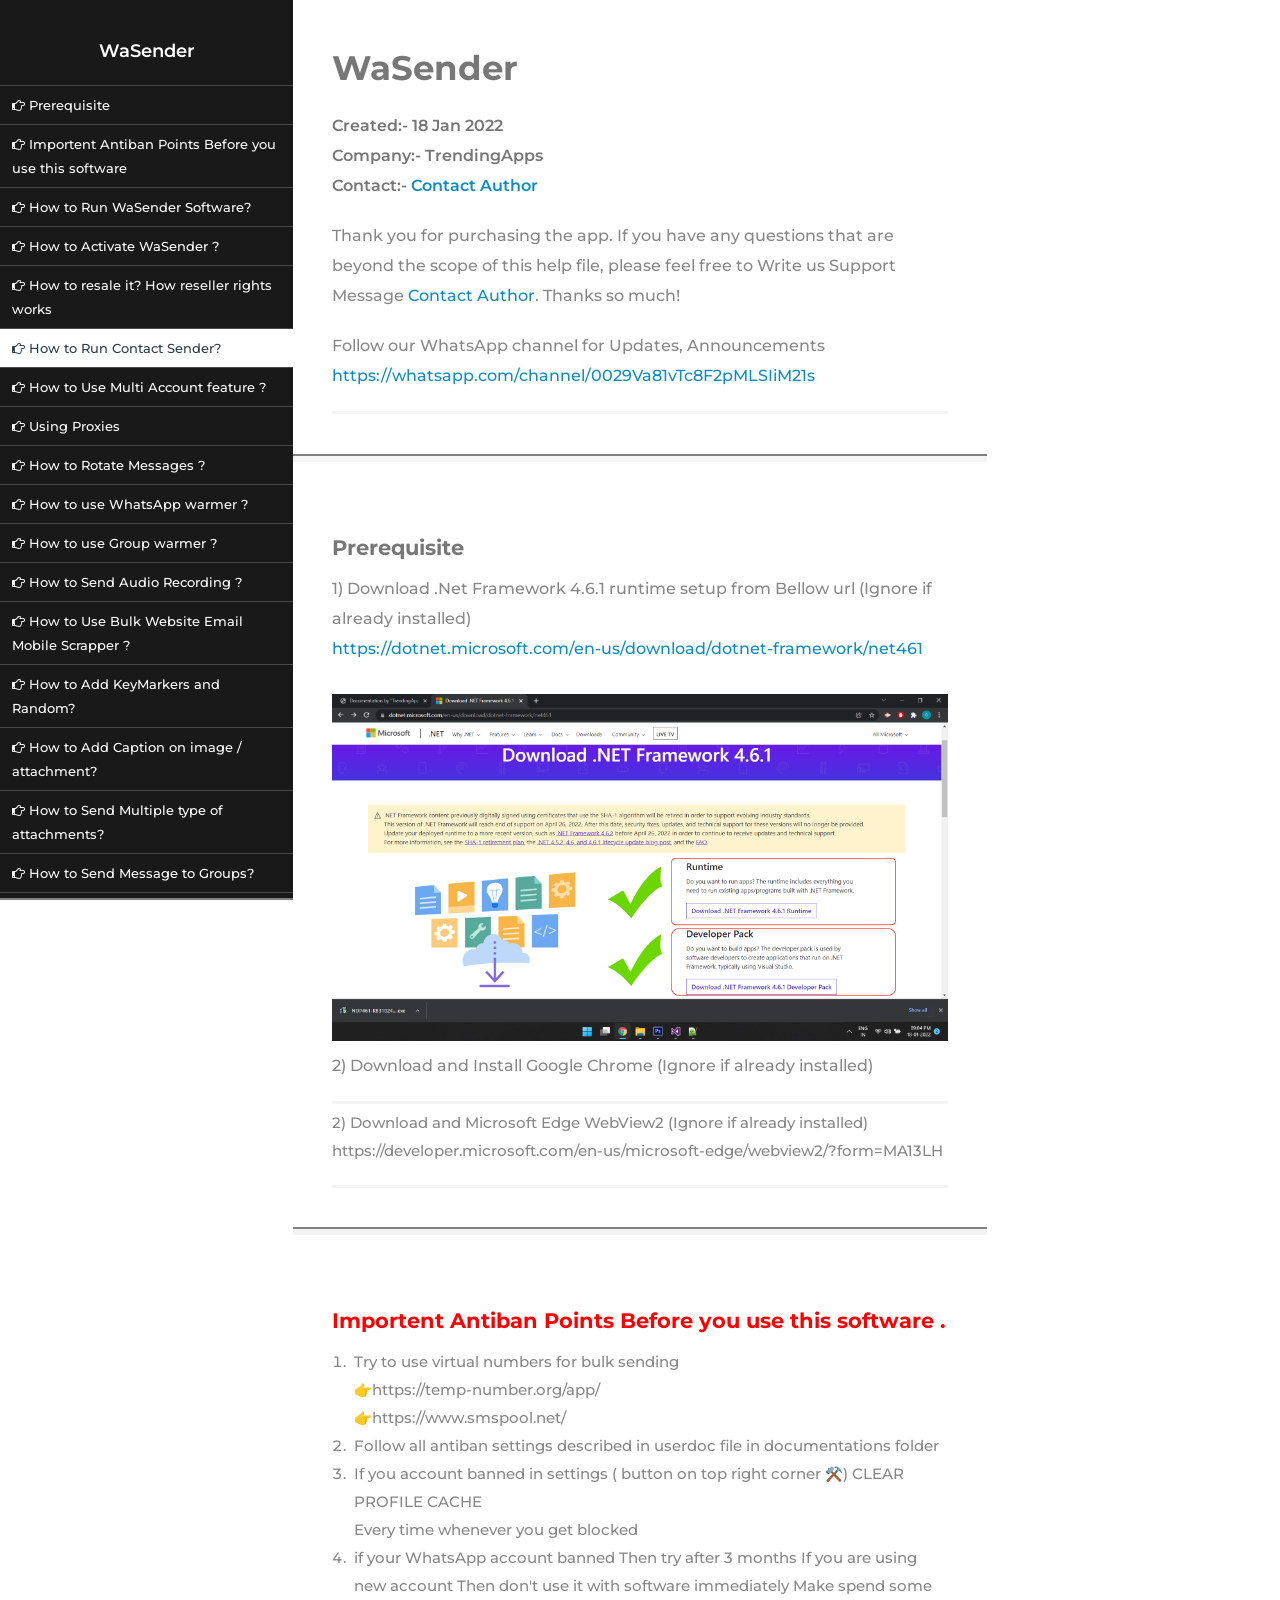
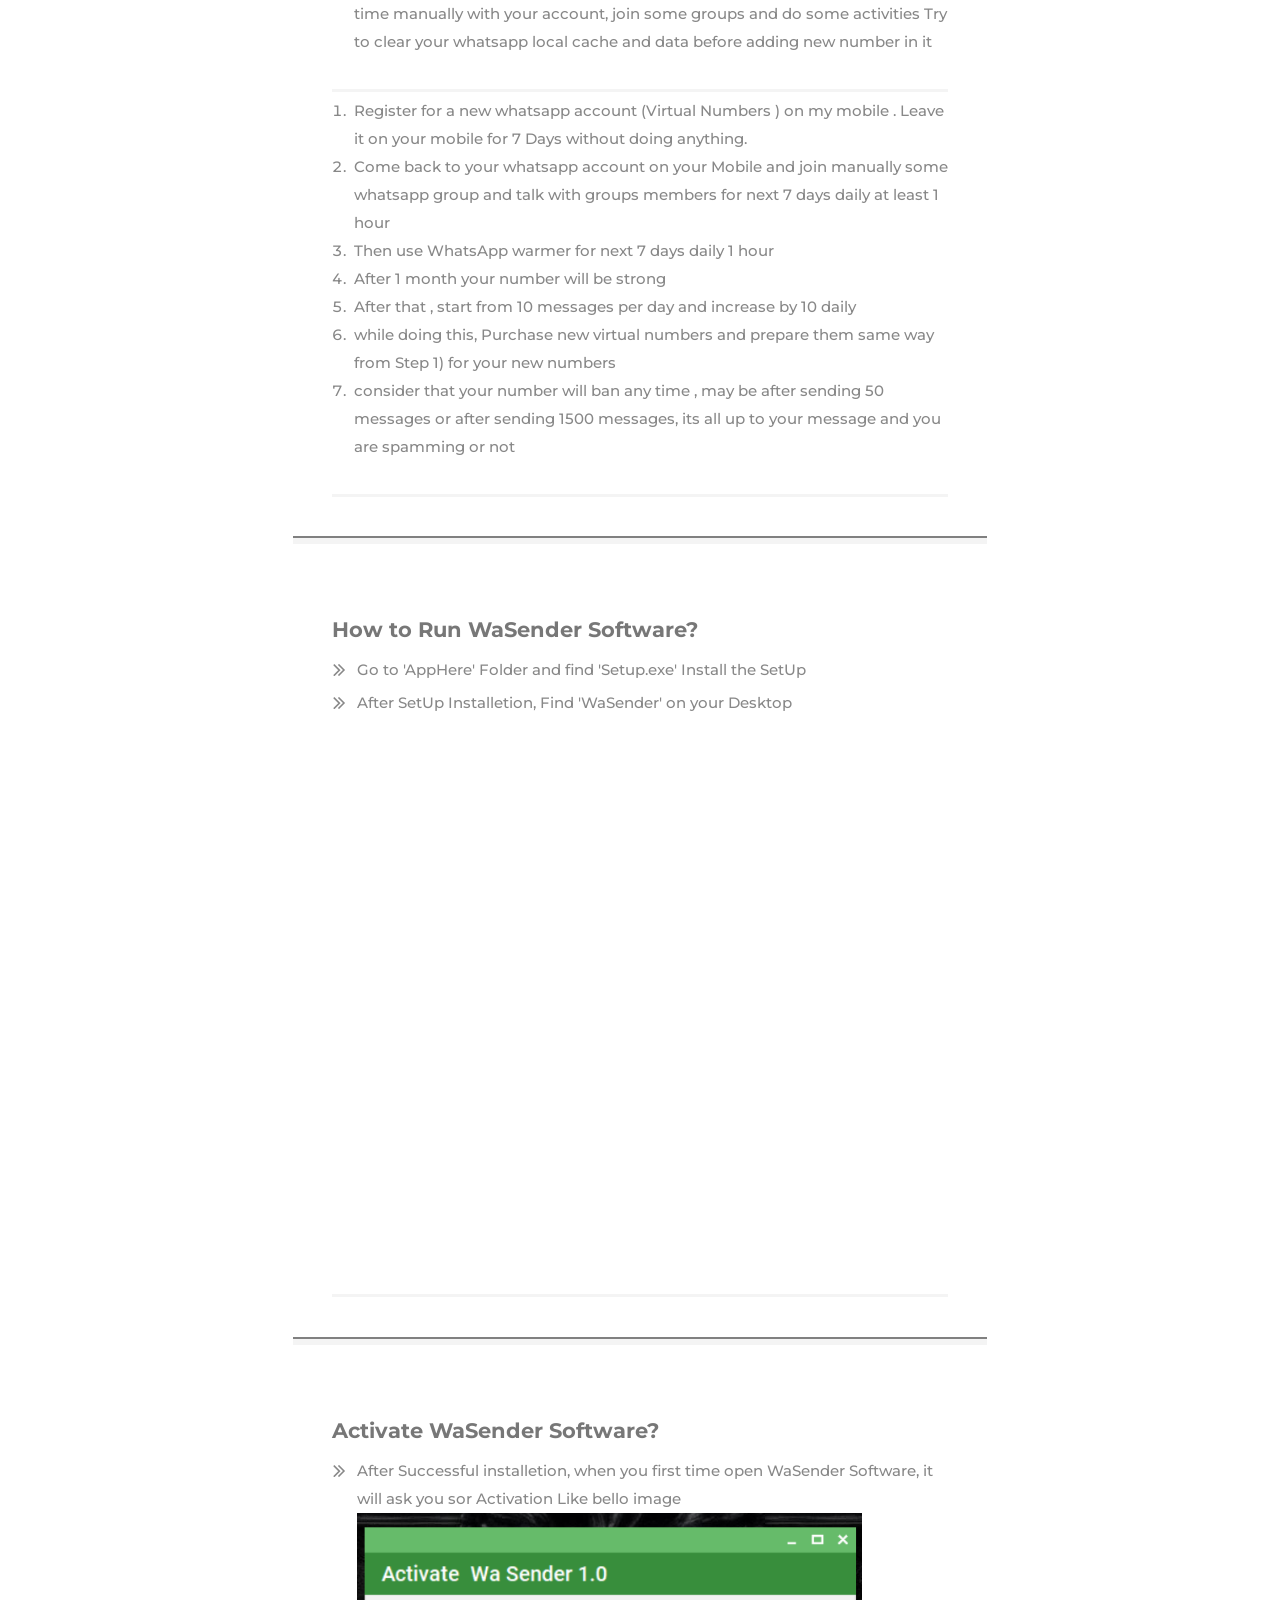
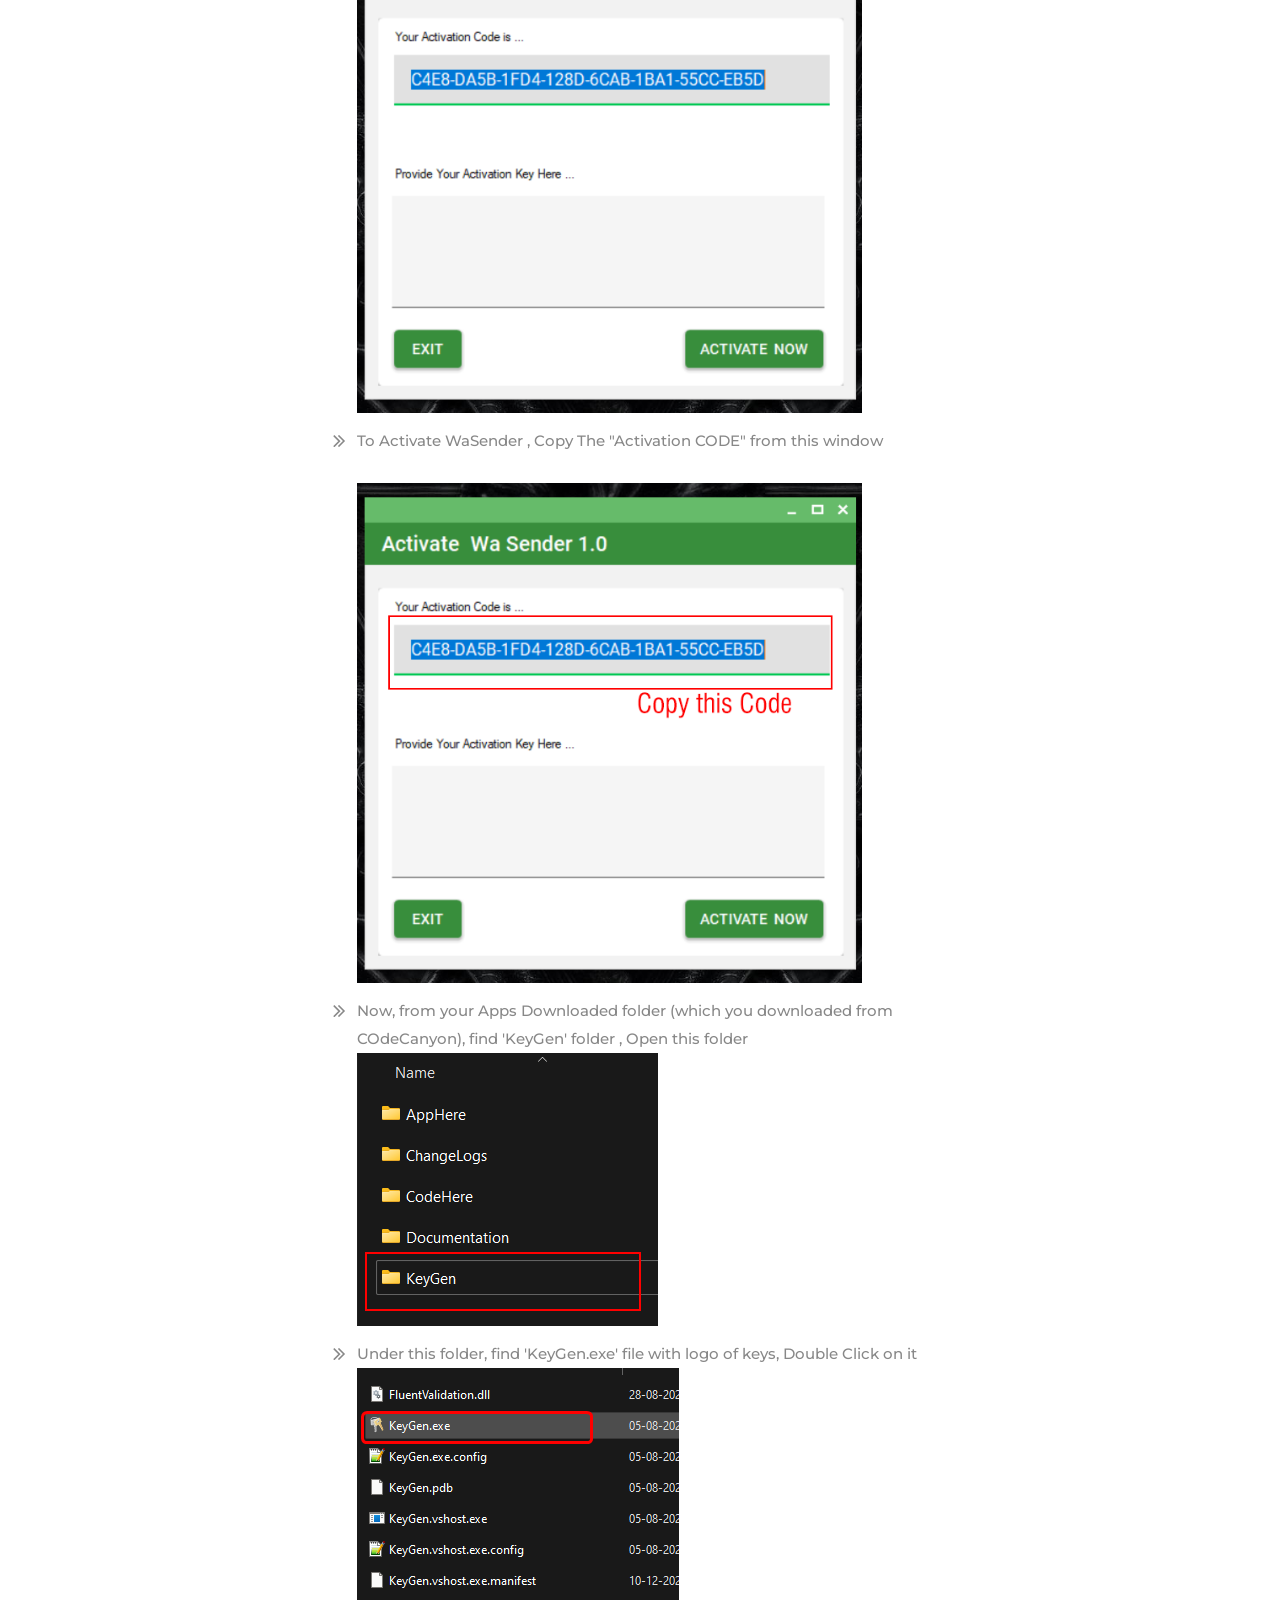
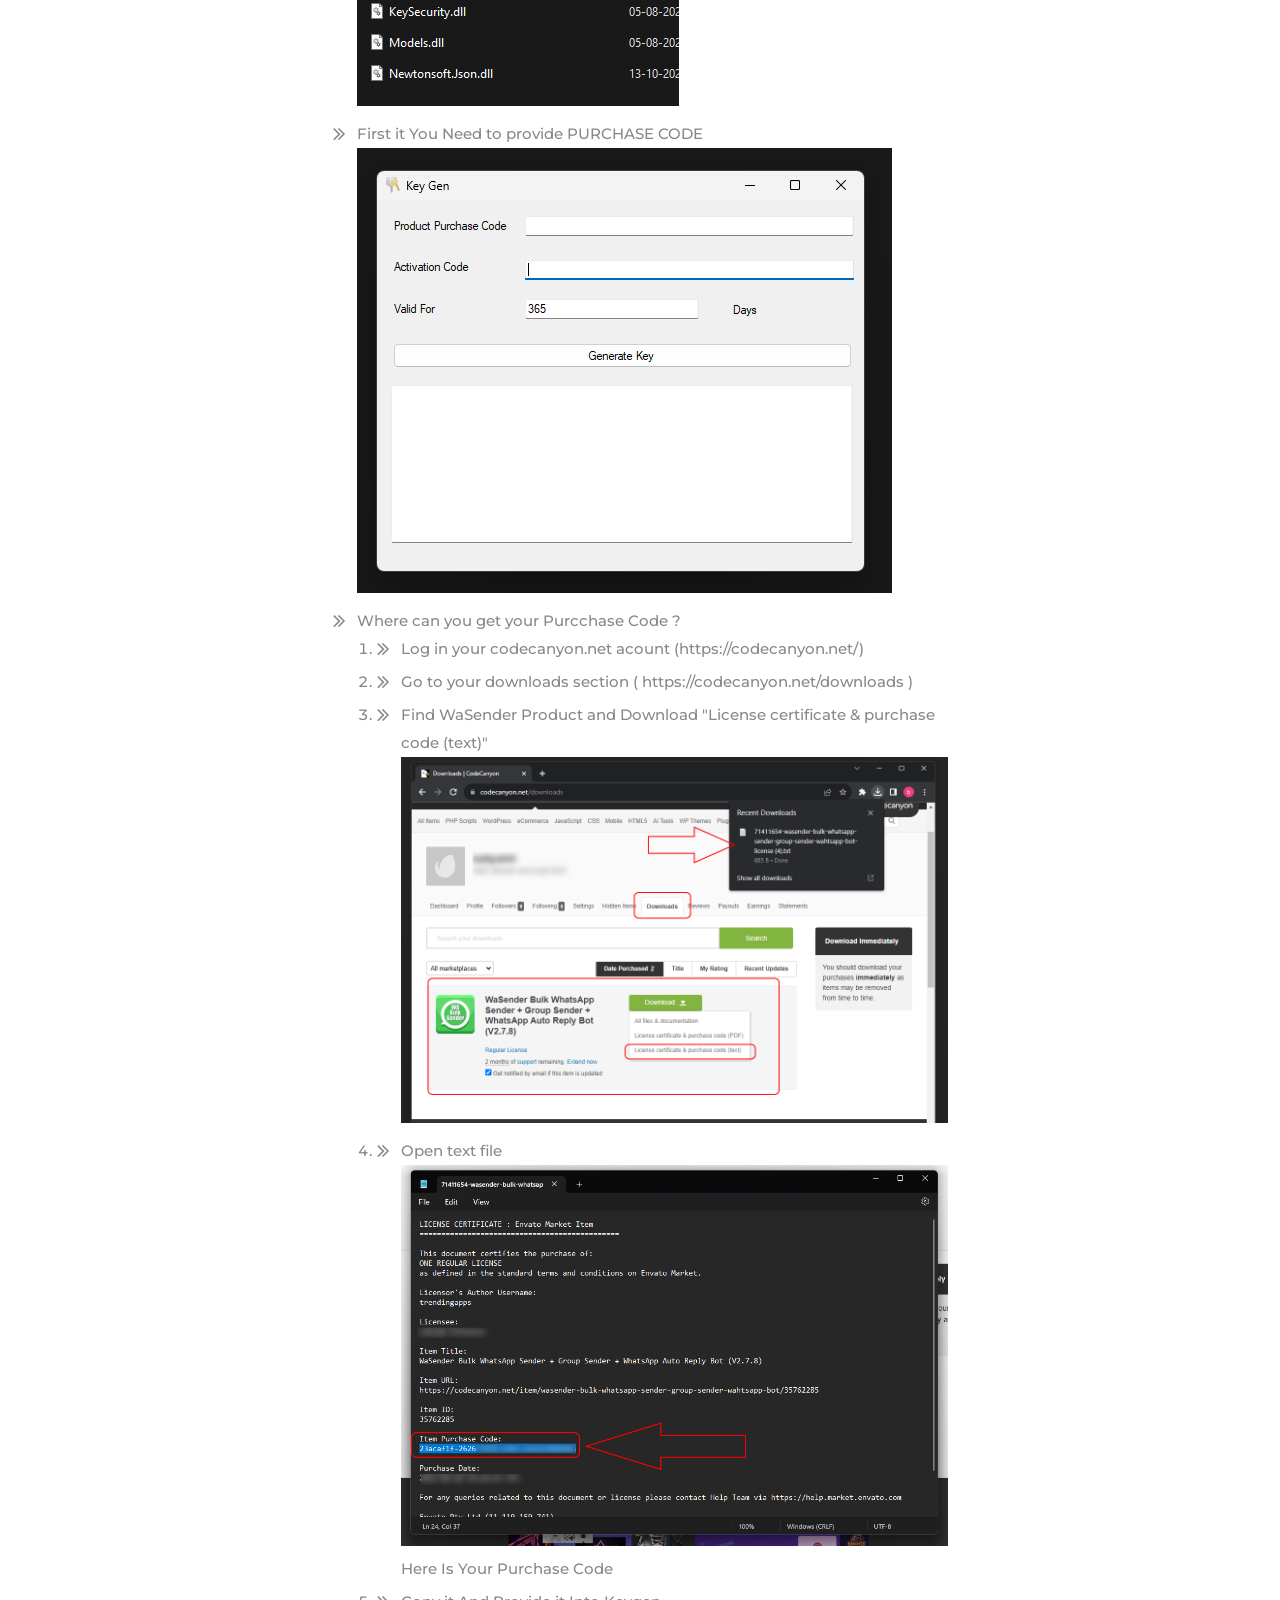
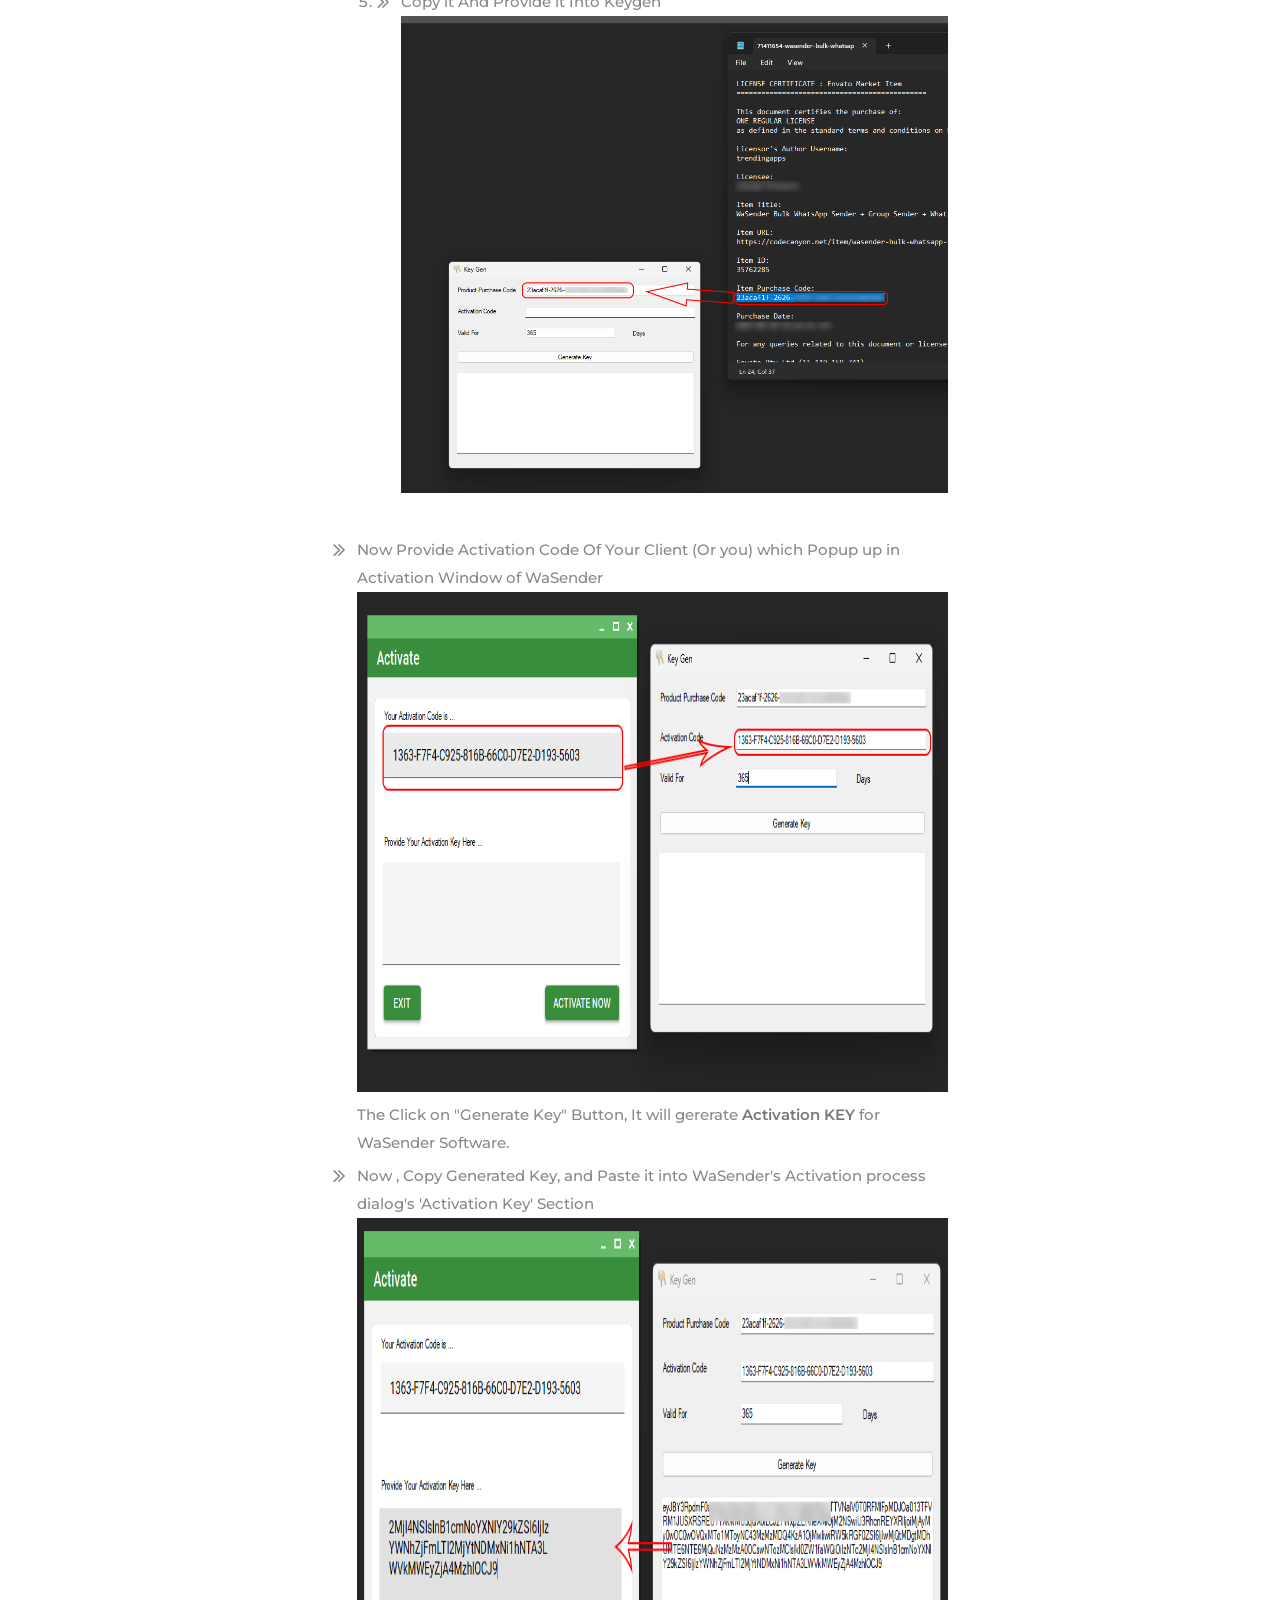
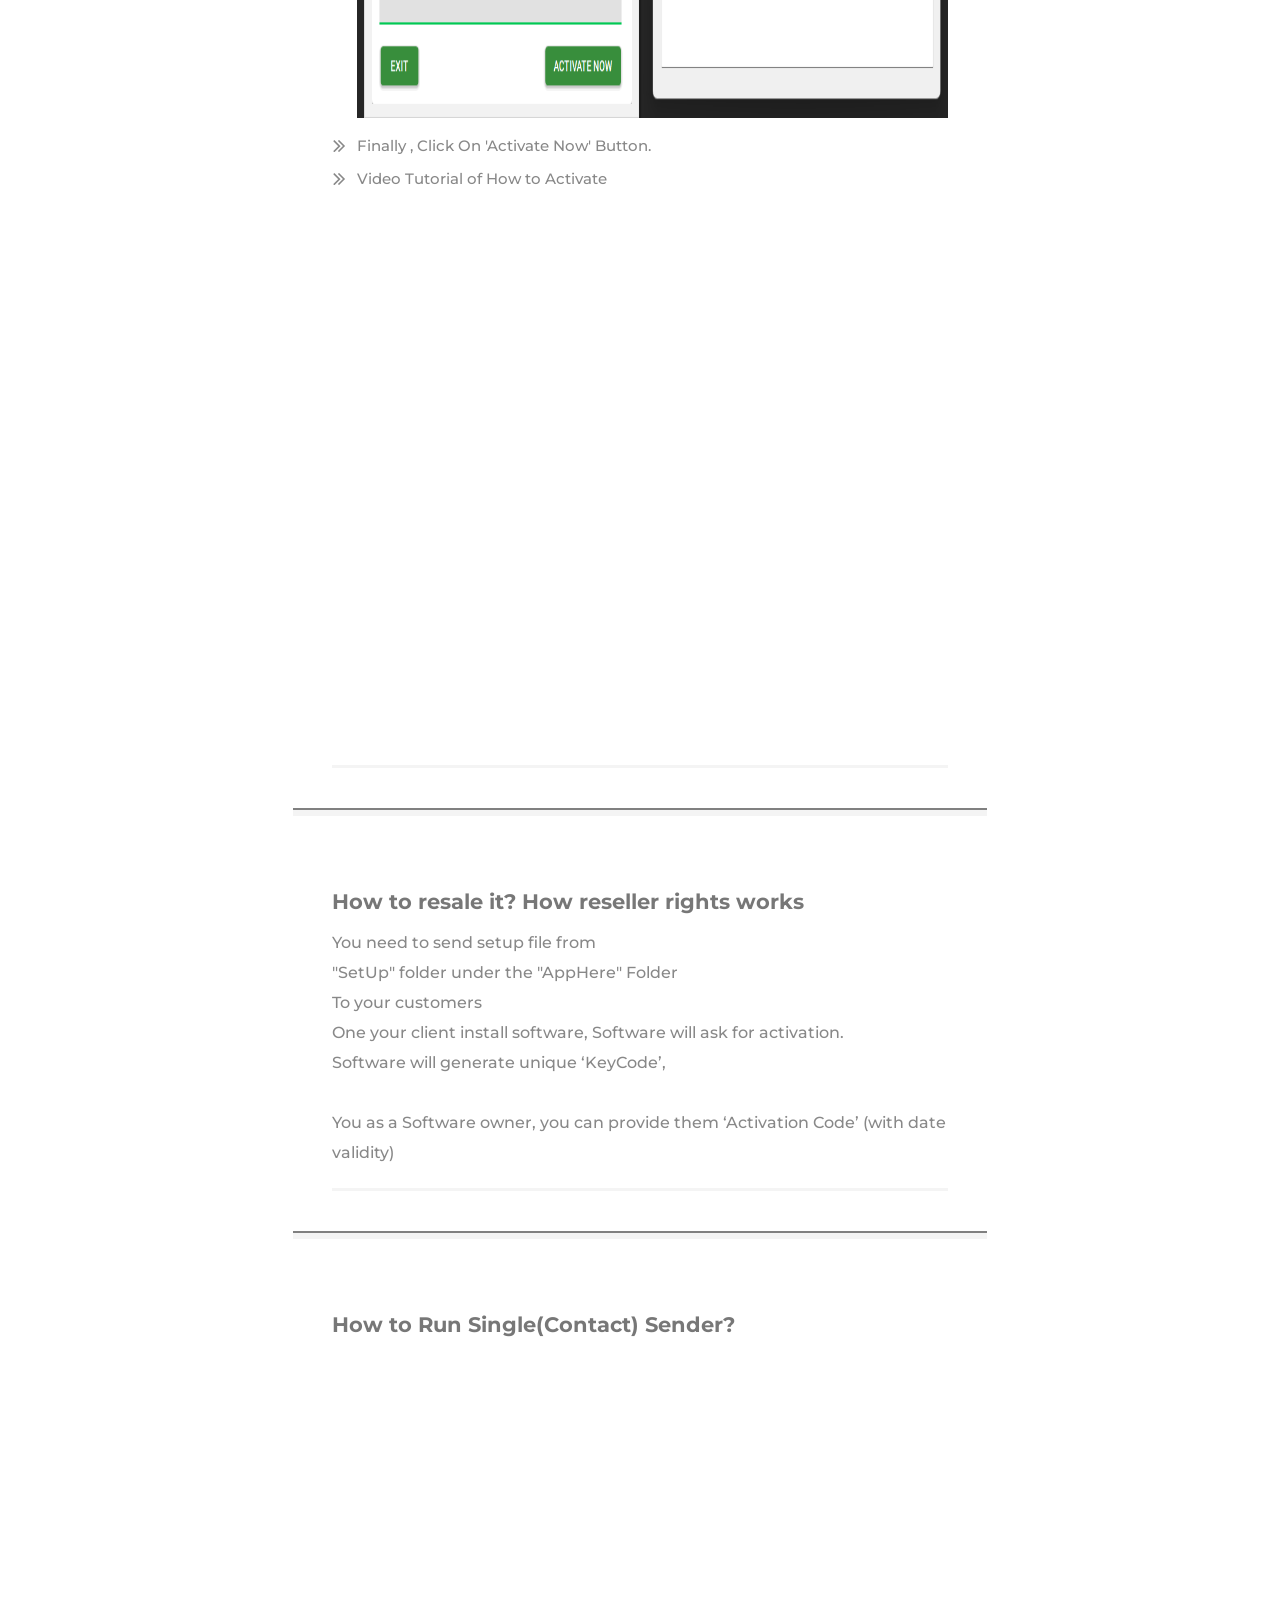
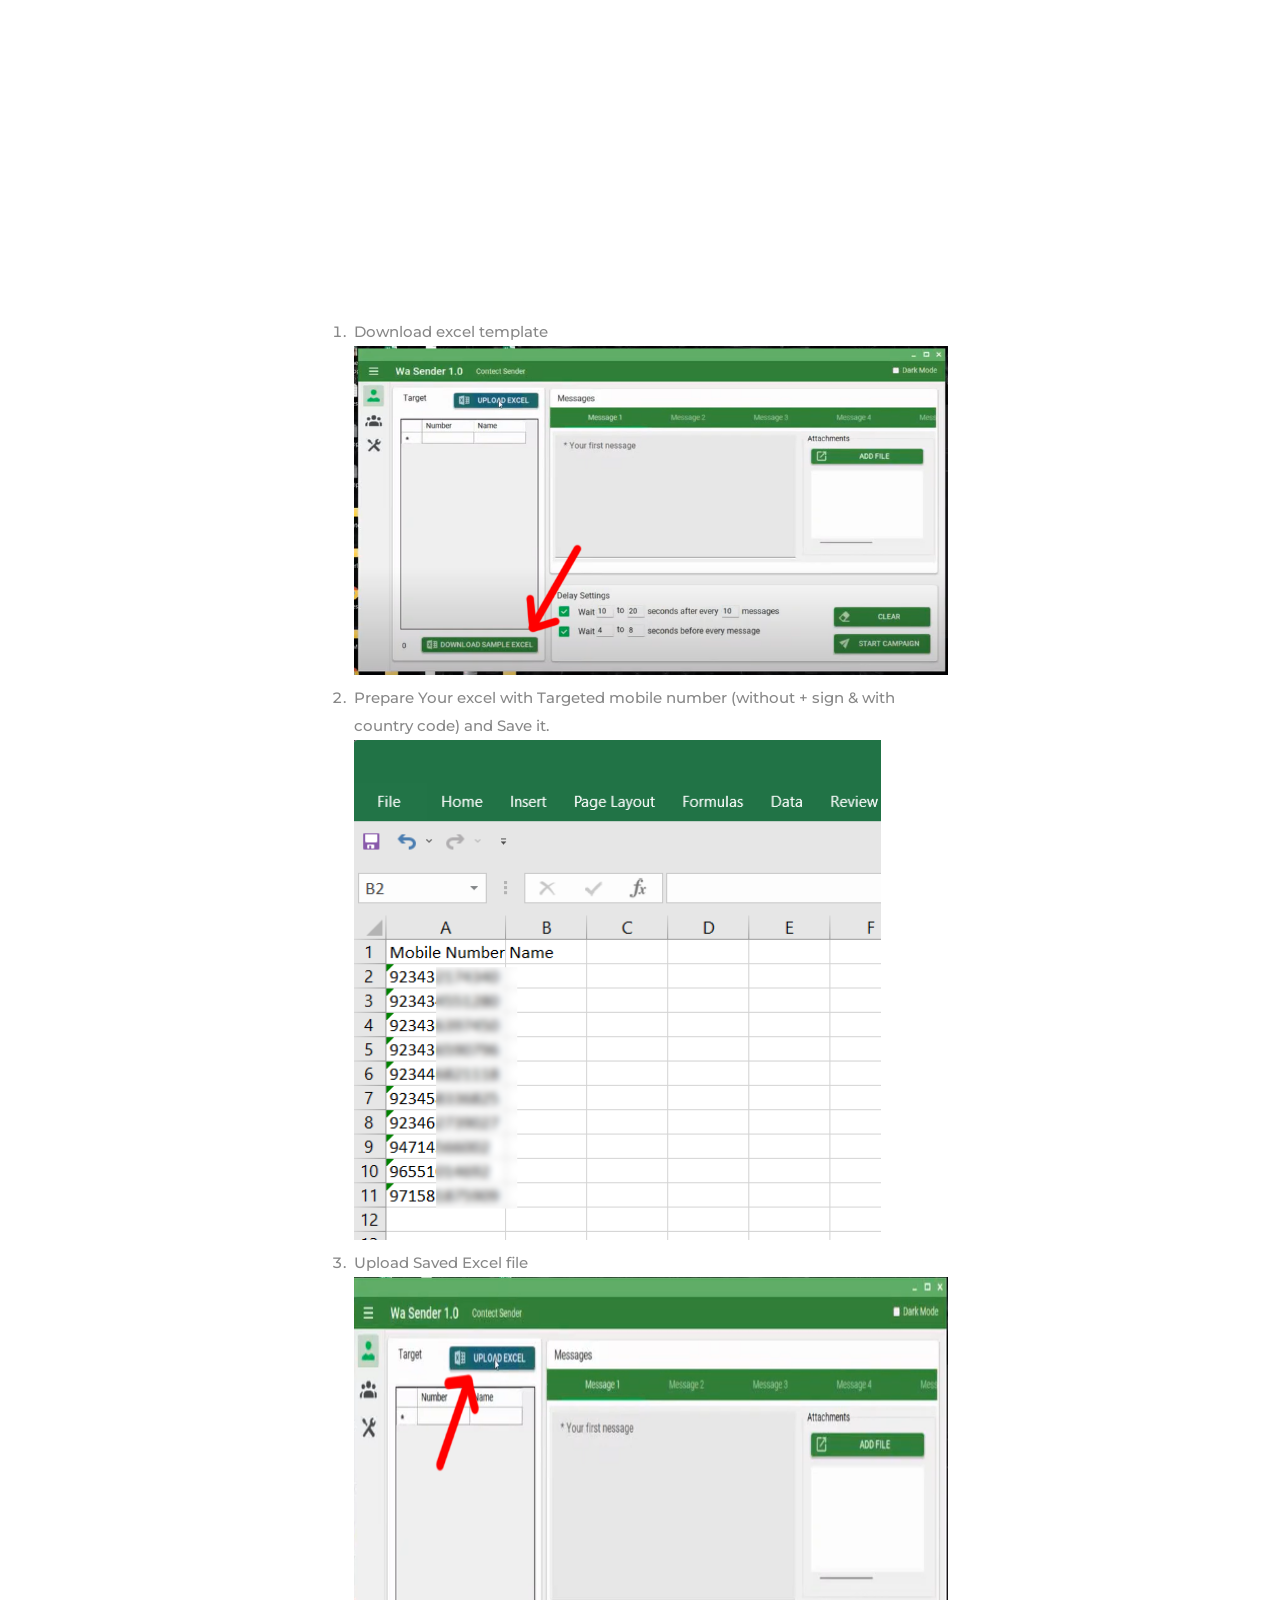
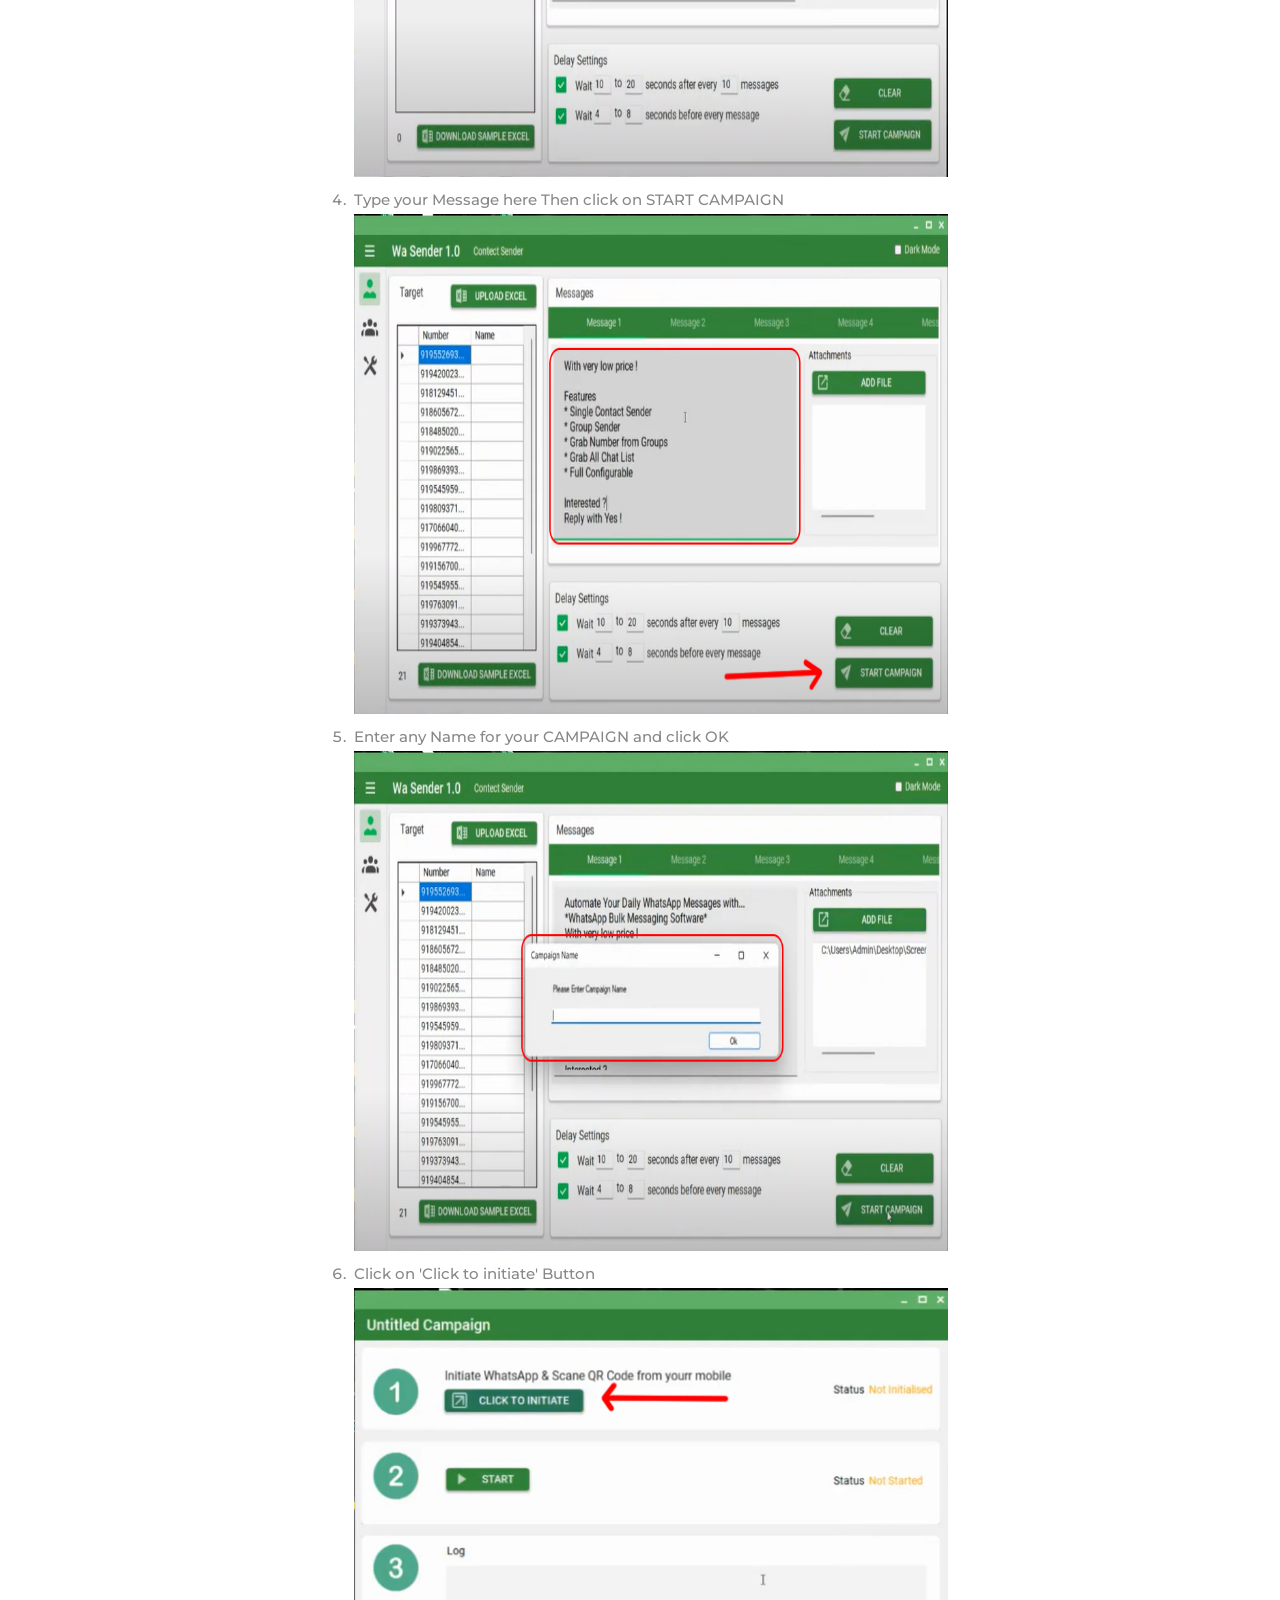
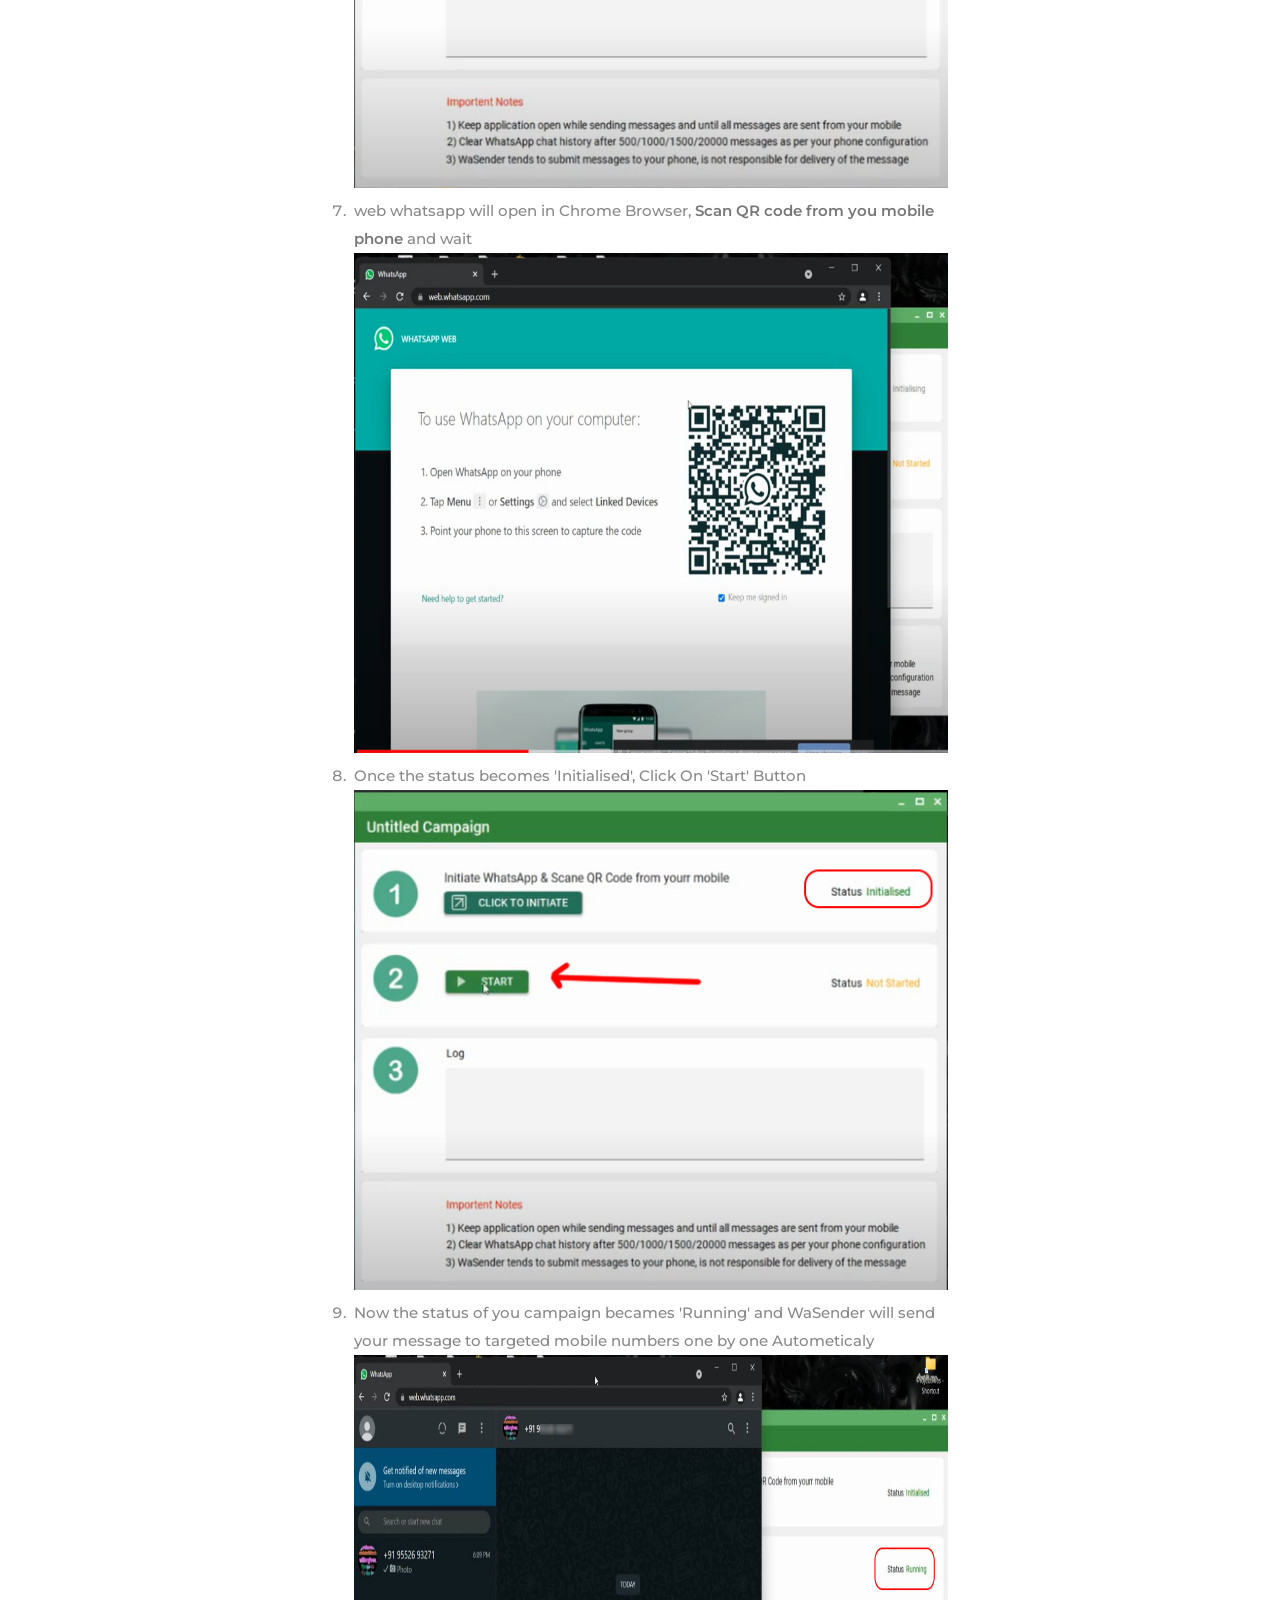
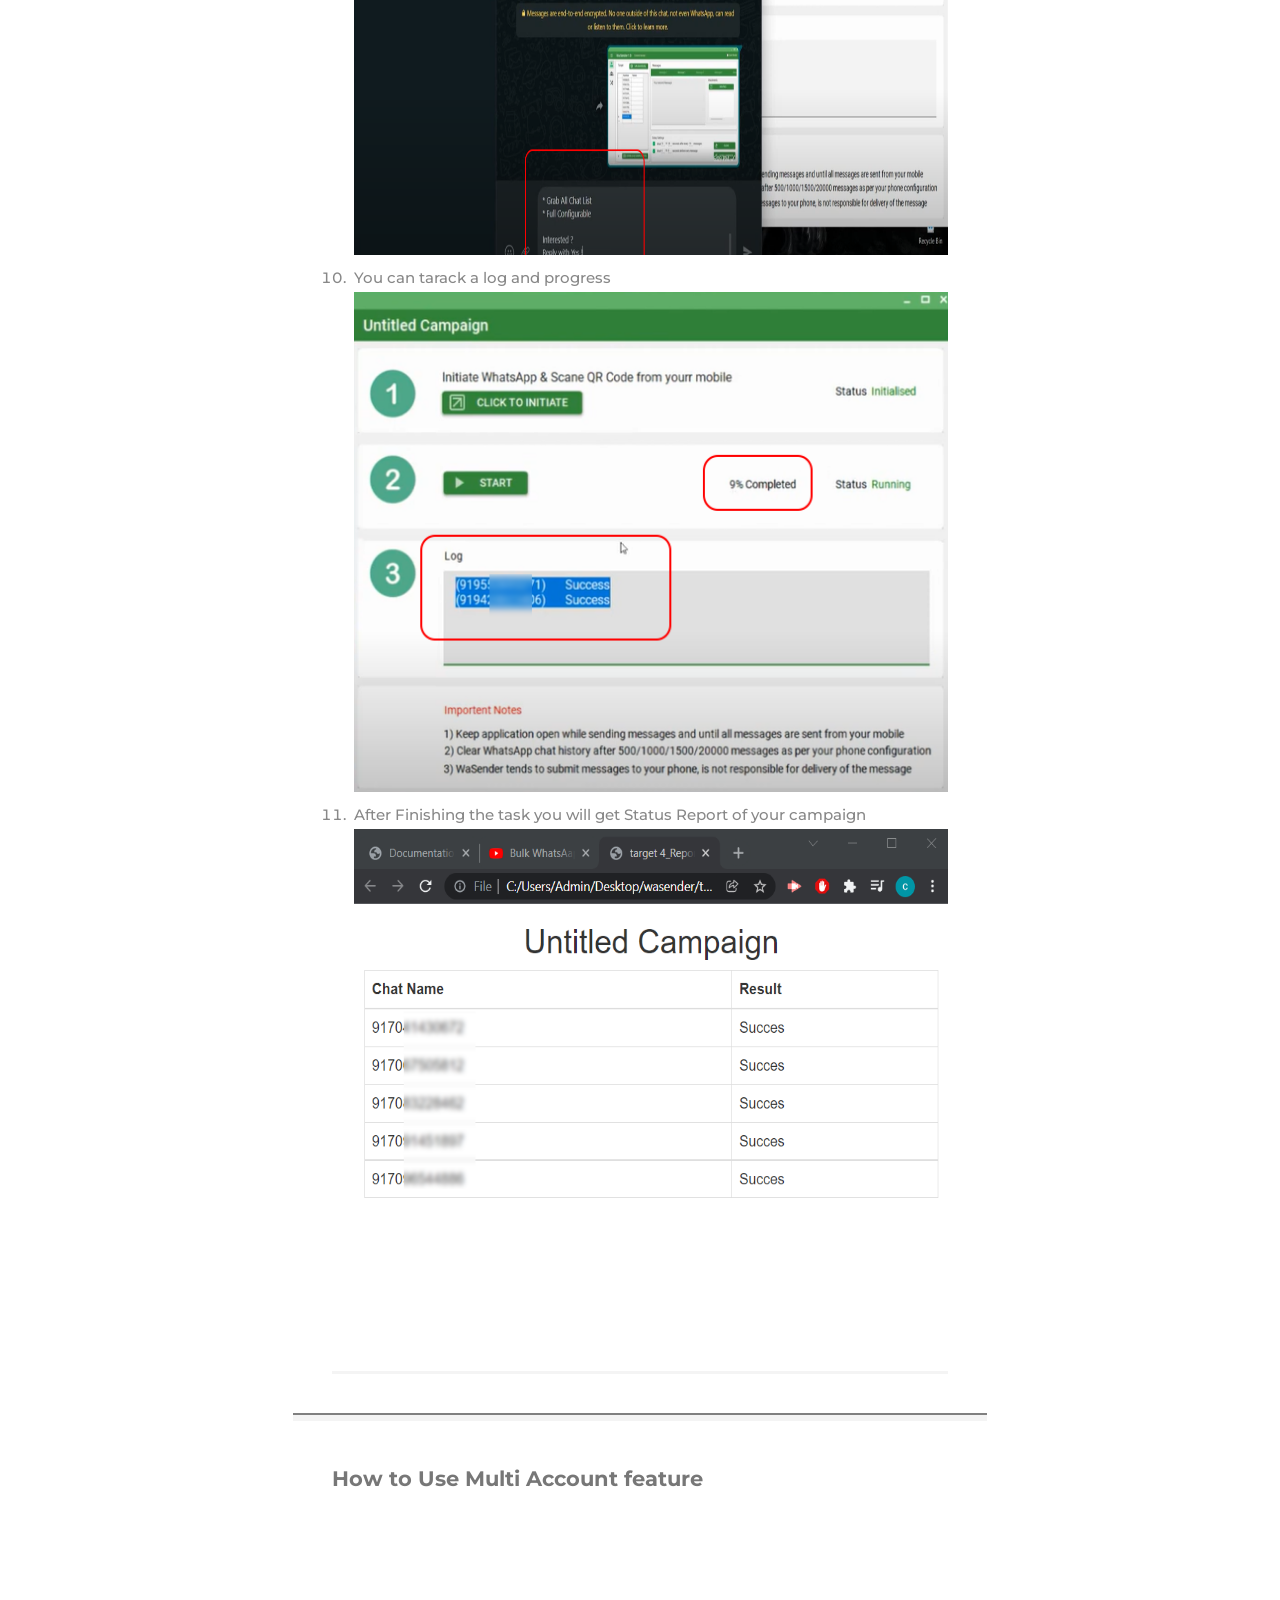
==== index.html @ 002e3497 "upload every file" ====
﻿<!DOCTYPE HTML>
<html lang="zxx">
<head>
<title>Documentation by "TrendingApps"</title>
<meta charset="utf-8" />
<meta name="viewport" content="width=device-width, initial-scale=1" />
<link rel="stylesheet" href="assets/css/main.css" />
<link href="https://fonts.googleapis.com/css?family=Montserrat:300,300i,400,400i,500,500i,600,600i,700,700i,800,800i" rel="stylesheet"> 
</head>
<body>
<section id="header">
  <header> <span class="image avatar"></span>
    <h4 id="logo">WaSender</h4>
  </header>
  <nav id="nav">
    <ul>
		<li><a href="#eclipseversion"><i class="fa fa-hand-o-right"></i> Prerequisite</a></li>
		
		
		<li><a href="#ImportentAntibanPointsBeforeyouusethissoftware"><i class="fa fa-hand-o-right"></i> Importent Antiban Points Before you use this software</a></li>
		
		<li><a href="#importproject"><i class="fa fa-hand-o-right"></i> How to Run WaSender Software?</a></li>
		<li><a href="#activate"><i class="fa fa-hand-o-right"></i> How to Activate WaSender ?</a></li>
		<li><a href="#HowtoRelaseit"><i class="fa fa-hand-o-right"></i> How to resale it? How reseller rights works</a></li>
		<li><a href="#appIcon"><i class="fa fa-hand-o-right"></i> How to Run Contact Sender?</a></li>
		
		<li><a href="#HowtoUseMultiAccountfeature"><i class="fa fa-hand-o-right"></i> How to Use Multi Account feature ?</a></li>
		
		<li><a href="#UsingProxies"><i class="fa fa-hand-o-right"></i> Using Proxies </a></li>
		
		<li><a href="#HowtoRotateMessages"><i class="fa fa-hand-o-right"></i> How to Rotate Messages ?</a></li>
		
		<li><a href="#HowtouseWhatsAppwarmer"><i class="fa fa-hand-o-right"></i> How to use WhatsApp warmer ?</a></li>
		
		<li><a href="#HowtouseGroupwarmer"><i class="fa fa-hand-o-right"></i> How to use Group warmer ?</a></li>
		
		<li><a href="#HowtoSendAudioRecording"><i class="fa fa-hand-o-right"></i> How to Send Audio Recording ?</a></li>
		
		<li><a href="#HowtoUseBulkWebsiteEmailMobileScrapper"><i class="fa fa-hand-o-right"></i> How to Use Bulk Website Email Mobile Scrapper ?</a></li>
		
		
		<li><a href="#keymarkers"><i class="fa fa-hand-o-right"></i> How to Add KeyMarkers and Random?</a></li>
		
		<li><a href="#Captiononimage"><i class="fa fa-hand-o-right"></i> How to Add Caption on image / attachment?</a></li>
		
		<li><a href="#SendMultipletypeofattachments"><i class="fa fa-hand-o-right"></i> How to Send Multiple type of attachments?</a></li>
		
		
		
		
		
		<li><a href="#packagename"><i class="fa fa-hand-o-right"></i> How to Send Message to Groups?</a></li>
		
		
		
		
		
		
		<li><a href="#appname"><i class="fa fa-hand-o-right"></i> Grab WhatsApp Group Links from Web</a></li>
		<li><a href="#autoreplybot"><i class="fa fa-hand-o-right"></i> How to run WhatsApp Auto reply Bot</a></li>
		
		<li><a href="#softwareupdates"><i class="fa fa-hand-o-right"></i> How to check software internal updates</a></li>
		
		<li><a href="#SessionNotCreatedError"><i class="fa fa-hand-o-right"></i> How to resolve CHrome Driver error</a></li>
		<li><a href="#dynamicSender"><i class="fa fa-hand-o-right"></i> How to Send 'Dynamic Parameterised Message'</a></li>
		
		<li><a href="#GrabScrapContactList"><i class="fa fa-hand-o-right"></i> Grab (Scrap) Contact List</a></li>
		<li><a href="#SendMessagetoContactList"><i class="fa fa-hand-o-right"></i> Send Message to Contact List </a></li>
		<li><a href="#UseWhatsAppNumberfilter"><i class="fa fa-hand-o-right"></i> Use WhatsApp Number filter</a></li>
		<li><a href="#UseWhatsAppBusinessProfileExtractor"><i class="fa fa-hand-o-right"></i> Use WhatsApp Business Profile Extractor</a></li>
		<li><a href="#GrabActiveMembersfromWhatsAppgroup"><i class="fa fa-hand-o-right"></i> Grab Active Members from WhatsApp group</a></li>
		
		<li><a href="#HowtoUseGoogleMapDataExtractor"><i class="fa fa-hand-o-right"></i> How to Use Google Map Data Extractor</a></li>
		<li><a href="#HowtoAddGroupMembers"><i class="fa fa-hand-o-right"></i> How to Add Group Members</a></li>
		<li><a href="#HowtoUseGroupFinder"><i class="fa fa-hand-o-right"></i> How to Use Group Finder</a></li>
		
		<li><a href="#HowtoUseGroupGenerator"><i class="fa fa-hand-o-right"></i> How to Use Group Generator</a></li>
		<li><a href="#HowtoUseGetPollResults"><i class="fa fa-hand-o-right"></i> How to Use 'Get Poll Results'</a></li>
		<li><a href="#HowtoUseSocialMediaDataExtractor"><i class="fa fa-hand-o-right"></i> How to Use 'Social Media Data Extractor'</a></li>
		<li><a href="#HowtoExtractCommunitymembersandsendmessagetothem"><i class="fa fa-hand-o-right"></i> How to Extract Community members and send message to them</a></li>
		<li><a href="#HowtoScheduleaCampaign"><i class="fa fa-hand-o-right"></i> How to Schedule a Campaign </a></li>
		
		<li><a href="#BulkWhatsAppgrouplinksverify"><i class="fa fa-hand-o-right"></i> How to Use 'Bulk WhatsApp group links verify' tool </a></li>
		
		<li><a href="#HowtoInviteMembersInGroup"><i class="fa fa-hand-o-right"></i> How to Invite Members In Group?</a></li>
		
		<li><a href="#HowtouseNAMEvariableinMessageandBot"><i class="fa fa-hand-o-right"></i> How to use NAME variable in Message and Bot?</a></li>
		<li><a href="#HowtouseSPOILERvariableinMessage"><i class="fa fa-hand-o-right"></i> How to use SPOILER variable in Message ?</a></li>
		
		<li><a href="#Somehiddentricksyoumustknow"><i class="fa fa-hand-o-right"></i> Some hidden tricks you must know</a></li>
		
		
		<li><a href="#UsefulTips"><i class="fa fa-hand-o-right"></i> Useful Tips</a></li>
	
		<li><a href="#rating"><i class="fa fa-hand-o-right"></i> Rating</a></li>
		<li><a href="#credits"><i class="fa fa-hand-o-right"></i> Credits</a></li>
    </ul>
  </nav>  
</section>
<div id="wrapper">
  <div id="main">
    <section >
      <div class="container">
        <header class="major">
          <h2>WaSender</h2>
        </header>
        <div class="borderTop">
          <div class="span-6 colborder info prepend-1">
            <p class="prepend-top"> <strong>Created:- 18 Jan 2022<br>
              Company:- TrendingApps<br>
              Contact:- <a href="https://codecanyon.net/item/wasender-bulk-whatsapp-sender-group-sender-wahtsapp-bot/35762285/support" style='color:#0e8bcb' target="_blank">Contact Author</a> </strong> </p>
          </div>
          <div class="span-12 last">
            <p class="prepend-top append-0">Thank you for purchasing the app. If you have any questions that are beyond the scope of this help file, please feel free to Write us Support  Message <a href="https://codecanyon.net/item/wasender-bulk-whatsapp-sender-group-sender-wahtsapp-bot/35762285/support" style='color:#0e8bcb' target="_blank">Contact Author</a>. Thanks so much!</p>
			
			<p>
			Follow our WhatsApp channel for Updates, Announcements <a style="color:#0e8bcb" href="https://whatsapp.com/channel/0029Va81vTc8F2pMLSIiM21s">https://whatsapp.com/channel/0029Va81vTc8F2pMLSIiM21s</a>
			</p>
          </div>
        </div>
		<div class="section_bdr"></div>	
</section >
       <section id="eclipseversion">
          <div class="container"> <br>
            <h2>Prerequisite</h2>
            <p>
			1)  Download .Net Framework 4.6.1 runtime setup from Bellow url (Ignore if already installed)
			 <br>
			 <a style="color:#0e8bcb" href="https://dotnet.microsoft.com/en-us/download/dotnet-framework/net461" target="_blank">https://dotnet.microsoft.com/en-us/download/dotnet-framework/net461</a>
			<br /><br />
			<img src="images/01.png">
			2) Download and Install Google Chrome (Ignore if already installed)
            </p>	
            <div class="section_bdr"></div>
			2) Download and Microsoft Edge WebView2 (Ignore if already installed)
			<br>
			<a target="_blank" href="https://developer.microsoft.com/en-us/microsoft-edge/webview2/?form=MA13LH">https://developer.microsoft.com/en-us/microsoft-edge/webview2/?form=MA13LH</a>
            </p>	
            <div class="section_bdr"></div>
          </div>
        </section>
		
		
		
		 <section id="ImportentAntibanPointsBeforeyouusethissoftware">
          <div class="container"> <br>
            <h2 style="color:red">
			
			Importent Antiban Points Before you use this software . </h2>
            
			<ol>

		<li>Try to use virtual numbers for bulk sending  <br>
👉https://temp-number.org/app/ <br>
👉https://www.smspool.net/
</li>

<li>Follow all antiban settings described in userdoc file in documentations folder </li>


<li>If you account banned
in settings ( button on top right corner ⚒️)
CLEAR PROFILE CACHE  
<br>
Every time whenever you get blocked 
</li>

<li>if your WhatsApp account banned
Then try after 3 months

If you are using new account

Then don't use it with software immediately

Make spend some time manually with your account, join some groups and do some activities

Try to clear your whatsapp local cache and data before adding new number in it
</li>


			
			</ol>
            <div class="section_bdr"></div>
			
			<ol>
			

<li>Register for a new whatsapp account (Virtual Numbers ) on my mobile . Leave it on your mobile for 7 Days without doing anything.  </li>

<li> Come back to your whatsapp account on your Mobile and join manually some whatsapp group and talk with groups members for next 7 days daily at least  1 hour</li>

<li> Then use  WhatsApp warmer for next 7 days daily 1 hour </li>

<li> After 1 month your number will be strong</li>

<li> After that , start from 10 messages per day and increase by 10 daily</li>

<li> while doing this, Purchase new virtual numbers and prepare them same way from Step 1) for your new numbers</li>

<li> consider that your number will ban any time , may be after sending 50 messages or after sending 1500 messages, its all up to your message  and you are spamming or not</li>
			
			</ol>
			<div class="section_bdr"></div>
			
			
          </div>
        </section>

        <section id="importproject">
          <div class="container"> <br>
            <h2>How to Run WaSender Software?</h2>
            <ul class="feature_list">
              <li>Go to 'AppHere' Folder and find 'Setup.exe' Install the SetUp </li>
			  <li>After SetUp Installetion, Find 'WaSender' on your Desktop</li>
              
            </ul>
            <iframe width="942" height="530" src="https://www.youtube.com/embed/32IlU0KbCFI" title="YouTube video player" frameborder="0" allow="accelerometer; autoplay; clipboard-write; encrypted-media; gyroscope; picture-in-picture" allowfullscreen></iframe>
            <div class="section_bdr"></div>
          </div>
        </section>
		
		
		<section id="activate">
          <div class="container"> <br>
            <h2>Activate WaSender Software?</h2>
            <ul class="feature_list">
              <li>After Successful installetion, when you first time open WaSender Software, it will ask you sor Activation Like bello image <br> 
					<img style="height:500px" src="images/active1.png" />
			  </li>
			  <li>To Activate WaSender , Copy The "Activation CODE" from this window 
						<br><br>
						<img style="height:500px" src="images/active2.png" />
			  </li>
			  <li>
				Now, from your Apps Downloaded folder (which you downloaded from COdeCanyon), find 'KeyGen' folder , Open this folder<br>
				<img src="images/active3.png" />
			  </li>
			  <li>
				Under this folder, find 'KeyGen.exe' file with logo of keys, Double Click on it <br>
				<img src="images/Activate-1.png" />
			  </li>
			  <li>
				First it You Need to provide PURCHASE CODE
				<img src="images/Activate-2.png" />
			  </li>
			  <li>
				Where can you get your Purcchase Code ? 
					<ol>
						<li>Log in your codecanyon.net acount (<a href="https://codecanyon.net/">https://codecanyon.net/</a>) </li>
						<li>Go to your downloads section (<a href="https://codecanyon.net/downloads"> https://codecanyon.net/downloads </a>)
						
						
						</li>
						
						<li>
							Find WaSender Product and Download "License certificate & purchase code (text)"
							
							<img src="images/Activate-4.png" />
						</li>
						<li> Open text file 
							<img src="images/Activate-5.png" />
							Here Is Your Purchase Code
						</li>
						<li>
							Copy it And Provide it Into Keygen
							<img src="images/Activate-6.png" />
						</li>
					</ol>
			  </li>
			  <li>
				Now Provide Activation Code Of Your Client (Or you) which Popup up in Activation Window of WaSender<br>
				<img style="height:500px" src="images/Activate-7.png" /> <br>
				The Click on "Generate Key" Button, It will gererate <b>Activation KEY</b> for WaSender Software.
			  </li>
			  <li>
				Now , Copy Generated Key, and Paste it into WaSender's Activation process dialog's 'Activation Key' Section <br> 
				<img style="height:500px" src="images/Activate-8.png" /> <br>
			  </li>
			  <li>
				Finally , Click On 'Activate Now' Button.
			  </li>
              <li>
				Video Tutorial of How to Activate
				<iframe width="942" height="530" src="https://www.youtube.com/embed/WS31EpLC0BM" title="YouTube video player" frameborder="0" allow="accelerometer; autoplay; clipboard-write; encrypted-media; gyroscope; picture-in-picture" allowfullscreen></iframe>
			  </li>
            </ul>
            
            <div class="section_bdr"></div>
          </div>
        </section>
		
		<section id="HowtoRelaseit">
			 <div class="container"> <br>
				<h2>How to resale it? How reseller rights works</h2>
				<p>
				You need to send setup file from <br>
"SetUp" folder under the "AppHere" Folder<br>
To your customers<br>
 One your client install software, Software will ask for activation.<br>
Software will generate unique ‘KeyCode’, <br>
<br>
You as a Software owner, you can provide them ‘Activation Code’ (with date validity)
				</p>
				
				<div class="section_bdr"></div>
			 </div>
		</section>


		 <section id="appIcon">
          <div class="container"> <br>
            <h2>How to Run Single(Contact) Sender? </h2>
			<br>
			
			<iframe width="942" height="530" src="https://www.youtube.com/embed/jczKP8Y2J9Y" title="YouTube video player" frameborder="0" allow="accelerometer; autoplay; clipboard-write; encrypted-media; gyroscope; picture-in-picture" allowfullscreen></iframe>
		 <ol>
			<li>
				Download excel template <br>
				<img height="300" src="images/03.png" />
			</li>
			<li>
				Prepare Your excel with Targeted mobile number (without + sign & with country code)  and Save it.<br>
				<img style="height:500px" src="images/04.png" />
			</li>
			<li>
				Upload Saved Excel file <br>
				<img style="height:500px" src="images/05.png" />
			</li>
			<li>
				Type your Message here Then click on START CAMPAIGN<br>
				<img style="height:500px" src="images/06.png" />
			</li>
			<li>
				Enter any Name for your CAMPAIGN and click OK<br>
				<img style="height:500px" src="images/07.png" />
			</li>
			<li>
				Click on 'Click to initiate' Button<br>
				<img style="height:500px" src="images/08.png" />
			</li>
			<li>
				web whatsapp will open in Chrome Browser, <b>Scan QR code from you mobile phone </b> and wait  <br>
				<img style="height:500px" src="images/09.png" />
			</li>
			<li>
				Once the status becomes 'Initialised', Click On 'Start' Button
				<img style="height:500px" src="images/10.png" />
			</li>
			<li>
				Now the status of you campaign becames 'Running' and WaSender will send your message to targeted mobile numbers one by one Autometicaly
				<img style="height:500px" src="images/11.png" />
			</li>
			<li>
				You can tarack a log and progress 
				<img style="height:500px" src="images/12.png" />
			</li>
			<li>
				After Finishing the task you will get Status Report of your campaign
				<img style="height:500px" src="images/13.png" />
			</li>
			
		 </ol>
			
			</p>


                  
            <div class="section_bdr"></div>
          </div>
        </section>
		
		
		<section id="HowtoUseMultiAccountfeature">
			 <div class="container">
				<h2>How to Use Multi Account feature</h2>
				<iframe width="942" height="530" src="https://www.youtube.com/embed/9uhvqJ1MV1c" title="YouTube video player" frameborder="0" allow="accelerometer; autoplay; clipboard-write; encrypted-media; gyroscope; picture-in-picture" allowfullscreen></iframe>
			 <div class="section_bdr"></div>
			 </div>
		</section>
		
		<section id="UsingProxies">
			 <div class="container">
				<h2>Using Proxies</h2>
				<iframe width="942" height="530" src="https://www.youtube.com/embed/UPv4iQ_EPTw" title="YouTube video player" frameborder="0" allow="accelerometer; autoplay; clipboard-write; encrypted-media; gyroscope; picture-in-picture" allowfullscreen></iframe>
			 <div class="section_bdr"></div>
			 </div>
		</section>
		
		
		
		
		<section id="HowtoRotateMessages">
			 <div class="container">
				<h2>How to Rotate Messages ? </h2>
				<iframe width="942" height="530" src="https://www.youtube.com/embed/F8TfIhduepk" title="YouTube video player" frameborder="0" allow="accelerometer; autoplay; clipboard-write; encrypted-media; gyroscope; picture-in-picture" allowfullscreen></iframe>
			 <div class="section_bdr"></div>
			 </div>
		</section>
		
		
		<section id="HowtouseWhatsAppwarmer">
			 <div class="container">
				<h2>How to use WhatsApp warmer ?</h2>
				<iframe width="942" height="530" src="https://www.youtube.com/embed/lGTKGC-aPP8" title="YouTube video player" frameborder="0" allow="accelerometer; autoplay; clipboard-write; encrypted-media; gyroscope; picture-in-picture" allowfullscreen></iframe>
			 <div class="section_bdr"></div>
			 </div>
		</section>
		
		<section id="HowtouseGroupwarmer">
			 <div class="container">
				<h2>How to use Group warmer ?</h2>
				<iframe width="942" height="530" src="https://www.youtube.com/embed/lf7HUqHe8Ds" title="YouTube video player" frameborder="0" allow="accelerometer; autoplay; clipboard-write; encrypted-media; gyroscope; picture-in-picture" allowfullscreen></iframe>
			 <div class="section_bdr"></div>
			 </div>
		</section>
		
		<section id="HowtoSendAudioRecording">
			 <div class="container">
				<h2>How to Send Audio Recording ? </h2>
				<iframe width="942" height="530" src="https://www.youtube.com/embed/IFH4vFCK1d8" title="YouTube video player" frameborder="0" allow="accelerometer; autoplay; clipboard-write; encrypted-media; gyroscope; picture-in-picture" allowfullscreen></iframe>
			 <div class="section_bdr"></div>
			 </div>
		</section>
		
		<section id="HowtoUseBulkWebsiteEmailMobileScrapper">
			 <div class="container">
				<h2>How to Use Bulk Website Email Mobile Scrapper ?  </h2>
				<iframe width="942" height="530" src="https://www.youtube.com/embed/_1dkmUiUhy0" title="YouTube video player" frameborder="0" allow="accelerometer; autoplay; clipboard-write; encrypted-media; gyroscope; picture-in-picture" allowfullscreen></iframe>
			 <div class="section_bdr"></div>
			 </div>
		</section>
		
		<section id="keymarkers">
			 <div class="container">
					<h2>How to Add KeyMarkers and Random</h2>
					<p>
					Keymaker means bunch or similar words
Like , hi, hey, hello, howdy etc.

If you provide keymakers , system will take any one of them randomly everytime .

This is part of antibban settings
					</p>
					<p>
					Random is system will generates automatically any random number and include it in your main mess to each contact

Again this is also part of antibban setting
					</p>
					<iframe width="942" height="530" src="https://www.youtube.com/embed/yrboX2TM72I" title="YouTube video player" frameborder="0" allow="accelerometer; autoplay; clipboard-write; encrypted-media; gyroscope; picture-in-picture" allowfullscreen></iframe>
			  <div class="section_bdr"></div>
			 </div>
		</section>
		
		
		<section id="Captiononimage">
			 <div class="container">
					<h2>How to Add Caption on image / attachment</h2>
					
					<iframe width="942" height="530" src="https://www.youtube.com/embed/P61SMqscOXU" title="YouTube video player" frameborder="0" allow="accelerometer; autoplay; clipboard-write; encrypted-media; gyroscope; picture-in-picture" allowfullscreen></iframe>
			  <div class="section_bdr"></div>
			 </div>
		</section>
		
		<section id="SendMultipletypeofattachments">
			 <div class="container">
					<h2>How to Send Multiple type of attachments?</h2>
					
					<iframe width="942" height="530" src="https://www.youtube.com/embed/pVvdBbMEQKk" title="YouTube video player" frameborder="0" allow="accelerometer; autoplay; clipboard-write; encrypted-media; gyroscope; picture-in-picture" allowfullscreen></iframe>
			  <div class="section_bdr"></div>
			 </div>
		</section>
		
		
		

        <section id="packagename">
          <div class="container"> <br>
            <h2>How to Send Message to Groups? </h2>

            <iframe width="942" height="530" src="https://www.youtube.com/embed/cAUxFHXis_w" title="YouTube video player" frameborder="0" allow="accelerometer; autoplay; clipboard-write; encrypted-media; gyroscope; picture-in-picture" allowfullscreen></iframe>

			
                  
            <div class="section_bdr"></div>
          </div>
        </section>
		
		

		<section id="appname">
          <div class="container"> <br>
            <h2>Grab WhatsApp Group Links from Web </h2>
            
            <iframe width="942" height="530" src="https://www.youtube.com/embed/9OYwop9i5QE" title="YouTube video player" frameborder="0" allow="accelerometer; autoplay; clipboard-write; encrypted-media; gyroscope; picture-in-picture" allowfullscreen></iframe>
          </div>
        </section>
        <div class="section_bdr"></div>
		
		<section id="autoreplybot">
          <div class="container"> <br>
            <h2>Auto Reply Bot </h2>
            <ol>
				<li>
					<h2>How to configure AutoReply Bot</h2>
					<iframe width="942" height="530" src="https://www.youtube.com/embed/LKjRi550wR0" title="YouTube video player" frameborder="0" allow="accelerometer; autoplay; clipboard-write; encrypted-media; gyroscope; picture-in-picture" allowfullscreen></iframe>
				</li>
				
				<li>
					<h2>Running AutoReply Bot</h2>
					<iframe width="942" height="530" src="https://www.youtube.com/embed/QxVkV1Aoe_8" title="YouTube video player" frameborder="0" allow="accelerometer; autoplay; clipboard-write; encrypted-media; gyroscope; picture-in-picture" allowfullscreen></iframe>
				</li>
				<li>
					<h2>How to use Polls in BOT ?</h2>
					<iframe width="942" height="530" src="https://www.youtube.com/embed/-p_Ai8tmb-g" title="YouTube video player" frameborder="0" allow="accelerometer; autoplay; clipboard-write; encrypted-media; gyroscope; picture-in-picture" allowfullscreen></iframe>
				</li>
			
			</ol>
            
          </div>
        </section>
        <div class="section_bdr"></div>
		
		
		<section id="softwareupdates">
			  <div class="container"> <br>
				<h2>How to check software internal updates</h2>
				Internal updates meanse , if you facing issue issue because of CHrome driver update and web whatsapp update. after purchasing this software, you dont need to uninstall software and re-install new version of this software <br>
				first thing you need to do is 'check software internal updates'.  <br>
				
					<iframe width="942" height="530" src="https://www.youtube.com/embed/2J294xtVVkc" title="YouTube video player" frameborder="0" allow="accelerometer; autoplay; clipboard-write; encrypted-media; gyroscope; picture-in-picture" allowfullscreen></iframe>
		</section>
		
		<div class="section_bdr"></div>


		<section id="SessionNotCreatedError">
          <div class="container"> <br>
            <h2>How to resolve Chrome Driver error (Windows 10 and above) </h2>
			
			1) TRy this 
			<iframe width="942" height="530" src="https://www.youtube.com/embed/o6E9wbACDuk" title="YouTube video player" frameborder="0" allow="accelerometer; autoplay; clipboard-write; encrypted-media; gyroscope; picture-in-picture" allowfullscreen></iframe>
			
			
			<br>
			
			2) Above solution is not working , then try to update chrome driver manually 
			<iframe width="942" height="530" src="https://www.youtube.com/embed/lAtybxYmc9g" title="YouTube video player" frameborder="0" allow="accelerometer; autoplay; clipboard-write; encrypted-media; gyroscope; picture-in-picture" allowfullscreen></iframe>
			
			
			<br/><br/>

			For Windows 7 and 8 follow bellow video tutorial <br>
			<br>
			<iframe width="942" height="530" src="https://www.youtube.com/embed/DH5AeTiGVZY" title="YouTube video player" frameborder="0" allow="accelerometer; autoplay; clipboard-write; encrypted-media; gyroscope; picture-in-picture" allowfullscreen></iframe>
			
			

			
			<br><br>
			<!-- <ol> -->
				<!-- <li> -->
					<!-- Open Google Chrome, Go to 'About Chrome' section -->
					<!-- <br> -->
					<!-- <img src="images/help1.png"> -->
				<!-- </li> -->
				<!-- <li> -->
					<!-- Note the Version of your Google Chrome  -->
					<!-- <br> -->
					<!-- <img src="images/help2.png"> -->
				<!-- </li> -->
				<!-- <li> -->
					<!-- Now Click on Below link  -->
					<!-- <br> -->
					<!-- <a target="_Blank" href="https://chromedriver.chromium.org/downloads" >https://chromedriver.chromium.org/downloads </a> -->
				<!-- </li> -->
				<!-- <br><br> -->
				<!-- <li> -->
					<!-- Find the exact same chrome driver Download Link from opened page . Click on it. -->
					<!-- <br> -->
					<!-- <img src="images/help3.png"> -->
				<!-- </li> -->
				<!-- <li> -->
					<!-- Choose <b>chromedriver_win32.zip</a> -->
					<!-- <br> -->
					<!-- <img src="images/help4.png"> -->
				<!-- </li> -->
				<!-- <li> -->
					<!-- Once Download Complete , Extract the zip file -->
					<!-- <br> -->
					<!-- <img src="images/help5.png"> -->
				<!-- </li> -->
				
				<!-- <li> -->
					<!-- Now from Your Start Menu Type "WaSender" , Find Installed WaSender Software Icon , Right CLick on it and Click on 'Open File Location' -->
					<!-- <br> -->
					<!-- <img src="images/help6.png"> -->
				<!-- </li> -->
				
				<!-- <li> -->
					<!-- Now from Your Start Menu Type "WaSender" , Find Installed WaSender Software Icon , Right CLick on it and Click on 'Open File Location' -->
					<!-- <br> -->
					<!-- <img src="images/help6.png"> -->
				<!-- </li> -->
				<!-- <li> -->
					<!-- You Can Find shortcut of WaSender Software here -->
					<!-- <br> -->
					<!-- <img src="images/help7.png"> -->
				<!-- </li> -->
				<!-- <li> -->
					<!-- Right Click on 'WaSender' Shortcut and Click on 'Properties' -->
					<!-- <br> -->
					<!-- <img src="images/help8.png"> -->
				<!-- </li> -->
				
				<!-- <li> -->
					<!-- Property Window will Open , Now Copy Full Path of 'Wa Sender' Software where it installed from  'Starts in' Section as hilighted below  -->
					<!-- <br> -->
					<!-- <img src="images/help9.png"> -->
				<!-- </li> -->
				
				<!-- <li> -->
					 <!-- Now Close this property window. <br>Then Pres "Window Key " + "R" <Br> Then Pres "Control" + "V" -->
					<!-- <br> -->
						<!-- And Click on "OK" Button -->
					<!-- <br> -->
					<!-- <img src="images/help10.png"> -->
				<!-- </li> -->
				
				<!-- <li> -->
					 <!-- It will Open a folder where 'Wa Sender' Software installed -->
					<!-- <img src="images/help11.png"> -->
				<!-- </li> -->
				
				<!-- <li> -->
					 <!-- Go back to your downloaded 'chromedriver.exe' file and copy it -->
					<!-- <img src="images/help12.png"> -->
				<!-- </li> -->
				
				<!-- <li> -->
					 <!-- Then come back to WaSender folder and Paste the copied file -->
					<!-- <img src="images/help13.png"> -->
				<!-- </li> -->
				<!-- <li> -->
					 <!-- It wil ask you for Confirmation, Click on 'Replace' button as shown below -->
					<!-- <img src="images/help14.png"> -->
				<!-- </li> -->
				<!-- <li> -->
					 <!-- Now One more steap, Double click on 'Chromedriver' folder in the same directory -->
					<!-- <img src="images/help15.png"> -->
				<!-- </li> -->
				<!-- <li> -->
					 <!-- Paste the same copied file here as well -->
					<!-- <img src="images/help16.png"> -->
				<!-- </li> -->
				
				<!-- <li> -->
					<!-- Thats It. <br> -->
					<!-- Now Close WaSender Software and Open it again. -->
				<!-- </li> -->
				
			<!-- </ol> -->
           
            
          </div>
        </section>
        <div class="section_bdr"></div>

        
      
	
		<section id="dynamicSender">
          <div class="container"> <br>
            <h2>How to Send 'Dynamic Parameterised Message'</h2>
            
			<ul>
				<li> You can Send Dynamic, Parameterised  Messages with very easy options</li>
				<li>
					First, Download sample excel file from WaSender <br>
					<img src="images/dynamic1.png" >
				</li>
				<li>
					In this sheet, As we normally enter mobile numbers, add MObile Numbers with country code, then add Name if any, <br>
					Now here is the key point, Add some extra columns as per your message requirment. The Example is shown in below image <br>
					<img src="images/dynamic2.png" >
				</li>
				
				<li>
					Now Save the file, And Back to WaSender, Hit 'UPLOAD EXCEL' button, and choose recently updated excel sheet.
					Extra aded columns will added with values, as per excel sheet <br>
					
					<img src="images/dynamic3.png" >
				</li>
				<li>
					Now in the message field, You can use Columns Headers with {{}} as parameter , <br>
					for example, if you want to use 'Name' use {{Name}}
					(Without Space / Case Sencitive) <br>
					
					<img src="images/dynamic4.png" >
					<br>
				</li>
				
				<li>
					Now run the campaign Normally. Result will be like <br/>
					<img src="images/dynamic5.png" >	
				</li>
			</li>
			
			
            <div class="section_bdr"></div>
          </div>
        </section>
		
		
		
		<section id="GrabScrapContactList">
			 <div class="container"> <br>
				 <h2>Grab (Scrap) Contact List</h2>
				 
				 <iframe width="942" height="530" src="https://www.youtube.com/embed/8Lp6VjG9W_k" title="YouTube video player" frameborder="0" allow="accelerometer; autoplay; clipboard-write; encrypted-media; gyroscope; picture-in-picture" allowfullscreen></iframe>
			 </div>
		</section>
		
		<section id="SendMessagetoContactList">
			 <div class="container"> <br>
				 <h2>Send Message to Contact List </h2>
				 
				 
				 <iframe width="942" height="530" src="https://www.youtube.com/embed/FA13Nfw4OTE" title="YouTube video player" frameborder="0" allow="accelerometer; autoplay; clipboard-write; encrypted-media; gyroscope; picture-in-picture" allowfullscreen></iframe>
			 </div>
		</section>
		
		
		<section id="UseWhatsAppNumberfilter">
			 <div class="container"> <br>
				 <h2>Use WhatsApp Number filter</h2>
				 <iframe width="942" height="530" src="https://www.youtube.com/embed/JU6jjUpq2k4" title="YouTube video player" frameborder="0" allow="accelerometer; autoplay; clipboard-write; encrypted-media; gyroscope; picture-in-picture" allowfullscreen></iframe>
			 </div>
		</section>
		
		
		<section id="UseWhatsAppBusinessProfileExtractor">
			 <div class="container"> <br>
				 <h2>Use WhatsApp Business Profile Extractor</h2>
				 <iframe width="942" height="530" src="https://www.youtube.com/embed/CwyyahD7uGI" title="YouTube video player" frameborder="0" allow="accelerometer; autoplay; clipboard-write; encrypted-media; gyroscope; picture-in-picture" allowfullscreen></iframe>
			 </div>
		</section>
		
		<section id="GrabActiveMembersfromWhatsAppgroup">
			 <div class="container"> <br>
				 <h2>Grab Active Members from WhatsApp group</h2>
				 <iframe width="942" height="530" src="https://www.youtube.com/embed/_DNO4unT7CA" title="YouTube video player" frameborder="0" allow="accelerometer; autoplay; clipboard-write; encrypted-media; gyroscope; picture-in-picture" allowfullscreen></iframe>
			 </div>
		</section>
		
		<section id="HowtoUseGoogleMapDataExtractor">
			 <div class="container"> <br>
				 <h2>How to Use Google Map Data Extractor</h2>
				 <iframe width="942" height="530" src="https://www.youtube.com/embed/rXRtjZkO35Q" title="YouTube video player" frameborder="0" allow="accelerometer; autoplay; clipboard-write; encrypted-media; gyroscope; picture-in-picture" allowfullscreen></iframe>
			 </div>
		</section>
		
		<section id="HowtoAddGroupMembers">
			 <div class="container"> <br>
				 <h2>How to Add Group Members</h2>
				 
				 <h6>
				 Note  : Acording to recent update - Beofore adding bulk members to group, You need to save all contacts into your contact list
Then refresh your contact list in WhatsApp
Then add  same members in group .
<br>
For that you can use our Google contacts CSV generator

Import all numbers in this tool , then generate one CSV file 
Import that CSV file in your contact.google.com account

Then sync that contacts in your device WhatsApp

Once all number added into your contacts then 

Import same number in group member adder tool

Note: group member adder is risky to use, use this tool only if you don't care about banning
				 </h6>
				 
				 <iframe width="942" height="530" src="https://www.youtube.com/embed/x0nqI6FpEZg" title="YouTube video player" frameborder="0" allow="accelerometer; autoplay; clipboard-write; encrypted-media; gyroscope; picture-in-picture" allowfullscreen></iframe>
			 </div>
		</section>
		
		<section id="HowtoUseGroupFinder">
			 <div class="container"> <br>
				 <h2>How to Use Group Finder</h2>
				 <iframe width="942" height="530" src="https://www.youtube.com/embed/x12kBa6IALo" title="YouTube video player" frameborder="0" allow="accelerometer; autoplay; clipboard-write; encrypted-media; gyroscope; picture-in-picture" allowfullscreen></iframe>
			 </div>
		</section>
		
		<section id="HowtoUseGroupGenerator">
			 <div class="container"> <br>
				 <h2>How to Use Group Generator</h2>
				 <iframe width="942" height="530" src="https://www.youtube.com/embed/-wpQ7ZXEUUM" title="YouTube video player" frameborder="0" allow="accelerometer; autoplay; clipboard-write; encrypted-media; gyroscope; picture-in-picture" allowfullscreen></iframe>
			 </div>
		</section>
		
		<section id="HowtoUseGetPollResults">
			 <div class="container"> <br>
				 <h2>How to Use 'Get Poll Results'</h2>
				 
				<h5 style="color:red">
						Try to send messages with Poll and get result from same system and same browser. <Br>
						This feature will work efficiently, If you send messages with polls Using Same Bulk Sender Software (WaSender) with Same Profile/Browser and same system.
						If you send message from someware else system or browser and trying to get Poll Results from any other system/Browser then the result can be something diffrent, 
						because in web browser not all chats are loaded so that , all Poll replies by the users can't get. <br>
						Also , Result can be unexpected if Poll Messages was too old.
						
				</h5>
			
				 <iframe width="942" height="530" src="https://www.youtube.com/embed/PaWWMSxy4Ho" title="YouTube video player" frameborder="0" allow="accelerometer; autoplay; clipboard-write; encrypted-media; gyroscope; picture-in-picture" allowfullscreen></iframe>
			 </div>
		</section>
		
		<section id="HowtoUseSocialMediaDataExtractor">
			 <div class="container"> <br>
				 <h2>How to Use 'Social Media Data Extractor'</h2>
				 
				 <h5 style="color:red">
					Please Note : While grabbing data google can ask you for CAPTCHA. when it cames,  System will inform you will Playing two times Beep sound. You need to solve the CAPTCHA, then system will continew with Data Grabbing
				 </h5>
				 
				 <iframe width="942" height="530" src="https://www.youtube.com/embed/6U7FOum9N0o" title="YouTube video player" frameborder="0" allow="accelerometer; autoplay; clipboard-write; encrypted-media; gyroscope; picture-in-picture" allowfullscreen></iframe>
			 </div>
		</section>
		
		<section id="HowtoExtractCommunitymembersandsendmessagetothem">
			 <div class="container"> 
				 <h2>How to Extract Community members and send message to them</h2>
				 
				 <h5 style="color:red">
					Please Note :This feature is based on the loopholes of the WhatsApp algorithm. If WhatsApp realizes this in the future, it can stop working at any time
				 </h5>
				 
				 <iframe width="942" height="530" src="https://www.youtube.com/embed/1SAYuyJ_oLU" title="YouTube video player" frameborder="0" allow="accelerometer; autoplay; clipboard-write; encrypted-media; gyroscope; picture-in-picture" allowfullscreen></iframe>
			 </div>
		</section>
		
		
		<section id="HowtoScheduleaCampaign">
			 <div class="container"> <br>
				 <h2>How to Schedule a Campaign</h2>
				 <iframe width="942" height="530" src="https://www.youtube.com/embed/I3wx4tP0NCI" title="YouTube video player" frameborder="0" allow="accelerometer; autoplay; clipboard-write; encrypted-media; gyroscope; picture-in-picture" allowfullscreen></iframe>
			 </div>
		</section>
		
		<section id="BulkWhatsAppgrouplinksverify">
			 <div class="container"> <br>
				 <h2>How to Use 'Bulk WhatsApp group links verify' tool</h2>
				 <iframe width="942" height="530" src="https://www.youtube.com/embed/EfLauFiSyu0" title="YouTube video player" frameborder="0" allow="accelerometer; autoplay; clipboard-write; encrypted-media; gyroscope; picture-in-picture" allowfullscreen></iframe>
			 </div>
		</section>
		
		
		<section id="HowtoInviteMembersInGroup">
			 <div class="container">
				 <h2>How to Invite Members In Group</h2>
				  <h5 style="color:red">
					Please Note :This tool is very risky , use this tool only if you don't care of Banning your WhatsApp account
				 </h5>
				 <iframe width="942" height="530" src="https://www.youtube.com/embed/ejgAoPxSQmw" title="YouTube video player" frameborder="0" allow="accelerometer; autoplay; clipboard-write; encrypted-media; gyroscope; picture-in-picture" allowfullscreen></iframe>
			 </div>
		</section>
		
		<section id="HowtouseNAMEvariableinMessageandBot">
			 <div class="container">
				 <h2>How to use NAME variable in message and Bot</h2>
					<p>
					[NAME] variable inserts a user's name into a message automatically while sending messages. You can use this built-in variable exactly the same as [NAME].

Do not translate this variable into any other language.

					</p>
				   <h5 style="color:red">
					Important Note : this variable only works for those numbers who are already connected with you before and those who are already present in your chat list. Otherwise, instead of NAME It will replace this variable with user's number.
				 </h5>
				 <iframe width="942" height="530" src="https://www.youtube.com/embed/Q7Q3fxz1dc8" title="YouTube video player" frameborder="0" allow="accelerometer; autoplay; clipboard-write; encrypted-media; gyroscope; picture-in-picture" allowfullscreen></iframe>
			 </div>
		</section>
		
		
		<section id="HowtouseSPOILERvariableinMessage">
			 <div class="container">
				 <h2>How to use SPOILER variable in Message</h2>
					<p>
					[SPOILER] this variable Send WhatsApp messages with spoiler tags!. <br>
					<img src="images/spoiler.png">
					</p>
				   <h5 style="color:red">
					Important Note : this variable only works for those numbers who are already connected with you before and those who are already present in your chat list. Otherwise, instead of NAME It will replace this variable with user's number.
				 </h5>
				 <iframe width="942" height="530" src="https://www.youtube.com/embed/X4B1nFXqWc0" title="YouTube video player" frameborder="0" allow="accelerometer; autoplay; clipboard-write; encrypted-media; gyroscope; picture-in-picture" allowfullscreen></iframe>
			 </div>
		</section>
		
		<section id="Somehiddentricksyoumustknow">
			 <div class="container"> <br>
				 <h2>Some hidden tricks you must know</h2>
				 <iframe width="942" height="530" src="https://www.youtube.com/embed/IeKRrwJXq0E" title="YouTube video player" frameborder="0" allow="accelerometer; autoplay; clipboard-write; encrypted-media; gyroscope; picture-in-picture" allowfullscreen></iframe>
			 </div>
		</section>
		
		
		
		<section id="UsefulTips">
          <div class="container"> <br>
            <h2>Useful Tips</h2>
            <ul>
			<li>
			<P>Q . How many messages with an image could be sent per minute?</P>
			<p>
				Answer : It Depends on to how many contact you are targeting. Its advisable to increase delay setting as per your contact vastness. Current default delay settings are enough for almost 200 contacts . It takes random delay from the configuration which you provide You can say if you targeting for 200 contacts, it can send 5 to 10 message per minutes
			</p>
			</li>
			
			<li>
					<p>
						Q . How many WhatsApp messages can I send per day? Will my number be blocked if I sent too many WhatsApp messages?
					</p>
					<p>
						Answer : The number of messages you can send depends on how old your WhatsApp account is. If you have a new number, start by sending a small number of messages like 50 per day. Gradually increase it by around 5-10% every day and within a month you can reach up to 3000-4000 messages. WhatsApp will ban your number if you send too many spam messages. This happens if a large number of people report you as spam. So always ensure that you don’t spend spam especially from a new number.
					</p>
			</li>
			
			<li>
				<p>
					Q . What are Anti-Block settings?
				</p>
				<p>
					Answer : WaSender has a list of settings that can help to send a large number of messages without getting your account blocked. <br/>
1: With WaSender , you can send multiple variants of messages in single time. For example, if you are sending messages to 1000+ numbers, you can create around 5 different variants of messages so that your messages remain different.
<br/>
2: WaSender allows you to import files with variables that can help you to even further distinguish each of your messages. For example, you can import a file with a name & number and use the name to make each message unique.
<br/>
3: We provide settings like the time between messages and other advanced settings that prevent your account from getting blocked.
				</p>
			
			</li>
			
			<li>
				<p>
				Anti Ban tips
				</p>
				<p>
					1)We suggest to not use your main personal account (you can use a new account number)  <br>
					2)Just try to use your new account for few days sending and receiving and after sending bulk from it <br>
					3)Send account number (that you want use it to send bulk) as vcard from your personal account with friends and family ask them to save it and to message you on it <br>
					 4)When you start send bulk from new account start with small bulks  <br>
					 5)Join Open WhatsApp Groups and make some conversation their <br>
					 6)Try to write message in a way that recipient do not report it as spam (this is the most critical issue with new accounts) <br>
					 7)Try to use Multi Message and/or Spintax options on the application, which allow you to write same message in different way <br>
					  8)Add your numbers and your friends number that you usually chat with them and set initiate dialog with them after x amount of messages  <br>
					  9)Give your account more credibility by joining groups <br>
					  10)Do not send more than 600 messages per hour. Bulk Whatsapp Sender has a unique capping option where you can tell Bulk Whatsapp Sender when to stop sending messages. <br>
					  11)Send messages only to opt-in users <br>
					  12) Use randoms and key markers <br>
					  13) Try to use virtual numbers for bulk sending (sms-man.com) <br>
					  14)  If you account banned <br>
<br>
Go to<br> 
C:\programdata\wasender<br>
<br>
And delete chromeprofile folder
<br>
Every time
				</p>
			</li>
			
			
			</ul>
            <div class="section_bdr"></div>
          </div>
        </section>

      
        <section id="rating">
          <div class="container"> <br>
            <h2>Rating</h2>
            <p>If you like our app, we will highly appreciate if you can provide us a rating of 5. You can rate us from your Codecanyon Menu > Download page.</p>
            <div class="section_bdr"></div>
          </div>
        </section>

        <section id="credits">
          <div class="container"> <br>
            <h2>Credits</h2>
            
            <p>Once again, thank you so much for purchasing this app. As I said at the beginning, I'd be glad to help you if you have any questions relating to this app. No guarantees, but I'll do my best to assist. If you have a more general question relating to the apps on Codecanyon, you might consider visiting the "FAQ / Support" section and asking your question in the "Comments" section at Codecanyon app detail page.</p>
            <p class="append-bottom alt large"><strong>TrendingApps</strong><br />
              
          </div>
        </section>
        
        <!-- Footer -->
  
      </div>
    
  </div>
</div>
<!-- Scripts --> 
<script src="assets/js/jquery.min.js"></script> 
<script src="assets/js/jquery.scrollzer.min.js"></script> 
<script src="assets/js/jquery.scrolly.min.js"></script> 
<script src="assets/js/skel.min.js"></script> 
<script src="assets/js/util.js"></script> 
<script src="assets/js/main.js"></script> 
<script>
$(document).ready(function(){
	$(window).scroll(function(){
		if ($(this).scrollTop() > 100) {
			$('.scrollup').fadeIn();
		} else {
			$('.scrollup').fadeOut();
		}
	});
	$('.scrollup').click(function(){
		$("html, body").animate({ scrollTop: 0 }, 600);
		return false;
	});
});
</script>
<div><a href="#" class="scrollup">Scroll</a></div>
</body>
</html>
---- assets/css/main.css ----
@import url("font-awesome.min.css");
@import url('https://fonts.googleapis.com/css?family=Montserrat:300,300i,400,400i,500,500i,600,600i,700,700i,800,800i');
/*
	Read Only by HTML5 UP
	html5up.net | @n33co
	Free for personal and commercial use under the CCA 3.0 license (html5up.net/license)
*/

/* Reset */

html, body, div, span, applet, object, iframe, h1, h2, h3, h4, h5, h6, p, blockquote, pre, a, abbr, acronym, address, big, cite, code, del, dfn, em, img, ins, kbd, q, s, samp, small, strike, strong, sub, sup, tt, var, b, u, i, center, dl, dt, dd, ol, ul, li, fieldset, form, label, legend, table, caption, tbody, tfoot, thead, tr, th, td, article, aside, canvas, details, embed, figure, figcaption, footer, header, hgroup, menu, nav, output, ruby, section, summary, time, mark, audio, video {
	margin: 0;
	padding: 0;
	border: 0;
	font-size: 100%;
	font: inherit;
	vertical-align: baseline;
}
article, aside, details, figcaption, figure, footer, header, hgroup, menu, nav, section {
	display: block;
}
body {
	line-height: 1;
}
ol, ul {
	list-style: none;
}
blockquote, q {
	quotes: none;
}
blockquote:before, blockquote:after, q:before, q:after {
	content: '';
	content: none;
}
table {
	border-collapse: collapse;
	border-spacing: 0;
}
body {
	-webkit-text-size-adjust: none;
}
/* Box Model */

*, *:before, *:after {
	-moz-box-sizing: border-box;
	-webkit-box-sizing: border-box;
	box-sizing: border-box;
}
/* Containers */

.container {
	margin-left: auto;
	margin-right: auto;
}
 .container.\31 25\25 {
 width: 100%;
 max-width: 56.25em;
 min-width: 45em;
}
 .container.\37 5\25 {
 width: 33.75em;
}
 .container.\35 0\25 {
 width: 22.5em;
}
 .container.\32 5\25 {
 width: 11.25em;
}
.container {
	width: 45em;
}
 @media screen and (max-width: 1680px) {
 .container.\31 25\25 {
 width: 100%;
 max-width: 56.25em;
 min-width: 45em;
}
 .container.\37 5\25 {
 width: 33.75em;
}
 .container.\35 0\25 {
 width: 22.5em;
}
 .container.\32 5\25 {
 width: 11.25em;
}
.container {
	width: 50em;
}
}
 @media screen and (max-width: 1280px) {
 .container.\31 25\25 {
 width: 100%;
 max-width: 52.5em;
 min-width: 42em;
}
 .container.\37 5\25 {
 width: 31.5em;
}
 .container.\35 0\25 {
 width: 21em;
}
 .container.\32 5\25 {
 width: 10.5em;
}
.container {
	width: 42em;
}
}
 @media screen and (max-width: 1024px) {
 .container.\31 25\25 {
 width: 100%;
 max-width: 106.25%;
 min-width: 85%;
}
 .container.\37 5\25 {
 width: 63.75%;
}
 .container.\35 0\25 {
 width: 42.5%;
}
 .container.\32 5\25 {
 width: 21.25%;
}
.container {
	width: 85% !important;
}
}
 @media screen and (max-width: 736px) {
 .container.\31 25\25 {
 width: 100%;
 max-width: 112.5%;
 min-width: 90%;
}
 .container.\37 5\25 {
 width: 67.5%;
}
 .container.\35 0\25 {
 width: 45%;
}
 .container.\32 5\25 {
 width: 22.5%;
}
.container {
	width: 90% !important;
}
}
 @media screen and (max-width: 480px) {
 .container.\31 25\25 {
 width: 100%;
 max-width: 112.5%;
 min-width: 90%;
}
 .container.\37 5\25 {
 width: 67.5%;
}
 .container.\35 0\25 {
 width: 45%;
}
 .container.\32 5\25 {
 width: 22.5%;
}
.container {
	width: 90% !important;
}
}
/* Grid */

.row {
	border-bottom: solid 1px transparent;
	-moz-box-sizing: border-box;
	-webkit-box-sizing: border-box;
	box-sizing: border-box;
}
.row > * {
	float: left;
	-moz-box-sizing: border-box;
	-webkit-box-sizing: border-box;
	box-sizing: border-box;
}
.row:after, .row:before {
	content: '';
	display: block;
	clear: both;
	height: 0;
}
.row.uniform > * > :first-child {
	margin-top: 0;
}
.row.uniform > * > :last-child {
	margin-bottom: 0;
}
.row.\30 \25 > * {
	padding: 0 0 0 0em;
}
.row.\30 \25 {
	margin: 0 0 -1px 0em;
}
.row.uniform.\30 \25 > * {
	padding: 0em 0 0 0em;
}
.row.uniform.\30 \25 {
	margin: 0em 0 -1px 0em;
}
.row > * {
	padding: 0 0 0 2em;
}
.row {
	margin: 0 0 -1px -2em;
}
.row.uniform > * {
	padding: 2em 0 0 2em;
}
.row.uniform {
	margin: -2em 0 -1px -2em;
}
 .row.\32 00\25 > * {
 padding: 0 0 0 4em;
}
 .row.\32 00\25 {
 margin: 0 0 -1px -4em;
}
 .row.uniform.\32 00\25 > * {
 padding: 4em 0 0 4em;
}
 .row.uniform.\32 00\25 {
 margin: -4em 0 -1px -4em;
}
 .row.\31 50\25 > * {
 padding: 0 0 0 3em;
}
 .row.\31 50\25 {
 margin: 0 0 -1px -3em;
}
 .row.uniform.\31 50\25 > * {
 padding: 3em 0 0 3em;
}
 .row.uniform.\31 50\25 {
 margin: -3em 0 -1px -3em;
}
 .row.\35 0\25 > * {
 padding: 0 0 0 1em;
}
 .row.\35 0\25 {
 margin: 0 0 -1px -1em;
}
 .row.uniform.\35 0\25 > * {
 padding: 1em 0 0 1em;
}
 .row.uniform.\35 0\25 {
 margin: -1em 0 -1px -1em;
}
 .row.\32 5\25 > * {
 padding: 0 0 0 0.5em;
}
 .row.\32 5\25 {
 margin: 0 0 -1px -0.5em;
}
 .row.uniform.\32 5\25 > * {
 padding: 0.5em 0 0 0.5em;
}
 .row.uniform.\32 5\25 {
 margin: -0.5em 0 -1px -0.5em;
}
 .\31 2u, .\31 2u\24 {
 width: 100%;
 clear: none;
 margin-left: 0;
}
 .\31 1u, .\31 1u\24 {
 width: 91.6666666667%;
 clear: none;
 margin-left: 0;
}
 .\31 0u, .\31 0u\24 {
 width: 83.3333333333%;
 clear: none;
 margin-left: 0;
}
.\39 u, .\39 u\24 {
	width: 75%;
	clear: none;
	margin-left: 0;
}
.\38 u, .\38 u\24 {
	width: 66.6666666667%;
	clear: none;
	margin-left: 0;
}
.\37 u, .\37 u\24 {
	width: 58.3333333333%;
	clear: none;
	margin-left: 0;
}
.\36 u, .\36 u\24 {
	width: 50%;
	clear: none;
	margin-left: 0;
}
.\35 u, .\35 u\24 {
	width: 41.6666666667%;
	clear: none;
	margin-left: 0;
}
.\34 u, .\34 u\24 {
	width: 33.3333333333%;
	clear: none;
	margin-left: 0;
}
.\33 u, .\33 u\24 {
	width: 25%;
	clear: none;
	margin-left: 0;
}
.\32 u, .\32 u\24 {
	width: 16.6666666667%;
	clear: none;
	margin-left: 0;
}
.\31 u, .\31 u\24 {
	width: 8.3333333333%;
	clear: none;
	margin-left: 0;
}
 .\31 2u\24 + *, .\31 1u\24 + *, .\31 0u\24 + *, .\39 u\24 + *, .\38 u\24 + *, .\37 u\24 + *, .\36 u\24 + *, .\35 u\24 + *, .\34 u\24 + *, .\33 u\24 + *, .\32 u\24 + *, .\31 u\24 + * {
 clear: left;
}
.\-11u {
	margin-left: 91.66667%;
}
.\-10u {
	margin-left: 83.33333%;
}
.\-9u {
	margin-left: 75%;
}
.\-8u {
	margin-left: 66.66667%;
}
.\-7u {
	margin-left: 58.33333%;
}
.\-6u {
	margin-left: 50%;
}
.\-5u {
	margin-left: 41.66667%;
}
.\-4u {
	margin-left: 33.33333%;
}
.\-3u {
	margin-left: 25%;
}
.\-2u {
	margin-left: 16.66667%;
}
.\-1u {
	margin-left: 8.33333%;
}
 @media screen and (max-width: 1680px) {
.row > * {
	padding: 0 0 0 2em;
}
.row {
	margin: 0 0 -1px -2em;
}
.row.uniform > * {
	padding: 2em 0 0 2em;
}
.row.uniform {
	margin: -2em 0 -1px -2em;
}
 .row.\32 00\25 > * {
 padding: 0 0 0 4em;
}
 .row.\32 00\25 {
 margin: 0 0 -1px -4em;
}
 .row.uniform.\32 00\25 > * {
 padding: 4em 0 0 4em;
}
 .row.uniform.\32 00\25 {
 margin: -4em 0 -1px -4em;
}
 .row.\31 50\25 > * {
 padding: 0 0 0 3em;
}
 .row.\31 50\25 {
 margin: 0 0 -1px -3em;
}
 .row.uniform.\31 50\25 > * {
 padding: 3em 0 0 3em;
}
 .row.uniform.\31 50\25 {
 margin: -3em 0 -1px -3em;
}
 .row.\35 0\25 > * {
 padding: 0 0 0 1em;
}
 .row.\35 0\25 {
 margin: 0 0 -1px -1em;
}
 .row.uniform.\35 0\25 > * {
 padding: 1em 0 0 1em;
}
 .row.uniform.\35 0\25 {
 margin: -1em 0 -1px -1em;
}
 .row.\32 5\25 > * {
 padding: 0 0 0 0.5em;
}
 .row.\32 5\25 {
 margin: 0 0 -1px -0.5em;
}
 .row.uniform.\32 5\25 > * {
 padding: 0.5em 0 0 0.5em;
}
 .row.uniform.\32 5\25 {
 margin: -0.5em 0 -1px -0.5em;
}
 .\31 2u\28xlarge\29, .\31 2u\24\28xlarge\29 {
 width: 100%;
 clear: none;
 margin-left: 0;
}
 .\31 1u\28xlarge\29, .\31 1u\24\28xlarge\29 {
 width: 91.6666666667%;
 clear: none;
 margin-left: 0;
}
 .\31 0u\28xlarge\29, .\31 0u\24\28xlarge\29 {
 width: 83.3333333333%;
 clear: none;
 margin-left: 0;
}
.\39 u\28xlarge\29, .\39 u\24\28xlarge\29 {
	width: 75%;
	clear: none;
	margin-left: 0;
}
.\38 u\28xlarge\29, .\38 u\24\28xlarge\29 {
	width: 66.6666666667%;
	clear: none;
	margin-left: 0;
}
.\37 u\28xlarge\29, .\37 u\24\28xlarge\29 {
	width: 58.3333333333%;
	clear: none;
	margin-left: 0;
}
.\36 u\28xlarge\29, .\36 u\24\28xlarge\29 {
	width: 50%;
	clear: none;
	margin-left: 0;
}
.\35 u\28xlarge\29, .\35 u\24\28xlarge\29 {
	width: 41.6666666667%;
	clear: none;
	margin-left: 0;
}
.\34 u\28xlarge\29, .\34 u\24\28xlarge\29 {
	width: 33.3333333333%;
	clear: none;
	margin-left: 0;
}
.\33 u\28xlarge\29, .\33 u\24\28xlarge\29 {
	width: 25%;
	clear: none;
	margin-left: 0;
}
.\32 u\28xlarge\29, .\32 u\24\28xlarge\29 {
	width: 16.6666666667%;
	clear: none;
	margin-left: 0;
}
.\31 u\28xlarge\29, .\31 u\24\28xlarge\29 {
	width: 8.3333333333%;
	clear: none;
	margin-left: 0;
}
 .\31 2u\24\28xlarge\29 + *, .\31 1u\24\28xlarge\29 + *, .\31 0u\24\28xlarge\29 + *, .\39 u\24\28xlarge\29 + *, .\38 u\24\28xlarge\29 + *, .\37 u\24\28xlarge\29 + *, .\36 u\24\28xlarge\29 + *, .\35 u\24\28xlarge\29 + *, .\34 u\24\28xlarge\29 + *, .\33 u\24\28xlarge\29 + *, .\32 u\24\28xlarge\29 + *, .\31 u\24\28xlarge\29 + * {
 clear: left;
}
.\-11u\28xlarge\29 {
	margin-left: 91.66667%;
}
.\-10u\28xlarge\29 {
	margin-left: 83.33333%;
}
.\-9u\28xlarge\29 {
	margin-left: 75%;
}
.\-8u\28xlarge\29 {
	margin-left: 66.66667%;
}
.\-7u\28xlarge\29 {
	margin-left: 58.33333%;
}
.\-6u\28xlarge\29 {
	margin-left: 50%;
}
.\-5u\28xlarge\29 {
	margin-left: 41.66667%;
}
.\-4u\28xlarge\29 {
	margin-left: 33.33333%;
}
.\-3u\28xlarge\29 {
	margin-left: 25%;
}
.\-2u\28xlarge\29 {
	margin-left: 16.66667%;
}
.\-1u\28xlarge\29 {
	margin-left: 8.33333%;
}
}
 @media screen and (max-width: 1280px) {
.row > * {
	padding: 0 0 0 1.5em;
}
.row {
	margin: 0 0 -1px -1.5em;
}
.row.uniform > * {
	padding: 1.5em 0 0 1.5em;
}
.row.uniform {
	margin: -1.5em 0 -1px -1.5em;
}
 .row.\32 00\25 > * {
 padding: 0 0 0 3em;
}
 .row.\32 00\25 {
 margin: 0 0 -1px -3em;
}
 .row.uniform.\32 00\25 > * {
 padding: 3em 0 0 3em;
}
 .row.uniform.\32 00\25 {
 margin: -3em 0 -1px -3em;
}
 .row.\31 50\25 > * {
 padding: 0 0 0 2.25em;
}
 .row.\31 50\25 {
 margin: 0 0 -1px -2.25em;
}
 .row.uniform.\31 50\25 > * {
 padding: 2.25em 0 0 2.25em;
}
 .row.uniform.\31 50\25 {
 margin: -2.25em 0 -1px -2.25em;
}
 .row.\35 0\25 > * {
 padding: 0 0 0 0.75em;
}
 .row.\35 0\25 {
 margin: 0 0 -1px -0.75em;
}
 .row.uniform.\35 0\25 > * {
 padding: 0.75em 0 0 0.75em;
}
 .row.uniform.\35 0\25 {
 margin: -0.75em 0 -1px -0.75em;
}
 .row.\32 5\25 > * {
 padding: 0 0 0 0.375em;
}
 .row.\32 5\25 {
 margin: 0 0 -1px -0.375em;
}
 .row.uniform.\32 5\25 > * {
 padding: 0.375em 0 0 0.375em;
}
 .row.uniform.\32 5\25 {
 margin: -0.375em 0 -1px -0.375em;
}
 .\31 2u\28large\29, .\31 2u\24\28large\29 {
 width: 100%;
 clear: none;
 margin-left: 0;
}
 .\31 1u\28large\29, .\31 1u\24\28large\29 {
 width: 91.6666666667%;
 clear: none;
 margin-left: 0;
}
 .\31 0u\28large\29, .\31 0u\24\28large\29 {
 width: 83.3333333333%;
 clear: none;
 margin-left: 0;
}
.\39 u\28large\29, .\39 u\24\28large\29 {
	width: 75%;
	clear: none;
	margin-left: 0;
}
.\38 u\28large\29, .\38 u\24\28large\29 {
	width: 66.6666666667%;
	clear: none;
	margin-left: 0;
}
.\37 u\28large\29, .\37 u\24\28large\29 {
	width: 58.3333333333%;
	clear: none;
	margin-left: 0;
}
.\36 u\28large\29, .\36 u\24\28large\29 {
	width: 50%;
	clear: none;
	margin-left: 0;
}
.\35 u\28large\29, .\35 u\24\28large\29 {
	width: 41.6666666667%;
	clear: none;
	margin-left: 0;
}
.\34 u\28large\29, .\34 u\24\28large\29 {
	width: 33.3333333333%;
	clear: none;
	margin-left: 0;
}
.\33 u\28large\29, .\33 u\24\28large\29 {
	width: 25%;
	clear: none;
	margin-left: 0;
}
.\32 u\28large\29, .\32 u\24\28large\29 {
	width: 16.6666666667%;
	clear: none;
	margin-left: 0;
}
.\31 u\28large\29, .\31 u\24\28large\29 {
	width: 8.3333333333%;
	clear: none;
	margin-left: 0;
}
 .\31 2u\24\28large\29 + *, .\31 1u\24\28large\29 + *, .\31 0u\24\28large\29 + *, .\39 u\24\28large\29 + *, .\38 u\24\28large\29 + *, .\37 u\24\28large\29 + *, .\36 u\24\28large\29 + *, .\35 u\24\28large\29 + *, .\34 u\24\28large\29 + *, .\33 u\24\28large\29 + *, .\32 u\24\28large\29 + *, .\31 u\24\28large\29 + * {
 clear: left;
}
.\-11u\28large\29 {
	margin-left: 91.66667%;
}
.\-10u\28large\29 {
	margin-left: 83.33333%;
}
.\-9u\28large\29 {
	margin-left: 75%;
}
.\-8u\28large\29 {
	margin-left: 66.66667%;
}
.\-7u\28large\29 {
	margin-left: 58.33333%;
}
.\-6u\28large\29 {
	margin-left: 50%;
}
.\-5u\28large\29 {
	margin-left: 41.66667%;
}
.\-4u\28large\29 {
	margin-left: 33.33333%;
}
.\-3u\28large\29 {
	margin-left: 25%;
}
.\-2u\28large\29 {
	margin-left: 16.66667%;
}
.\-1u\28large\29 {
	margin-left: 8.33333%;
}
}
 @media screen and (max-width: 1024px) {
.row > * {
	padding: 0 0 0 1.5em;
}
.row {
	margin: 0 0 -1px -1.5em;
}
.row.uniform > * {
	padding: 1.5em 0 0 1.5em;
}
.row.uniform {
	margin: -1.5em 0 -1px -1.5em;
}
 .row.\32 00\25 > * {
 padding: 0 0 0 3em;
}
 .row.\32 00\25 {
 margin: 0 0 -1px -3em;
}
 .row.uniform.\32 00\25 > * {
 padding: 3em 0 0 3em;
}
 .row.uniform.\32 00\25 {
 margin: -3em 0 -1px -3em;
}
 .row.\31 50\25 > * {
 padding: 0 0 0 2.25em;
}
 .row.\31 50\25 {
 margin: 0 0 -1px -2.25em;
}
 .row.uniform.\31 50\25 > * {
 padding: 2.25em 0 0 2.25em;
}
 .row.uniform.\31 50\25 {
 margin: -2.25em 0 -1px -2.25em;
}
 .row.\35 0\25 > * {
 padding: 0 0 0 0.75em;
}
 .row.\35 0\25 {
 margin: 0 0 -1px -0.75em;
}
 .row.uniform.\35 0\25 > * {
 padding: 0.75em 0 0 0.75em;
}
 .row.uniform.\35 0\25 {
 margin: -0.75em 0 -1px -0.75em;
}
 .row.\32 5\25 > * {
 padding: 0 0 0 0.375em;
}
 .row.\32 5\25 {
 margin: 0 0 -1px -0.375em;
}
 .row.uniform.\32 5\25 > * {
 padding: 0.375em 0 0 0.375em;
}
 .row.uniform.\32 5\25 {
 margin: -0.375em 0 -1px -0.375em;
}
 .\31 2u\28medium\29, .\31 2u\24\28medium\29 {
 width: 100%;
 clear: none;
 margin-left: 0;
}
 .\31 1u\28medium\29, .\31 1u\24\28medium\29 {
 width: 91.6666666667%;
 clear: none;
 margin-left: 0;
}
 .\31 0u\28medium\29, .\31 0u\24\28medium\29 {
 width: 83.3333333333%;
 clear: none;
 margin-left: 0;
}
.\39 u\28medium\29, .\39 u\24\28medium\29 {
	width: 75%;
	clear: none;
	margin-left: 0;
}
.\38 u\28medium\29, .\38 u\24\28medium\29 {
	width: 66.6666666667%;
	clear: none;
	margin-left: 0;
}
.\37 u\28medium\29, .\37 u\24\28medium\29 {
	width: 58.3333333333%;
	clear: none;
	margin-left: 0;
}
.\36 u\28medium\29, .\36 u\24\28medium\29 {
	width: 50%;
	clear: none;
	margin-left: 0;
}
.\35 u\28medium\29, .\35 u\24\28medium\29 {
	width: 41.6666666667%;
	clear: none;
	margin-left: 0;
}
.\34 u\28medium\29, .\34 u\24\28medium\29 {
	width: 33.3333333333%;
	clear: none;
	margin-left: 0;
}
.\33 u\28medium\29, .\33 u\24\28medium\29 {
	width: 25%;
	clear: none;
	margin-left: 0;
}
.\32 u\28medium\29, .\32 u\24\28medium\29 {
	width: 16.6666666667%;
	clear: none;
	margin-left: 0;
}
.\31 u\28medium\29, .\31 u\24\28medium\29 {
	width: 8.3333333333%;
	clear: none;
	margin-left: 0;
}
 .\31 2u\24\28medium\29 + *, .\31 1u\24\28medium\29 + *, .\31 0u\24\28medium\29 + *, .\39 u\24\28medium\29 + *, .\38 u\24\28medium\29 + *, .\37 u\24\28medium\29 + *, .\36 u\24\28medium\29 + *, .\35 u\24\28medium\29 + *, .\34 u\24\28medium\29 + *, .\33 u\24\28medium\29 + *, .\32 u\24\28medium\29 + *, .\31 u\24\28medium\29 + * {
 clear: left;
}
.\-11u\28medium\29 {
	margin-left: 91.66667%;
}
.\-10u\28medium\29 {
	margin-left: 83.33333%;
}
.\-9u\28medium\29 {
	margin-left: 75%;
}
.\-8u\28medium\29 {
	margin-left: 66.66667%;
}
.\-7u\28medium\29 {
	margin-left: 58.33333%;
}
.\-6u\28medium\29 {
	margin-left: 50%;
}
.\-5u\28medium\29 {
	margin-left: 41.66667%;
}
.\-4u\28medium\29 {
	margin-left: 33.33333%;
}
.\-3u\28medium\29 {
	margin-left: 25%;
}
.\-2u\28medium\29 {
	margin-left: 16.66667%;
}
.\-1u\28medium\29 {
	margin-left: 8.33333%;
}
}
 @media screen and (max-width: 736px) {
.row > * {
	padding: 0 0 0 1.25em;
}
.row {
	margin: 0 0 -1px -1.25em;
}
.row.uniform > * {
	padding: 1.25em 0 0 1.25em;
}
.row.uniform {
	margin: -1.25em 0 -1px -1.25em;
}
 .row.\32 00\25 > * {
 padding: 0 0 0 2.5em;
}
 .row.\32 00\25 {
 margin: 0 0 -1px -2.5em;
}
 .row.uniform.\32 00\25 > * {
 padding: 2.5em 0 0 2.5em;
}
 .row.uniform.\32 00\25 {
 margin: -2.5em 0 -1px -2.5em;
}
 .row.\31 50\25 > * {
 padding: 0 0 0 1.875em;
}
 .row.\31 50\25 {
 margin: 0 0 -1px -1.875em;
}
 .row.uniform.\31 50\25 > * {
 padding: 1.875em 0 0 1.875em;
}
 .row.uniform.\31 50\25 {
 margin: -1.875em 0 -1px -1.875em;
}
 .row.\35 0\25 > * {
 padding: 0 0 0 0.625em;
}
 .row.\35 0\25 {
 margin: 0 0 -1px -0.625em;
}
 .row.uniform.\35 0\25 > * {
 padding: 0.625em 0 0 0.625em;
}
 .row.uniform.\35 0\25 {
 margin: -0.625em 0 -1px -0.625em;
}
 .row.\32 5\25 > * {
 padding: 0 0 0 0.3125em;
}
 .row.\32 5\25 {
 margin: 0 0 -1px -0.3125em;
}
 .row.uniform.\32 5\25 > * {
 padding: 0.3125em 0 0 0.3125em;
}
 .row.uniform.\32 5\25 {
 margin: -0.3125em 0 -1px -0.3125em;
}
 .\31 2u\28small\29, .\31 2u\24\28small\29 {
 width: 100%;
 clear: none;
 margin-left: 0;
}
 .\31 1u\28small\29, .\31 1u\24\28small\29 {
 width: 91.6666666667%;
 clear: none;
 margin-left: 0;
}
 .\31 0u\28small\29, .\31 0u\24\28small\29 {
 width: 83.3333333333%;
 clear: none;
 margin-left: 0;
}
.\39 u\28small\29, .\39 u\24\28small\29 {
	width: 75%;
	clear: none;
	margin-left: 0;
}
.\38 u\28small\29, .\38 u\24\28small\29 {
	width: 66.6666666667%;
	clear: none;
	margin-left: 0;
}
.\37 u\28small\29, .\37 u\24\28small\29 {
	width: 58.3333333333%;
	clear: none;
	margin-left: 0;
}
.\36 u\28small\29, .\36 u\24\28small\29 {
	width: 50%;
	clear: none;
	margin-left: 0;
}
.\35 u\28small\29, .\35 u\24\28small\29 {
	width: 41.6666666667%;
	clear: none;
	margin-left: 0;
}
.\34 u\28small\29, .\34 u\24\28small\29 {
	width: 33.3333333333%;
	clear: none;
	margin-left: 0;
}
.\33 u\28small\29, .\33 u\24\28small\29 {
	width: 25%;
	clear: none;
	margin-left: 0;
}
.\32 u\28small\29, .\32 u\24\28small\29 {
	width: 16.6666666667%;
	clear: none;
	margin-left: 0;
}
.\31 u\28small\29, .\31 u\24\28small\29 {
	width: 8.3333333333%;
	clear: none;
	margin-left: 0;
}
 .\31 2u\24\28small\29 + *, .\31 1u\24\28small\29 + *, .\31 0u\24\28small\29 + *, .\39 u\24\28small\29 + *, .\38 u\24\28small\29 + *, .\37 u\24\28small\29 + *, .\36 u\24\28small\29 + *, .\35 u\24\28small\29 + *, .\34 u\24\28small\29 + *, .\33 u\24\28small\29 + *, .\32 u\24\28small\29 + *, .\31 u\24\28small\29 + * {
 clear: left;
}
.\-11u\28small\29 {
	margin-left: 91.66667%;
}
.\-10u\28small\29 {
	margin-left: 83.33333%;
}
.\-9u\28small\29 {
	margin-left: 75%;
}
.\-8u\28small\29 {
	margin-left: 66.66667%;
}
.\-7u\28small\29 {
	margin-left: 58.33333%;
}
.\-6u\28small\29 {
	margin-left: 50%;
}
.\-5u\28small\29 {
	margin-left: 41.66667%;
}
.\-4u\28small\29 {
	margin-left: 33.33333%;
}
.\-3u\28small\29 {
	margin-left: 25%;
}
.\-2u\28small\29 {
	margin-left: 16.66667%;
}
.\-1u\28small\29 {
	margin-left: 8.33333%;
}
}
 @media screen and (max-width: 480px) {
.row > * {
	padding: 0 0 0 1.25em;
}
.row {
	margin: 0 0 -1px -1.25em;
}
.row.uniform > * {
	padding: 1.25em 0 0 1.25em;
}
.row.uniform {
	margin: -1.25em 0 -1px -1.25em;
}
 .row.\32 00\25 > * {
 padding: 0 0 0 2.5em;
}
 .row.\32 00\25 {
 margin: 0 0 -1px -2.5em;
}
 .row.uniform.\32 00\25 > * {
 padding: 2.5em 0 0 2.5em;
}
 .row.uniform.\32 00\25 {
 margin: -2.5em 0 -1px -2.5em;
}
 .row.\31 50\25 > * {
 padding: 0 0 0 1.875em;
}
 .row.\31 50\25 {
 margin: 0 0 -1px -1.875em;
}
 .row.uniform.\31 50\25 > * {
 padding: 1.875em 0 0 1.875em;
}
 .row.uniform.\31 50\25 {
 margin: -1.875em 0 -1px -1.875em;
}
 .row.\35 0\25 > * {
 padding: 0 0 0 0.625em;
}
 .row.\35 0\25 {
 margin: 0 0 -1px -0.625em;
}
 .row.uniform.\35 0\25 > * {
 padding: 0.625em 0 0 0.625em;
}
 .row.uniform.\35 0\25 {
 margin: -0.625em 0 -1px -0.625em;
}
 .row.\32 5\25 > * {
 padding: 0 0 0 0.3125em;
}
 .row.\32 5\25 {
 margin: 0 0 -1px -0.3125em;
}
 .row.uniform.\32 5\25 > * {
 padding: 0.3125em 0 0 0.3125em;
}
 .row.uniform.\32 5\25 {
 margin: -0.3125em 0 -1px -0.3125em;
}
 .\31 2u\28xsmall\29, .\31 2u\24\28xsmall\29 {
 width: 100%;
 clear: none;
 margin-left: 0;
}
 .\31 1u\28xsmall\29, .\31 1u\24\28xsmall\29 {
 width: 91.6666666667%;
 clear: none;
 margin-left: 0;
}
 .\31 0u\28xsmall\29, .\31 0u\24\28xsmall\29 {
 width: 83.3333333333%;
 clear: none;
 margin-left: 0;
}
.\39 u\28xsmall\29, .\39 u\24\28xsmall\29 {
	width: 75%;
	clear: none;
	margin-left: 0;
}
.\38 u\28xsmall\29, .\38 u\24\28xsmall\29 {
	width: 66.6666666667%;
	clear: none;
	margin-left: 0;
}
.\37 u\28xsmall\29, .\37 u\24\28xsmall\29 {
	width: 58.3333333333%;
	clear: none;
	margin-left: 0;
}
.\36 u\28xsmall\29, .\36 u\24\28xsmall\29 {
	width: 50%;
	clear: none;
	margin-left: 0;
}
.\35 u\28xsmall\29, .\35 u\24\28xsmall\29 {
	width: 41.6666666667%;
	clear: none;
	margin-left: 0;
}
.\34 u\28xsmall\29, .\34 u\24\28xsmall\29 {
	width: 33.3333333333%;
	clear: none;
	margin-left: 0;
}
.\33 u\28xsmall\29, .\33 u\24\28xsmall\29 {
	width: 25%;
	clear: none;
	margin-left: 0;
}
.\32 u\28xsmall\29, .\32 u\24\28xsmall\29 {
	width: 16.6666666667%;
	clear: none;
	margin-left: 0;
}
.\31 u\28xsmall\29, .\31 u\24\28xsmall\29 {
	width: 8.3333333333%;
	clear: none;
	margin-left: 0;
}
 .\31 2u\24\28xsmall\29 + *, .\31 1u\24\28xsmall\29 + *, .\31 0u\24\28xsmall\29 + *, .\39 u\24\28xsmall\29 + *, .\38 u\24\28xsmall\29 + *, .\37 u\24\28xsmall\29 + *, .\36 u\24\28xsmall\29 + *, .\35 u\24\28xsmall\29 + *, .\34 u\24\28xsmall\29 + *, .\33 u\24\28xsmall\29 + *, .\32 u\24\28xsmall\29 + *, .\31 u\24\28xsmall\29 + * {
 clear: left;
}
.\-11u\28xsmall\29 {
	margin-left: 91.66667%;
}
.\-10u\28xsmall\29 {
	margin-left: 83.33333%;
}
.\-9u\28xsmall\29 {
	margin-left: 75%;
}
.\-8u\28xsmall\29 {
	margin-left: 66.66667%;
}
.\-7u\28xsmall\29 {
	margin-left: 58.33333%;
}
.\-6u\28xsmall\29 {
	margin-left: 50%;
}
.\-5u\28xsmall\29 {
	margin-left: 41.66667%;
}
.\-4u\28xsmall\29 {
	margin-left: 33.33333%;
}
.\-3u\28xsmall\29 {
	margin-left: 25%;
}
.\-2u\28xsmall\29 {
	margin-left: 16.66667%;
}
.\-1u\28xsmall\29 {
	margin-left: 8.33333%;
}
}
/* Basic */

body {
	background: #fff;
}
body, input, select, textarea {
	color: #888;
	font-family: "montserrat", sans-serif;
	font-size: 14pt;
	font-weight: 500;
	line-height: 28px;
}
a {
	-moz-transition: color 0.2s ease-in-out, border-color 0.2s ease-in-out;
	-webkit-transition: color 0.2s ease-in-out, border-color 0.2s ease-in-out;
	-ms-transition: color 0.2s ease-in-out, border-color 0.2s ease-in-out;
	transition: color 0.2s ease-in-out, border-color 0.2s ease-in-out;
	border-bottom: 0px;
	color: inherit;
	text-decoration: none;
}
a:hover {
	border-bottom-color: transparent;
	color: #e74c3c;
}
strong, b {
	color: #777;
	font-weight: 600;
}
em, i {
	font-style: italic;
}
p {	
	font-size:16px;
	margin: 0 0 1.25em 0;
	font-style: normal;
	line-height:30px;
}
.pt_bottom {
	margin-bottom: 10px;
}
h1.toc {
	font-size: 1.75em;
	margin-bottom: 30px;
}
h1, h2, h3, h4, h5, h6 {
	color: #777;
	font-weight: 700;
	line-height: 1em;
	margin: 0 0 0.5625em 0;
	font-style: normal;
}
h1 a, h2 a, h3 a, h4 a, h5 a, h6 a {
	border: 0;
	color: inherit;
	text-decoration: none;
}
h2 {
	font-size: 1.4em;
	line-height: 1.4em;
}
h3 {
	font-size: 1.75em;
	line-height: 1.5em;
}
h4 {
	font-size: 1.25em;
	line-height: 1.5em;
}
h5 {
	font-size: 0.9em;
	line-height: 1.5em;
}
h6 {
	font-size: 0.7em;
	line-height: 1.5em;
}
sub {
	font-size: 0.8em;
	position: relative;
	top: 0.5em;
}
sup {
	font-size: 0.8em;
	position: relative;
	top: -0.5em;
}
hr {
	border: 0;
	border-bottom: solid 2px #f4f4f4;
	margin: 2.25em 0;
}
hr.major {
	margin: 3.375em 0;
}
blockquote {
	border-left: solid 8px #e4e4e4;
	font-style: italic;
	margin: 0 0 2.25em 0;
	padding: 0.5em 0 0.5em 2em;
}
code {
	background: #b9b9b9;
	border-radius: 5px;
	color: #fff;
	font-family: "Source Code Pro", monospace;
	font-size: 0.9em;
	margin: 0 0.25em;
	padding: 0.25em 0.65em;
}
.app_screenshot section {
	width: 33%;
	height: auto;
	min-height: 500px;
	float: left;
	padding: 0 10px;
	box-sizing: border-box;
}
.app_screenshot section p {
	font-size: 15px;
}
.app_screenshot section hr {
	margin: 1em 0;
}
.screen_slt img {
	width: 33%;
	height: auto;
	padding: 0 15px;
}
.screen_slt hr {
	margin: 1em 0;
}
.screen_slt_item section {
	width: 33%;
	height: auto;
	float: left;
	padding: 0 15px;
	box-sizing: border-box;
}
.screen_slt_item section hr {
	margin: 1em 0;
}
.screen_slt_item section img {
	width: 100%;
}
.major {
	font-style: normal;
}
pre {
	font-family: "Source Code Pro", monospace;
	font-size: 0.9em;
	margin: 0 0 2.25em 0;
}
pre code {
	-webkit-overflow-scrolling: touch;
	display: block;
	line-height: 1.5em;
	overflow-x: auto;
	padding: 1em 1.5em;
}
.align-left {
	text-align: left;
}
.align-center {
	text-align: center;
}
.align-right {
	text-align: right;
}
/* Section/Article */

section.special, article.special {
	text-align: center;
}
header p {
	color: #aaa;
	position: relative;
	margin: 0 0 1.6875em 0;
}
header h2 + p {
	font-size: 1.25em;
	margin-top: -0.5em;
	line-height: 1.5em;
}
header h3 + p {
	font-size: 1.1em;
	margin-top: -0.35em;
	line-height: 1.5em;
}
header h4 + p, header h5 + p, header h6 + p {
	font-size: 0.9em;
	margin-top: -0.25em;
	line-height: 1.5em;
}
header.major h2 {
	color:#777;
	font-size: 34px;
	line-height: 48px;
}
header.major h2 + p {
	color: #777;
	font-size: 1.75em;
	font-weight: 700;
	margin-top: -0.75em;
}
/* Form */

form {
	margin: 0 0 2.25em 0;
}
label {
	color: #777;
	display: block;
	font-size: 0.9em;
	font-weight: 700;
	margin: 0 0 1.125em 0;
}
input::-moz-focus-inner {
	border: 0;
	padding: 0;
}
input[type="text"], input[type="password"], input[type="email"], select, textarea {
	-moz-appearance: none;
	-webkit-appearance: none;
	-ms-appearance: none;
	appearance: none;
	border-radius: 5px;
	border: none;
	border: solid 2px #e4e4e4;
	color: inherit;
	display: block;
	outline: 0;
	padding: 0 1em;
	text-decoration: none;
	width: 100%;
}
 input[type="text"]:invalid, input[type="password"]:invalid, input[type="email"]:invalid, select:invalid, textarea:invalid {
 box-shadow: none;
}
input[type="text"]:focus, input[type="password"]:focus, input[type="email"]:focus, select:focus, textarea:focus {
	border-color: #e74c3c;
}
.select-wrapper {
	text-decoration: none;
	display: block;
	position: relative;
}
.select-wrapper:before {
	-moz-osx-font-smoothing: grayscale;
	-webkit-font-smoothing: antialiased;
	font-family: FontAwesome;
	font-style: normal;
	font-weight: normal;
	text-transform: none !important;
}
.select-wrapper:before {
	color: #e4e4e4;
	content: '\f078';
	display: block;
	height: 2.75em;
	line-height: 2.75em;
	pointer-events: none;
	position: absolute;
	right: 0;
	text-align: center;
	top: 0;
	width: 2.75em;
}
 .select-wrapper select::-ms-expand {
 display: none;
}
input[type="text"], input[type="password"], input[type="email"], select {
	height: 2.75em;
}
textarea {
	padding: 0.75em 1em;
}
input[type="checkbox"], input[type="radio"] {
	-moz-appearance: none;
	-webkit-appearance: none;
	-ms-appearance: none;
	appearance: none;
	display: block;
	float: left;
	margin-right: -2em;
	opacity: 0;
	width: 1em;
	z-index: -1;
}
input[type="checkbox"] + label, input[type="radio"] + label {
	text-decoration: none;
	color: #888;
	cursor: pointer;
	display: inline-block;
	font-size: 1em;
	font-weight: 400;
	padding-left: 2.4em;
	padding-right: 0.75em;
	position: relative;
}
input[type="checkbox"] + label:before, input[type="radio"] + label:before {
	-moz-osx-font-smoothing: grayscale;
	-webkit-font-smoothing: antialiased;
	font-family: FontAwesome;
	font-style: normal;
	font-weight: normal;
	text-transform: none !important;
}
input[type="checkbox"] + label:before, input[type="radio"] + label:before {
	background: #fafafa;
	border-radius: 5px;
	border: solid 2px #e4e4e4;
	content: '';
	display: inline-block;
	height: 1.65em;
	left: 0;
	line-height: 1.58125em;
	position: absolute;
	text-align: center;
	top: 0;
	width: 1.65em;
}
input[type="checkbox"]:checked + label:before, input[type="radio"]:checked + label:before {
	background: #989898;
	border-color: #989898;
	color: #ffffff;
	content: '\f00c';
}
input[type="checkbox"]:focus + label:before, input[type="radio"]:focus + label:before {
	border-color: #e74c3c;
}
input[type="checkbox"] + label:before {
	border-radius: 5px;
}
input[type="radio"] + label:before {
	border-radius: 100%;
}

	::-webkit-input-placeholder {
 color: #aaa !important;
 font-style: italic;
 opacity: 1.0;
}

	:-moz-placeholder {
 color: #aaa !important;
 font-style: italic;
 opacity: 1.0;
}

	::-moz-placeholder {
 color: #aaa !important;
 font-style: italic;
 opacity: 1.0;
}

	:-ms-input-placeholder {
 color: #aaa !important;
 font-style: italic;
 opacity: 1.0;
}
.formerize-placeholder {
	color: #aaa !important;
	font-style: italic;
	opacity: 1.0;
}
/* Box */

.box {
	border-radius: 5px;
	border: solid 2px #e4e4e4;
	margin-bottom: 2.25em;
	padding: 1.5em;
}
.box > :last-child, .box > :last-child > :last-child, .box > :last-child > :last-child > :last-child {
	margin-bottom: 0;
}
.box.alt {
	border: 0;
	border-radius: 0;
	padding: 0;
}
/* Icon */

.icon {
	text-decoration: none;
	border-bottom: none;
	position: relative;
}
.icon:before {
	-moz-osx-font-smoothing: grayscale;
	-webkit-font-smoothing: antialiased;
	font-family: FontAwesome;
	font-style: normal;
	font-weight: normal;
	text-transform: none !important;
}
.icon > .label {
	display: none;
}
/* Image */

.image {
	border-radius: 5px;
	border: 0;
	display: inline-block;
	position: relative;
}
.image img {
	border-radius: 5px;
	display: block;
}
.image.left {
	float: left;
	margin: 0 2.5em 2em 0;
	top: 0.25em;
}
.image.right {
	float: right;
	margin: 0 0 2em 2.5em;
	top: 0.25em;
}
.image.fit {
	display: block;
	margin: 0 0 2.25em 0;
	width: 100%;
}
.image.fit img {
	display: block;
	width: 100%;
}
.image.avatar {
	border-radius: 10px;
	overflow: hidden;
}
.image.avatar img {
	border-radius: 10px;
	display: block;
	width: 100%;
}
/* List */

ol {
	list-style: decimal;
	margin: 0 0 2.25em 0;
	padding-left: 1.25em;
}
ol li {
	padding-left: 0.25em;
}
ul {
	list-style: disc;
	margin: 0 0 2.25em 0;
	padding-left: 1em;
}
ul li {
	padding-left: 0.5em;
}
ul.alt {
	list-style: none;
	padding-left: 0;
}
ul.alt li {
	border-top: solid 2px #f4f4f4;
	padding: 0.5em 0;
}
ul.alt li:first-child {
	border-top: 0;
	padding-top: 0;
}
ul.feature-icons {
	list-style: none;
	padding-left: 0;
}
ul.feature-icons li {
	text-decoration: none;
	display: inline-block;
	margin: 0 0 1.6875em 0;
	padding: 0.35em 0 0 3.5em;
	position: relative;
	vertical-align: top;
	width: 48%;
}
ul.feature-icons li:before {
	-moz-osx-font-smoothing: grayscale;
	-webkit-font-smoothing: antialiased;
	font-family: FontAwesome;
	font-style: normal;
	font-weight: normal;
	text-transform: none !important;
}
ul.feature-icons li:before {
	background: #e74c3c;
	border-radius: 100%;
	color: #ffffff;
	display: block;
	height: 2.5em;
	left: 0;
	line-height: 2.5em;
	position: absolute;
	text-align: center;
	top: 0;
	width: 2.5em;
}
ul.icons {
	cursor: default;
	list-style: none;
	padding-left: 0;
}
ul.icons li {
	display: inline-block;
	padding: 5px;
	background:#fff;	
	border-radius: 30px;
	width: 36px;
	height: 36px;
	line-height: 26px;
	text-align: center;
	vertical-align: middle;
	margin-right: 5px;
}
ul.icons li a:hover{
	color: #fff;
}
ul.icons li:hover {
	background:#0e8bcb;
	color: #fff;
}
ul.icons li:hover {
	display: inline-block;	
}
ul.icons li .icon:before {
	font-size:16px;
}
ul.actions {
	cursor: default;
	list-style: none;
	padding-left: 0;
}
ul.actions li {
	display: inline-block;
	padding: 0 1.125em 0 0;
	vertical-align: middle;
}
ul.actions li:last-child {
	padding-right: 0;
}
ul.actions.small li {
	padding: 0 0.5625em 0 0;
}
ul.actions.vertical li {
	display: block;
	padding: 1.125em 0 0 0;
}
ul.actions.vertical li:first-child {
	padding-top: 0;
}
ul.actions.vertical li > * {
	margin-bottom: 0;
}
ul.actions.vertical.small li {
	padding: 0.5625em 0 0 0;
}
ul.actions.vertical.small li:first-child {
	padding-top: 0;
}
ul.actions.fit {
	display: table;
	margin-left: -1.125em;
	padding: 0;
	table-layout: fixed;
	width: calc(100% + 1.125em);
}
ul.actions.fit li {
	display: table-cell;
	padding: 0 0 0 1.125em;
}
ul.actions.fit li > * {
	margin-bottom: 0;
}
ul.actions.fit.small {
	margin-left: -0.5625em;
	width: calc(100% + 0.5625em);
}
ul.actions.fit.small li {
	padding: 0 0 0 0.5625em;
}
dl {
	margin: 0 0 2.25em 0;
}
ul.feature_title {
	list-style-type: none;
	padding-left: 0;
}
ul.feature_title li {
	background:#f8f7f7;
	padding-left: 10px;
	margin-bottom:5px;
	border-radius:6px;
	font-weight: 500;
	line-height: 40px;
	font-size: 15px;
}
ul.feature_title li a {
	color: #727272;
}
ul.feature_title li a i {
	color: #727272;
	padding-right: 10px;
}
ul.feature_title li:hover{
	background:#e4e4e4
}
ul.feature_list{
	list-style:none;
	padding-left:0;
}
ul.feature_list li{
	background:url('../../images/ic_next.png') no-repeat 0px 7px;
	list-style-image:none;
	padding-left:20px;
}
ul.feature_list li{
	padding-left: 25px;
	margin-bottom:5px;
	font-weight: 500;
	line-height: 28px;
	font-size: 15px;
}	
/* Table */

.table-wrapper {
	-webkit-overflow-scrolling: touch;
	overflow-x: auto;
}
table {
	margin: 0 0 2.25em 0;
	width: 100%;
}
table tbody tr {
	border: solid 2px #f4f4f4;
	border-left: 0;
	border-right: 0;
}
table tbody tr:nth-child(2n + 1) {
	background-color: #fafafa;
}
table td {
	padding: 0.75em 0.75em;
}
table th {
	color: #777;
	font-size: 0.9em;
	font-weight: 700;
	padding: 0 0.75em 0.75em 0.75em;
	text-align: left;
}
table thead {
	border-bottom: solid 4px #e4e4e4;
}
table tfoot {
	border-top: solid 4px #e4e4e4;
}
table.alt {
	border-collapse: separate;
}
table.alt tbody tr td {
	border: solid 2px #e4e4e4;
	border-left-width: 0;
	border-top-width: 0;
}
table.alt tbody tr td:first-child {
	border-left-width: 2px;
}
table.alt tbody tr:first-child td {
	border-top-width: 2px;
}
table.alt thead {
	border-bottom: 0;
}
table.alt tfoot {
	border-top: 0;
}
/* Button */

input[type="submit"], input[type="reset"], input[type="button"], .button {
	-moz-appearance: none;
	-webkit-appearance: none;
	-ms-appearance: none;
	appearance: none;
	-moz-transition: background-color 0.2s ease-in-out, color 0.2s ease-in-out;
	-webkit-transition: background-color 0.2s ease-in-out, color 0.2s ease-in-out;
	-ms-transition: background-color 0.2s ease-in-out, color 0.2s ease-in-out;
	transition: background-color 0.2s ease-in-out, color 0.2s ease-in-out;
	background-color: #989898;
	border-radius: 5px;
	border: 0;
	color: #ffffff !important;
	cursor: pointer;
	display: inline-block;
	font-weight: 700;
	height: 2.75em;
	line-height: 2.75em;
	padding: 0 1.5em;
	text-align: center;
	text-decoration: none;
	white-space: nowrap;
}
input[type="submit"]:hover, input[type="reset"]:hover, input[type="button"]:hover, .button:hover {
	background-color: #a5a5a5;
	color: #ffffff !important;
}
input[type="submit"]:active, input[type="reset"]:active, input[type="button"]:active, .button:active {
	background-color: #8b8b8b;
}
input[type="submit"].icon, input[type="reset"].icon, input[type="button"].icon, .button.icon {
	padding-left: 1.35em;
}
input[type="submit"].icon:before, input[type="reset"].icon:before, input[type="button"].icon:before, .button.icon:before {
	margin-right: 0.5em;
}
input[type="submit"].fit, input[type="reset"].fit, input[type="button"].fit, .button.fit {
	display: block;
	margin: 0 0 1.125em 0;
	width: 100%;
}
input[type="submit"].small, input[type="reset"].small, input[type="button"].small, .button.small {
	font-size: 0.8em;
}
input[type="submit"].big, input[type="reset"].big, input[type="button"].big, .button.big {
	font-size: 1.35em;
}
input[type="submit"].alt, input[type="reset"].alt, input[type="button"].alt, .button.alt {
	background-color: transparent;
	box-shadow: inset 0 0 0 2px #e4e4e4;
	color: #777 !important;
}
input[type="submit"].alt:hover, input[type="reset"].alt:hover, input[type="button"].alt:hover, .button.alt:hover {
	background-color: #f4f4f4;
	color: #777 !important;
}
input[type="submit"].alt:active, input[type="reset"].alt:active, input[type="button"].alt:active, .button.alt:active {
	background-color: #eaeaea;
}
input[type="submit"].alt.icon:before, input[type="reset"].alt.icon:before, input[type="button"].alt.icon:before, .button.alt.icon:before {
	color: #aaa;
}
input[type="submit"].special, input[type="reset"].special, input[type="button"].special, .button.special {
	background-color: #e74c3c;
	color: #ffffff !important;
}
input[type="submit"].special:hover, input[type="reset"].special:hover, input[type="button"].special:hover, .button.special:hover {
	background-color: #5ed0b1;
}
input[type="submit"].special:active, input[type="reset"].special:active, input[type="button"].special:active, .button.special:active {
	background-color: #39c29d;
}
input[type="submit"].disabled, input[type="submit"]:disabled, input[type="reset"].disabled, input[type="reset"]:disabled, input[type="button"].disabled, input[type="button"]:disabled, .button.disabled, .button:disabled {
	background-color: #888 !important;
	box-shadow: inset 0 -0.15em 0 0 rgba(0, 0, 0, 0.15);
	color: #fff !important;
	cursor: default;
	opacity: 0.25;
}
/* Features */

.features article {
	border-top: solid 3px #f4f4f4;
	margin-bottom: 2.25em;
	padding-top: 2.25em;
}
.features article:first-child {
	border-top: 0;
	padding-top: 0;
}
.features article .image {
	display: inline-block;
	padding-right: 2.5em;
	vertical-align: middle;
	width: 48%;
}
.features article .image img {
	display: block;
	width: 100%;
}
.features article .inner {
	display: inline-block;
	vertical-align: middle;
	width: 50%;
}
.features article .inner > :last-child {
	margin-bottom: 0;
}
/* Header */

#header {
	background: #191919;
	color: #c6deeb;
	height: 100%;
	position: fixed;
	text-align: center;
	top: 0;
	overflow-y:scroll;
	width: 23em;
}
#header h1, #header h2, #header h3, #header h4, #header h5, #header h6 {
	color: #ffffff;
}
#header h1 a, #header h2 a, #header h3 a, #header h4 a, #header h5 a, #header h6 a {
	color: #ffffff;
}
#header header p {
	color: #00becc;
}
#header a {
	color: #d1f1e9;
}
#header a:hover {
	color: #f2f2f2;
}
#header > header {
	padding: 3em;
}
#header > header .avatar {
	display: block;
	margin: 0 auto 0.5em auto;
	width: 80px;
	padding:0;
	background: #fff;
	border: 0px solid;
}
#header > header img {
	width: 80px
}
#header > header h1 {
	font-size: 1.75em;
	margin: 0;
}
#header > header p {
	color: #d1f1e9;
	font-style: italic;
	margin: 1em 0 0 0;
}
#header > footer {
	bottom: 0;
	left: 0;
	padding: 2em;
	position: absolute;
	width: 100%;
}
#header > footer .icons {
	margin: 0;
}
#header > footer .icons li a {
	font-size: 14px;
	color: #fff;
}
#header > nav ul {
	list-style: none;
	margin: 0;
	padding: 0;
}
#header > nav ul li {
	border-bottom: solid 1px rgba(255, 255, 255, 0.2);
	display: block;
	padding: 0;
}
#header > nav ul li a {
	font-family: "montserrat", sans-serif;
	font-size: 10pt;
	font-weight: 500;
	line-height: 24px;
	-moz-transition: none;
	-webkit-transition: none;
	-ms-transition: none;
	transition: none;
	border: 0;
	text-align: left;
	color: #ffffff !important;
	display: block;
	padding: 7px 12px;
	text-decoration: none;
}
#header > nav ul li a.active {
	background: #fff;
	color: #2c3d4f !important;
}
#header > nav ul li:first-child {
	border-top:solid 1px rgba(255, 255, 255, 0.2);
	margin-top:0px;
}
.social_icon{
	float: right;
    margin-right: 20px;
    margin-top: 10px;
}
.social_icon ul.icons{
	margin-bottom:0;
}
/* Wrapper */

#wrapper {
	background: #fff;
	padding-left: 21em;
}
.section_bdr {
	border-bottom: 3px solid #f4f4f4;
	margin: 5px 0;
	width: 100%;
}
/* Main */

#main > section {
	border-top: solid 6px #f4f4f4;
}
#main > section img {
	max-width: 100%;
	height: auto;
}
#main > section > .container {
	padding: 6em 0 4em 0;
}
#main > section:first-child {
	border-top: 0;
}
/* One */

#one:before {
	background-image: url("../../images/banner.jpg");
	background-position: top left;
	background-repeat: no-repeat;
	background-size: cover;
	content: '';
	display: block;
	height: 172px;
	width: 100%;
}
/* Footer */

#footer {
	background: #f6f6f6;
	border-top: 0;
	color: #c0c0c0;
	overflow: hidden;
	padding: 2em 0 2em 0;
}
#footer .copyright {
	font-style: normal;
	line-height: 1em;
	list-style: outside none none;
	padding: 0;
	padding-right: 30px;
	text-align: right;
	display: inline-block;
	width: 100%;
	margin-bottom: 0;
}
#footer .copyright li {
	display: inline-block;
	font-size: 0.8em;
	margin: 0px 0;
	padding-left: 0;
	width: 100%;
	float: left;
}
#footer .copyright li:first-child {
	border-left: 0;
	margin: 0px 0;
	padding-left: 0;
	width: 100%;
	float: left;
}
#footer .copyright li a {
	color: inherit;
	font-size: 14px;
}
#footer .copyright h3 {
	margin: 0px 0 5px 0;
}
.scrollup {
	background: url("../../images/top-move.png") no-repeat scroll 0 0;
	bottom: 35px;
	display: block;
	height: 40px;
	opacity: 0.9;
	outline: medium none !important;
	position: fixed;
	right: 10px;
	text-indent: -9999px;
	width: 40px;
}
/* XLarge */

	@media screen and (max-width: 1680px) {
/* Basic */

body, input, select, textarea {
	font-size: 13pt;
}
/* Header */

#header {
	width: 20em;
}
#logo{
	font-weight:600;
	color:#fff !important;
}
#header > header {
	background:#191919;
	padding:30px 20px 10px;
}
#header > footer {
	padding: 1.5em;
}
/* Wrapper */

#wrapper {
	padding-left: 20em;
}
/* Main */

#main > section > .container {
	padding: 3em 0 1em 0;
}
}

/* Large */

	@media screen and (max-width: 1280px) {
/* Basic */

body, input, select, textarea {
	font-size: 11pt;
}
/* Header */

#header {
	width: 20em;
}
/* Wrapper */

#wrapper {
	padding-right: 20em;
}
}
/* Medium */

#titleBar {
	display: none;
}
 @media screen and (max-width: 1024px) {
/* Basic */

html, body {
	overflow-x: hidden;
}
body, input, select, textarea {
	font-size: 12pt;
}
/* Image */

.image.left, .image.right {
	max-width: 40%;
}
.image.left img, .image.right img {
	width: 100%;
}
/* Header */

#header {
	-moz-backface-visibility: hidden;
	-webkit-backface-visibility: hidden;
	-ms-backface-visibility: hidden;
	backface-visibility: hidden;
	-moz-transition: -moz-transform 0.5s ease;
	-webkit-transition: -webkit-transform 0.5s ease;
	-ms-transition: -ms-transform 0.5s ease;
	transition: transform 0.5s ease;
	display: block;
	height: 100%;
	overflow-y: auto;
	position: fixed;
	top: 0;
	width: 23em;
	z-index: 10002;
	-moz-transform: translateX(23em);
	-webkit-transform: translateX(23em);
	-ms-transform: translateX(23em);
	transform: translateX(23em);
	right: 0;
}
#header > footer {
	bottom: auto;
	left: auto;
	margin: 1em 0 0 0;
	position: relative;
	right: auto;
	top: auto;
}
/* Wrapper */

#wrapper {
	-moz-backface-visibility: hidden;
	-webkit-backface-visibility: hidden;
	-ms-backface-visibility: hidden;
	backface-visibility: hidden;
	-moz-transition: -moz-transform 0.5s ease;
	-webkit-transition: -webkit-transform 0.5s ease;
	-ms-transition: -ms-transform 0.5s ease;
	transition: transform 0.5s ease;
	padding: 44px 0 1px 0;
}
/* One */

#one:before {
	height: 10em;
}
/* Off-Canvas Navigation */

#titleBar {
	-moz-backface-visibility: hidden;
	-webkit-backface-visibility: hidden;
	-ms-backface-visibility: hidden;
	backface-visibility: hidden;
	-moz-transition: -moz-transform 0.5s ease;
	-webkit-transition: -webkit-transform 0.5s ease;
	-ms-transition: -ms-transform 0.5s ease;
	transition: transform 0.5s ease;
	display: block;
	height: 44px;
	left: 0;
	position: fixed;
	top: 0;
	width: 100%;
	z-index: 10001;
	background: #222;
	color: #fff;
	min-width: 320px;
}
#titleBar .title {
	color: #fff;
	display: block;
	font-weight: 700;
	height: 44px;
	line-height: 44px;
	padding: 0 1em;
	width: 100%;
	text-align: left;
}
#titleBar .title a {
	border: 0;
	text-decoration: none;
}
#titleBar .toggle {
	text-decoration: none;
	height: 4em;
	position: absolute;
	top: 0;
	width: 6em;
	border: 0;
	outline: 0;
	right: 0;
}
#titleBar .toggle:before {
	-moz-osx-font-smoothing: grayscale;
	-webkit-font-smoothing: antialiased;
	font-family: FontAwesome;
	font-style: normal;
	font-weight: normal;
	text-transform: none !important;
}
#titleBar .toggle:before {
	background: #0e8bcb;
	color: #ffffff;
	content: '\f0c9';
	display: block;
	font-size: 18px;
	height: 44px;
	line-height: 44px;
	position: absolute;
	text-align: center;
	top: 0;
	width: 64px;
	right: 0;
}
body.header-visible #wrapper, body.header-visible #titleBar {
	-moz-transform: translateX(-23em);
	-webkit-transform: translateX(-23em);
	-ms-transform: translateX(-23em);
	transform: translateX(-23em);
}
body.header-visible #header {
	-moz-transform: translateX(0);
	-webkit-transform: translateX(0);
	-ms-transform: translateX(0);
	transform: translateX(0);
}
}

/* Small */

	@media screen and (max-width: 736px) {
/* Basic */

body, input, select, textarea {
	font-size: 12pt;
}
h1 br, h2 br, h3 br, h4 br, h5 br, h6 br {
	display: none;
}
h2 {
	font-size: 1.75em;
}
h3 {
	font-size: 1.5em;
}
h4 {
	font-size: 1em;
}
/* Image */

.image.left {
	margin: 0 1.5em 1em 0;
}
.image.right {
	margin: 0 0 1em 1.5em;
}
/* Section/Article */

header br {
	display: none;
}
header.major h2 + p {
	font-size: 1.5em;
}
/* Features */

.features article .image {
	display: block;
	margin: 0 0 2.25em 0;
	padding-right: 0;
	width: 100%;
}
.features article .inner {
	display: block;
	width: 100%;
}
/* Header */

#header {
	width: 17em;
	-moz-transform: translateX(17em);
	-webkit-transform: translateX(17em);
	-ms-transform: translateX(17em);
	transform: translateX(17em);
	right: 0;
}
#header > header {
	padding: 2em;
}
#header > header h1 {
	font-size: 1.5em;
}
#header > header p {
	margin: 1em 0 0 0;
}
#header > footer {
	padding: 1.5em;
}
/* Main */

#main > section > .container {
	padding: 2em 0 0 0;
}
/* One */

#one:before {
	height: 7em;
}
/* Footer */

#footer {
	text-align: center;
}
#footer .copyright li {
	border-left: 0;
	display: block;
	line-height: 1.75em;
	margin: 0.75em 0 0 0;
	padding-left: 0;
}
#footer .copyright li:first-child {
	margin-top: 0;
}
/* Off-Canvas Navigation */

#titleBar .toggle {
	height: 4em;
	width: 6em;
}
#titleBar .toggle:before {
	font-size: 14px;
	width: 44px;
}
body.header-visible #wrapper, body.header-visible #titleBar {
	-moz-transform: translateX(-17em);
	-webkit-transform: translateX(-17em);
	-ms-transform: translateX(-17em);
	transform: translateX(-17em);
}
}

/* XSmall */

	@media screen and (max-width: 480px) {
/* Basic */

html, body {
	min-width: 320px;
}
body, input, select, textarea {
	font-size: 12pt;
}
/* List */

ul.actions {
	margin: 0 0 2.25em 0;
}
ul.actions li {
	display: block;
	padding: 1.125em 0 0 0;
	text-align: center;
	width: 100%;
}
ul.actions li:first-child {
	padding-top: 0;
}
ul.actions li > * {
	width: 100%;
	margin: 0 !important;
}
ul.actions li > *.icon:before {
	margin-left: -2em;
}
ul.actions.small li {
	padding: 0.5625em 0 0 0;
}
ul.actions.small li:first-child {
	padding-top: 0;
}
ul.feature-icons li {
	display: block;
	width: 100%;
}
/* Button */

input[type="submit"], input[type="reset"], input[type="button"], .button {
	padding: 0;
}
}
/* Styles the thumbnail */

span.lightbox {
	margin-top:10px;
	margin-bottom:10px;	
}
span.lightbox img {
	height: 150px;
	border: 3px solid white;
	box-shadow: 0px 0px 8px rgba(0,0,0,.3);
	margin: 0px 20px 0px 0px;
}
.lightbox-target {
	position: fixed;
	top: -100%;
	width: 100%;
	background: rgba(0,0,0,.7);
	width: 100%;
	opacity: 0;
	-webkit-transition: opacity .5s ease-in-out;
	-moz-transition: opacity .5s ease-in-out;
	-o-transition: opacity .5s ease-in-out;
	transition: opacity .5s ease-in-out;
	overflow: hidden;
}
.lightbox-target img {
	margin: auto;
	position: absolute;
	top: 0;
	left: 0;
	right: 0;
	bottom: 0;
	max-height: 0%;
	max-width: 0%;
	border: 3px solid white;
	box-shadow: 0px 0px 8px rgba(0,0,0,.3);
	box-sizing: border-box;
	-webkit-transition: .5s ease-in-out;
	-moz-transition: .5s ease-in-out;
	-o-transition: .5s ease-in-out;
	transition: .5s ease-in-out;
}
a.lightbox-close {
	display: block;
	width: 50px;
	height: 50px;
	box-sizing: border-box;
	background: white;
	color: black;
	text-decoration: none;
	position: absolute;
	top: -80px;
	right: 0;
	-webkit-transition: .5s ease-in-out;
	-moz-transition: .5s ease-in-out;
	-o-transition: .5s ease-in-out;
	transition: .5s ease-in-out;
}
a.lightbox-close:before {
	content: "";
	display: block;
	height: 30px;
	width: 1px;
	background: black;
	position: absolute;
	left: 26px;
	top: 10px;
	-webkit-transform: rotate(45deg);
	-moz-transform: rotate(45deg);
	-o-transform: rotate(45deg);
	transform: rotate(45deg);
}
a.lightbox-close:after {
	content: "";
	display: block;
	height: 30px;
	width: 1px;
	background: black;
	position: absolute;
	left: 26px;
	top: 10px;
	-webkit-transform: rotate(-45deg);
	-moz-transform: rotate(-45deg);
	-o-transform: rotate(-45deg);
	transform: rotate(-45deg);
}
.lightbox-target:target {
	opacity: 1;
	top: 0;
	bottom: 0;
	left: 0;
	right: 0;
}
.lightbox-target:target img {
	max-height: 100%;
	max-width: 85%;
}
.lightbox-target:target a.lightbox-close {
	top: 0px;
}
.lightbox {
	width: 100%;
	display: inline-block;
}
yash{
	font-weight: bold;
    font-style: italic;
}
#nav ol li 
{
	text-align:left;
}
section
{
	border-bottom: 2px solid gray;
    padding-bottom: 20px;
}
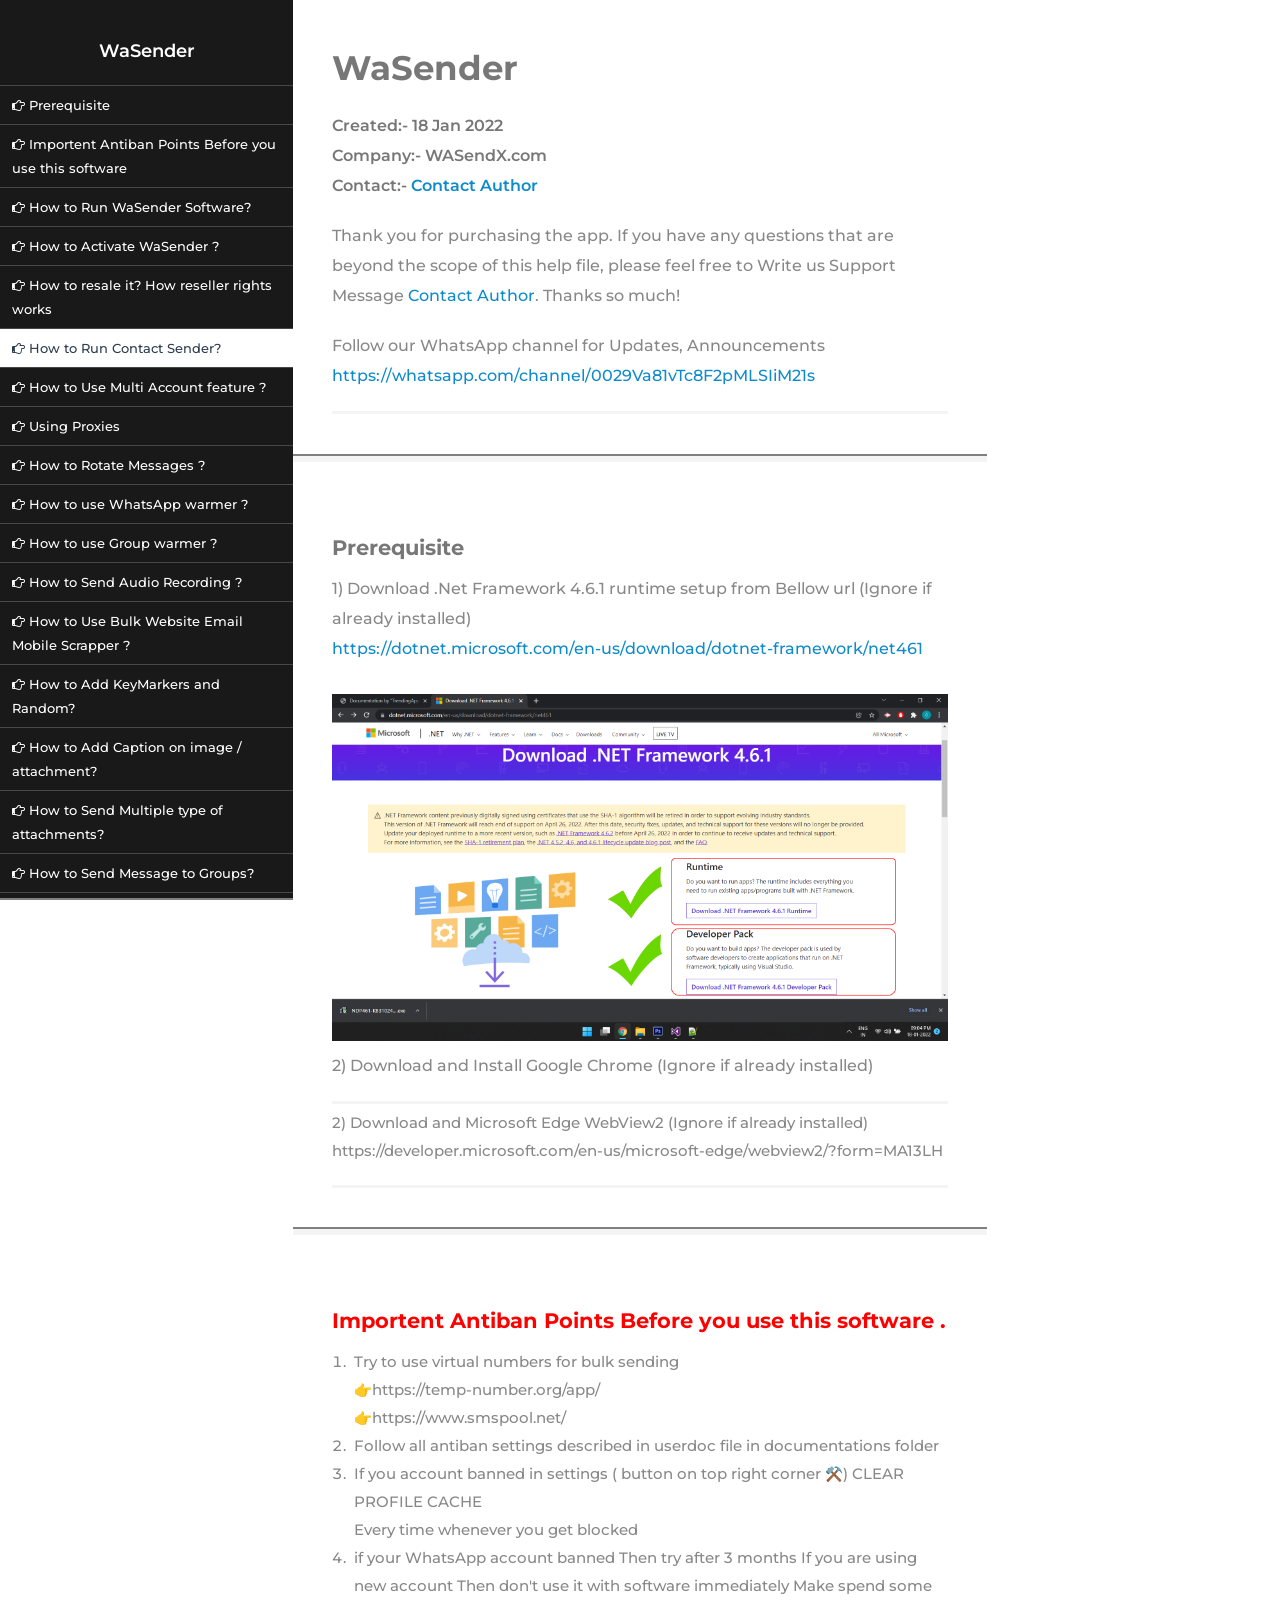
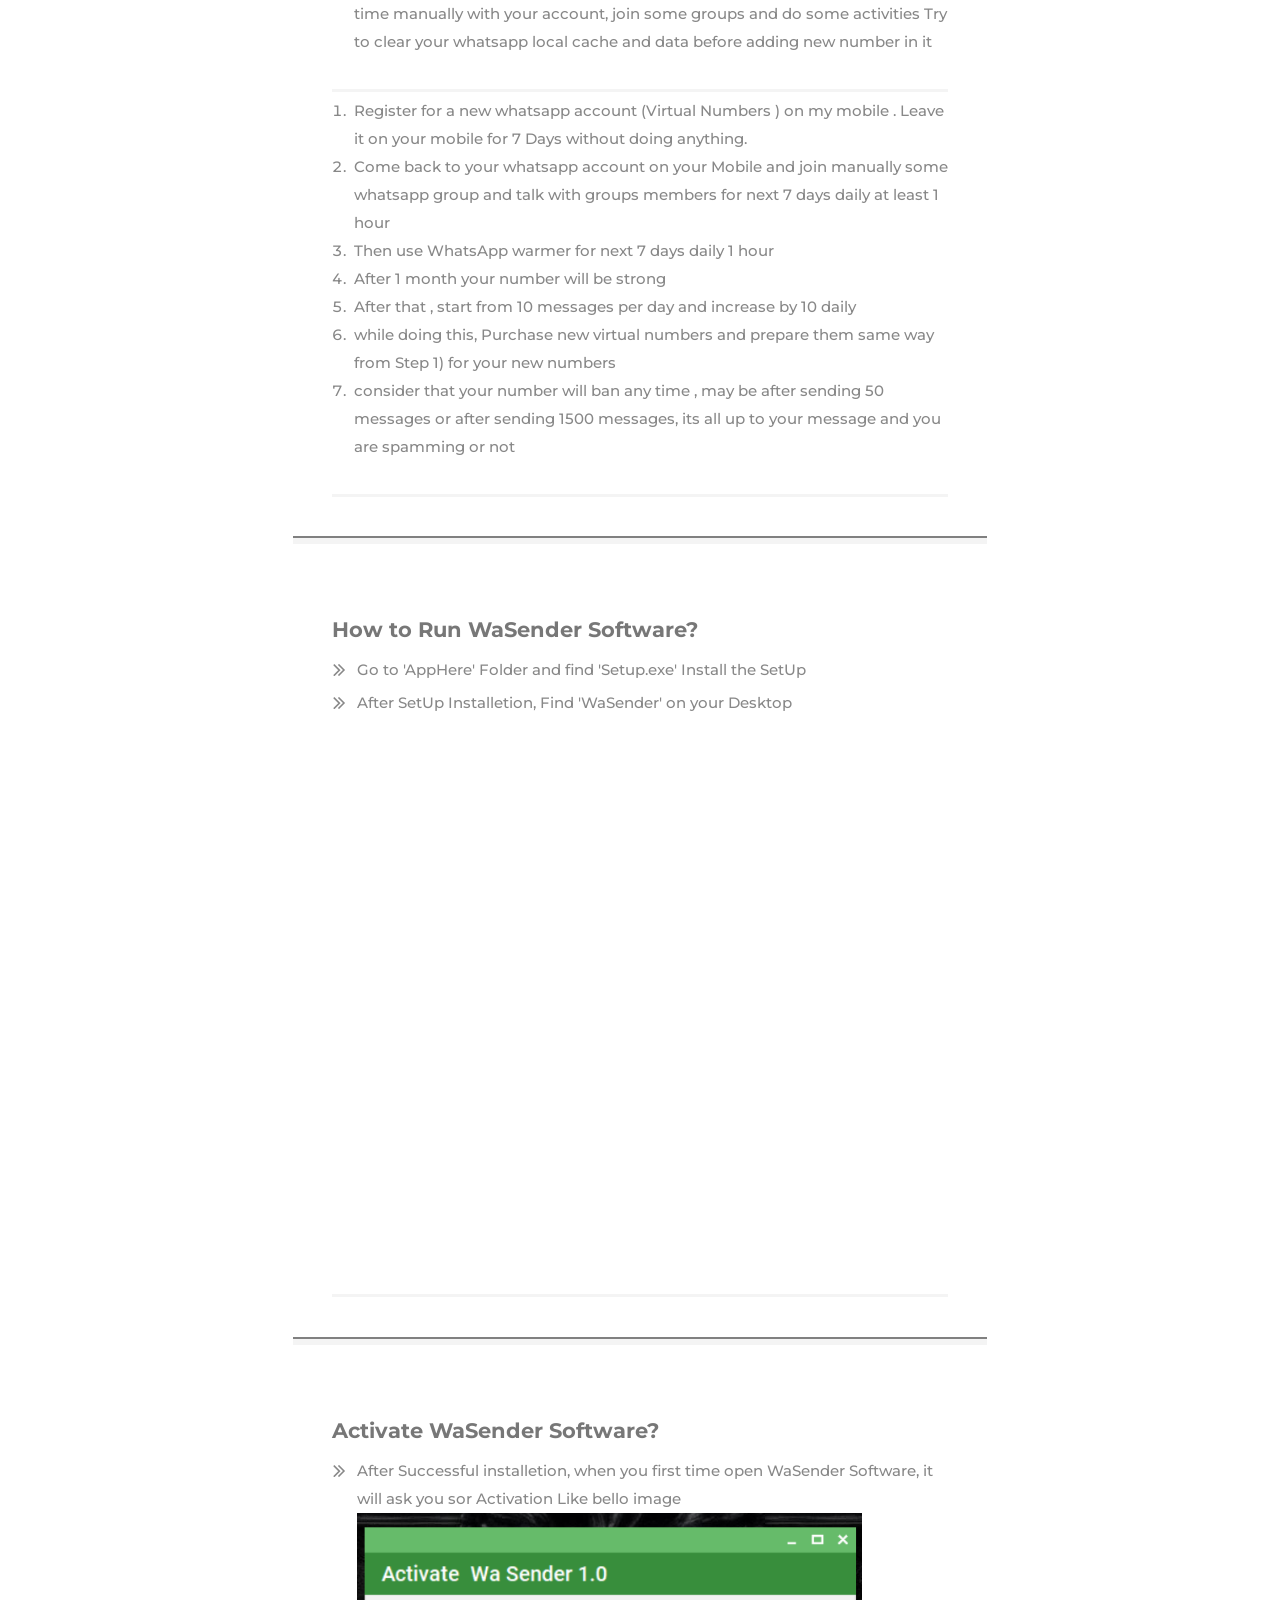
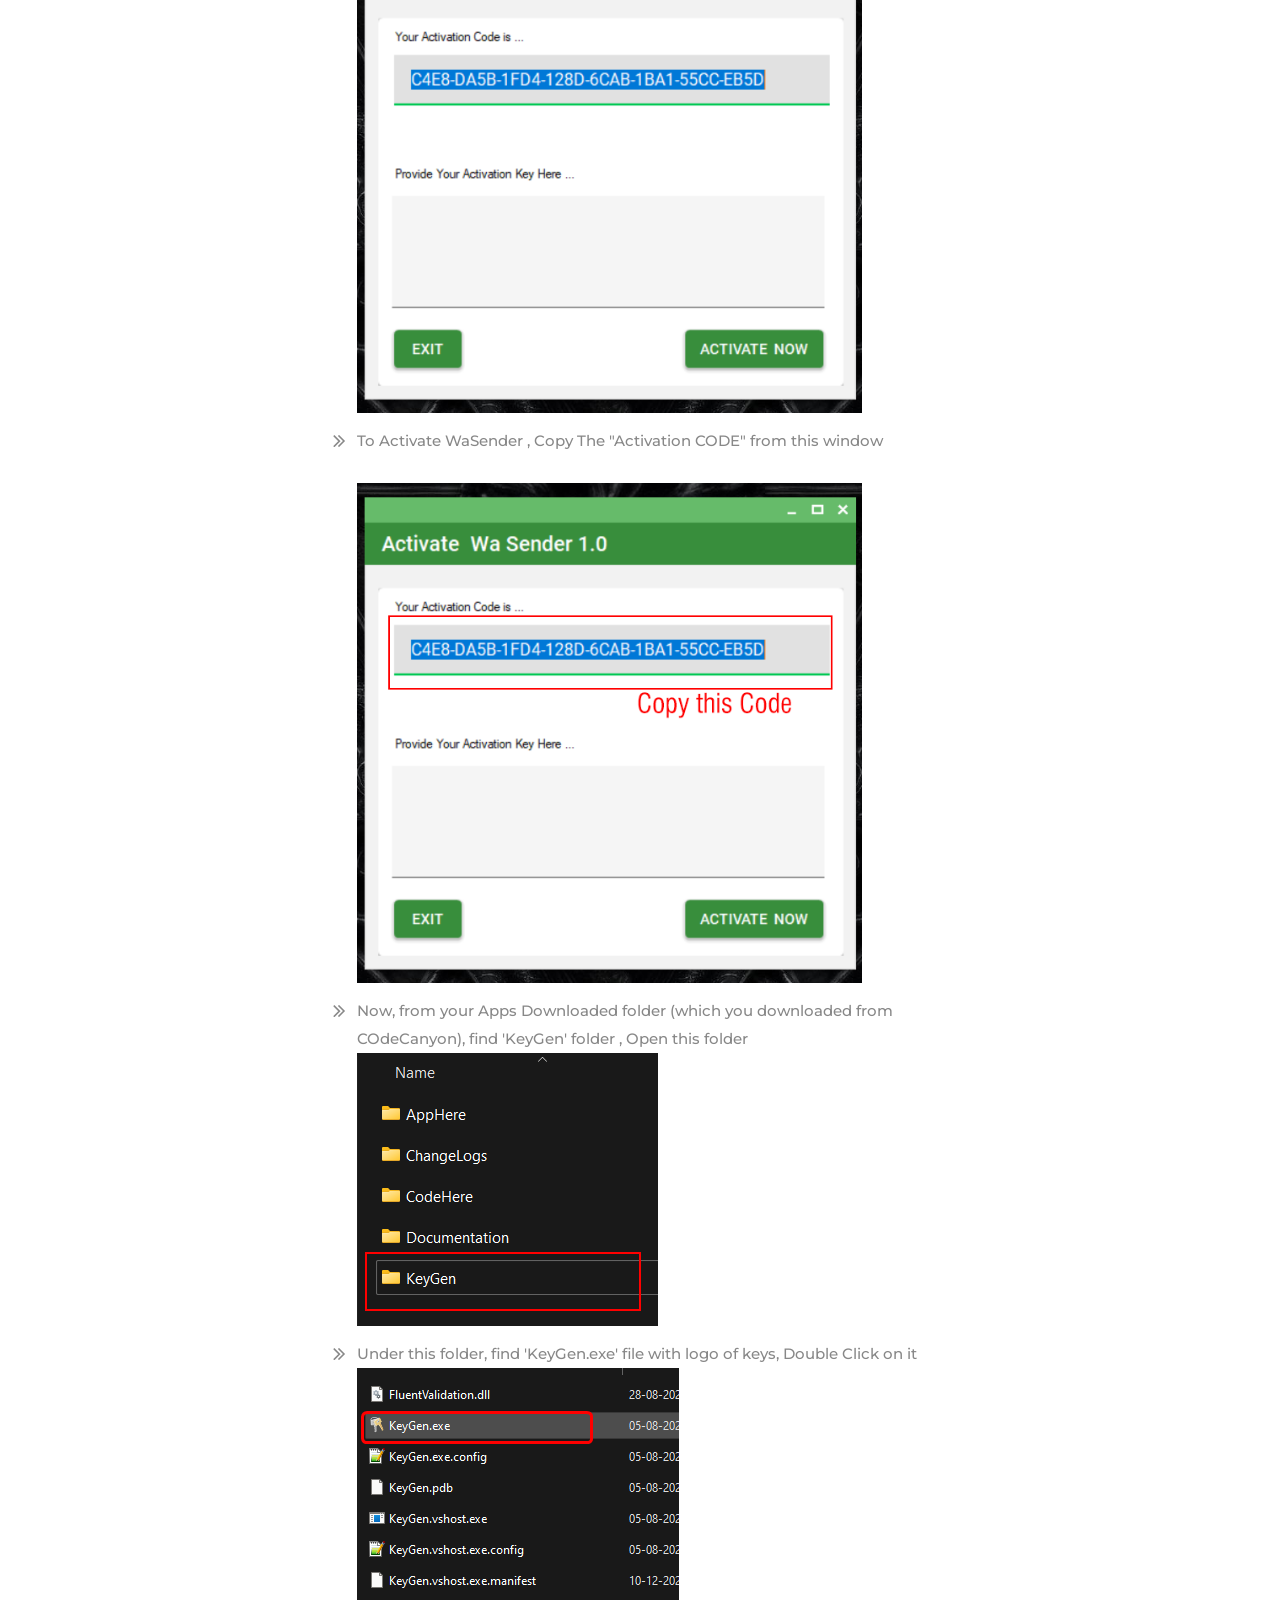
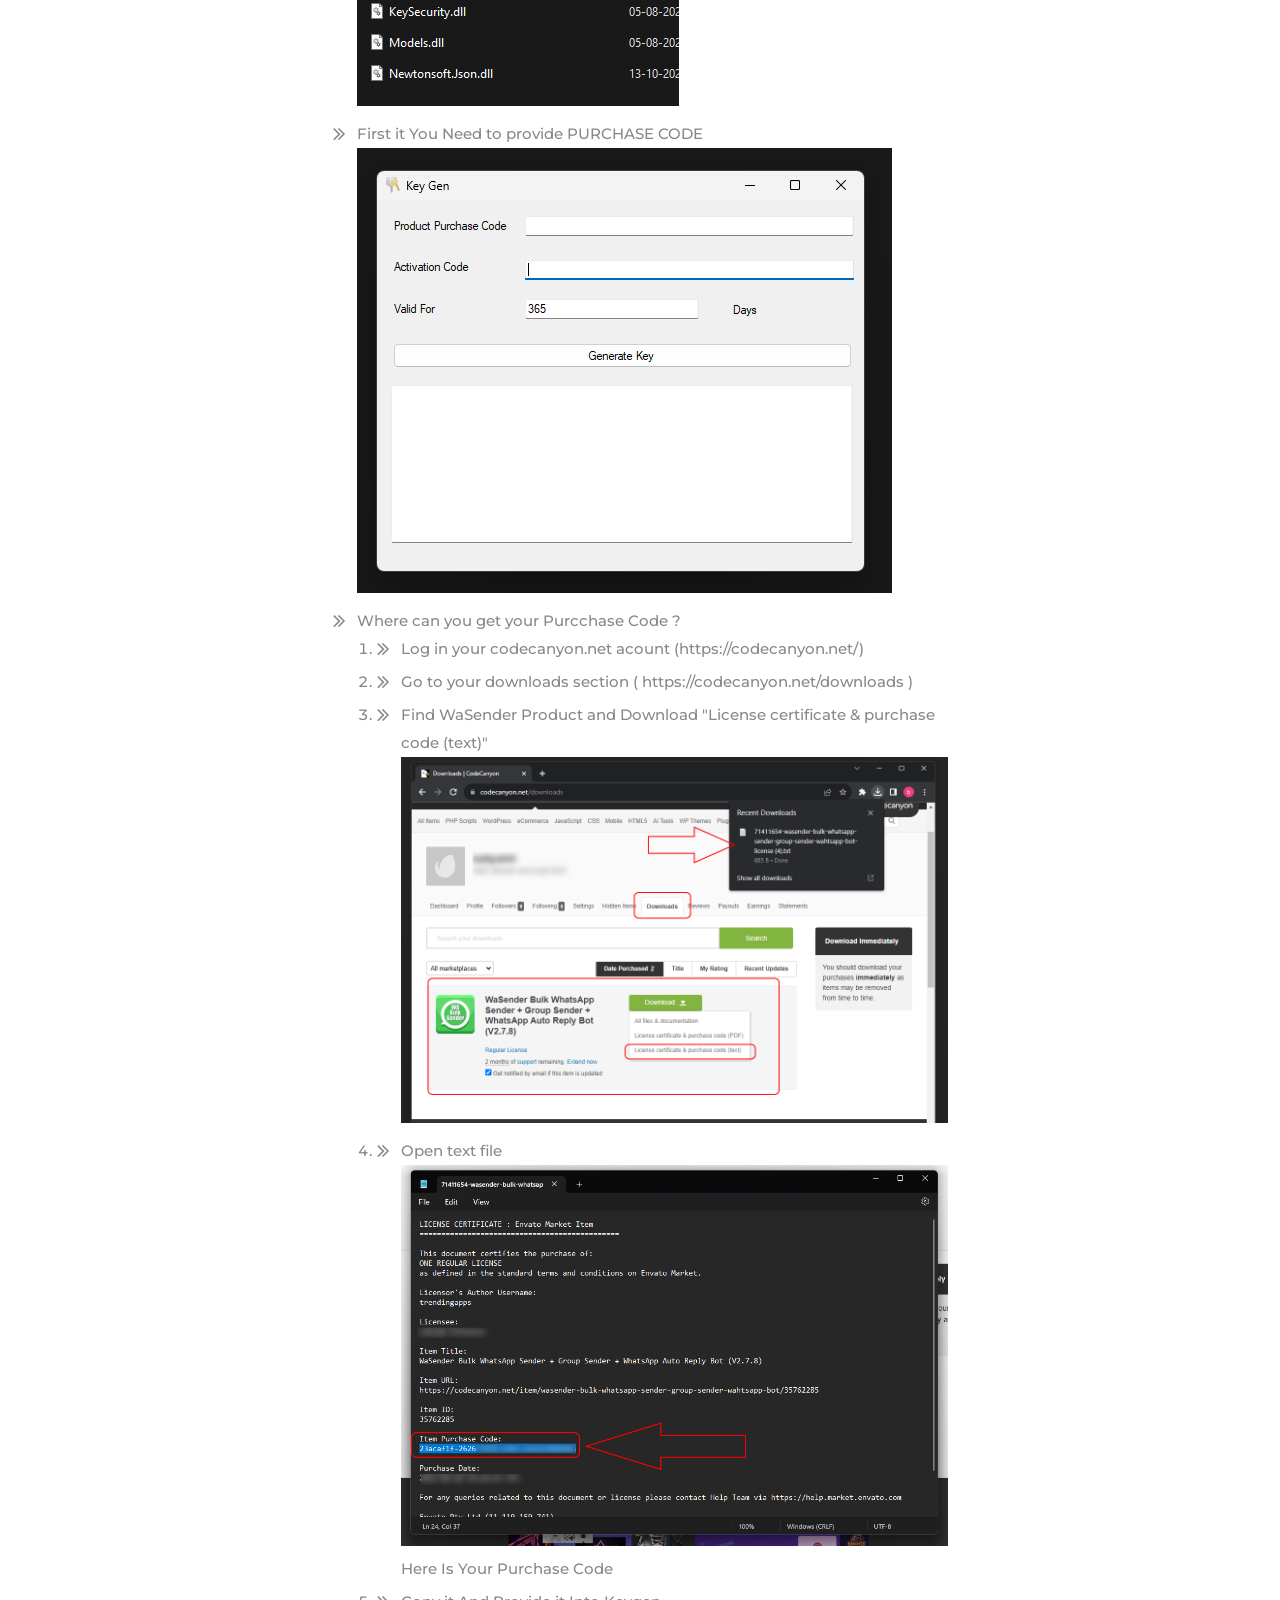
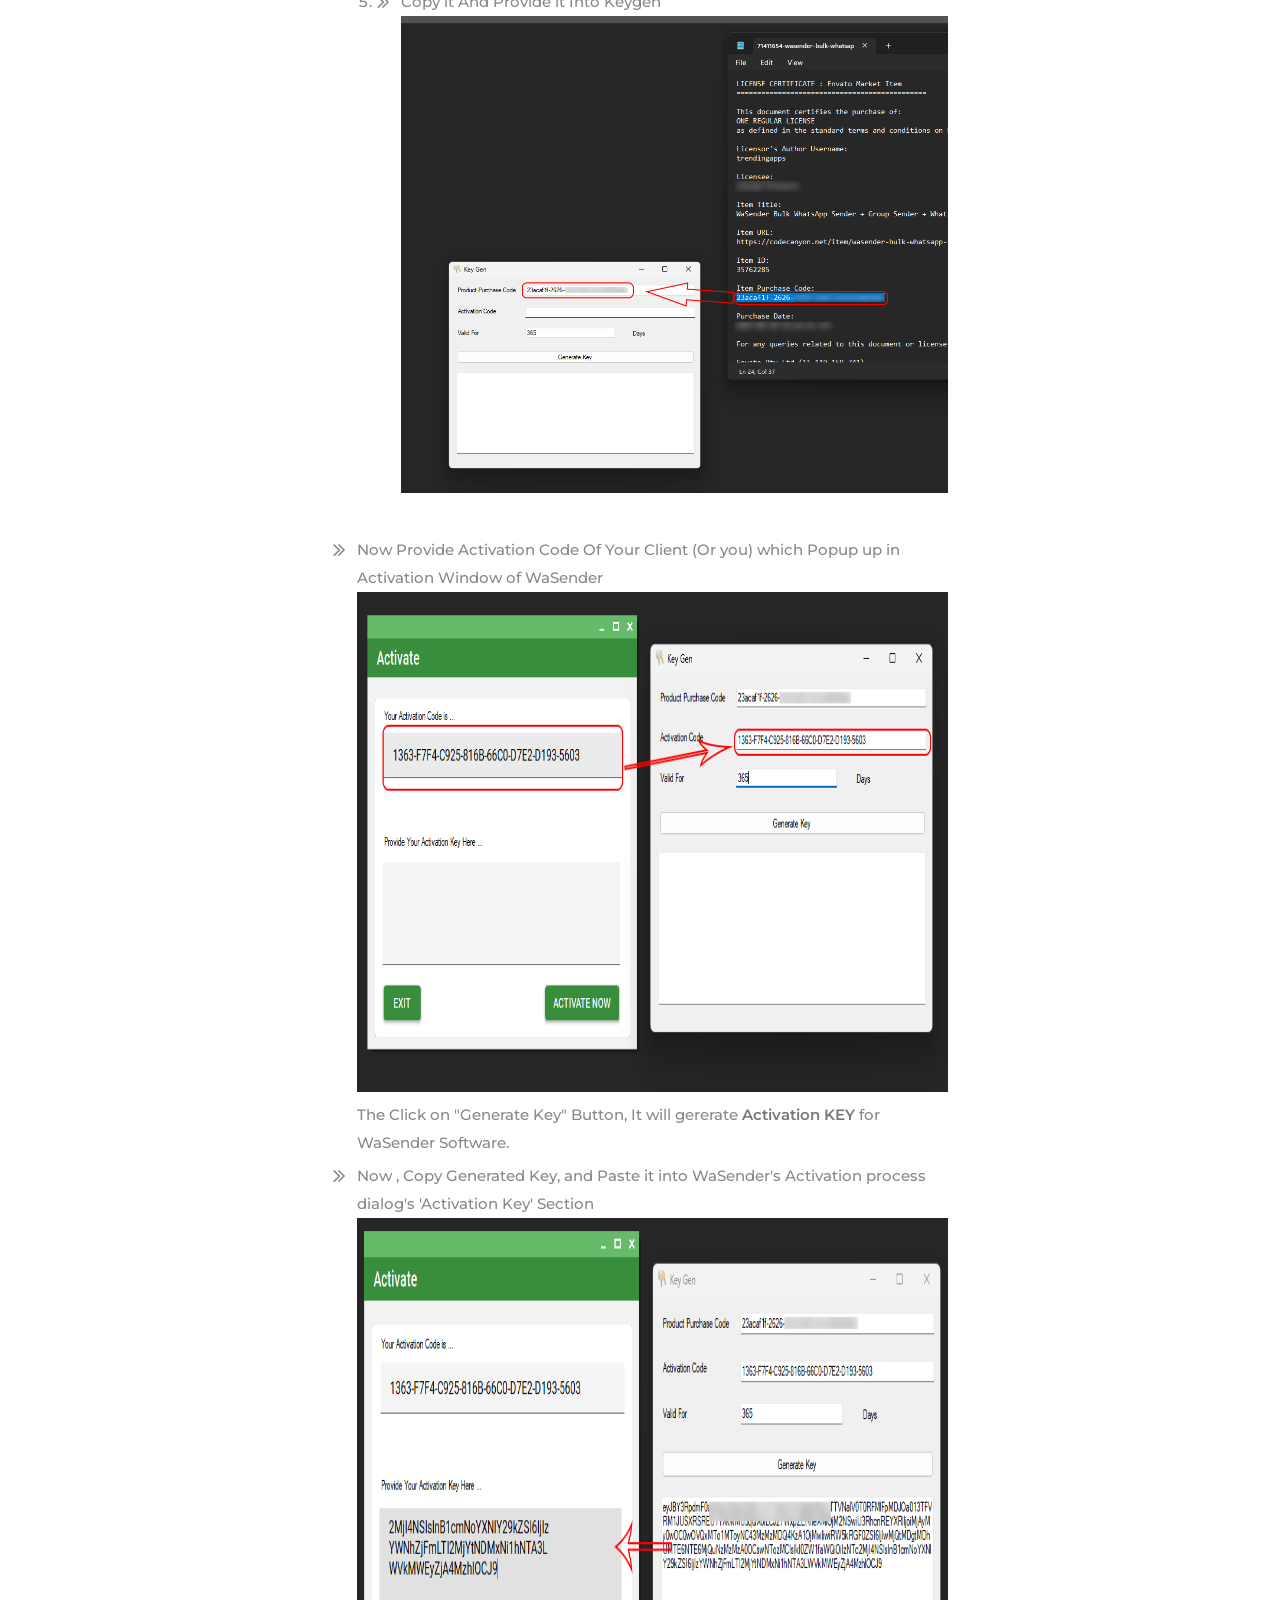
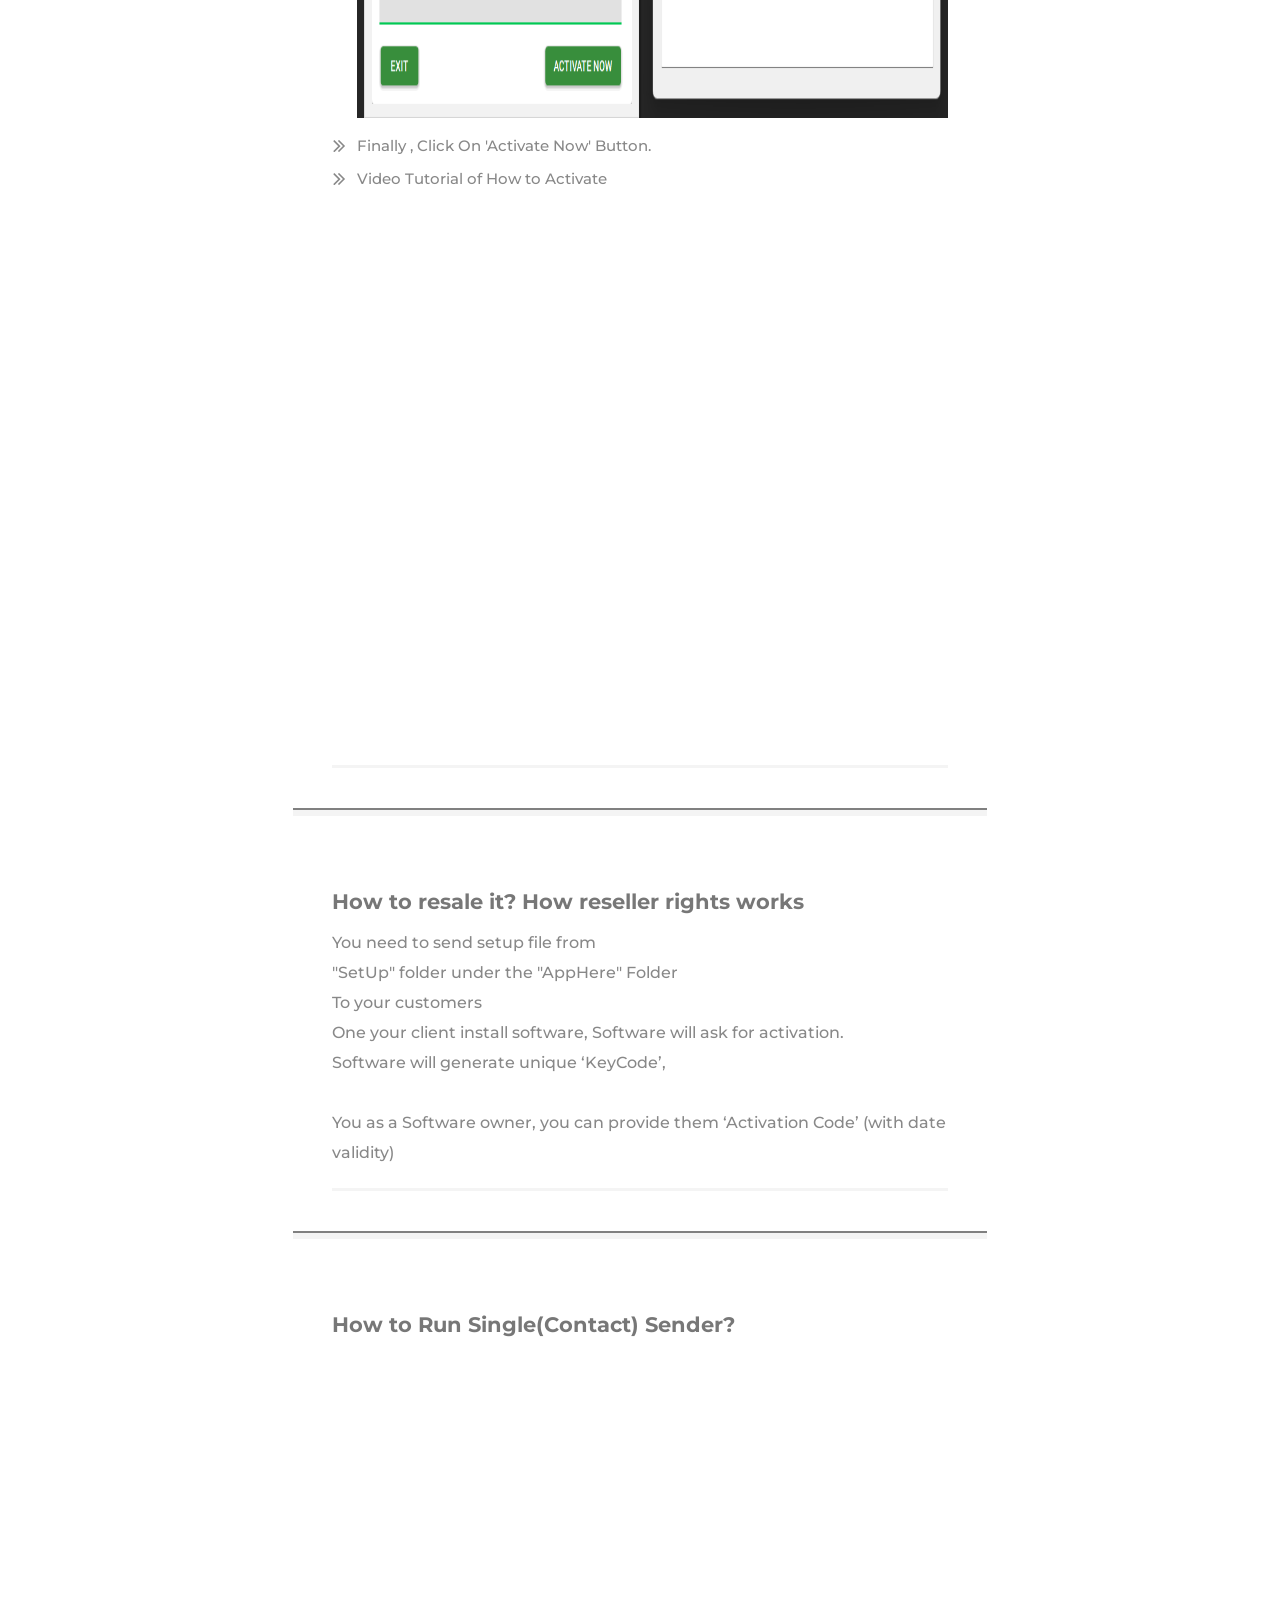
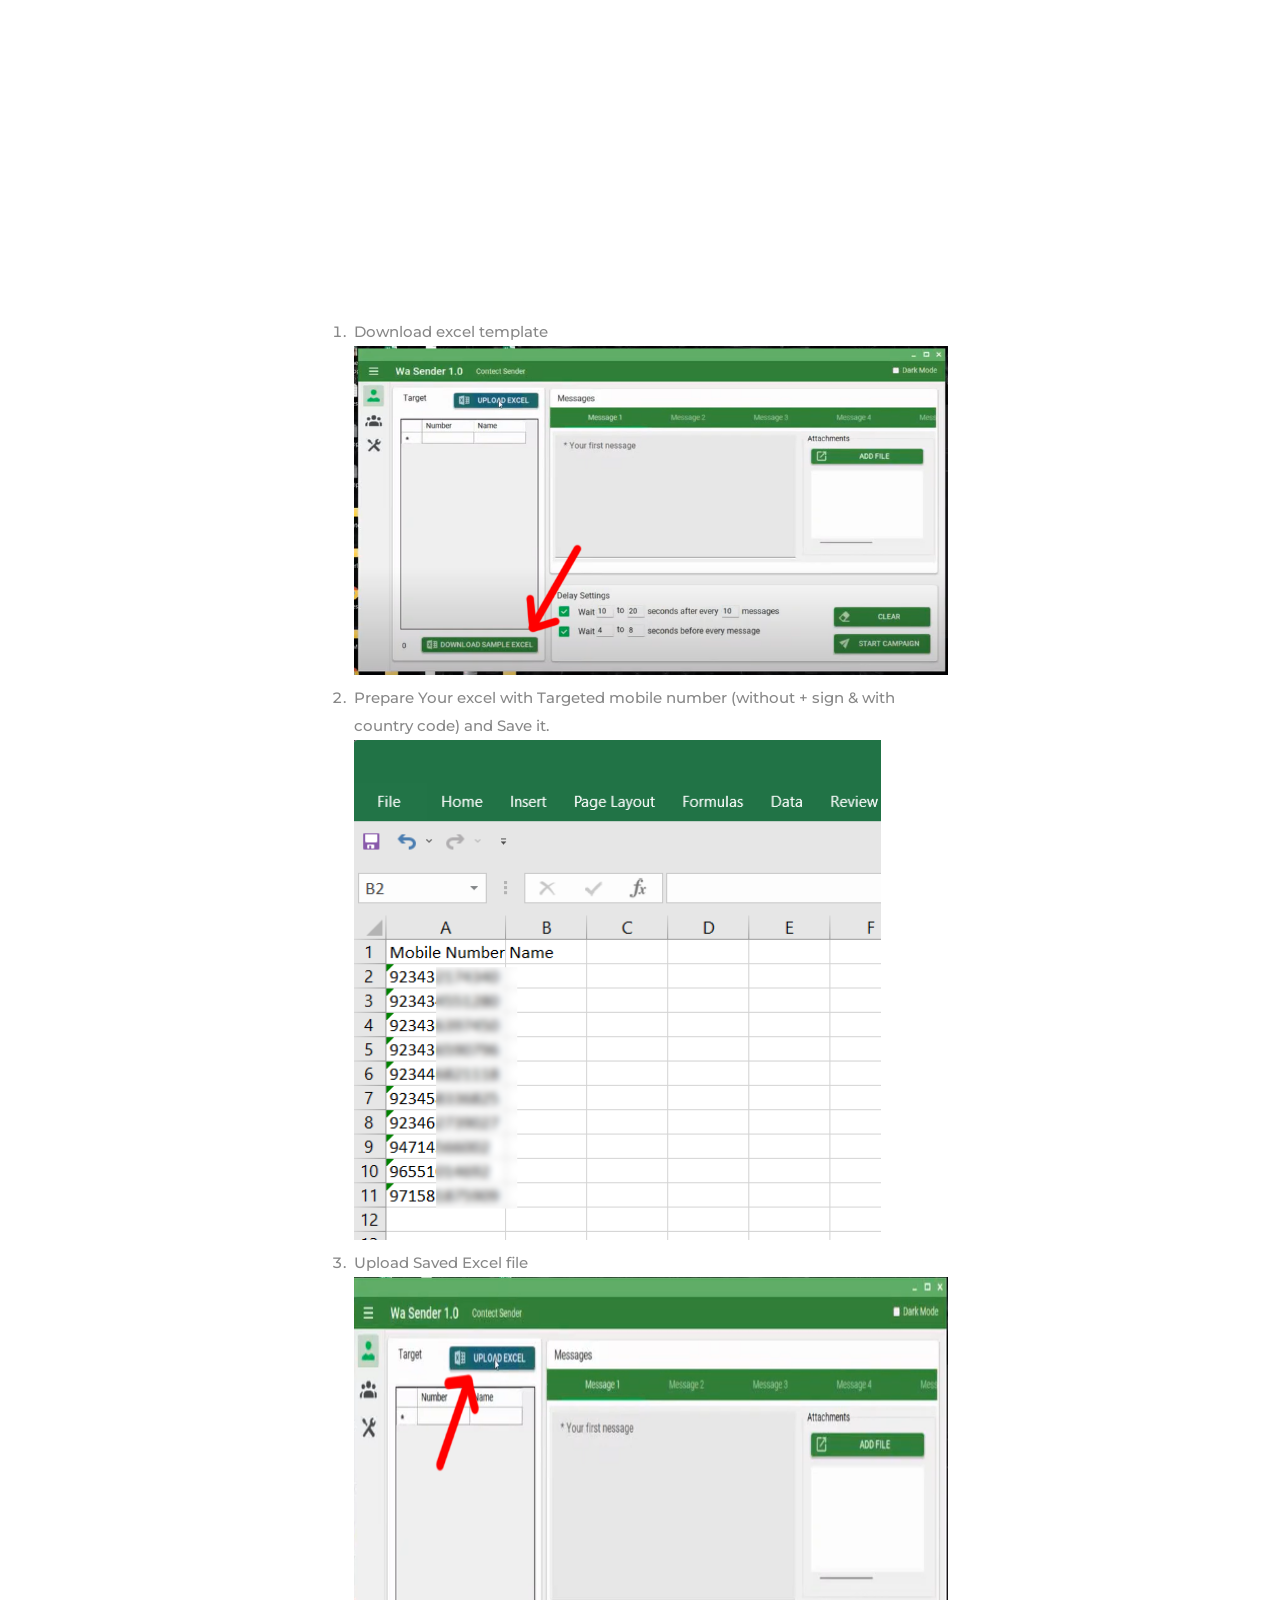
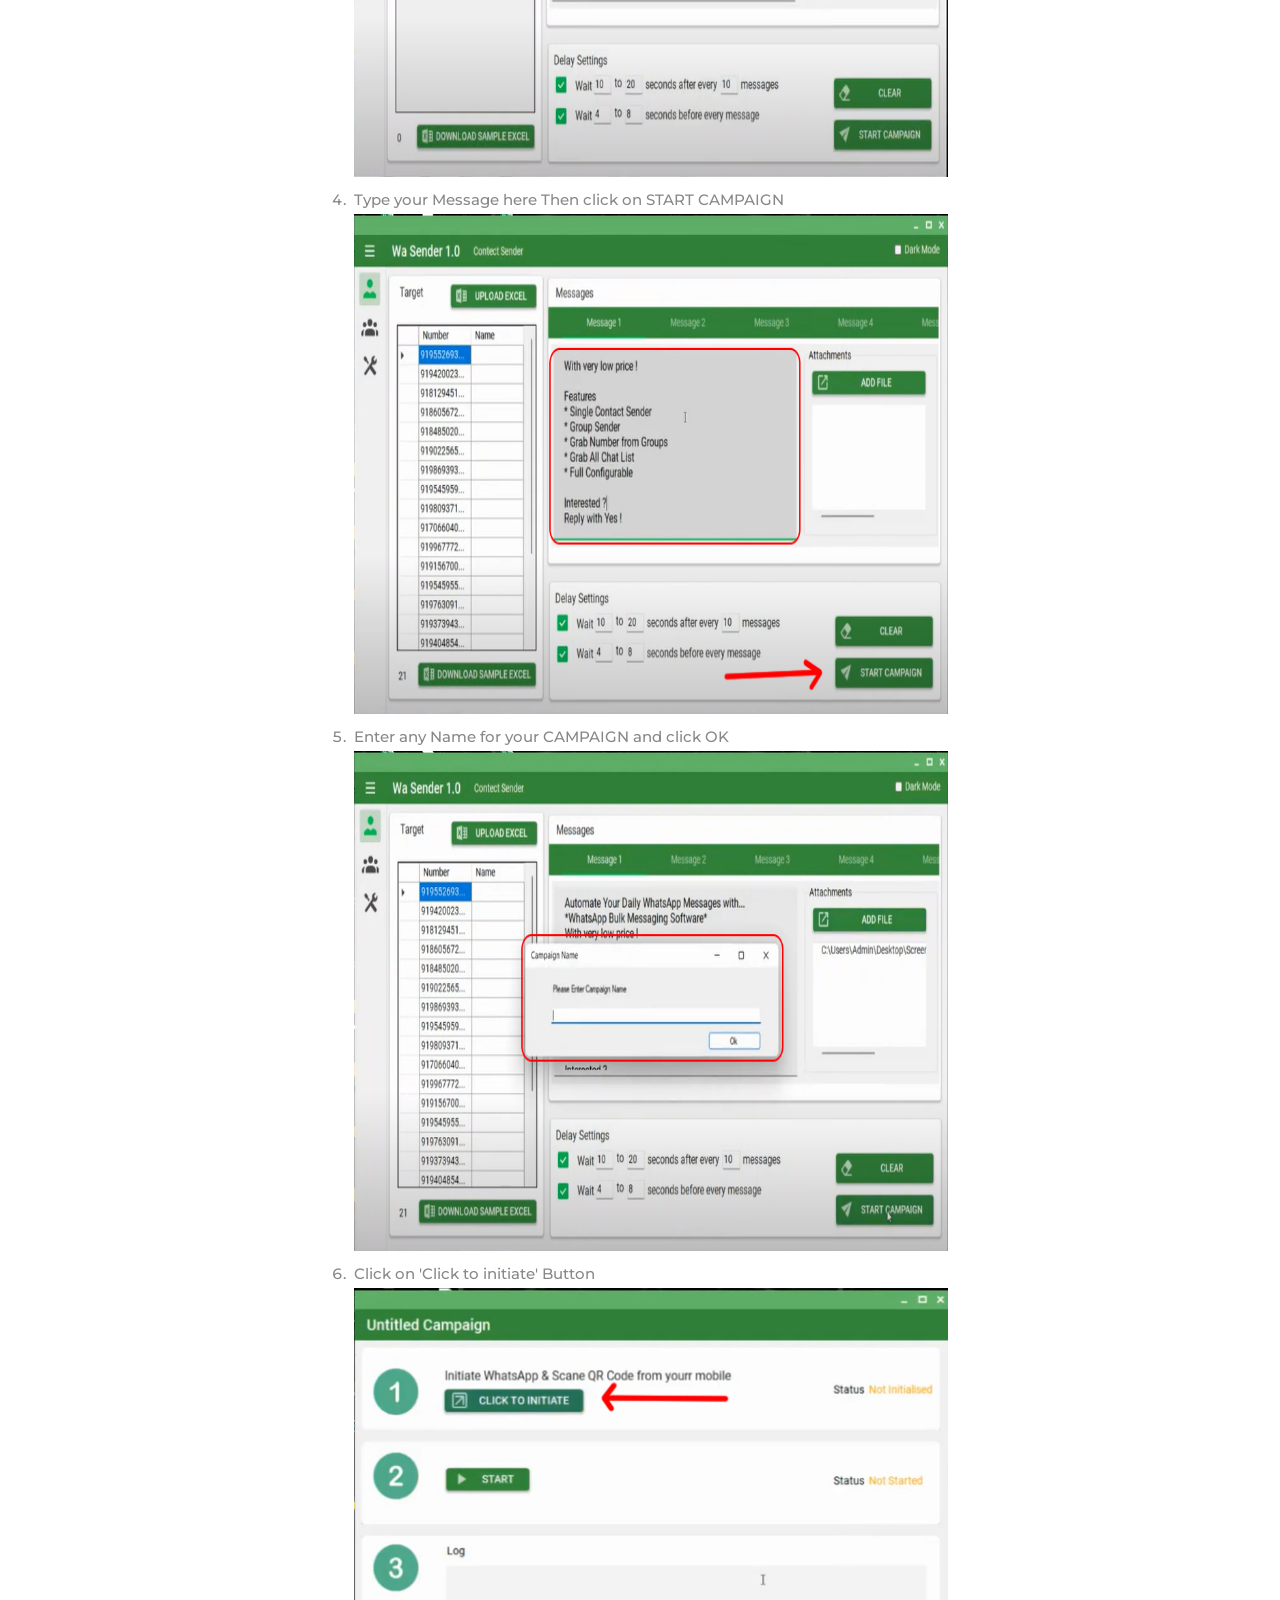
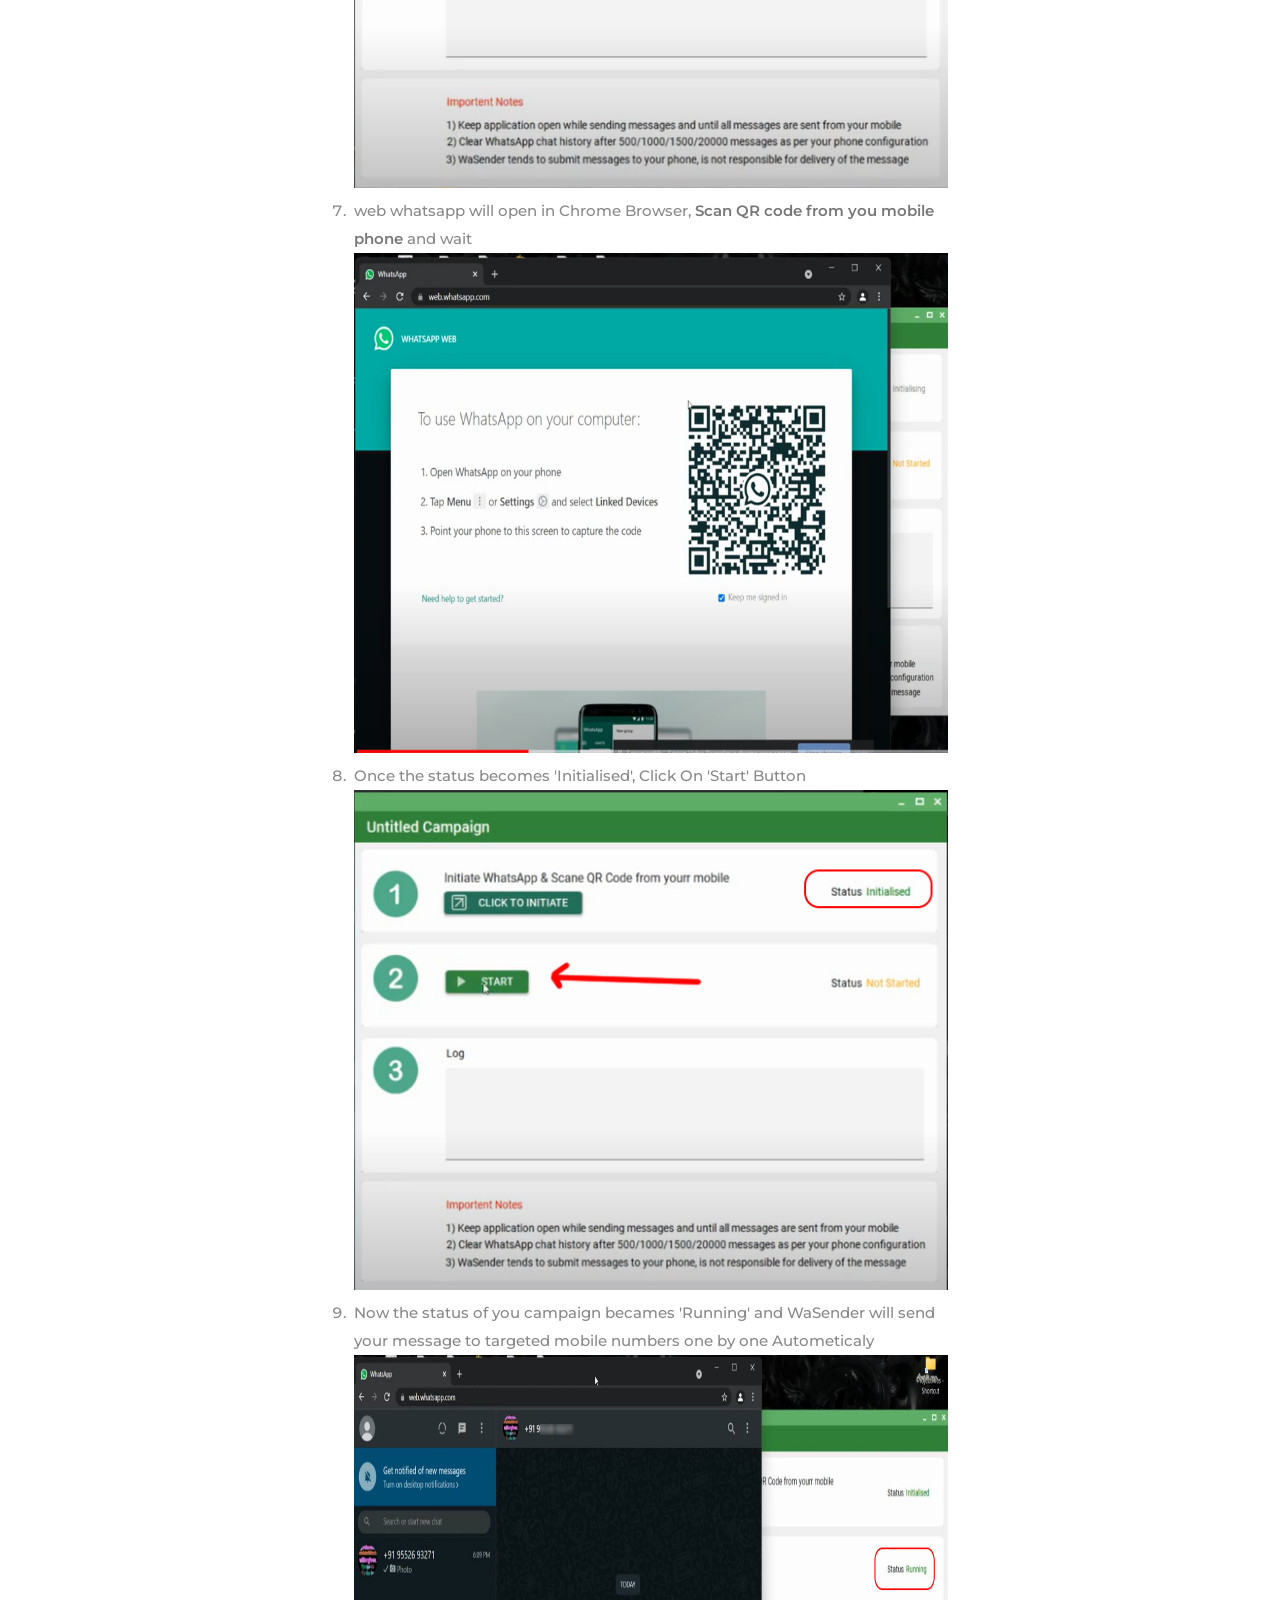
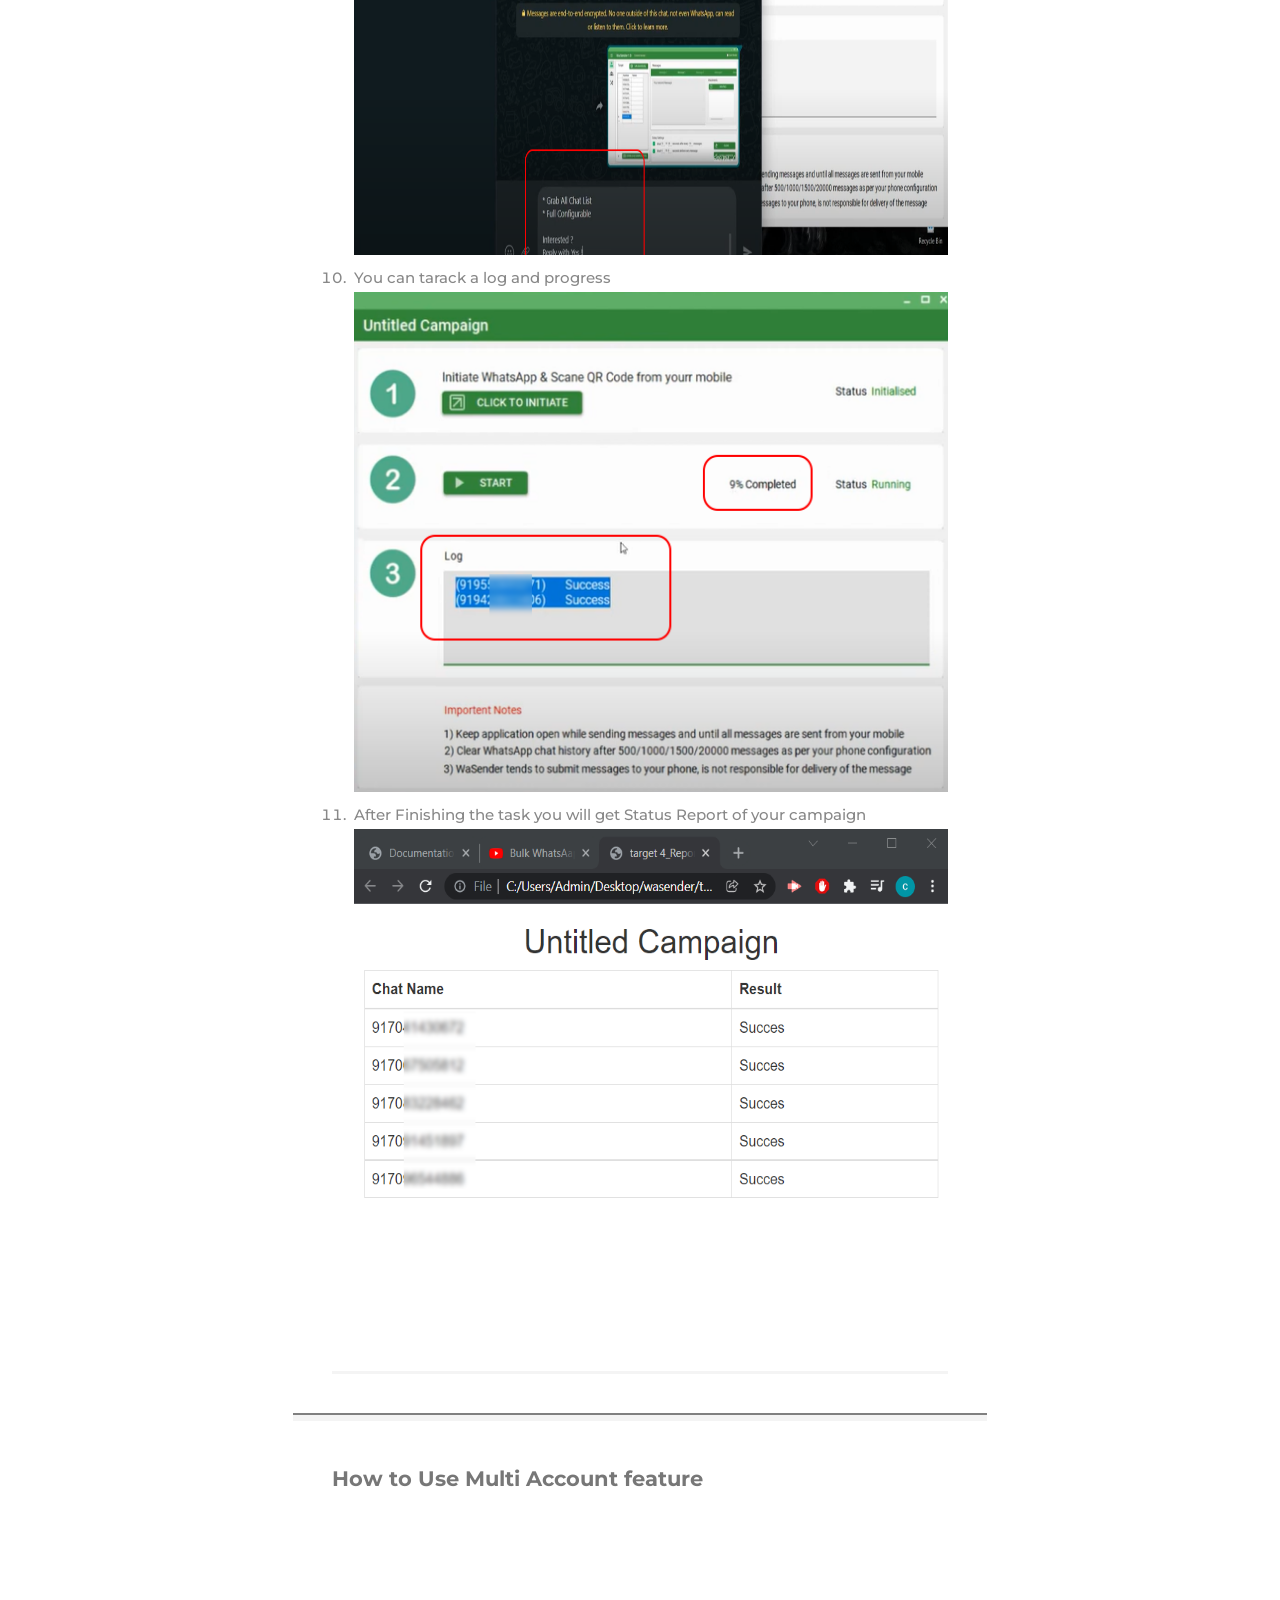
==== commit 17d0f236: "up" ====
--- a/index.html
+++ b/index.html
@@ -107,8 +107,8 @@
         <div class="borderTop">
           <div class="span-6 colborder info prepend-1">
             <p class="prepend-top"> <strong>Created:- 18 Jan 2022<br>
-              Company:- TrendingApps<br>
-              Contact:- <a href="https://codecanyon.net/item/wasender-bulk-whatsapp-sender-group-sender-wahtsapp-bot/35762285/support" style='color:#0e8bcb' target="_blank">Contact Author</a> </strong> </p>
+              Company:- WASendX.com<br>
+              Contact:- <a href="https://www.fiverr.com/s/bdpDrvX" style='color:#0e8bcb' target="_blank">Contact Author</a> </strong> </p>
           </div>
           <div class="span-12 last">
             <p class="prepend-top append-0">Thank you for purchasing the app. If you have any questions that are beyond the scope of this help file, please feel free to Write us Support  Message <a href="https://codecanyon.net/item/wasender-bulk-whatsapp-sender-group-sender-wahtsapp-bot/35762285/support" style='color:#0e8bcb' target="_blank">Contact Author</a>. Thanks so much!</p>
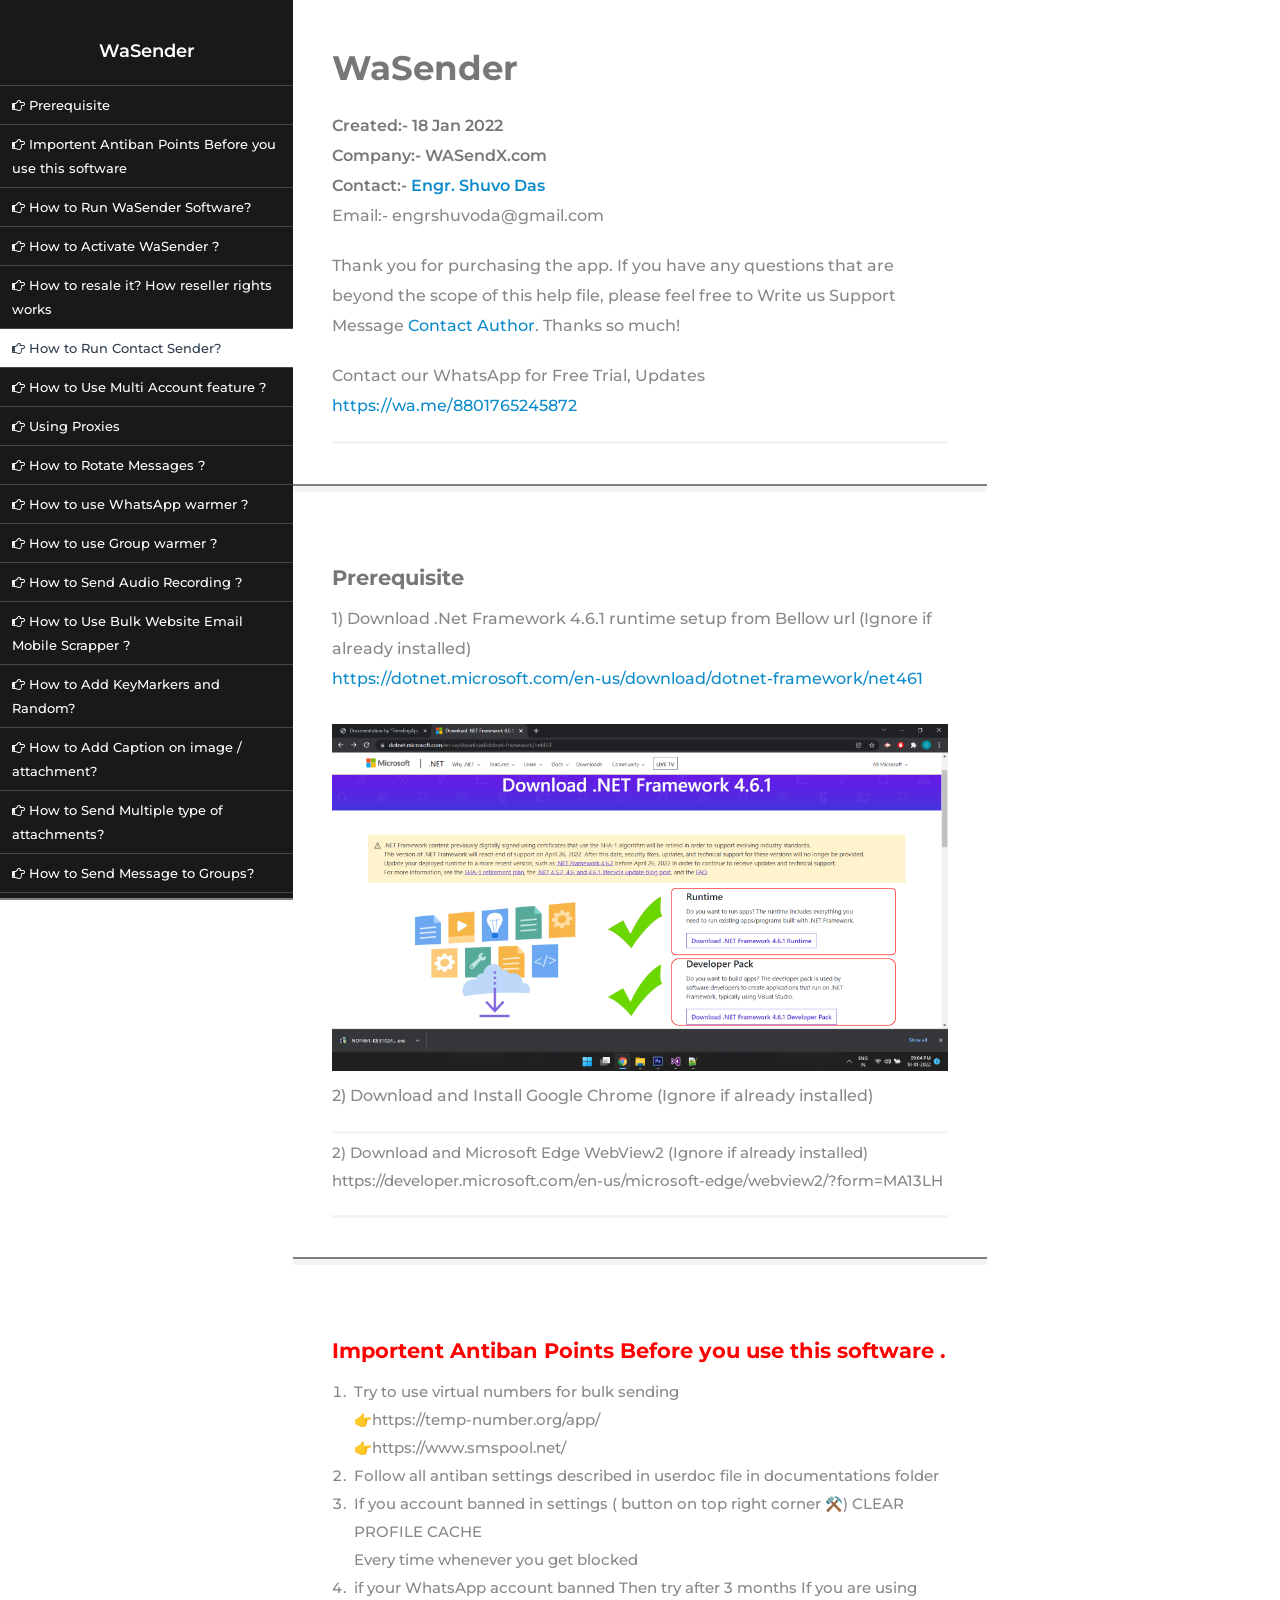
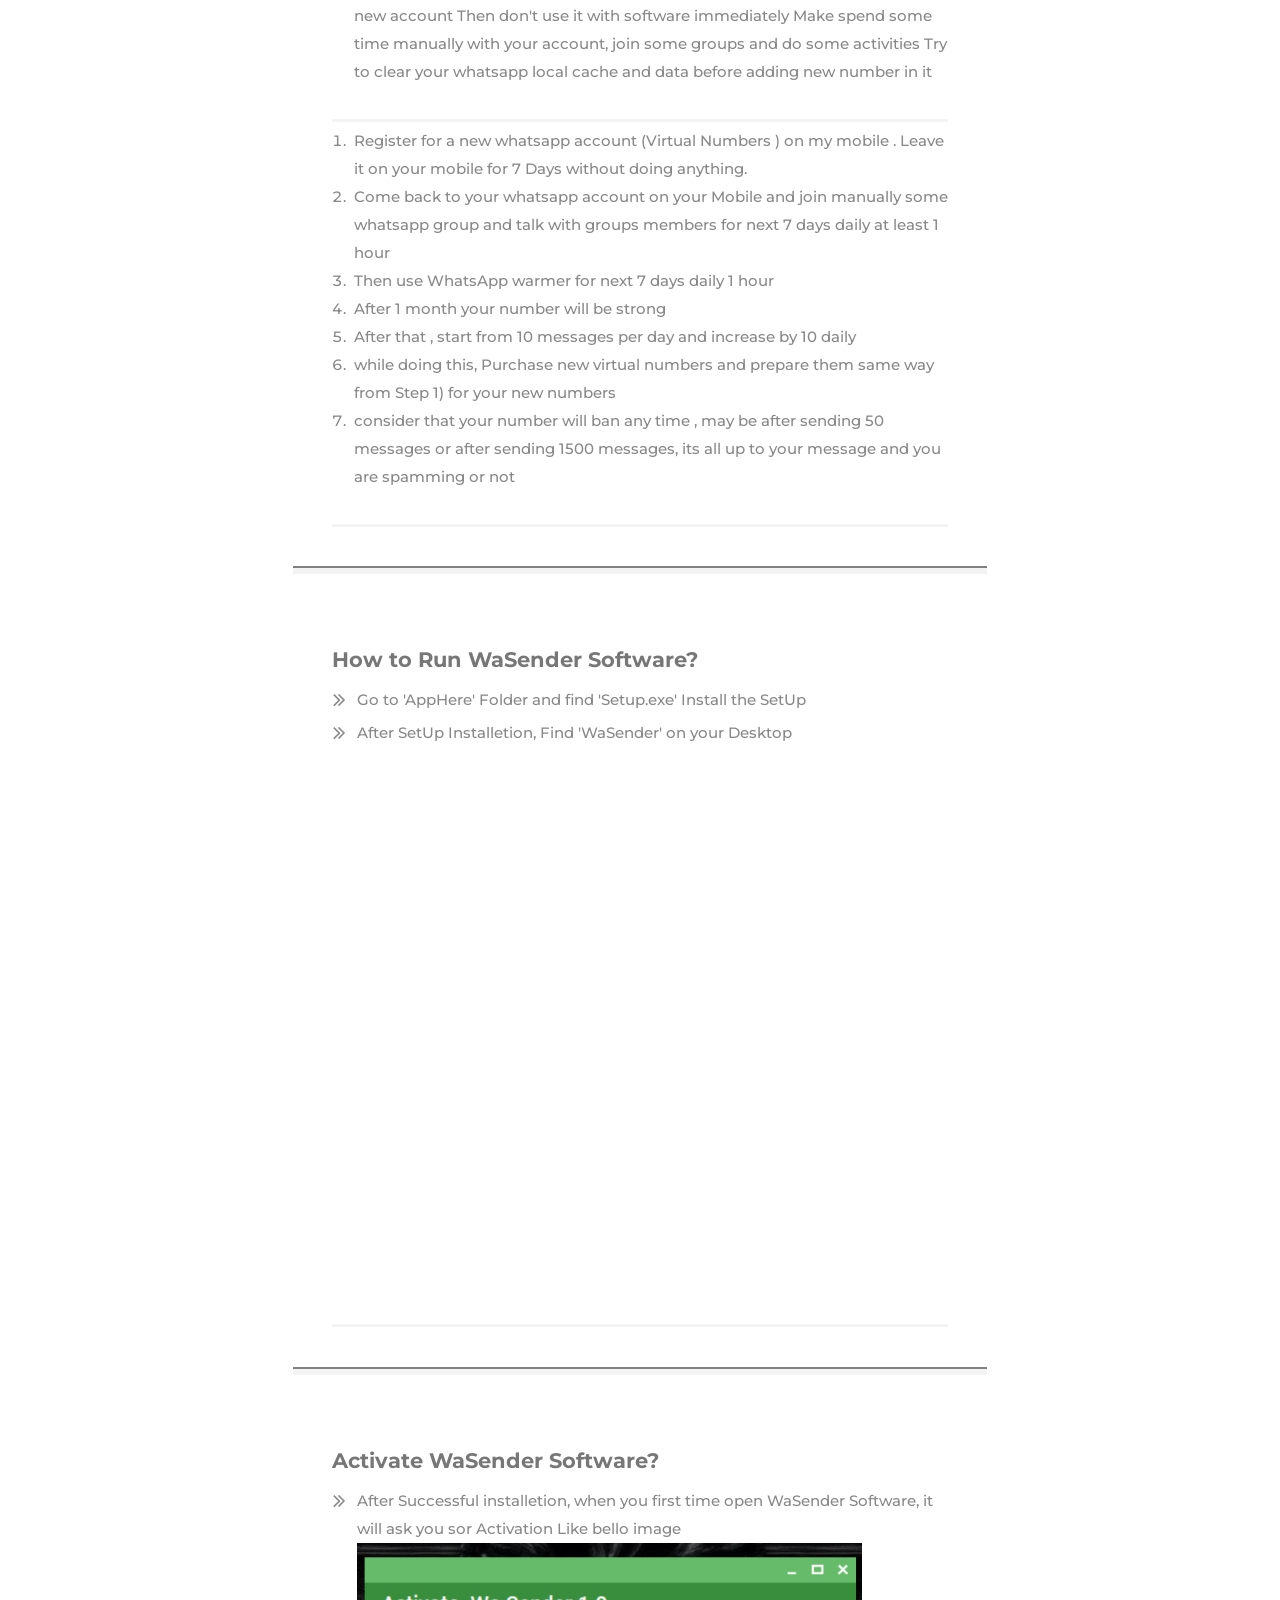
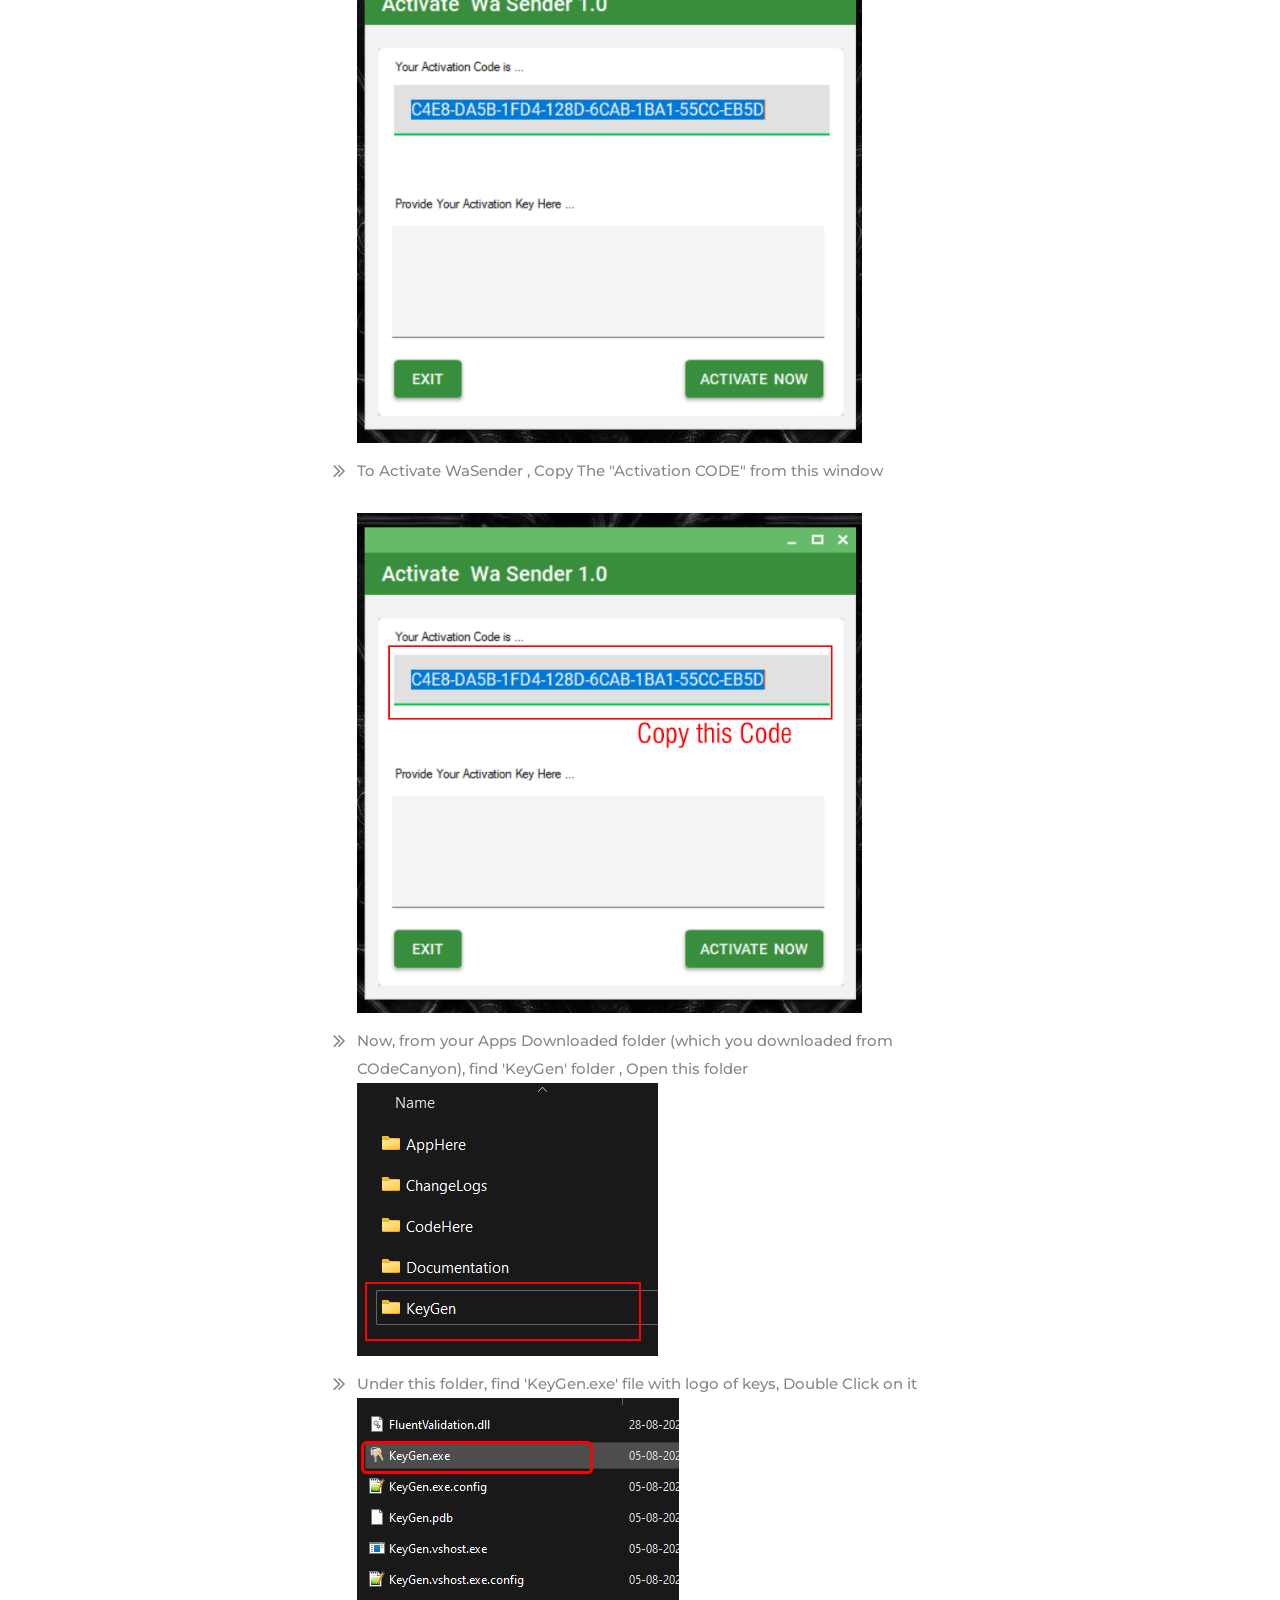
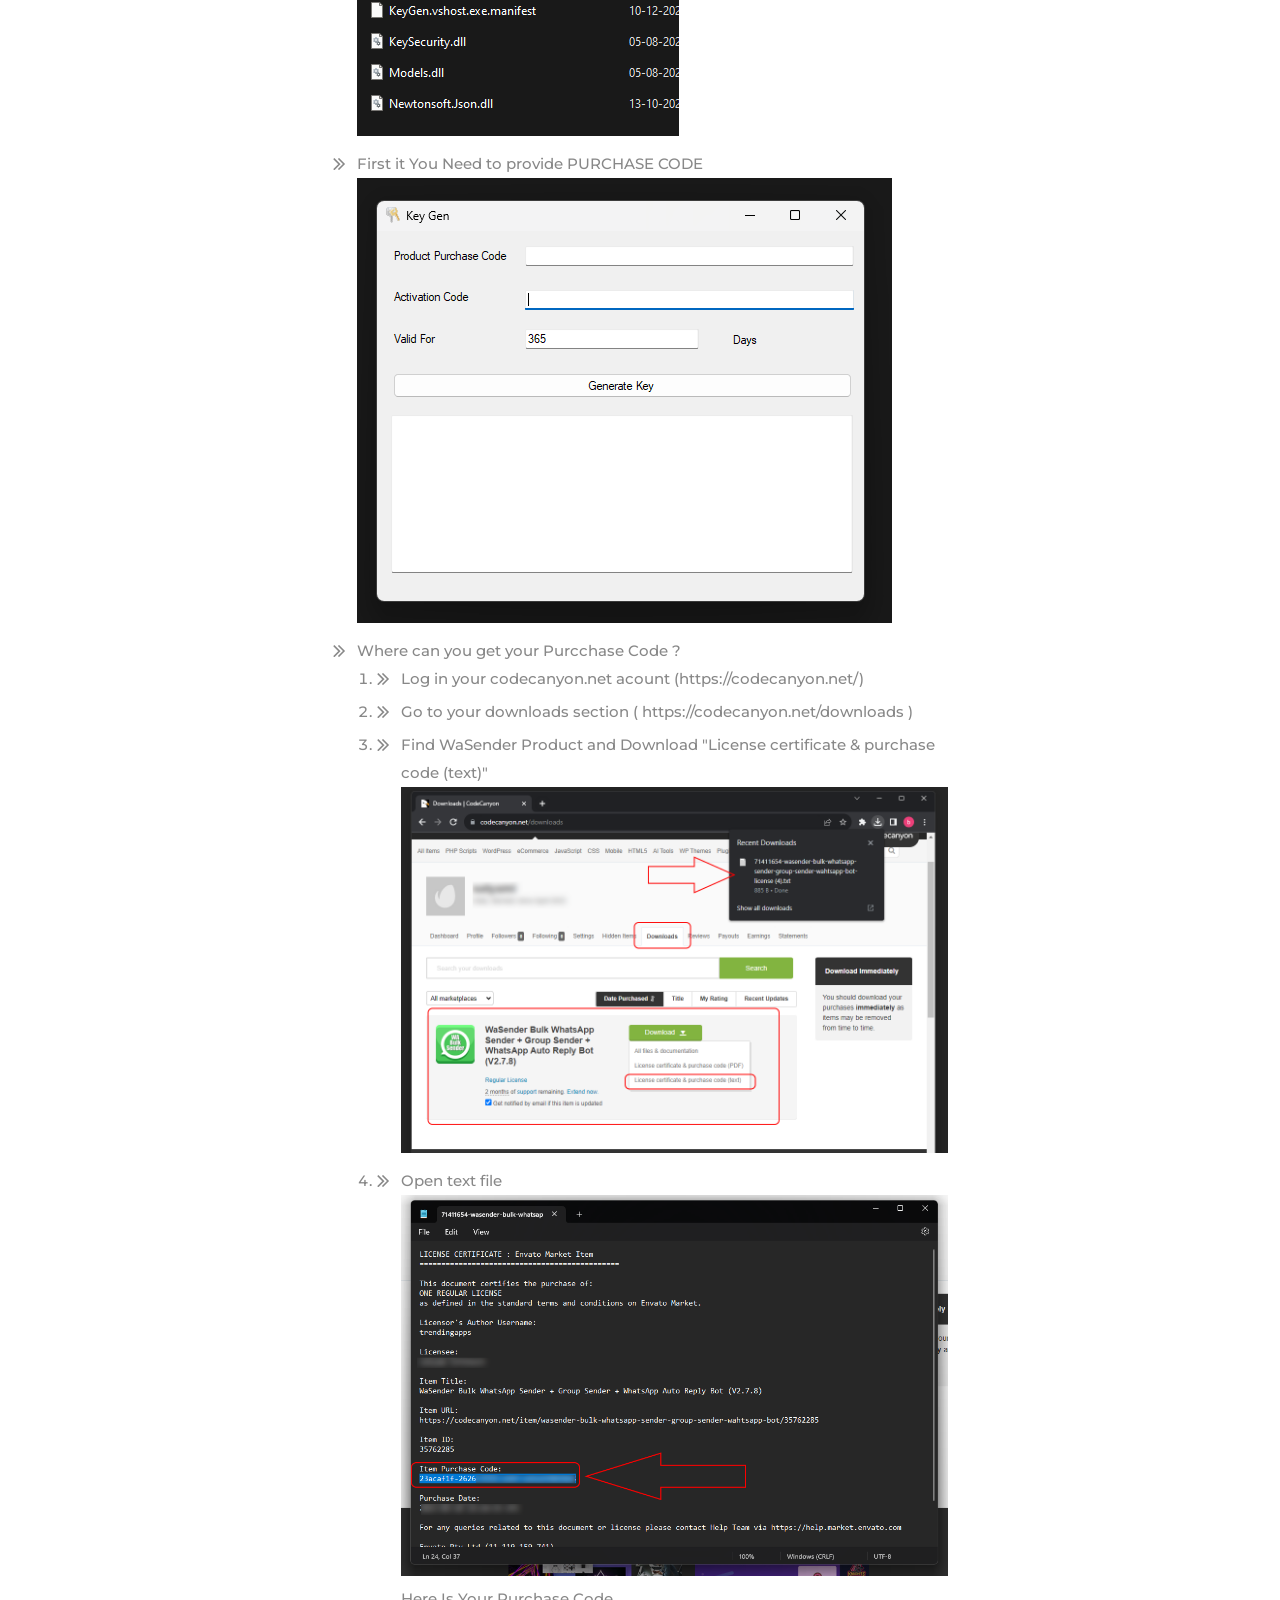
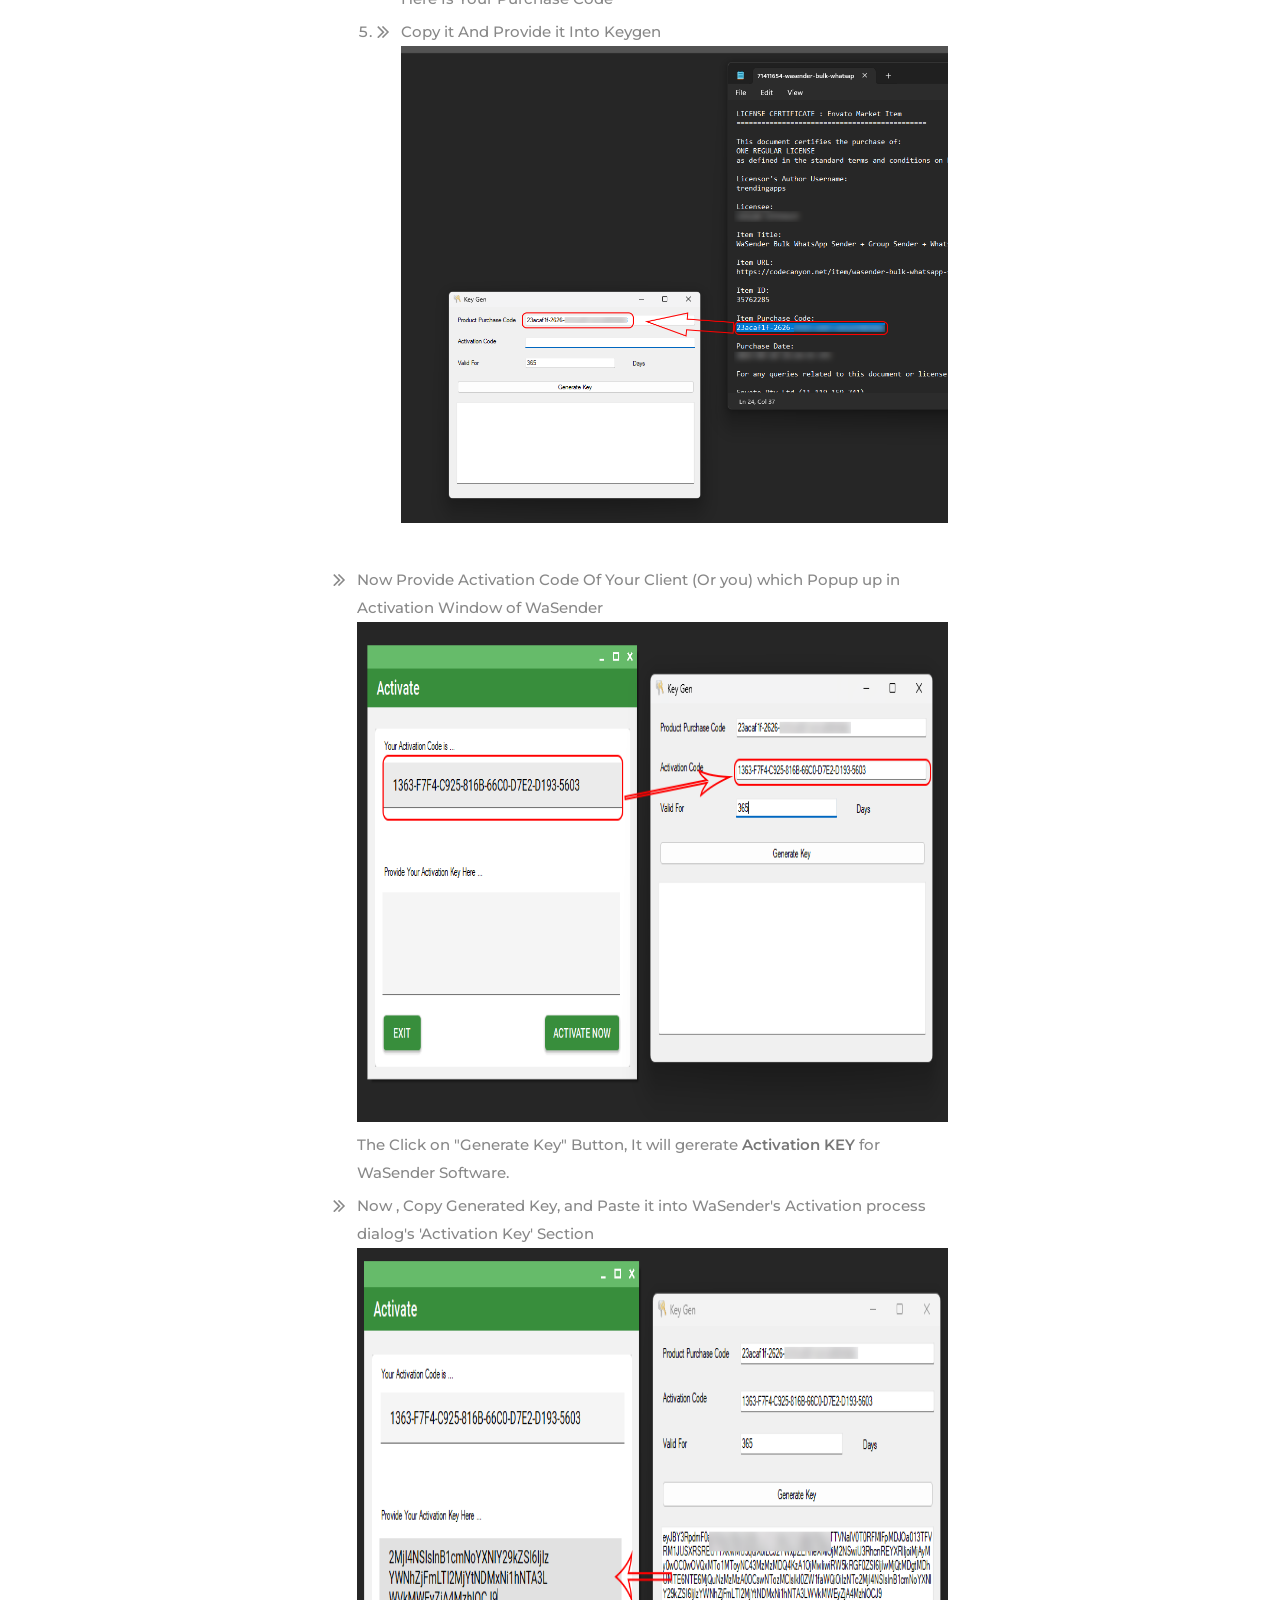
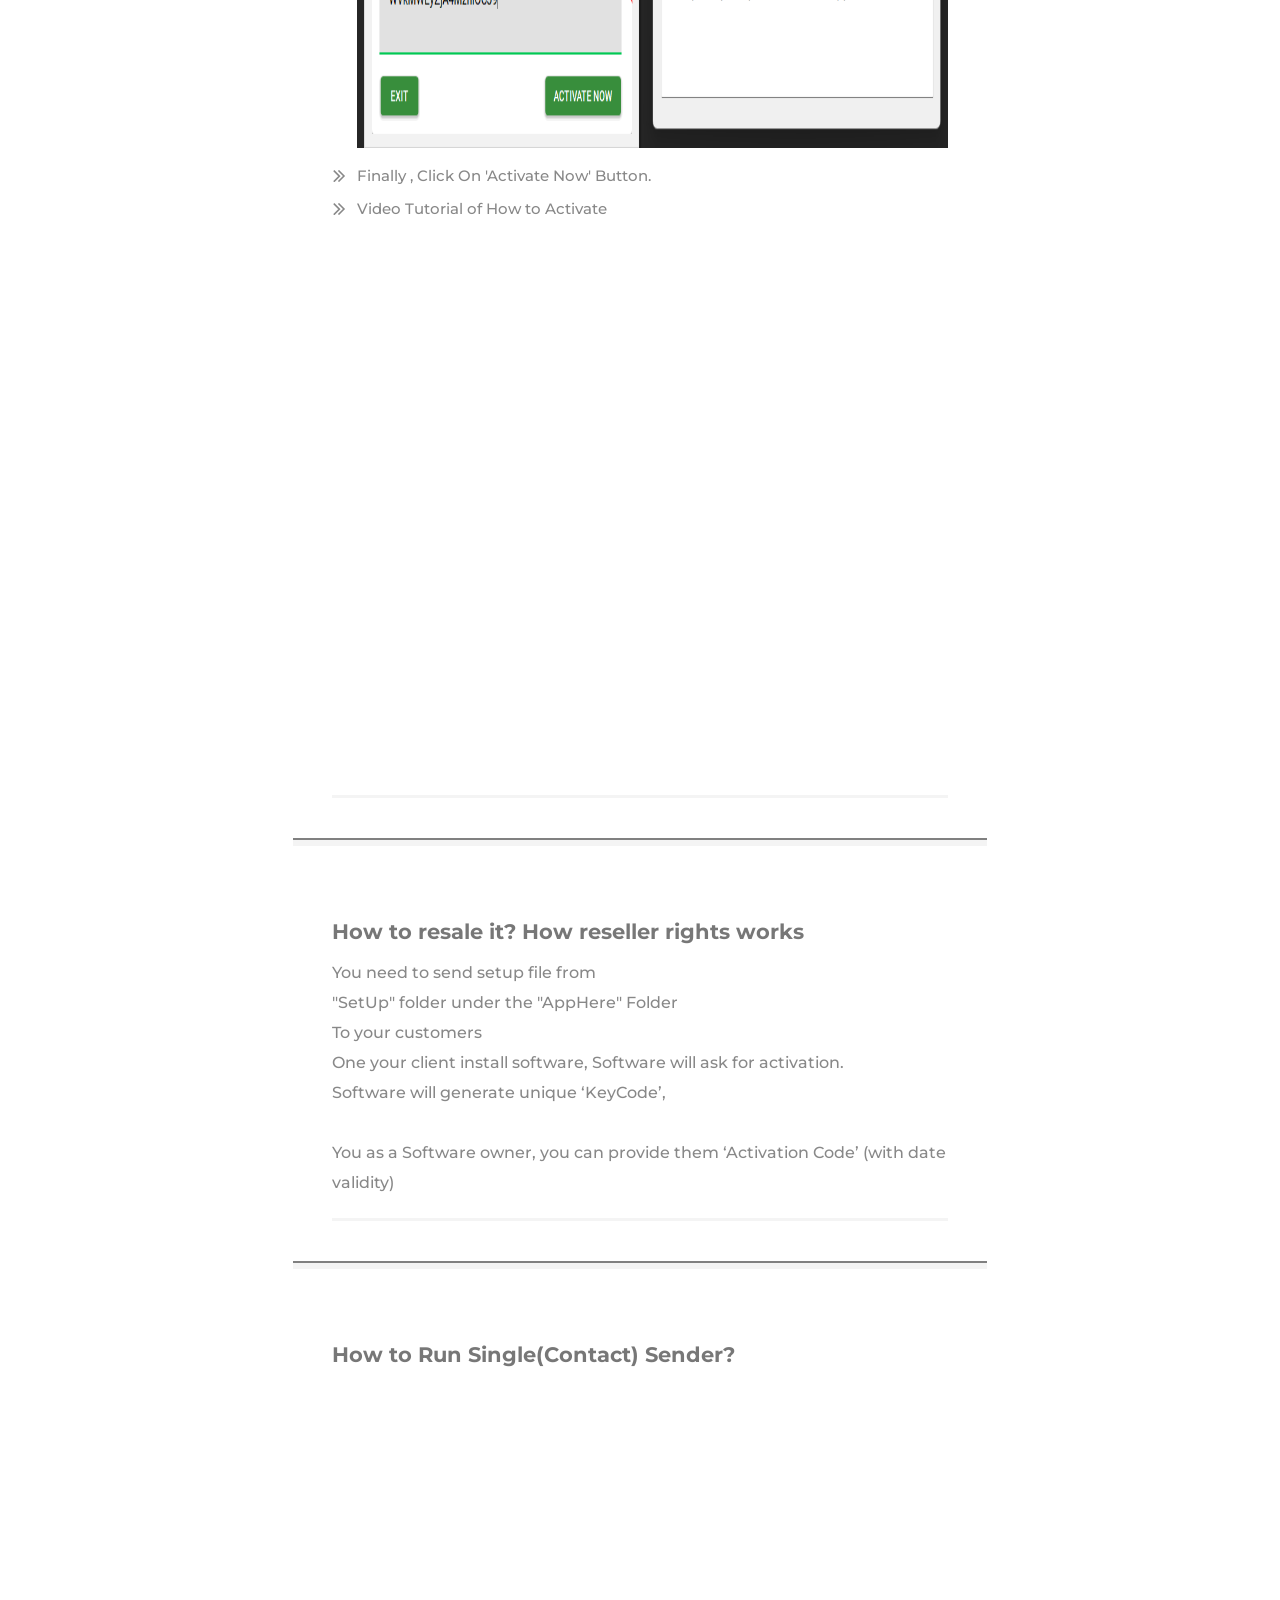
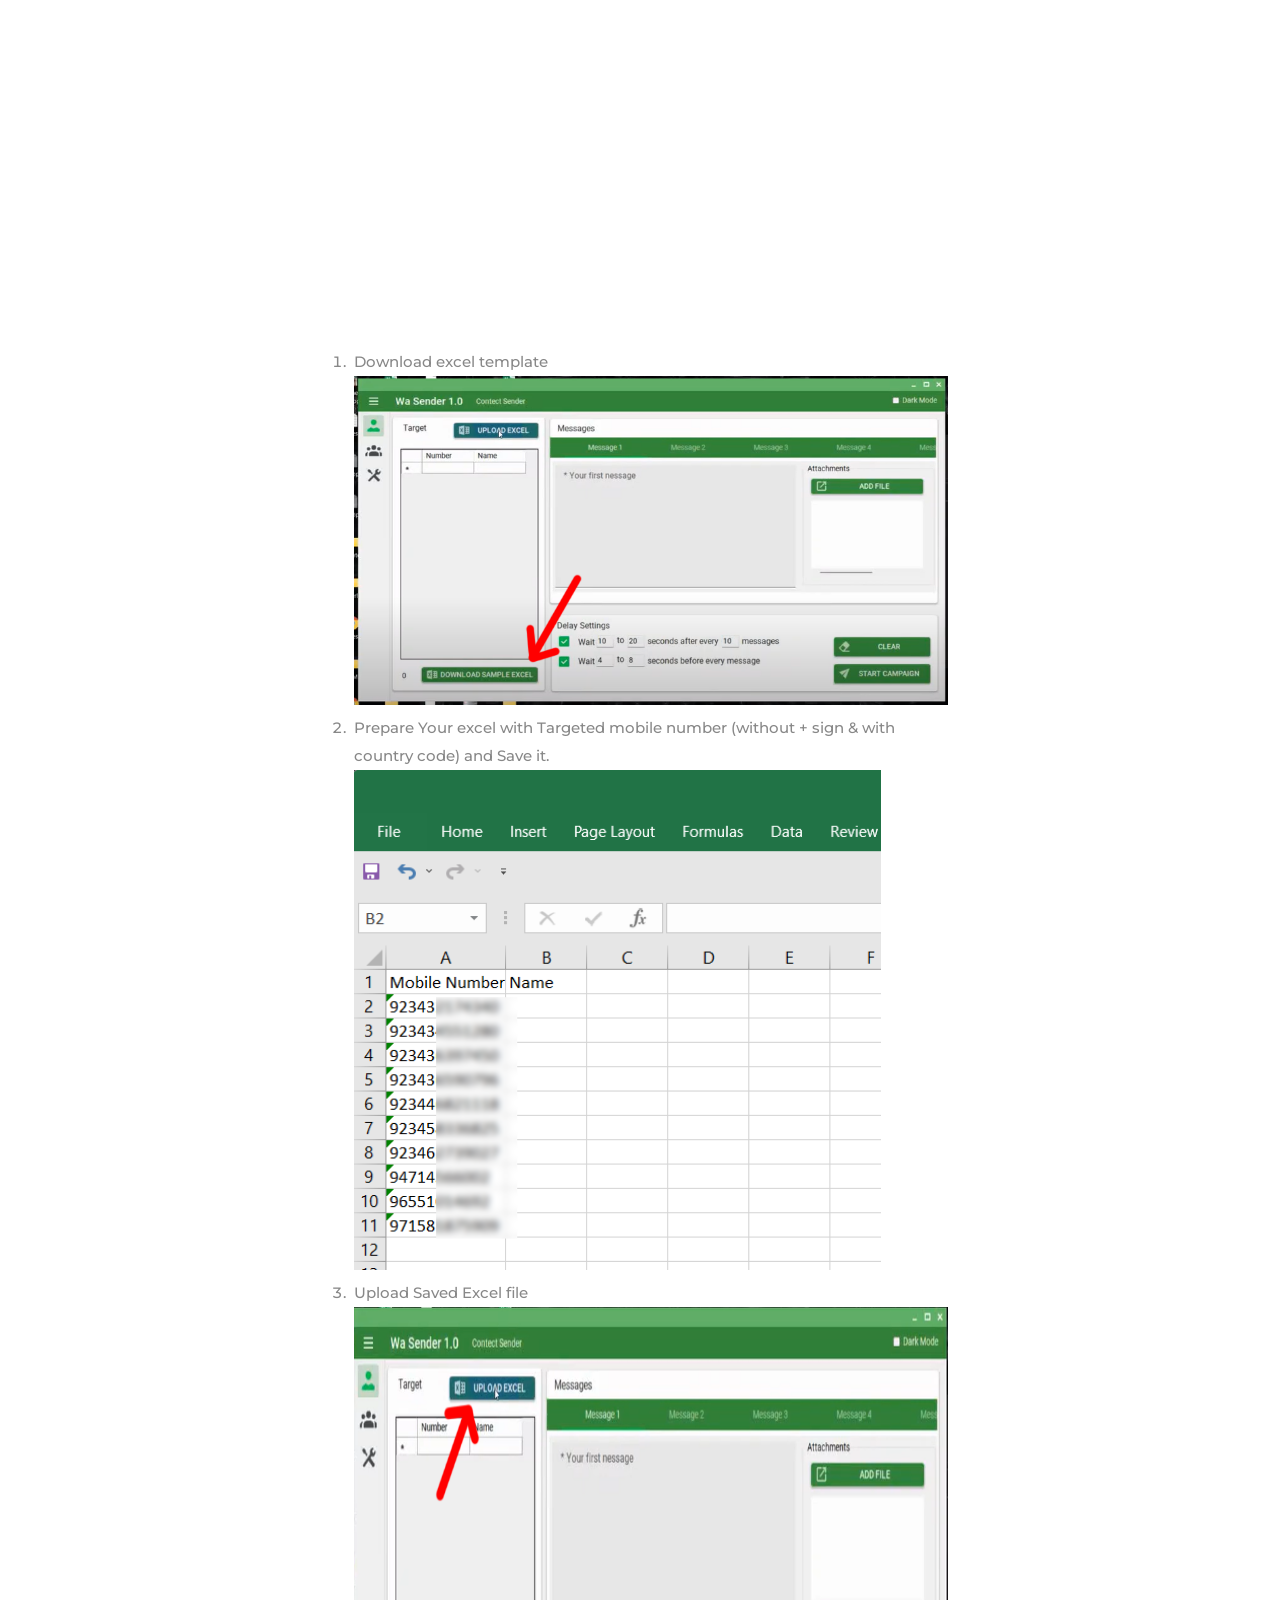
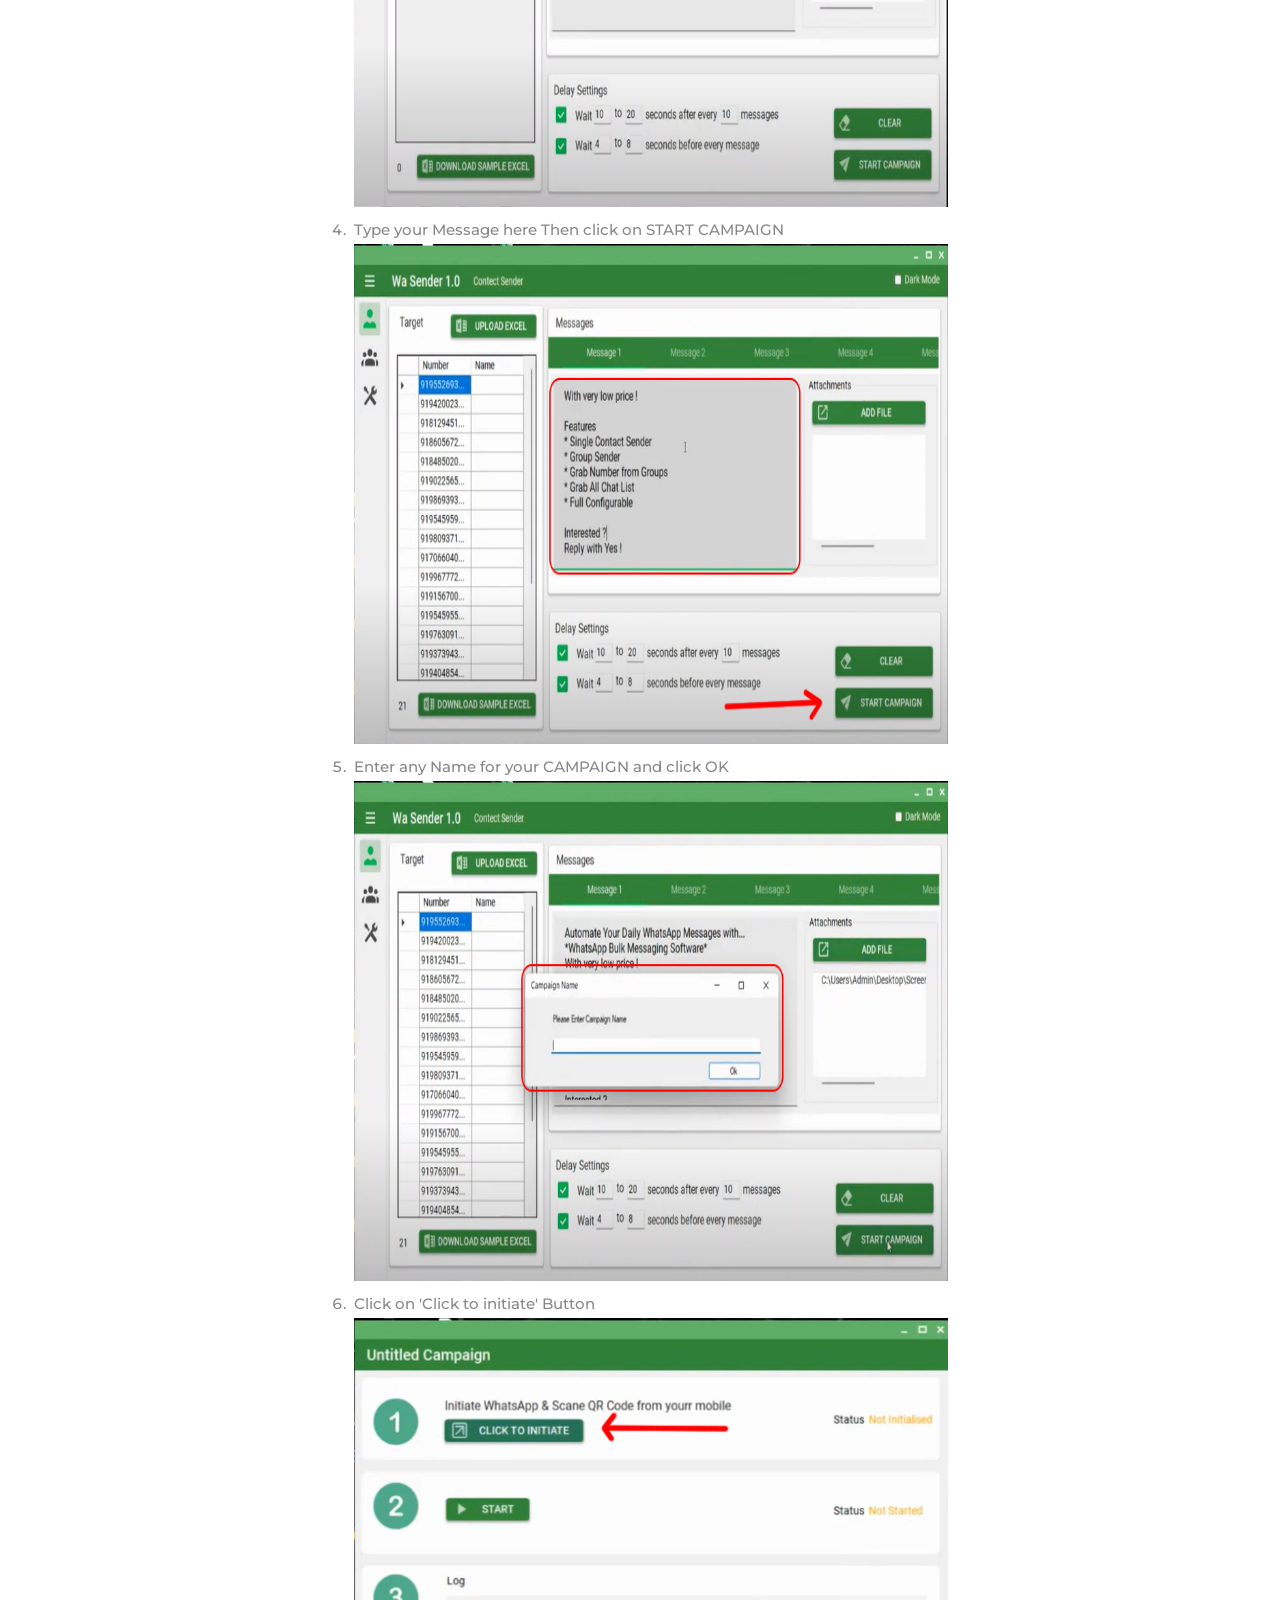
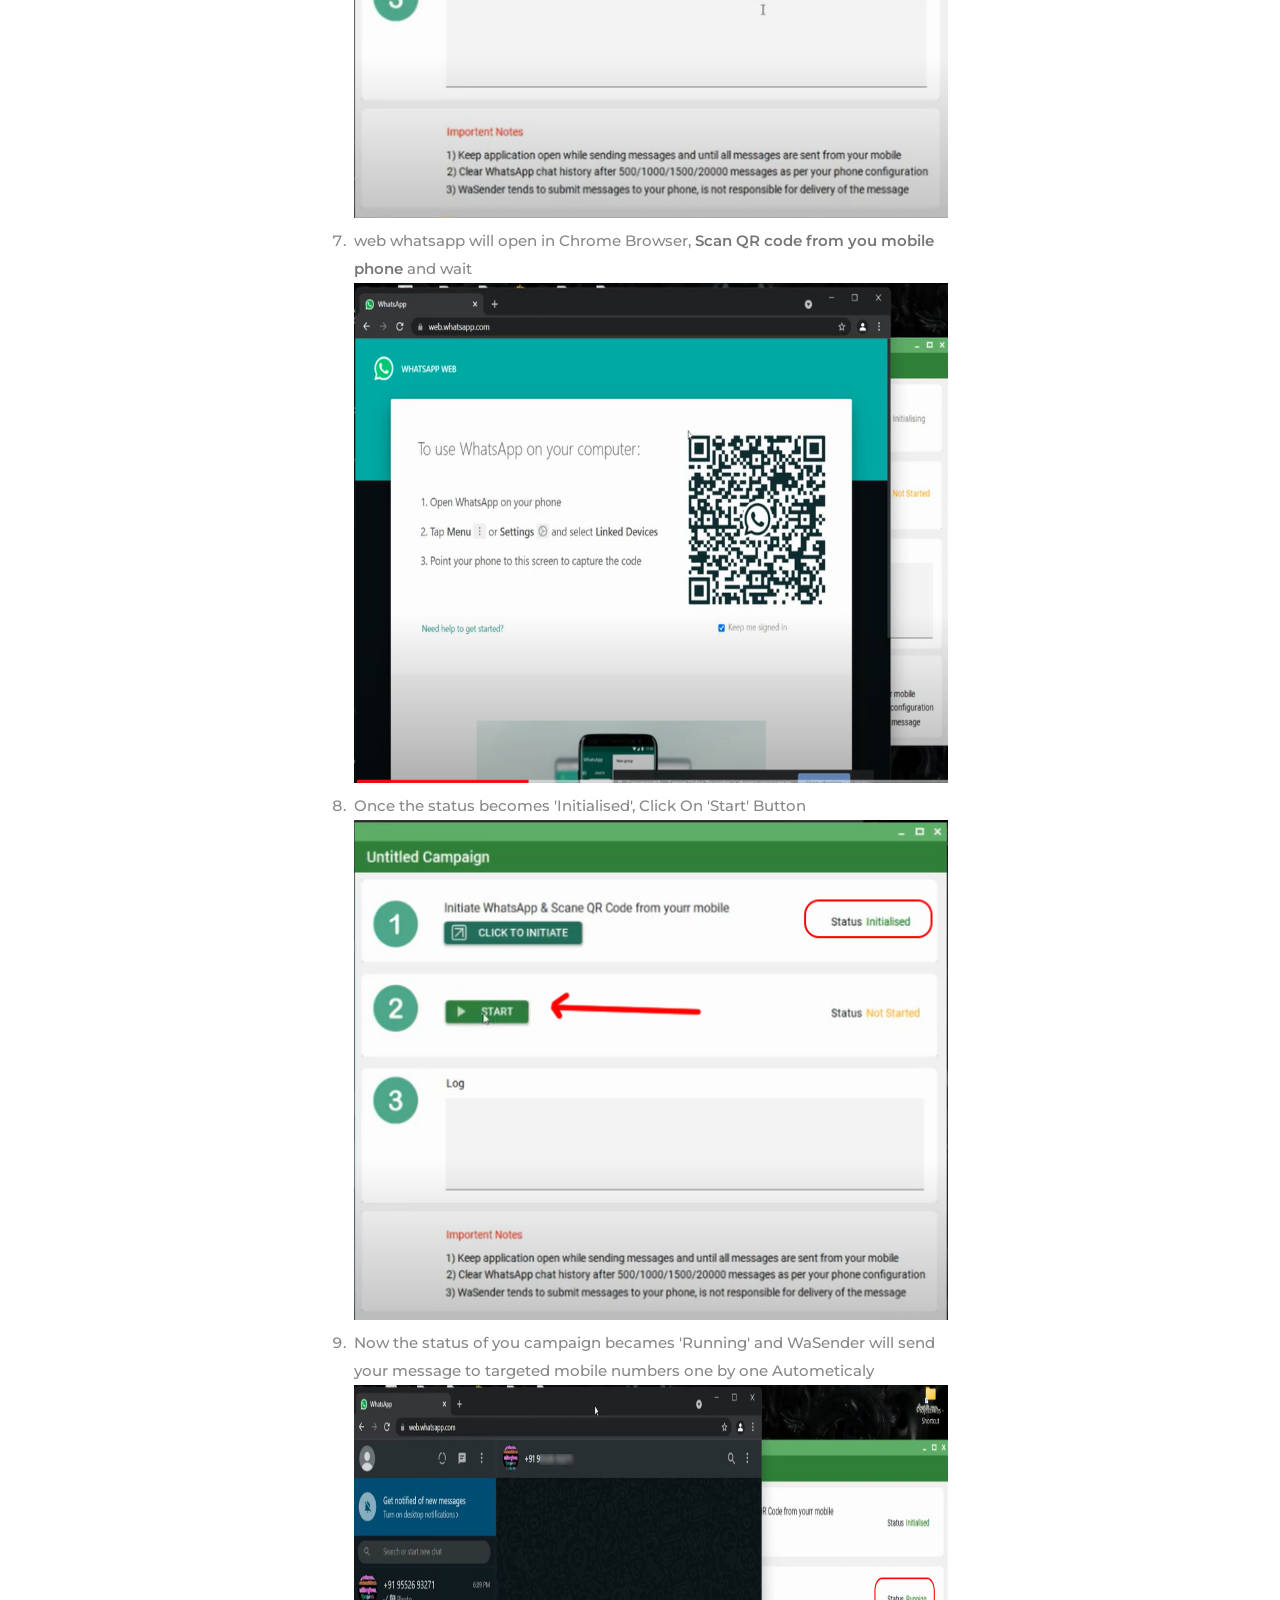
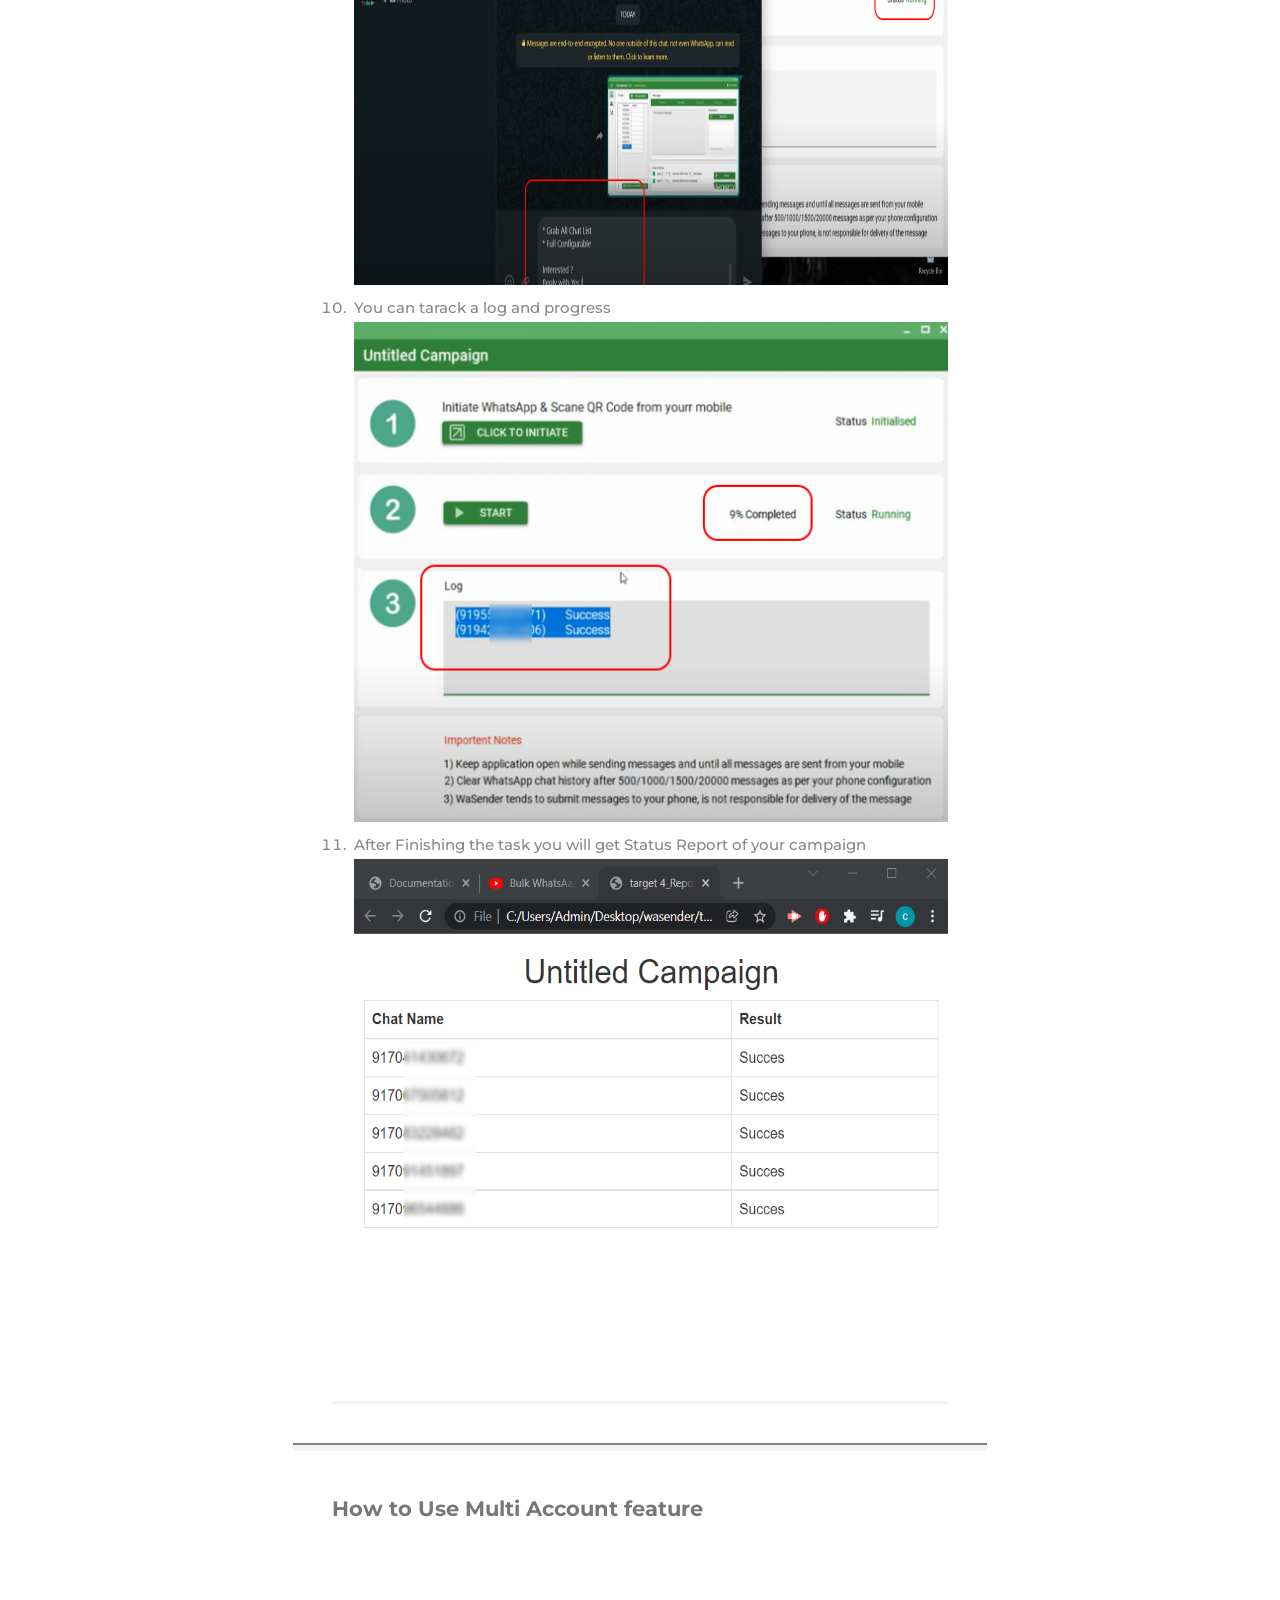
==== commit 4e99de25: "white lebel" ====
--- a/index.html
+++ b/index.html
@@ -1,7 +1,7 @@
 ﻿<!DOCTYPE HTML>
 <html lang="zxx">
 <head>
-<title>Documentation by "TrendingApps"</title>
+<title>Documentation by "Engr. Shuvo Das"</title>
 <meta charset="utf-8" />
 <meta name="viewport" content="width=device-width, initial-scale=1" />
 <link rel="stylesheet" href="assets/css/main.css" />
@@ -108,13 +108,15 @@
           <div class="span-6 colborder info prepend-1">
             <p class="prepend-top"> <strong>Created:- 18 Jan 2022<br>
               Company:- WASendX.com<br>
-              Contact:- <a href="https://www.fiverr.com/s/bdpDrvX" style='color:#0e8bcb' target="_blank">Contact Author</a> </strong> </p>
+              Contact:- <a href="https://www.fiverr.com/s/bdpDrvX" style='color:#0e8bcb' target="_blank">Engr. Shuvo Das</a> </strong> <br>
+			  Email:- engrshuvoda@gmail.com </p>
+			  
           </div>
           <div class="span-12 last">
-            <p class="prepend-top append-0">Thank you for purchasing the app. If you have any questions that are beyond the scope of this help file, please feel free to Write us Support  Message <a href="https://codecanyon.net/item/wasender-bulk-whatsapp-sender-group-sender-wahtsapp-bot/35762285/support" style='color:#0e8bcb' target="_blank">Contact Author</a>. Thanks so much!</p>
+            <p class="prepend-top append-0">Thank you for purchasing the app. If you have any questions that are beyond the scope of this help file, please feel free to Write us Support  Message <a href="https://engrshuvodas.github.io/SHUVO-_portfolio/" style='color:#0e8bcb' target="_blank">Contact Author</a>. Thanks so much!</p>
 			
 			<p>
-			Follow our WhatsApp channel for Updates, Announcements <a style="color:#0e8bcb" href="https://whatsapp.com/channel/0029Va81vTc8F2pMLSIiM21s">https://whatsapp.com/channel/0029Va81vTc8F2pMLSIiM21s</a>
+			Contact our WhatsApp for Free Trial, Updates <a style="color:#0e8bcb" href="https://wa.me/8801765245872?text=Hello%2C%20I%20want%20to%20know%20more">https://wa.me/8801765245872</a>
 			</p>
           </div>
         </div>
@@ -991,7 +993,7 @@
             <h2>Credits</h2>
             
             <p>Once again, thank you so much for purchasing this app. As I said at the beginning, I'd be glad to help you if you have any questions relating to this app. No guarantees, but I'll do my best to assist. If you have a more general question relating to the apps on Codecanyon, you might consider visiting the "FAQ / Support" section and asking your question in the "Comments" section at Codecanyon app detail page.</p>
-            <p class="append-bottom alt large"><strong>TrendingApps</strong><br />
+            <p class="append-bottom alt large"><strong>Engr. Shuvo Das</strong><br />
               
           </div>
         </section>
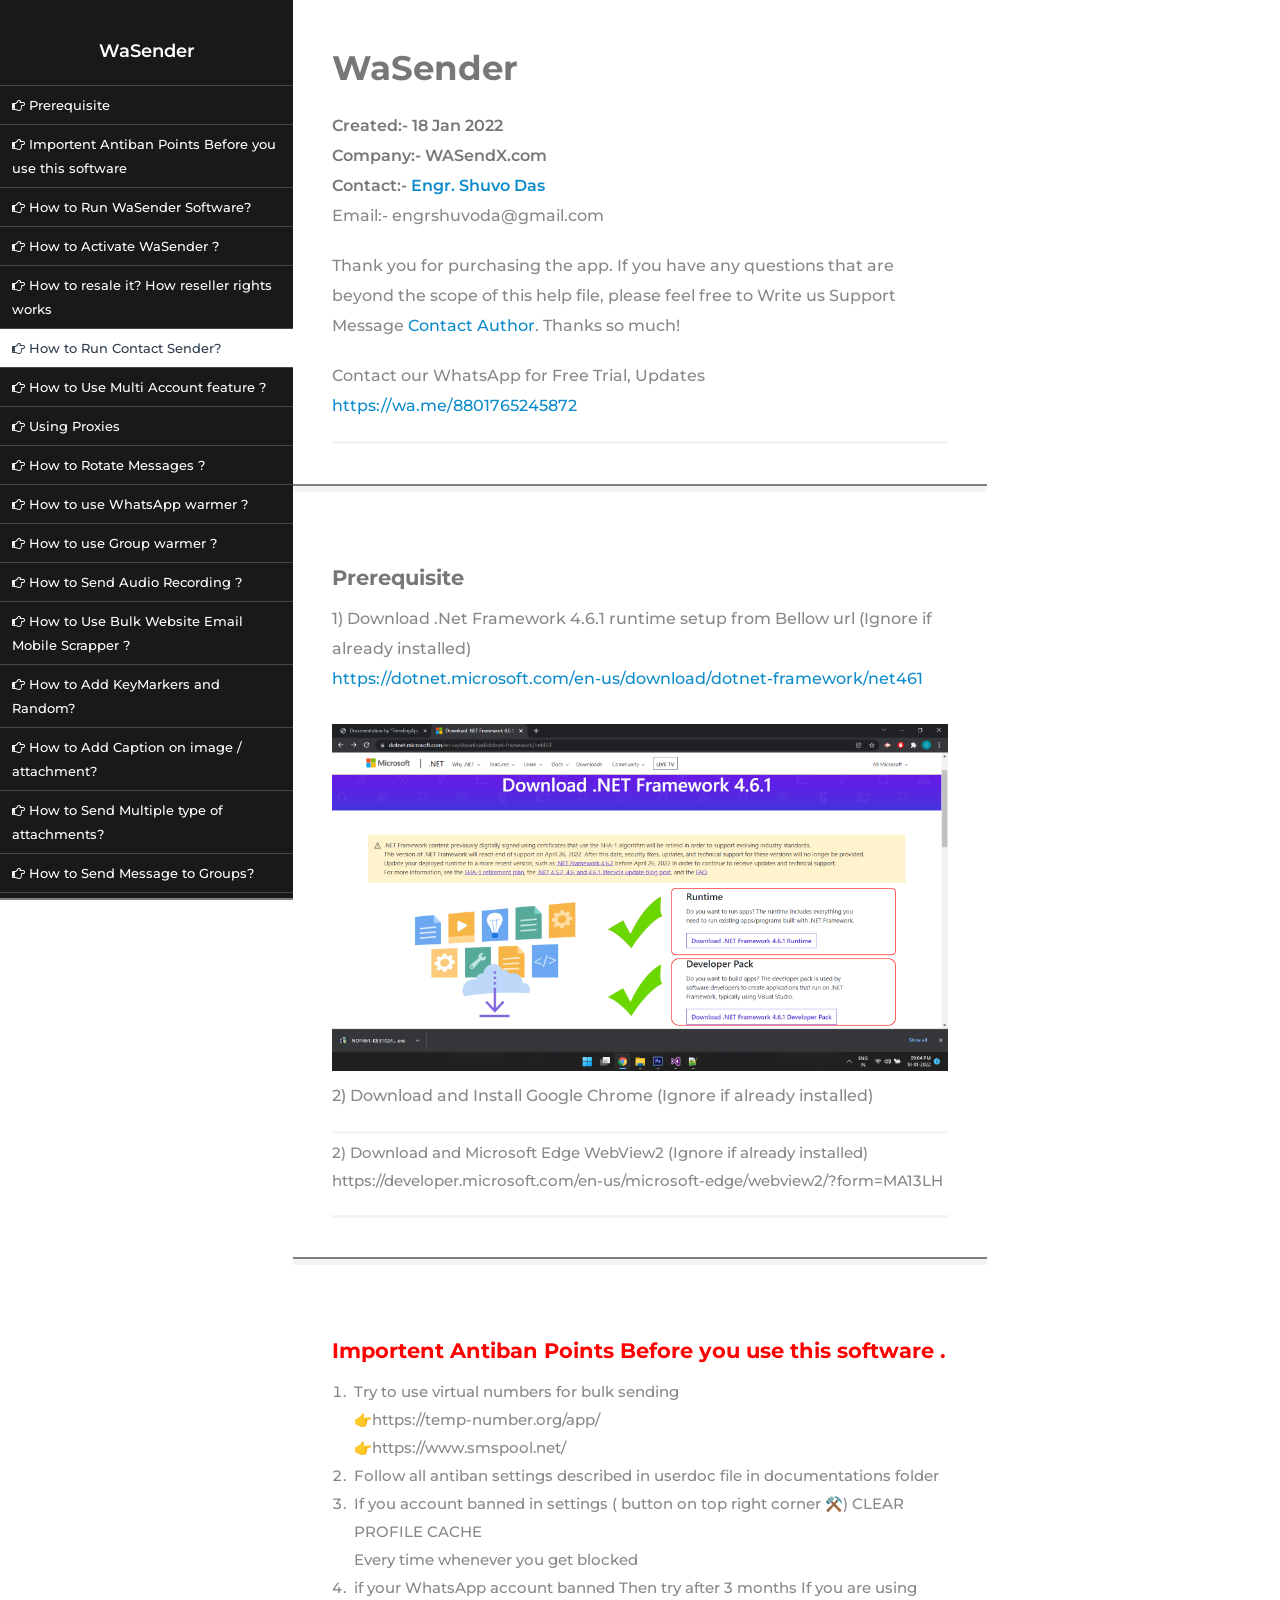
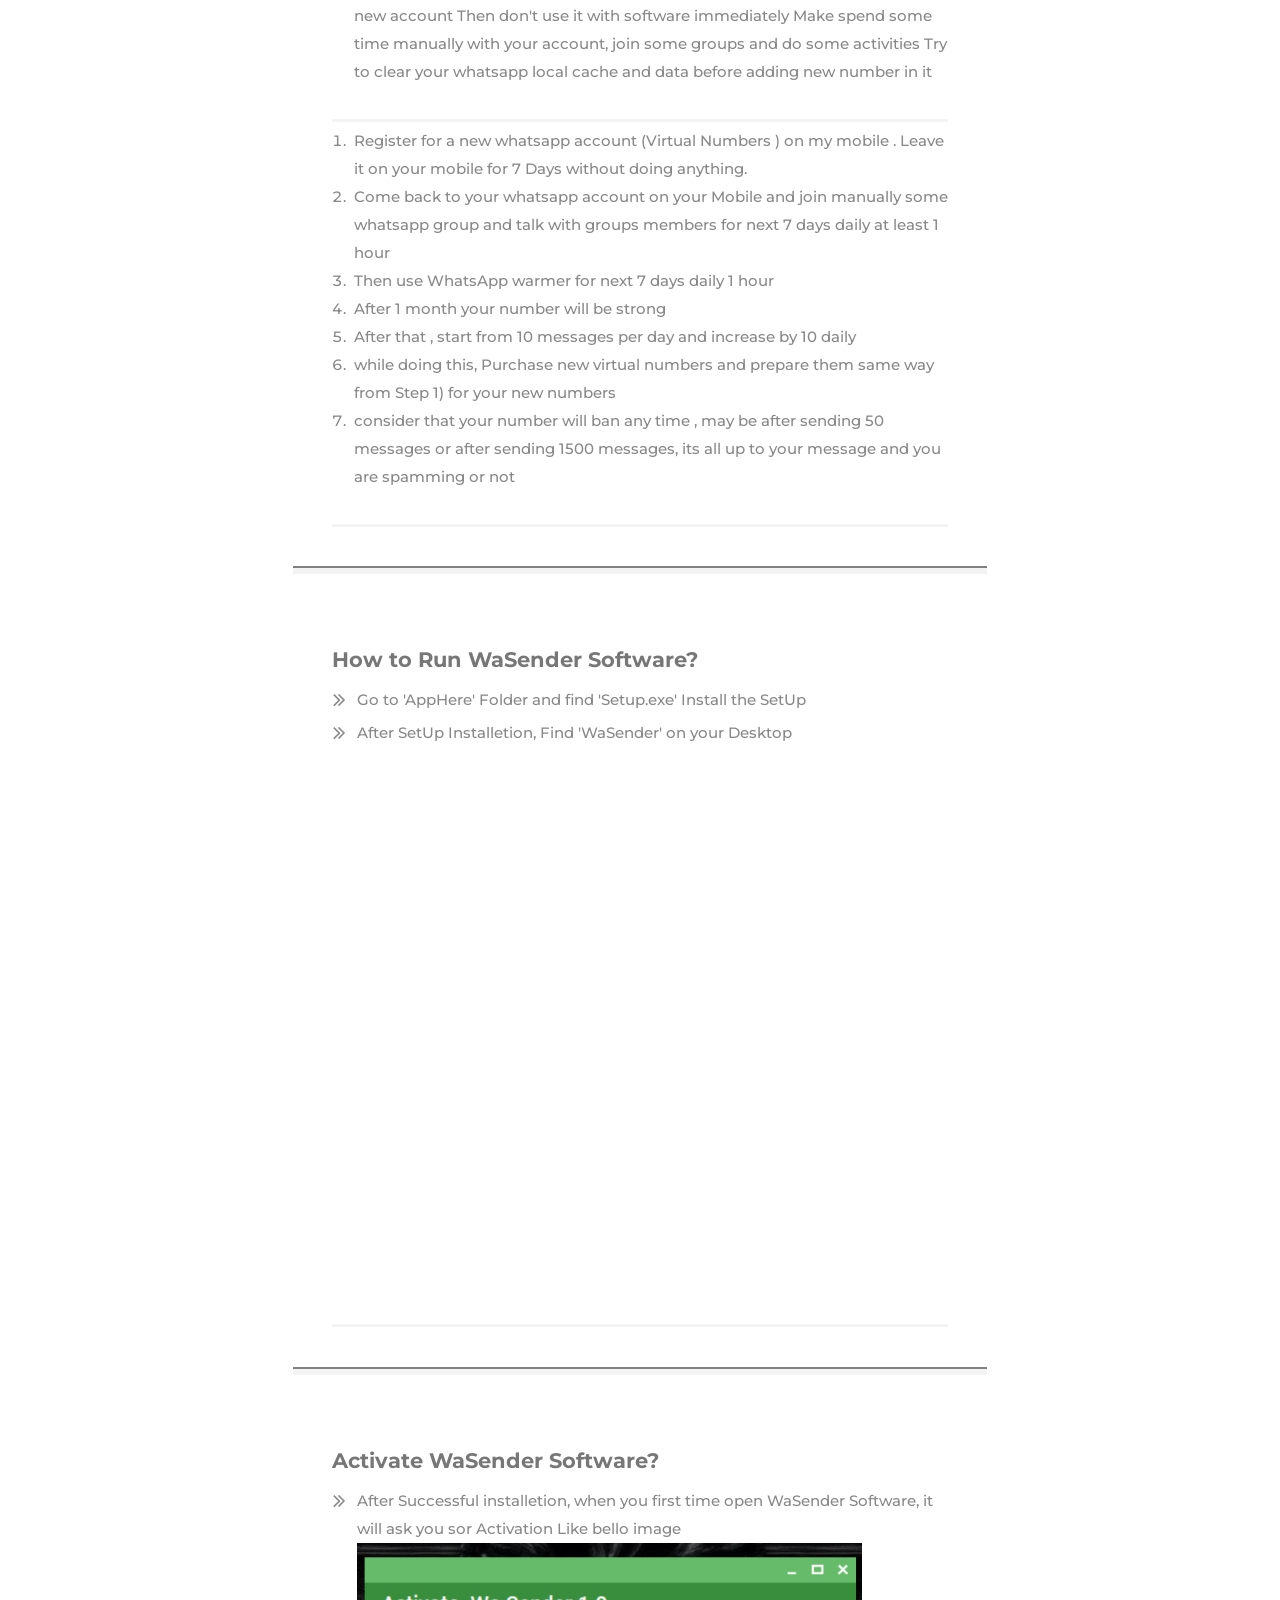
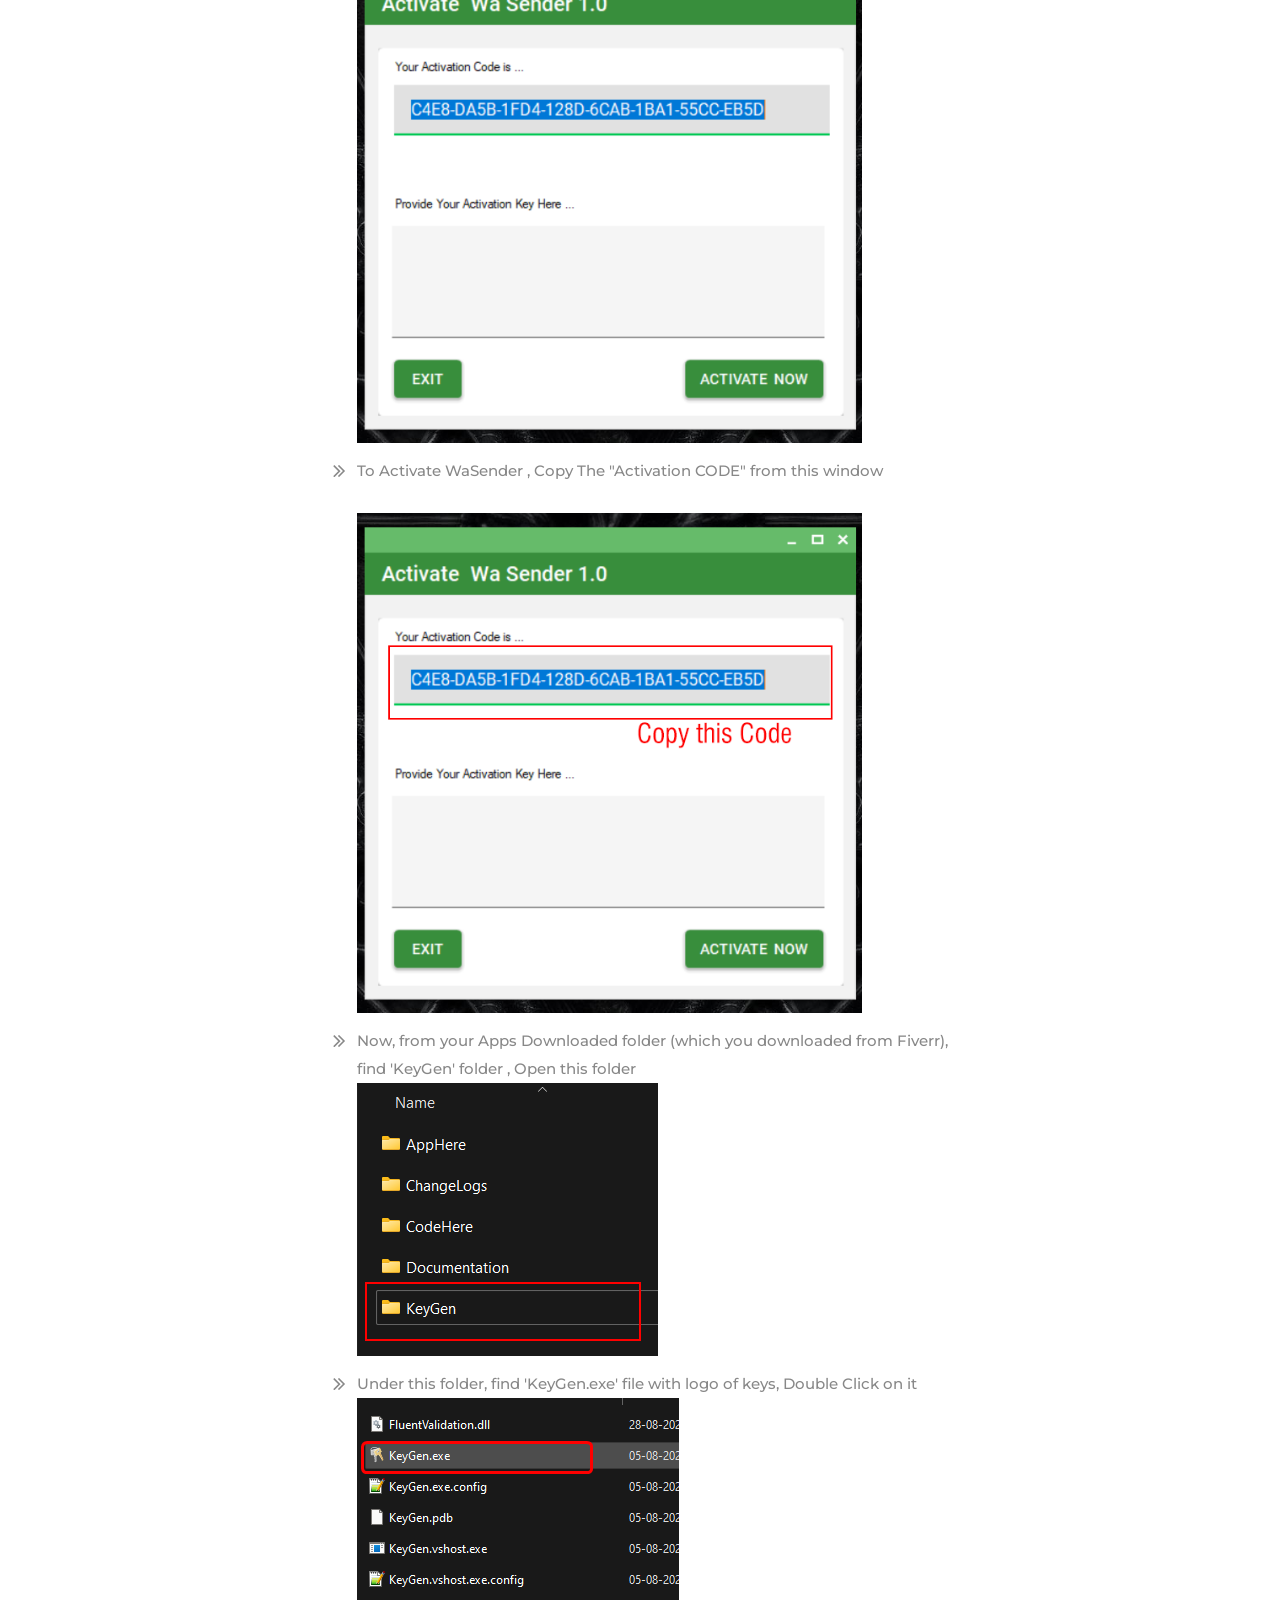
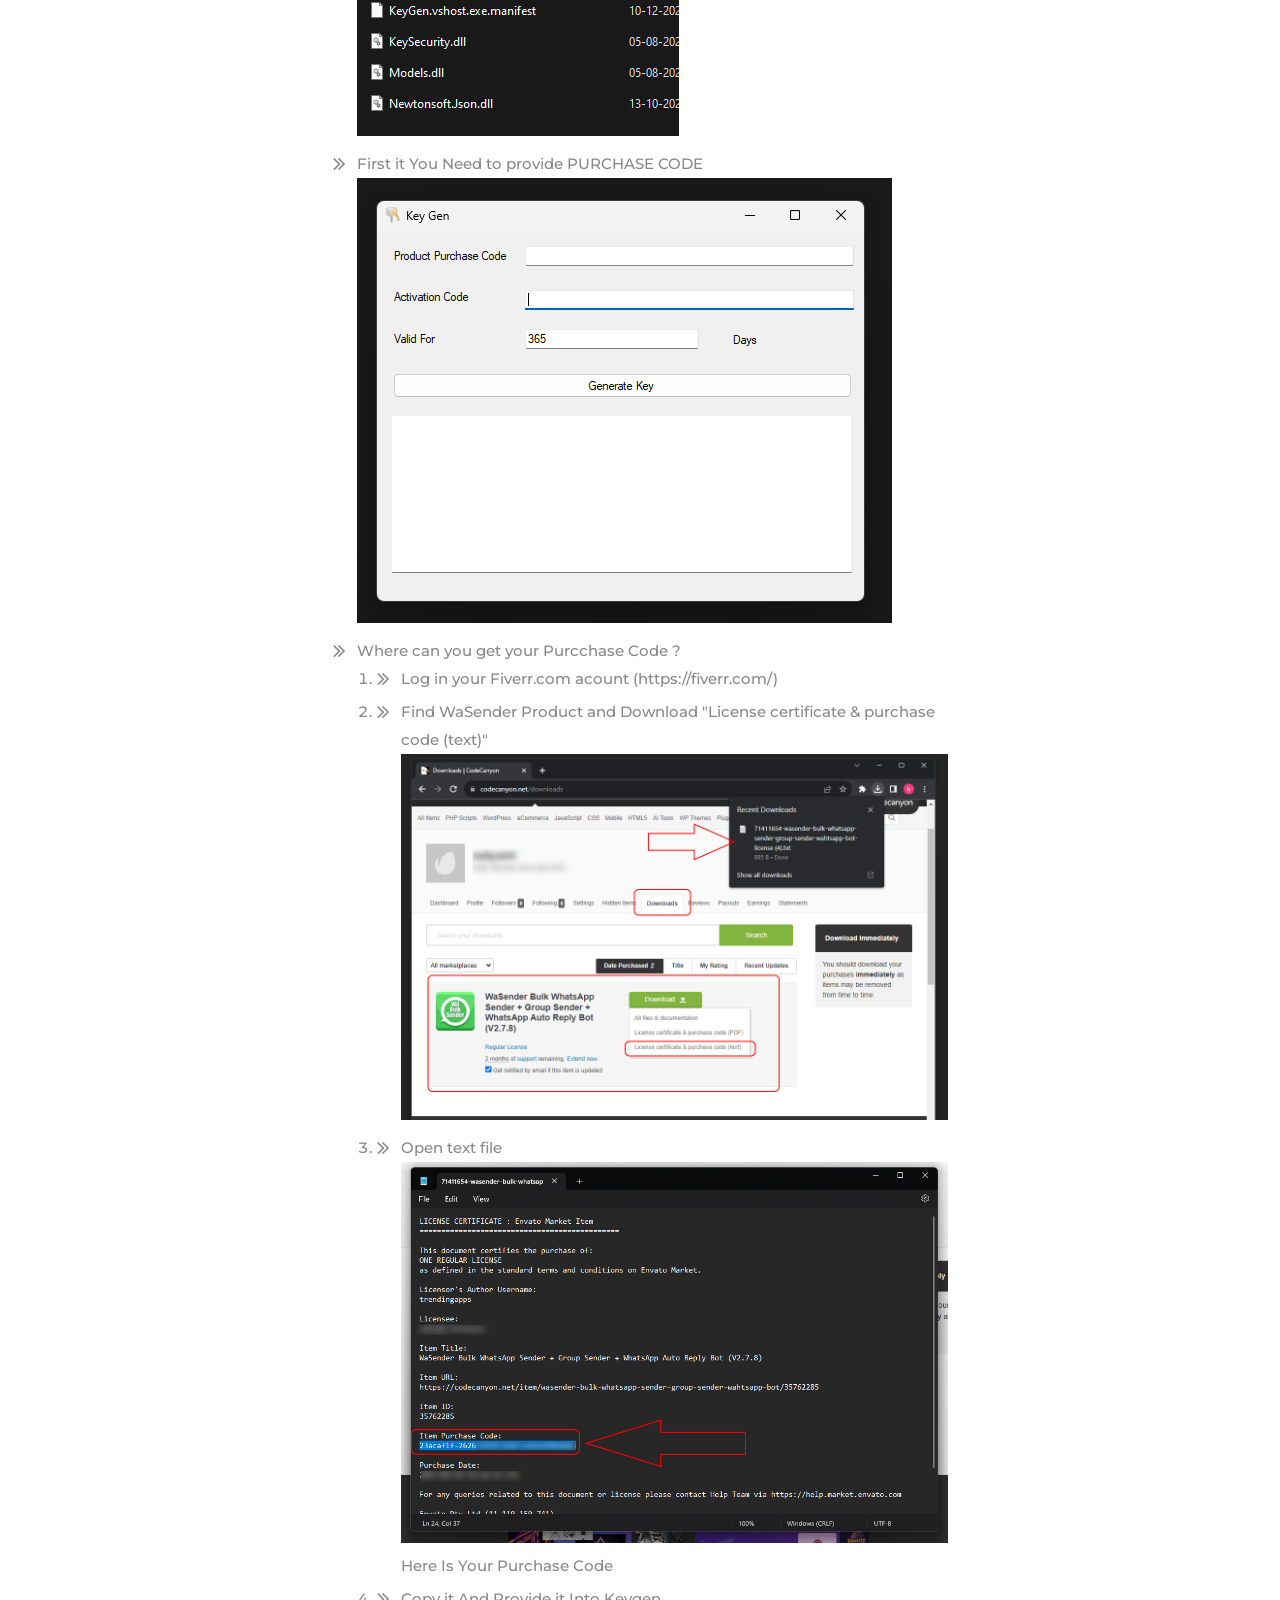
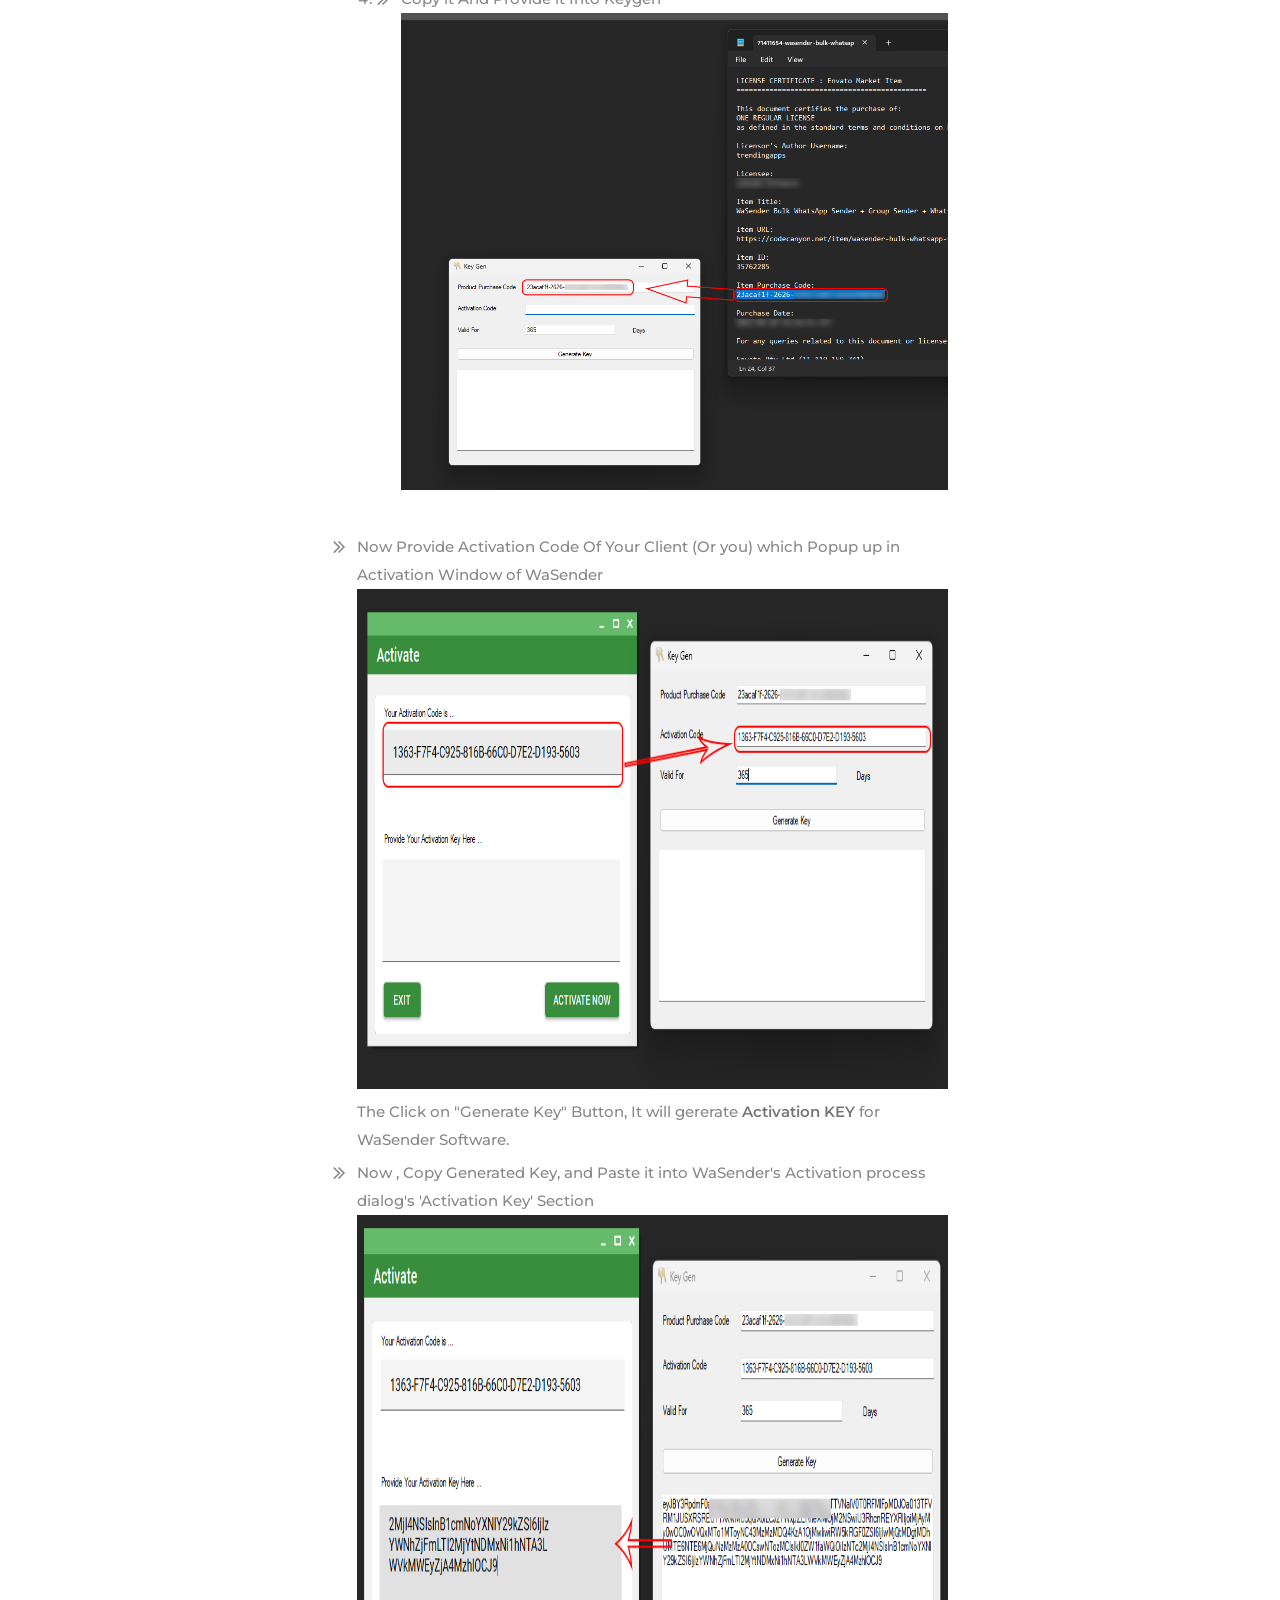
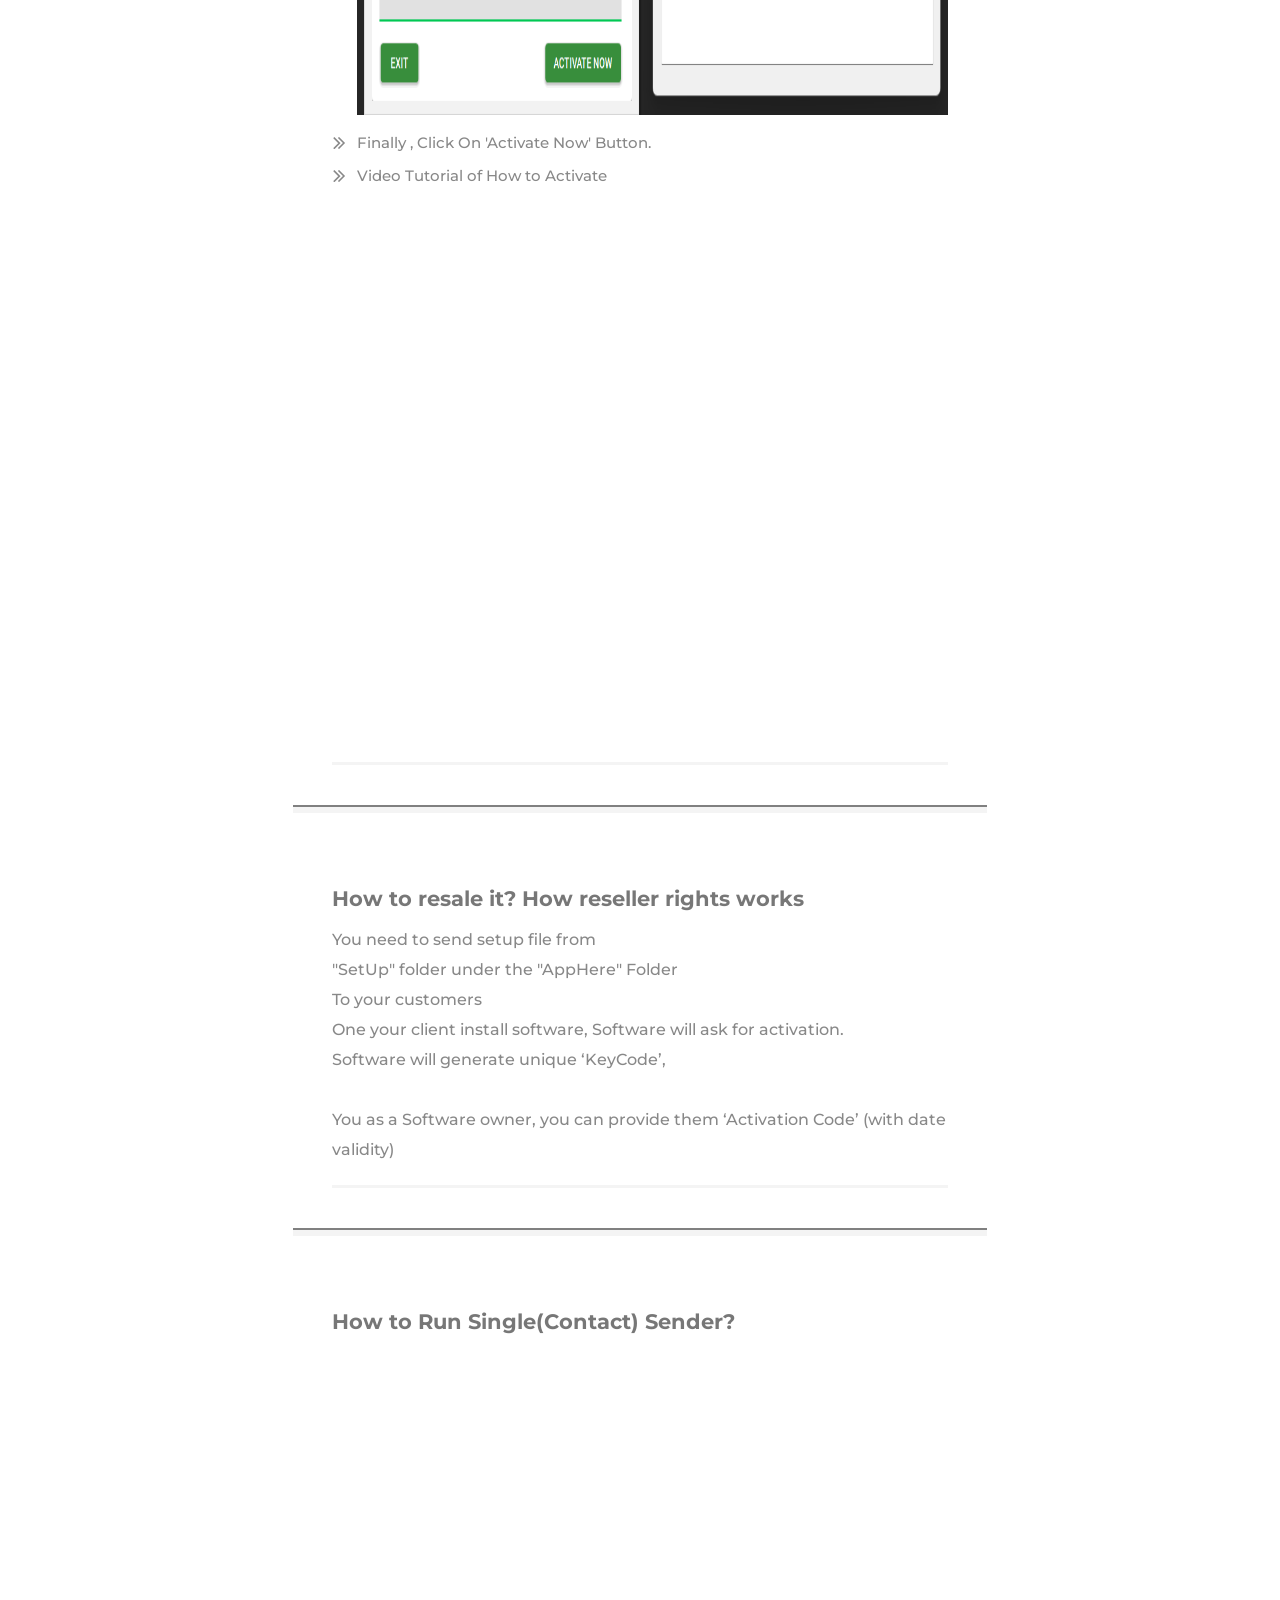
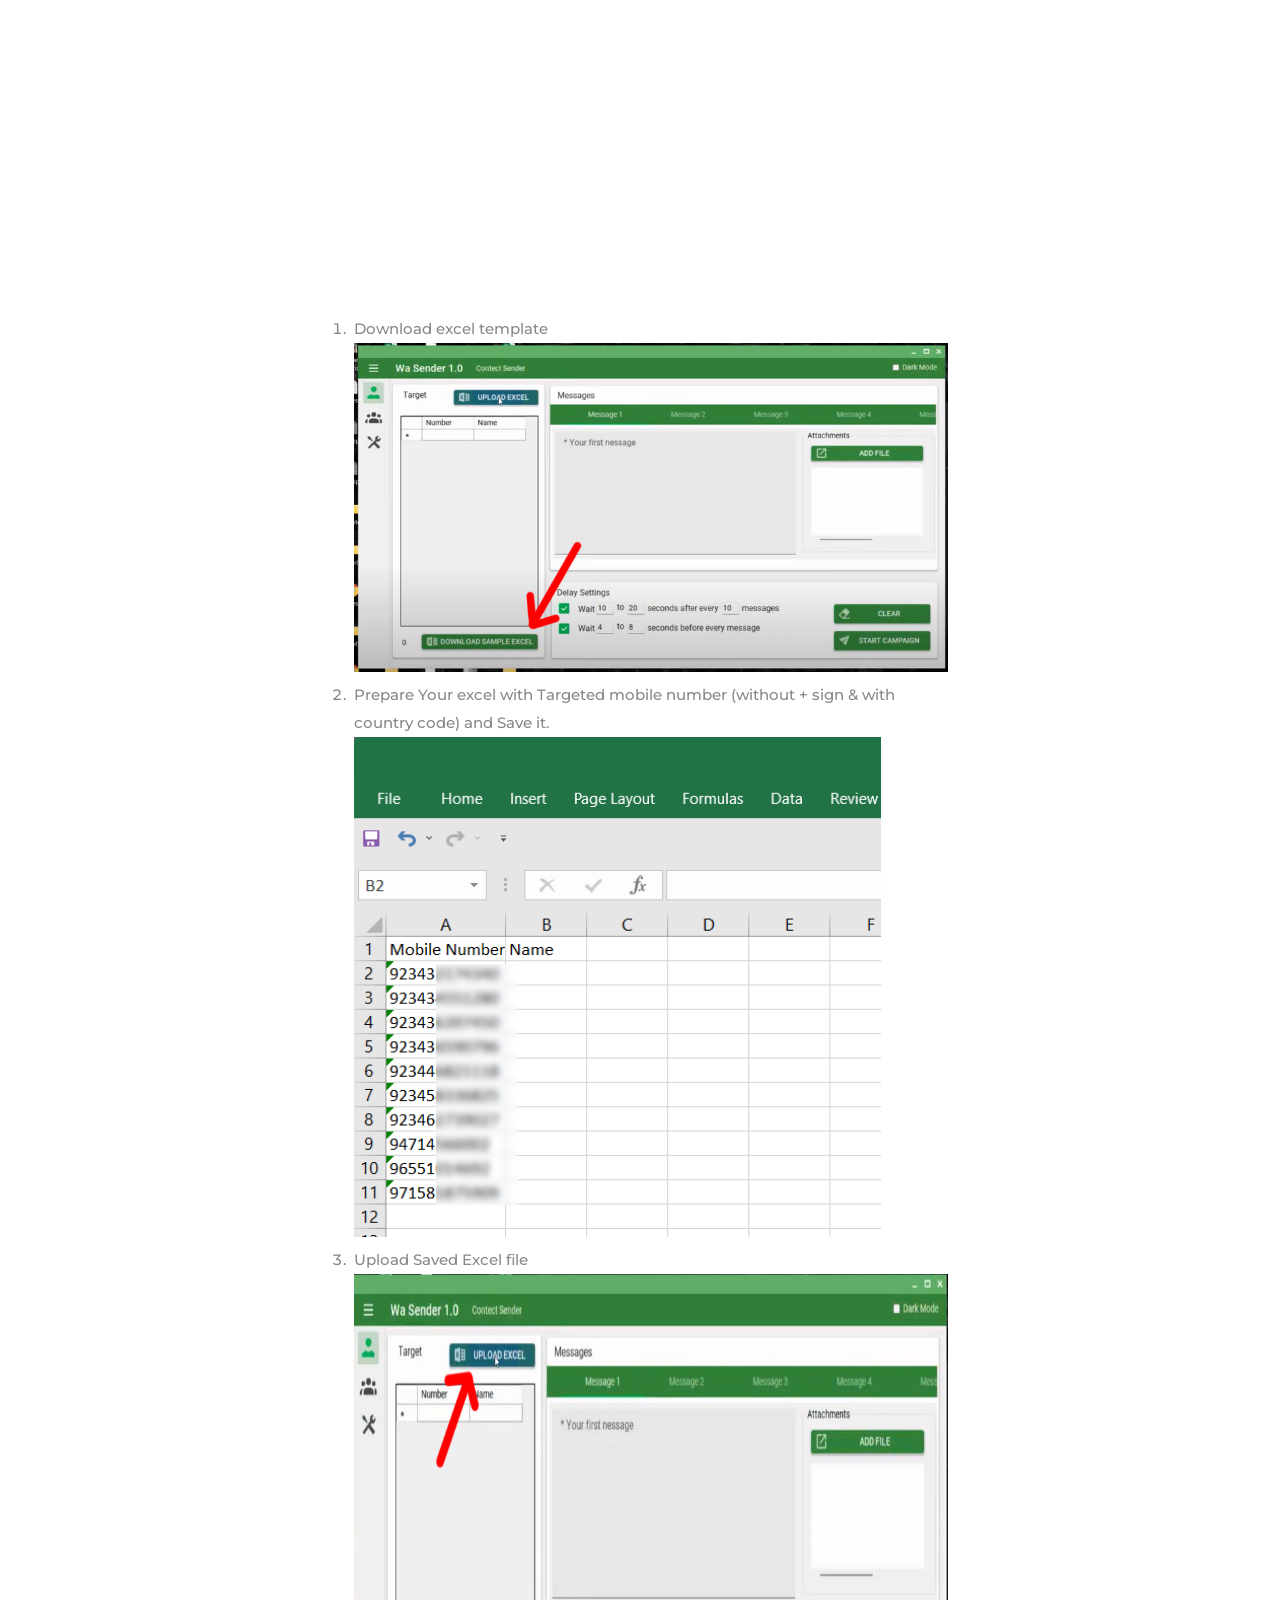
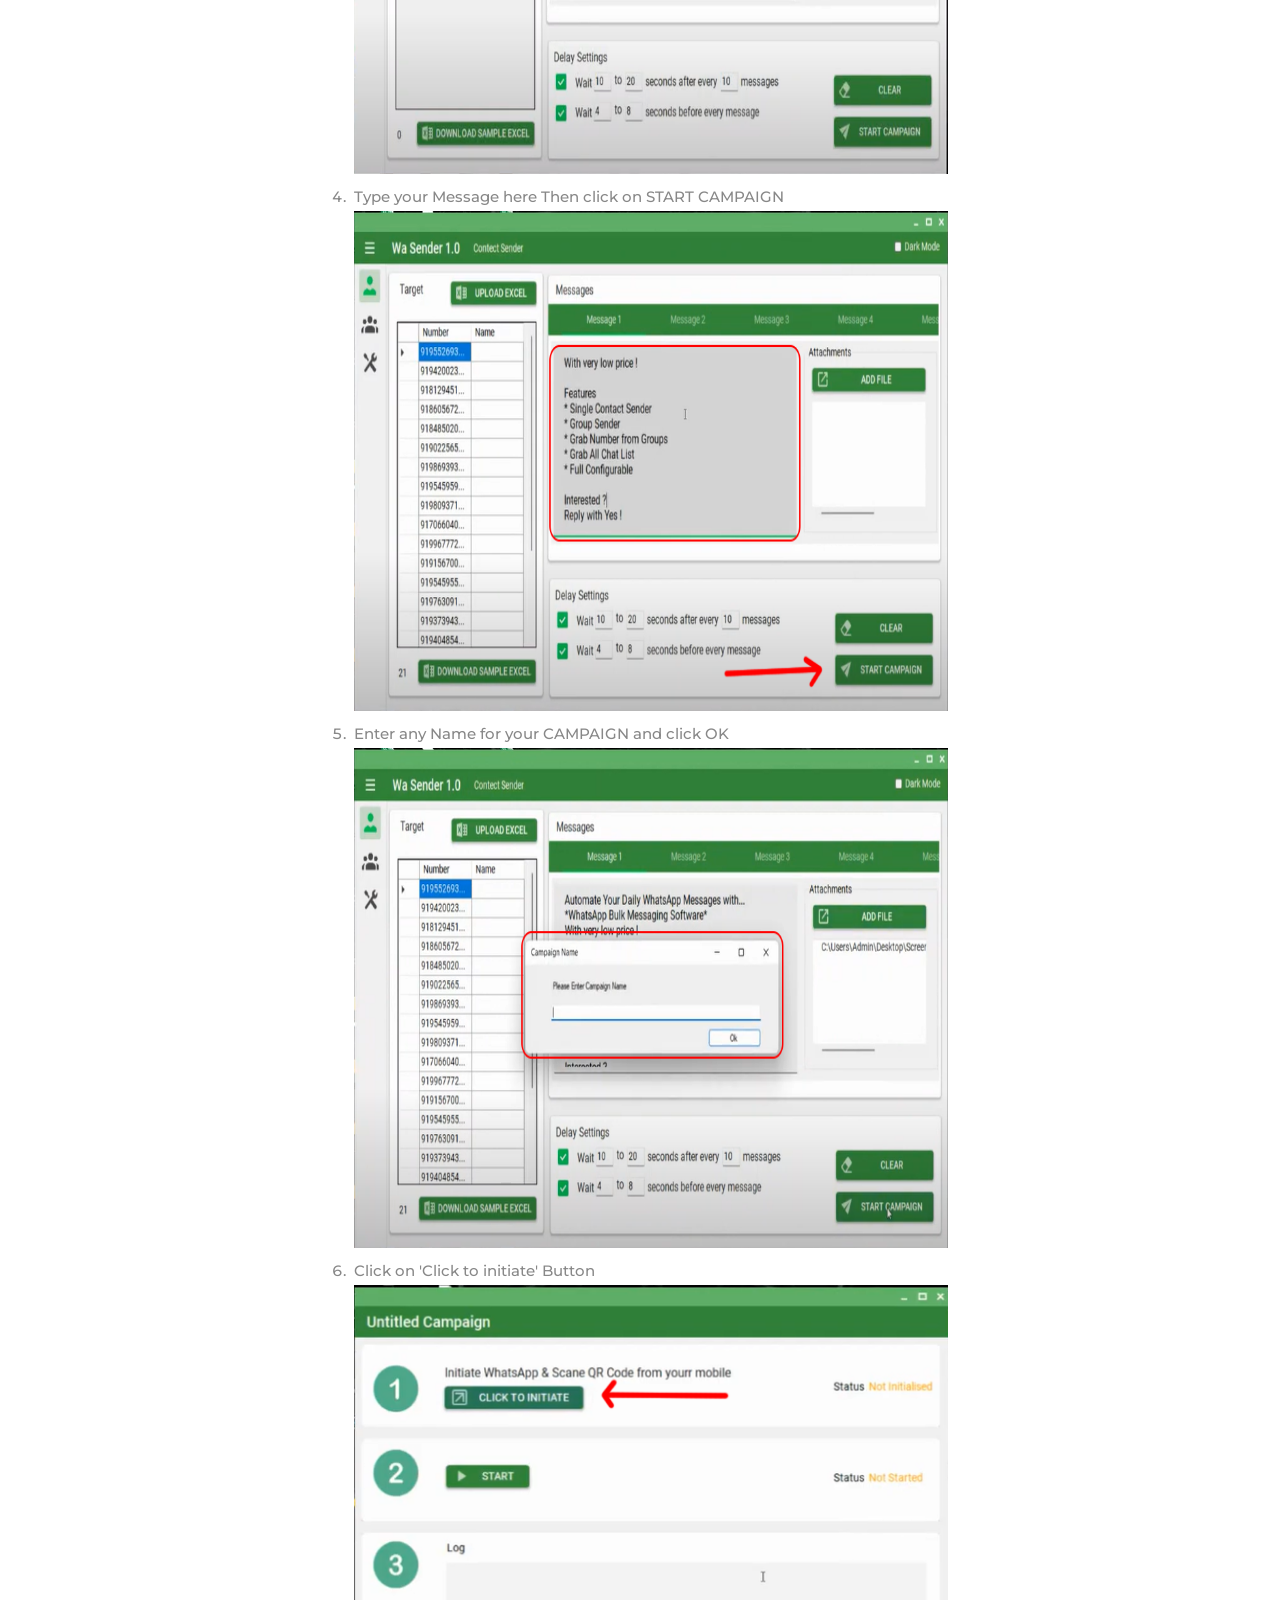
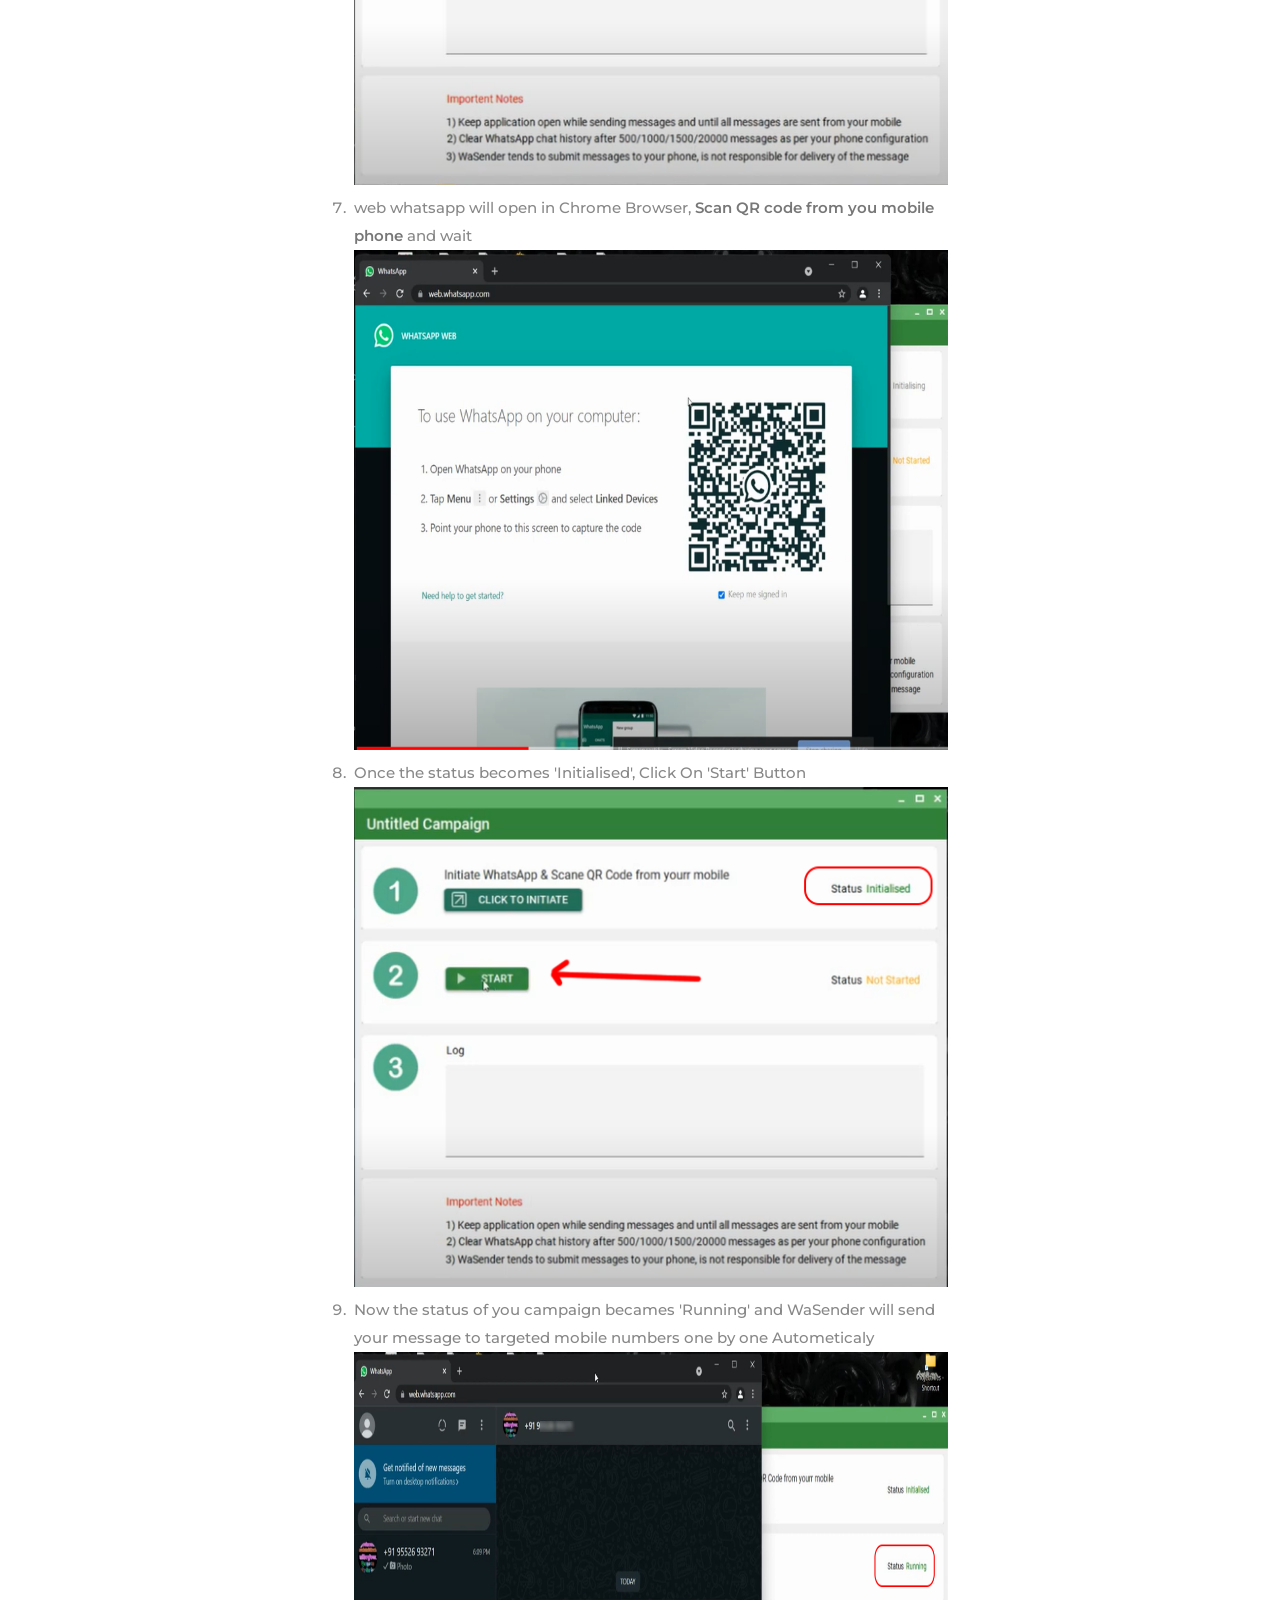
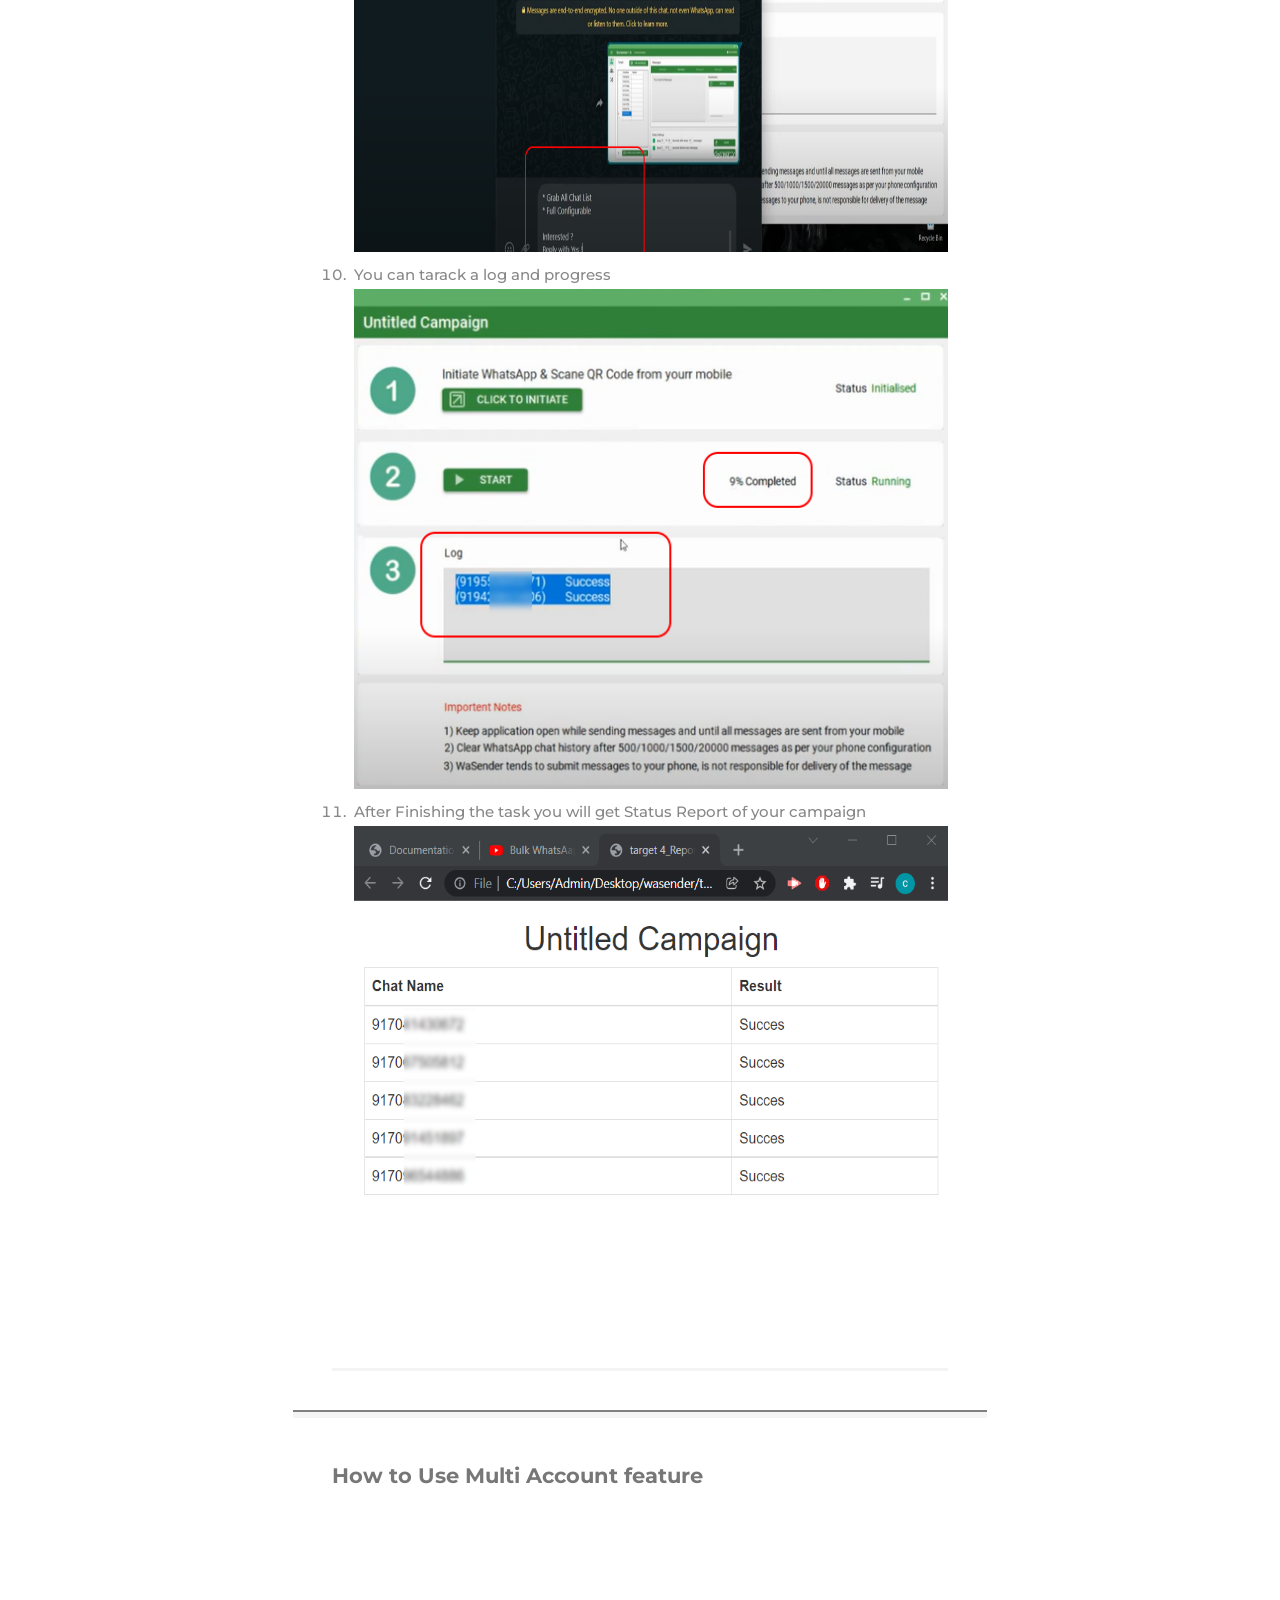
==== commit 6c5af1c4: "rebranding remove 'Codecanyon' add "Fiverr"" ====
--- a/index.html
+++ b/index.html
@@ -234,7 +234,7 @@
 						<img style="height:500px" src="images/active2.png" />
 			  </li>
 			  <li>
-				Now, from your Apps Downloaded folder (which you downloaded from COdeCanyon), find 'KeyGen' folder , Open this folder<br>
+				Now, from your Apps Downloaded folder (which you downloaded from Fiverr), find 'KeyGen' folder , Open this folder<br>
 				<img src="images/active3.png" />
 			  </li>
 			  <li>
@@ -248,8 +248,8 @@
 			  <li>
 				Where can you get your Purcchase Code ? 
 					<ol>
-						<li>Log in your codecanyon.net acount (<a href="https://codecanyon.net/">https://codecanyon.net/</a>) </li>
-						<li>Go to your downloads section (<a href="https://codecanyon.net/downloads"> https://codecanyon.net/downloads </a>)
+						<li>Log in your Fiverr.com acount (<a href="https://fiverr.com/">https://fiverr.com/</a>) </li>
+						<!-- <li>Go to your downloads section (<a href="https://codecanyon.net/downloads"> https://codecanyon.net/downloads </a>) -->
 						
 						
 						</li>
@@ -983,7 +983,7 @@
         <section id="rating">
           <div class="container"> <br>
             <h2>Rating</h2>
-            <p>If you like our app, we will highly appreciate if you can provide us a rating of 5. You can rate us from your Codecanyon Menu > Download page.</p>
+            <p>If you like our app, we will highly appreciate if you can provide us a rating of 5. You can rate us from your Fiverr Menu > Download page.</p>
             <div class="section_bdr"></div>
           </div>
         </section>
@@ -992,7 +992,7 @@
           <div class="container"> <br>
             <h2>Credits</h2>
             
-            <p>Once again, thank you so much for purchasing this app. As I said at the beginning, I'd be glad to help you if you have any questions relating to this app. No guarantees, but I'll do my best to assist. If you have a more general question relating to the apps on Codecanyon, you might consider visiting the "FAQ / Support" section and asking your question in the "Comments" section at Codecanyon app detail page.</p>
+            <p>Once again, thank you so much for purchasing this app. As I said at the beginning, I'd be glad to help you if you have any questions relating to this app. No guarantees, but I'll do my best to assist. If you have a more general question relating to the apps on Fiverr, you might consider visiting the "FAQ / Support" section and asking your question in the "Comments" section at Fiverr app detail page.</p>
             <p class="append-bottom alt large"><strong>Engr. Shuvo Das</strong><br />
               
           </div>
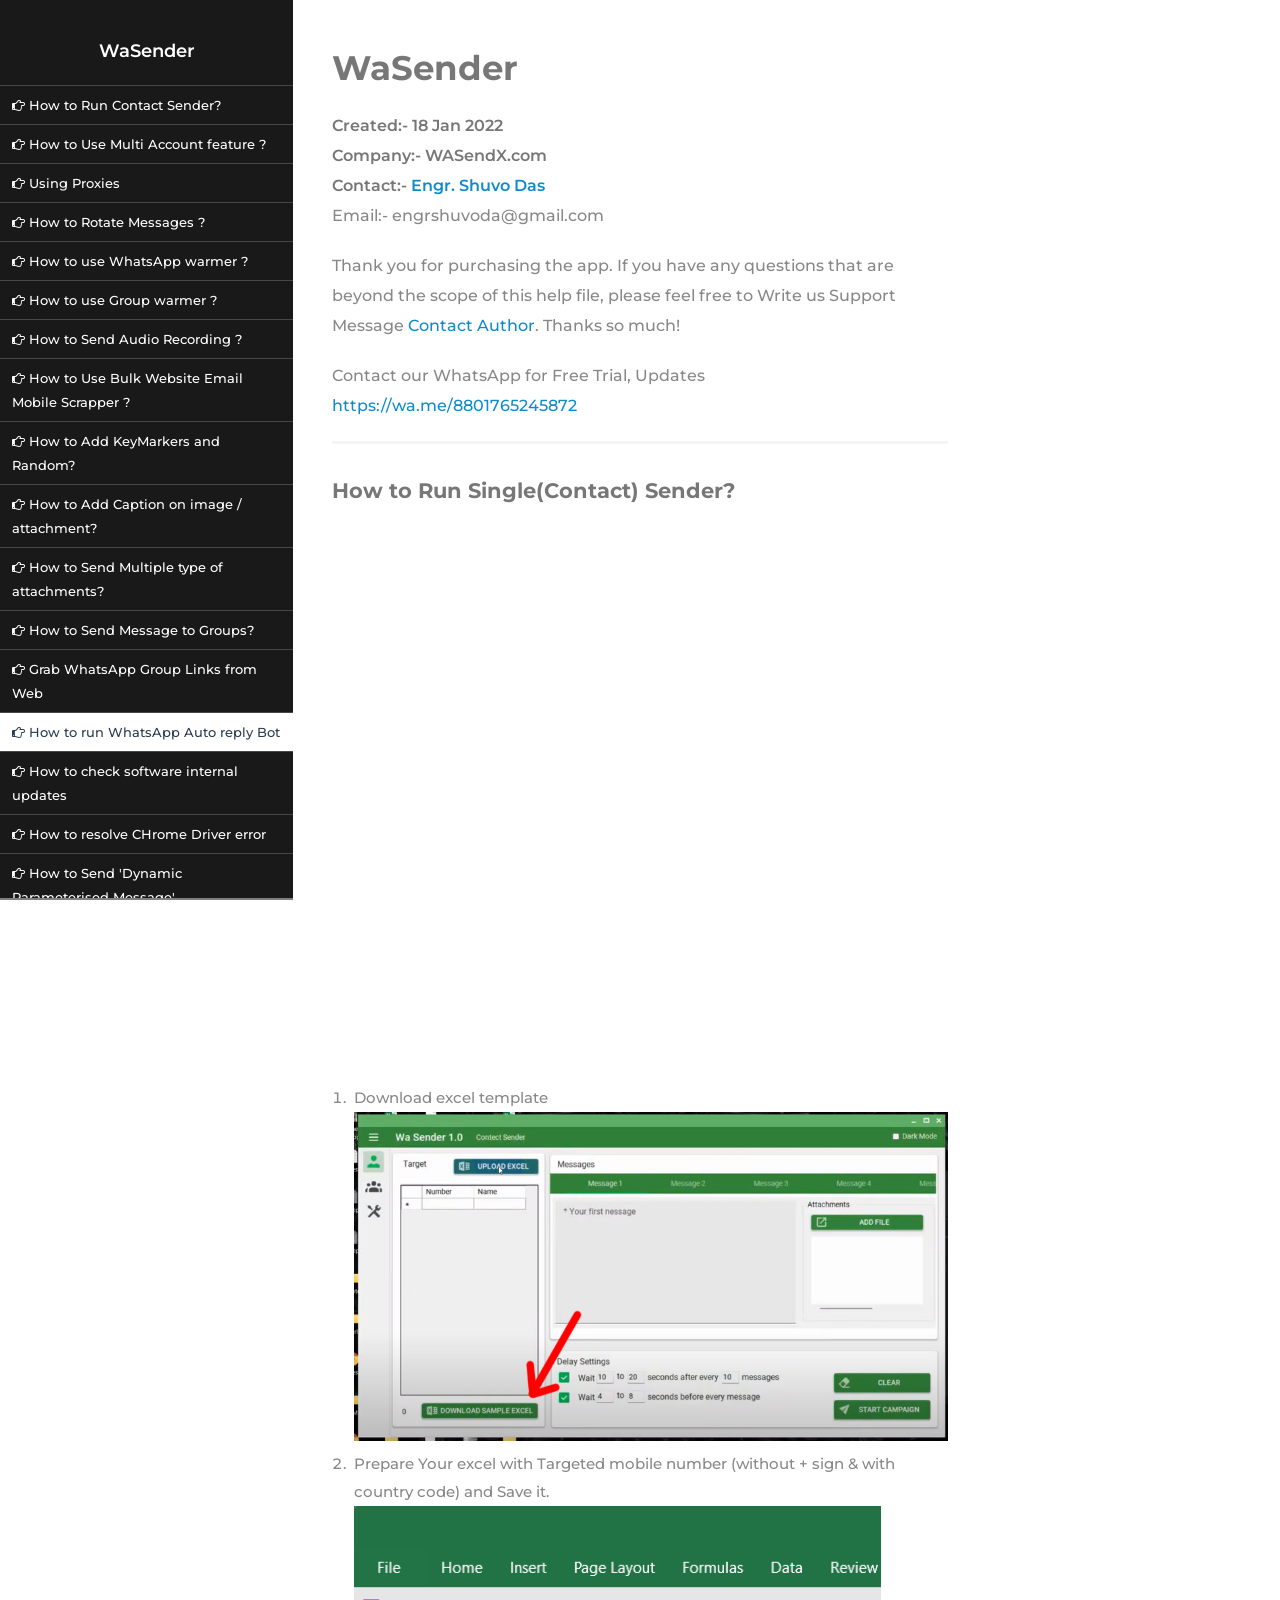
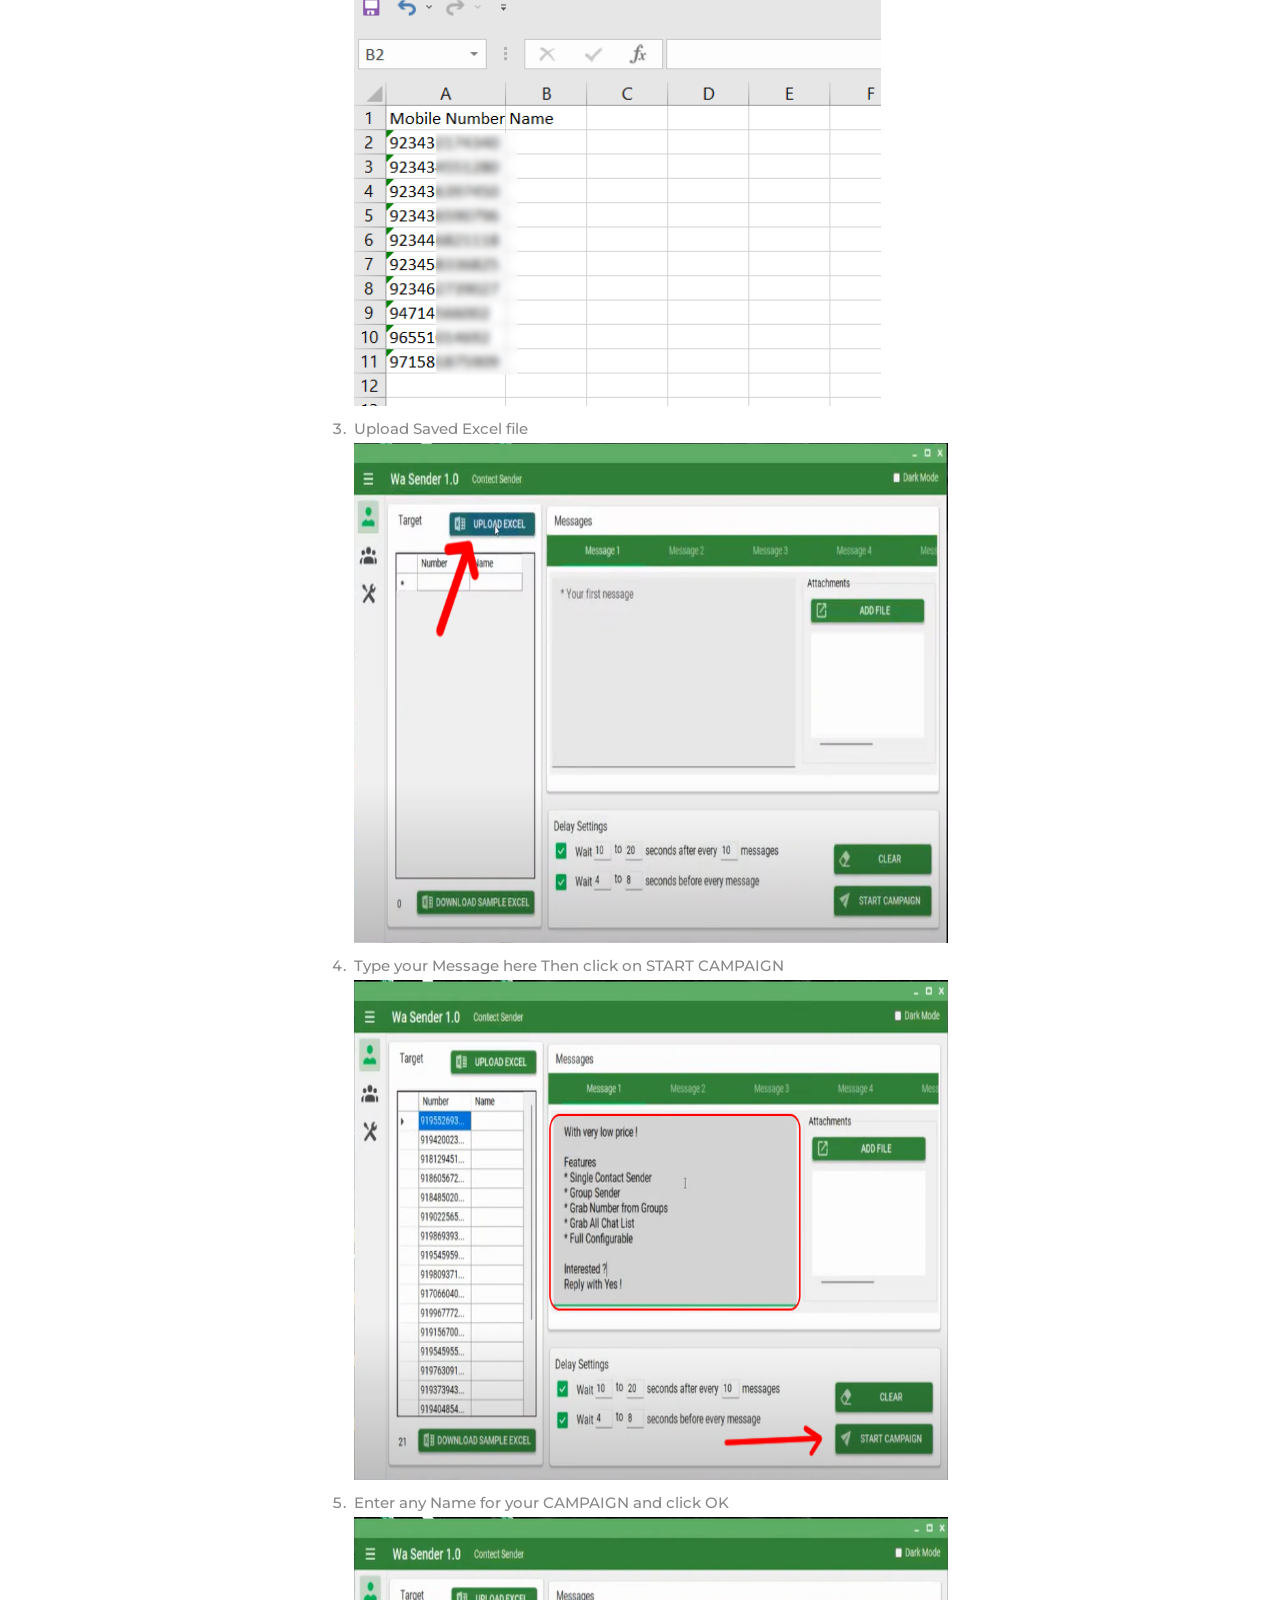
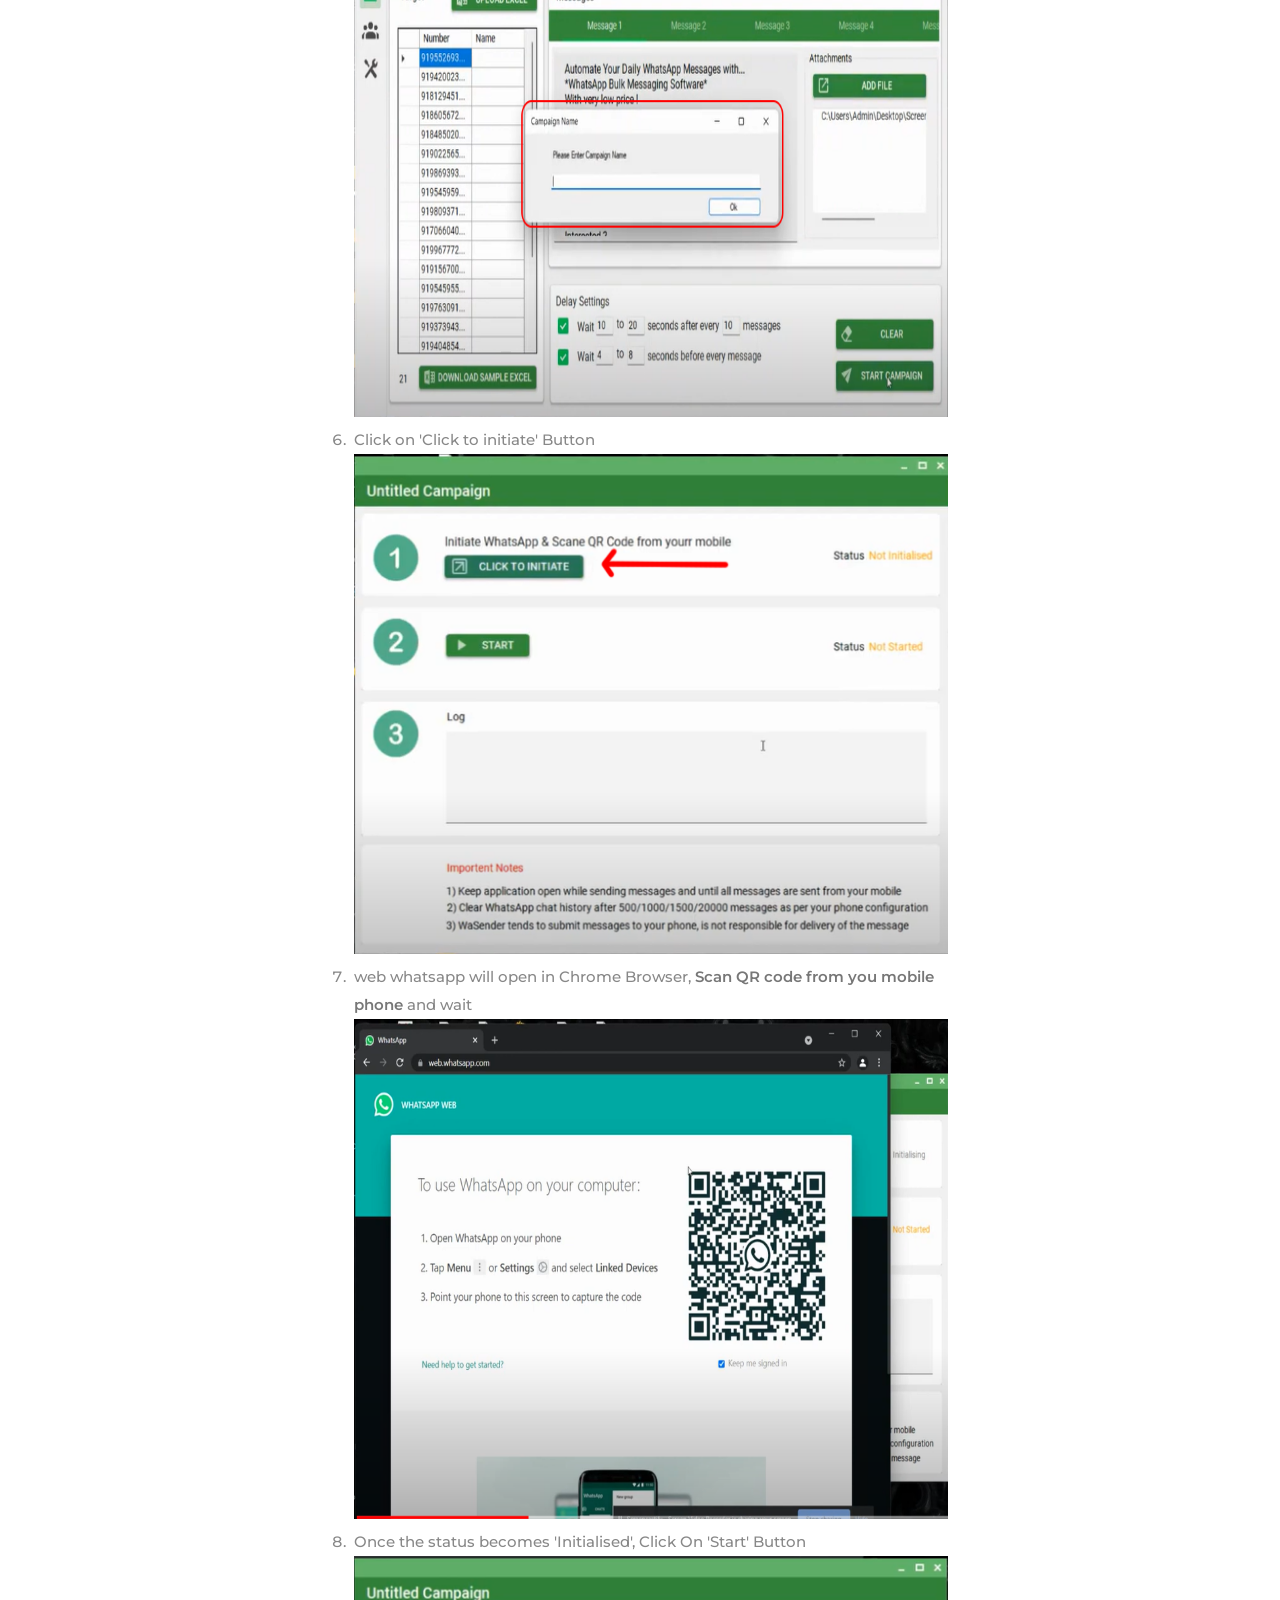
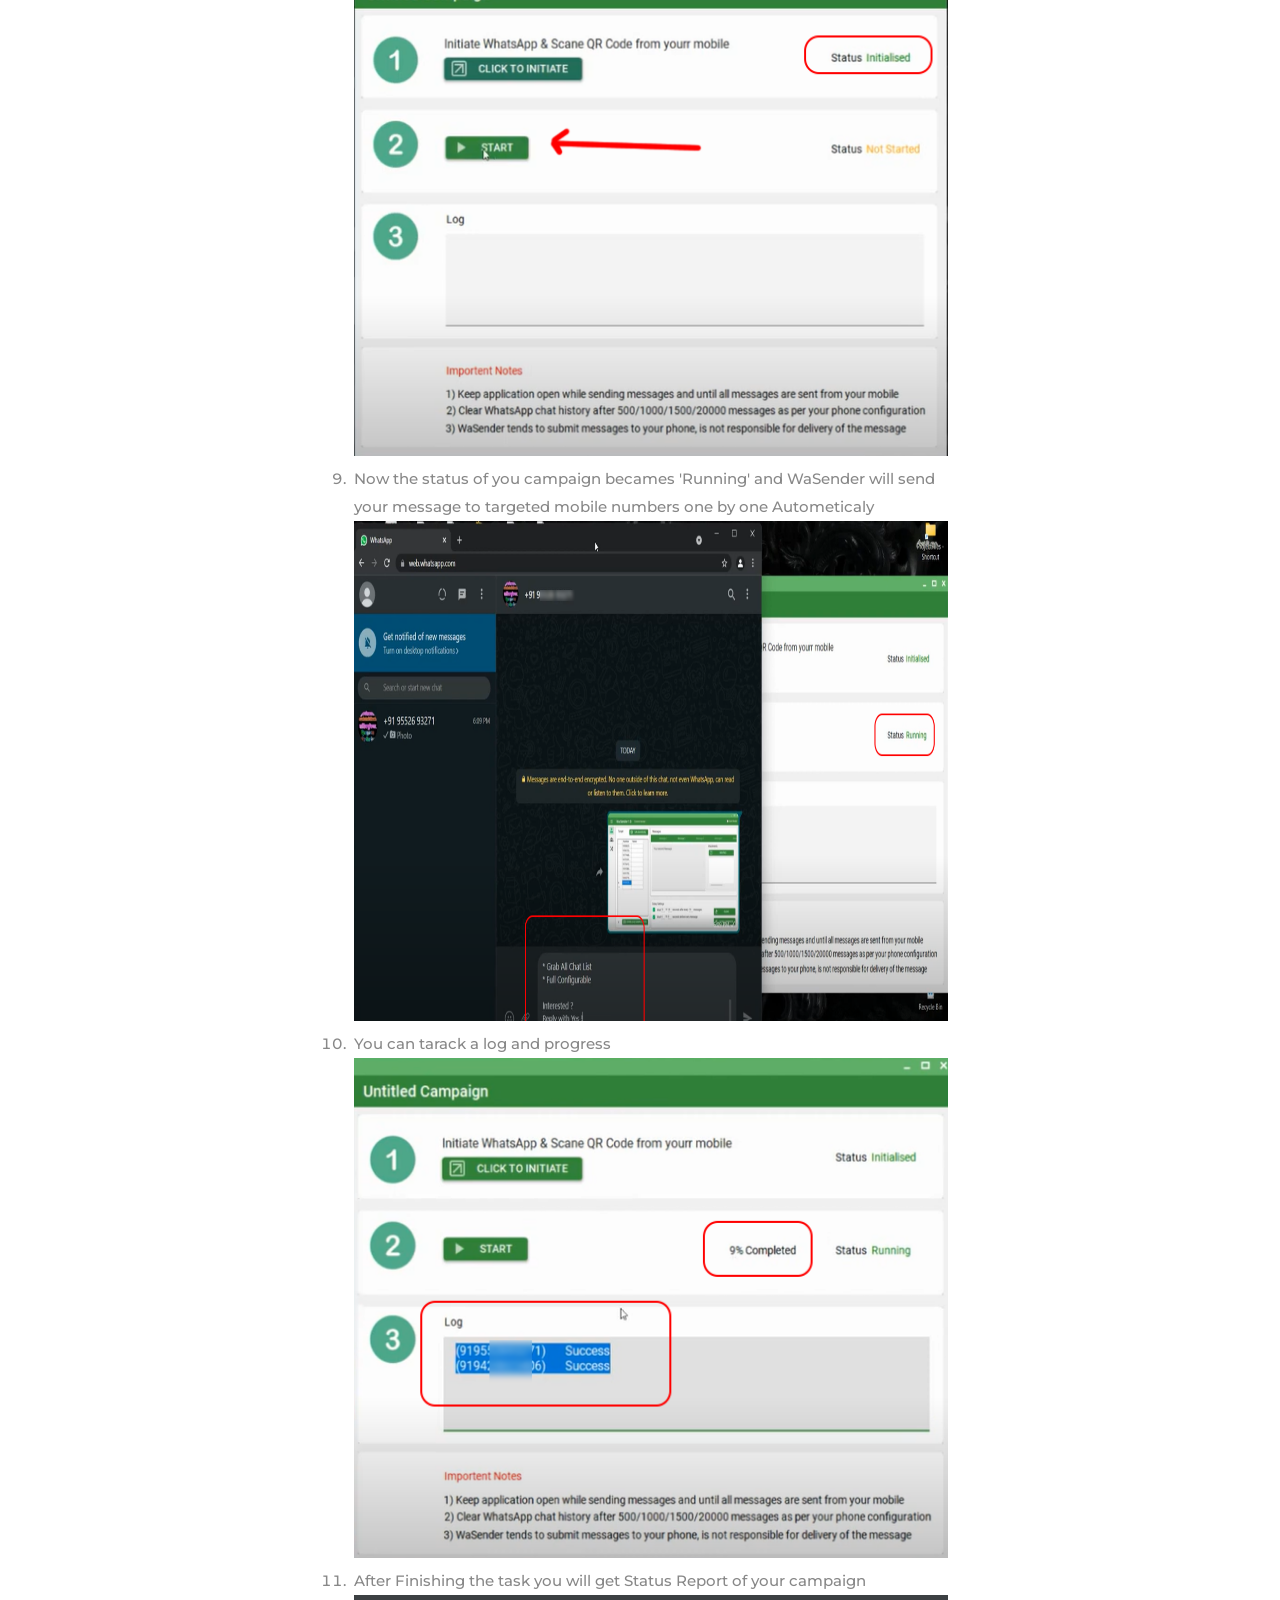
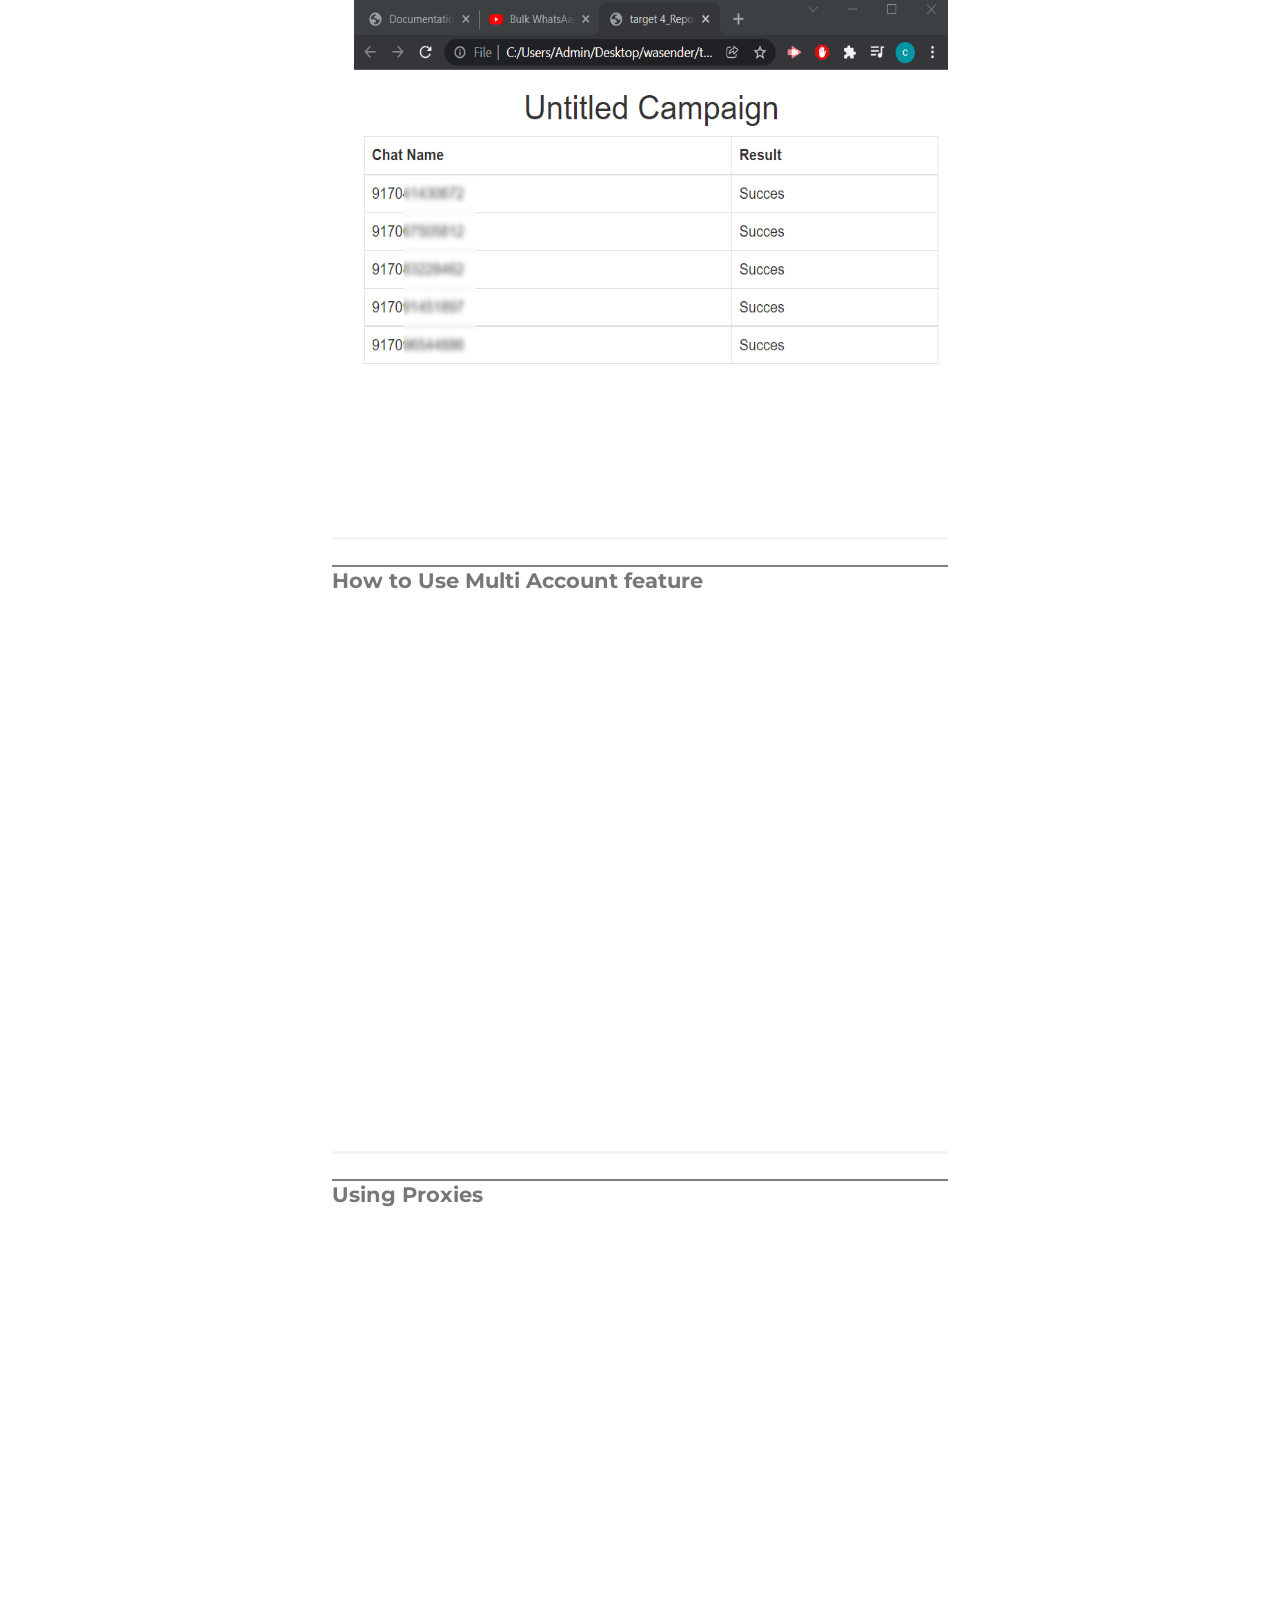
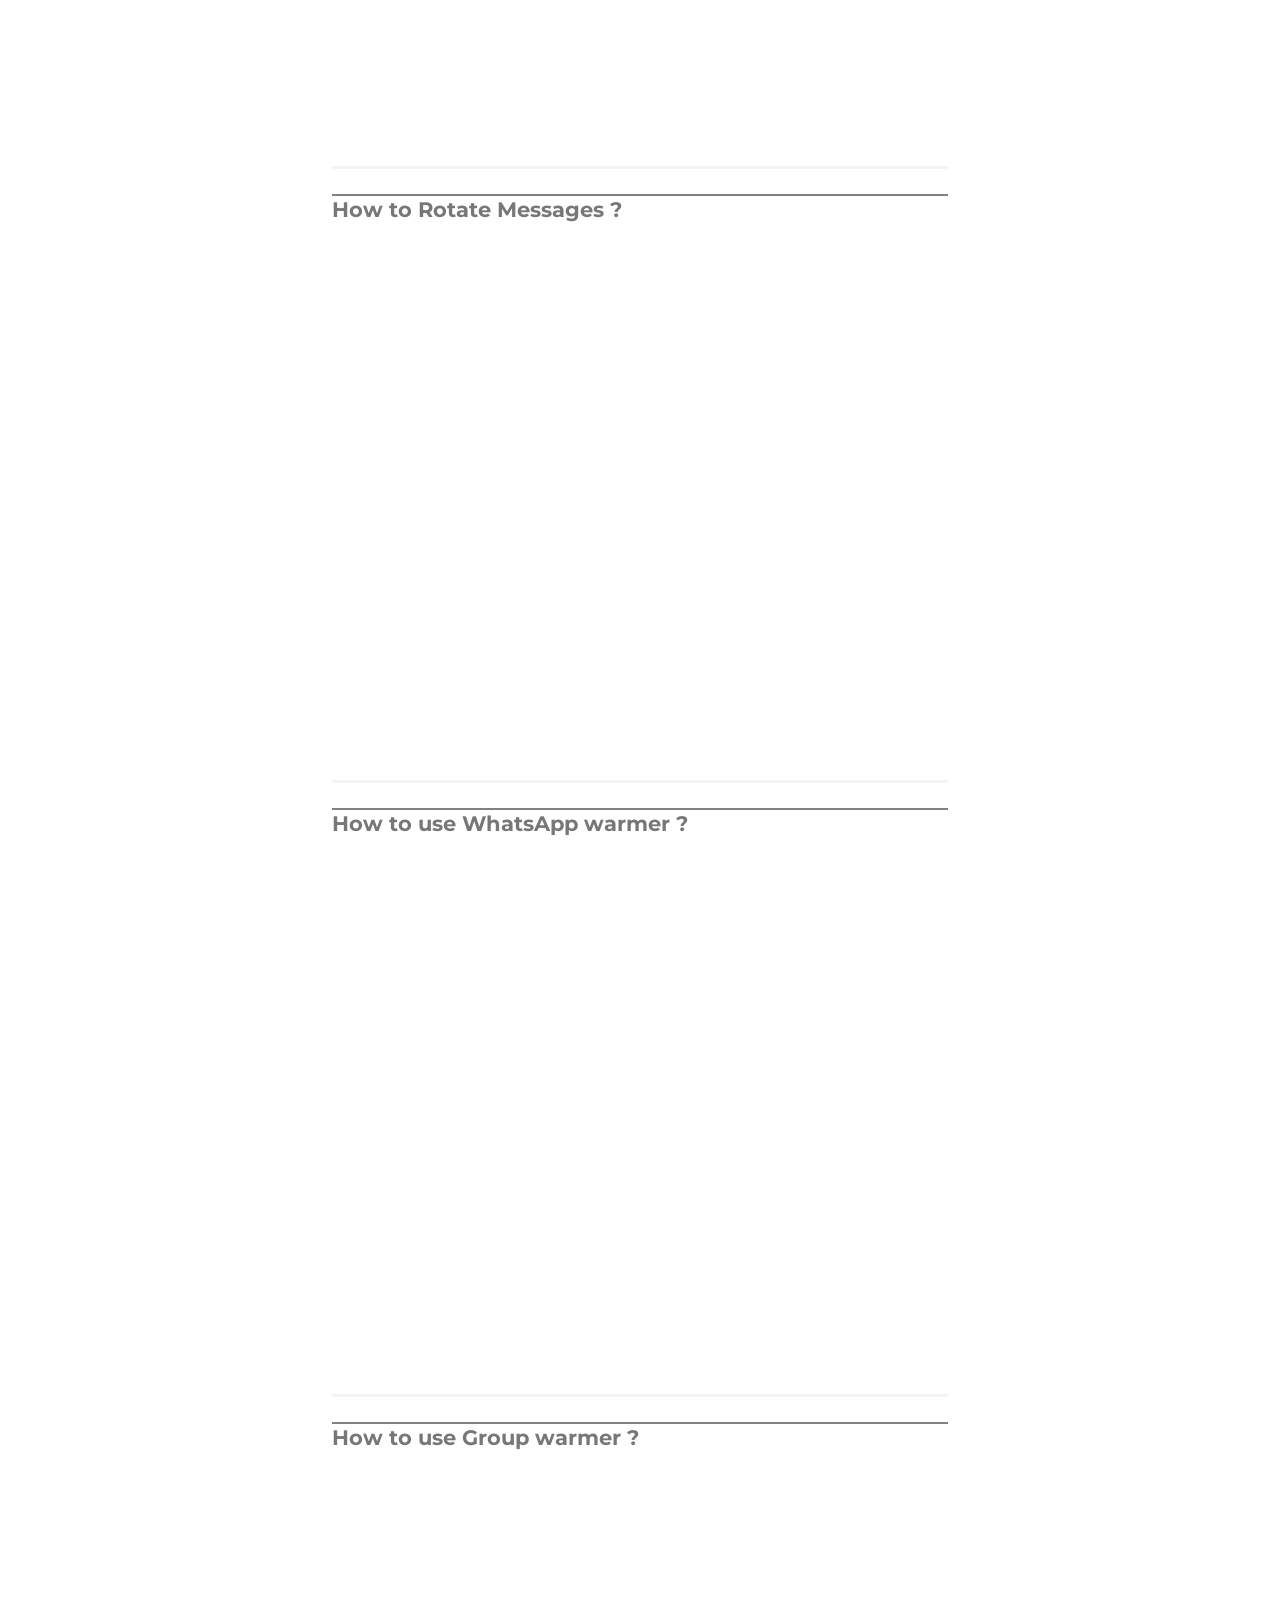
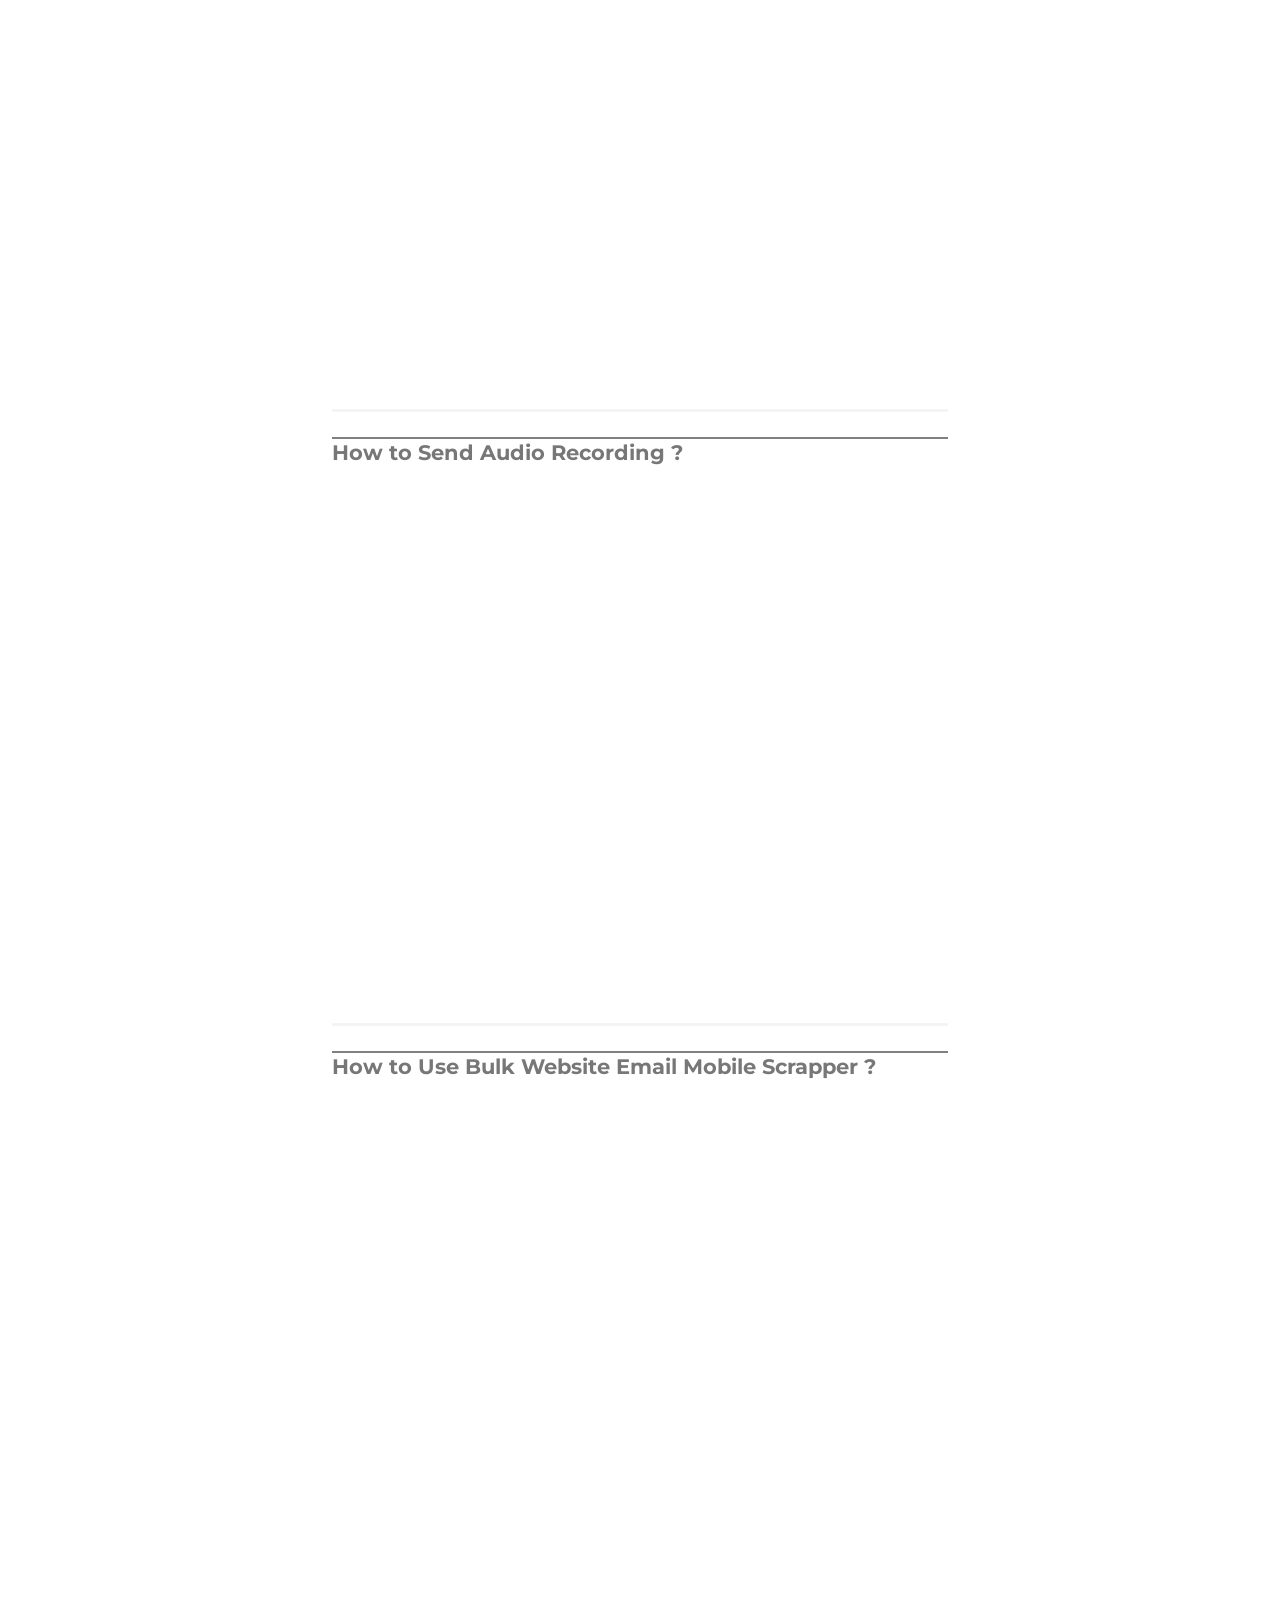
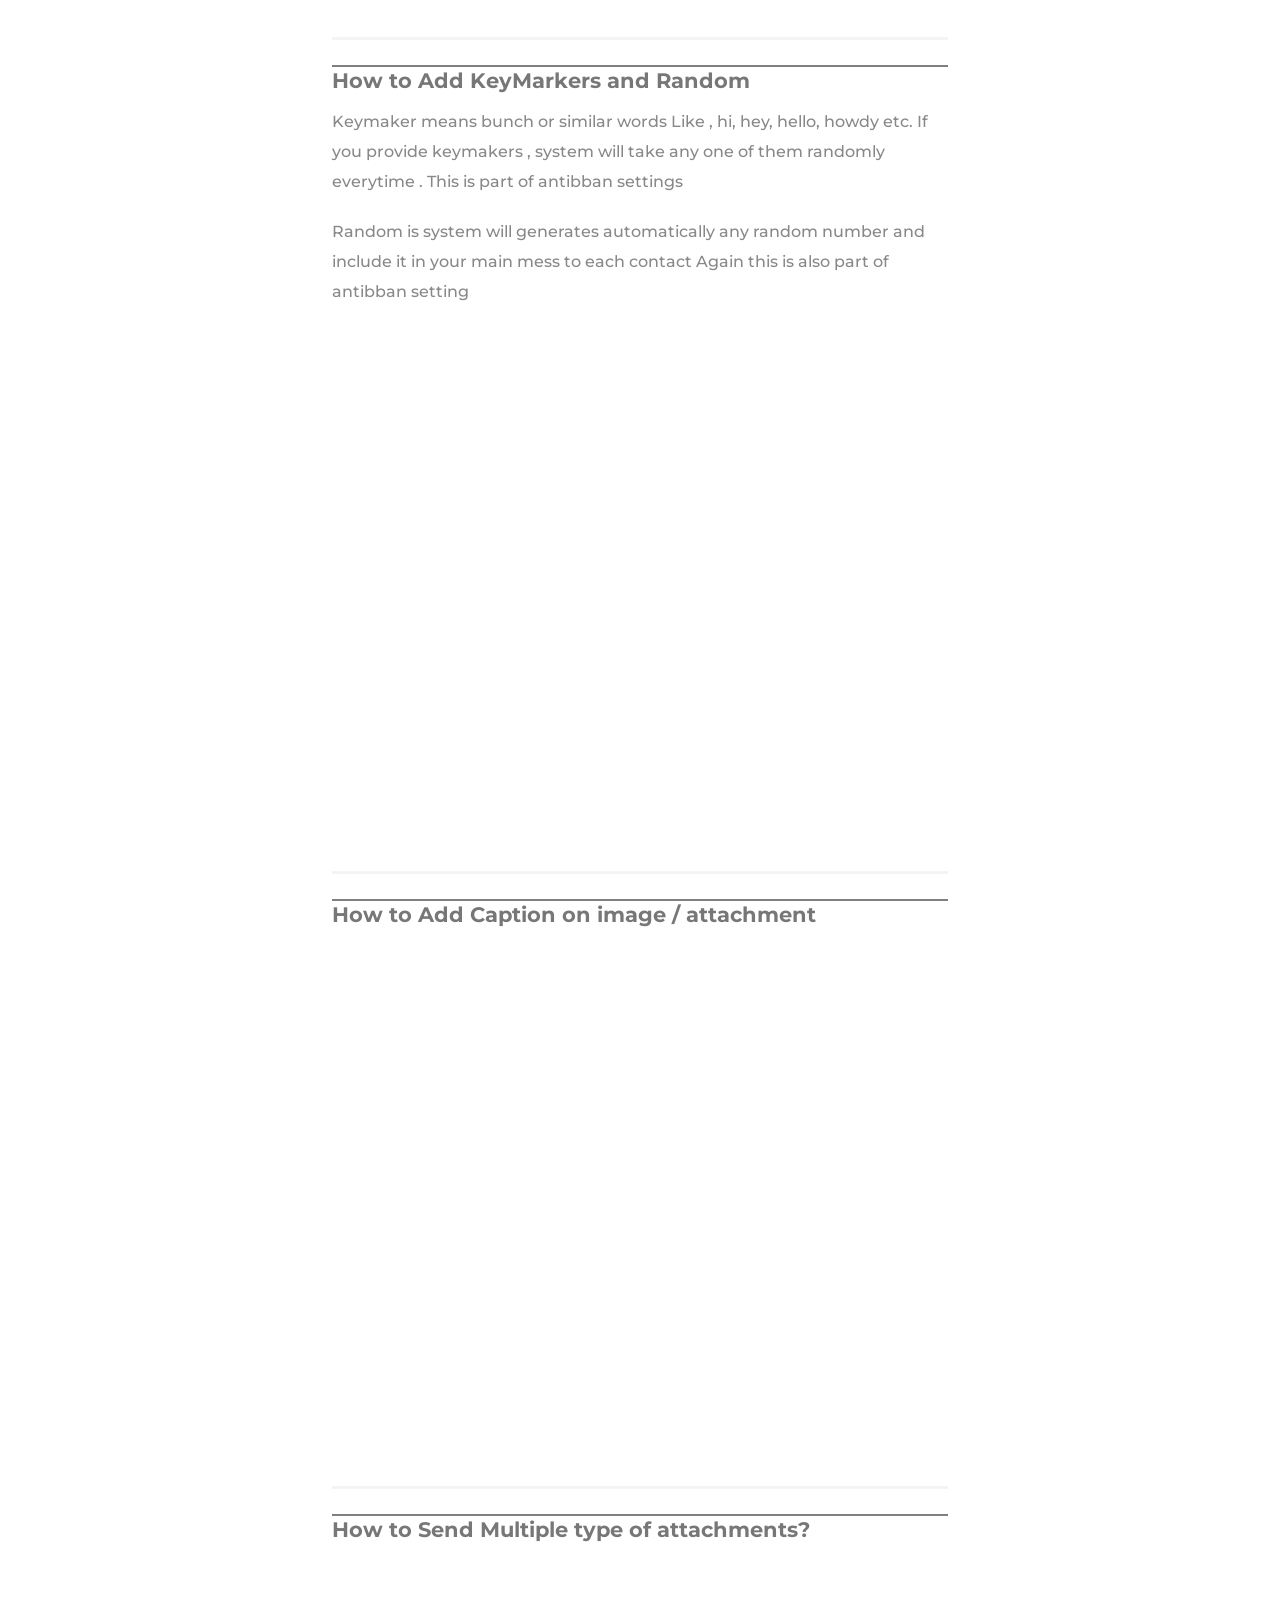
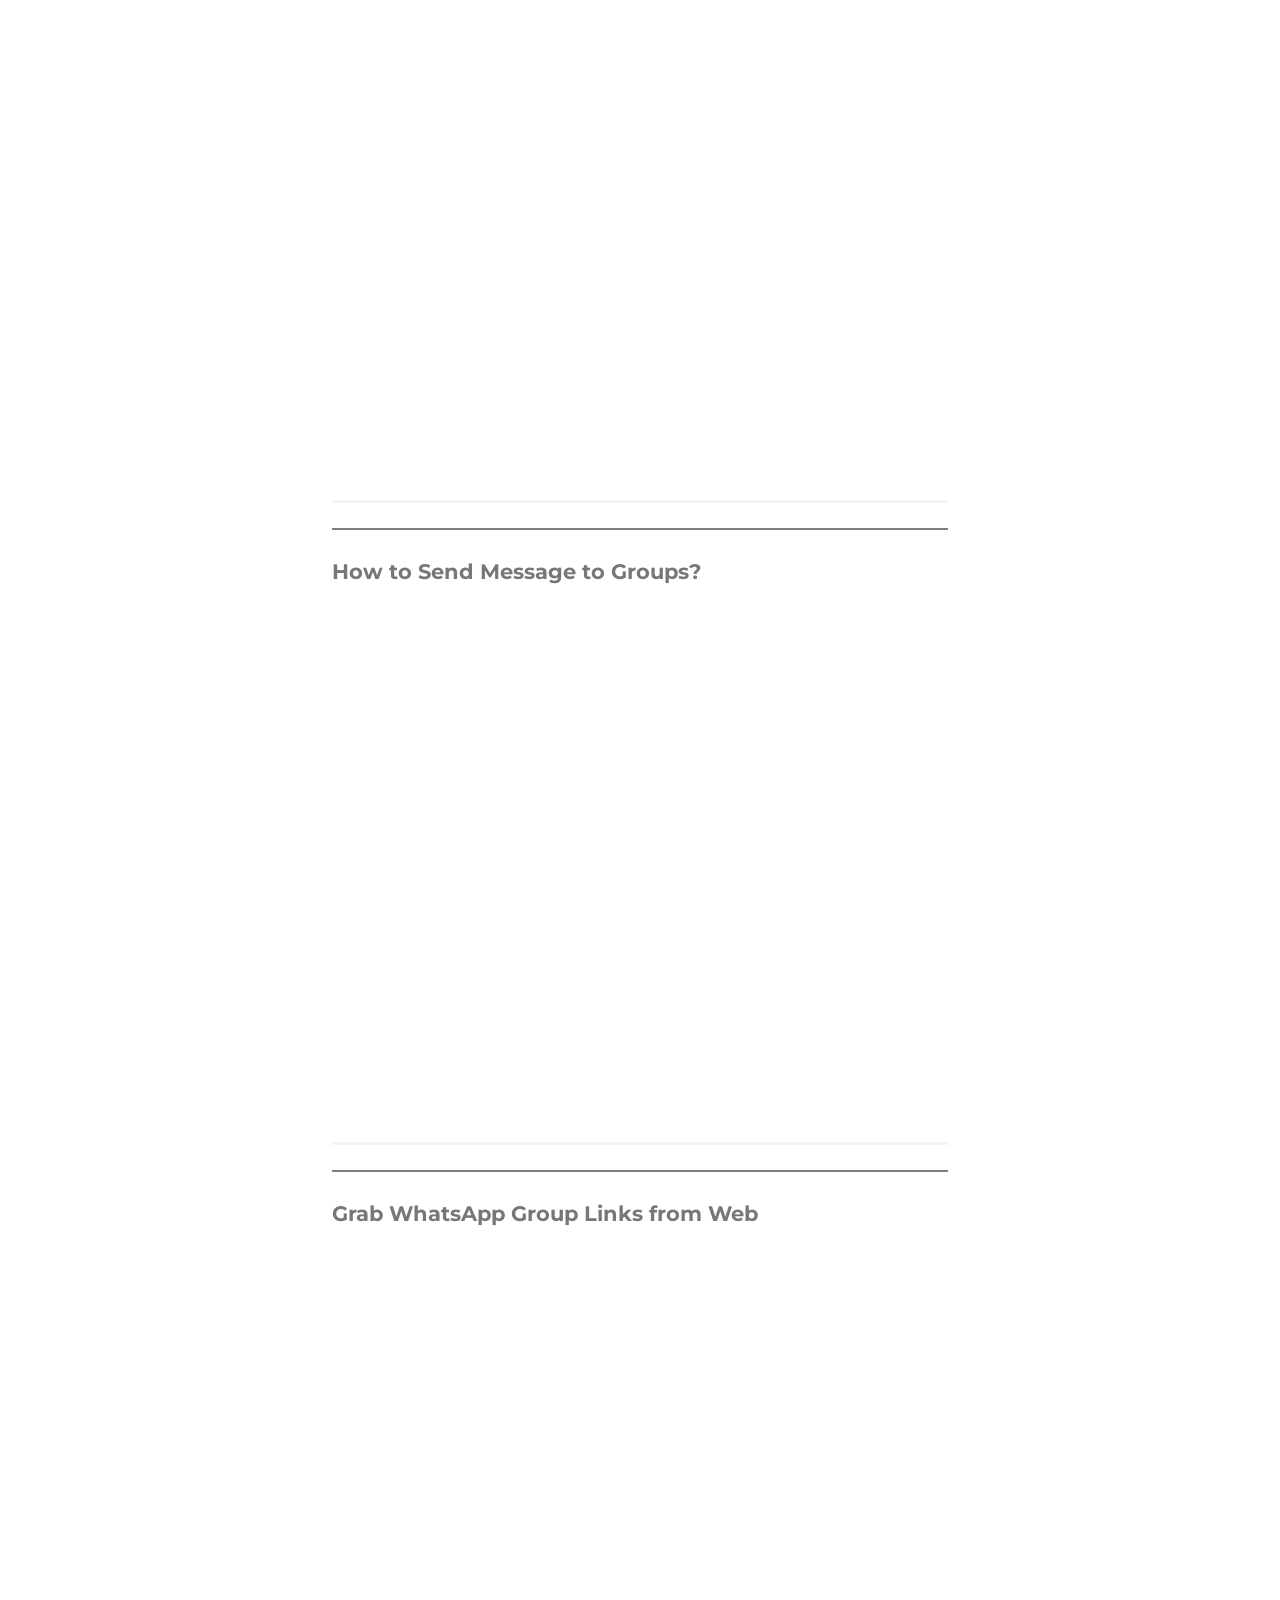
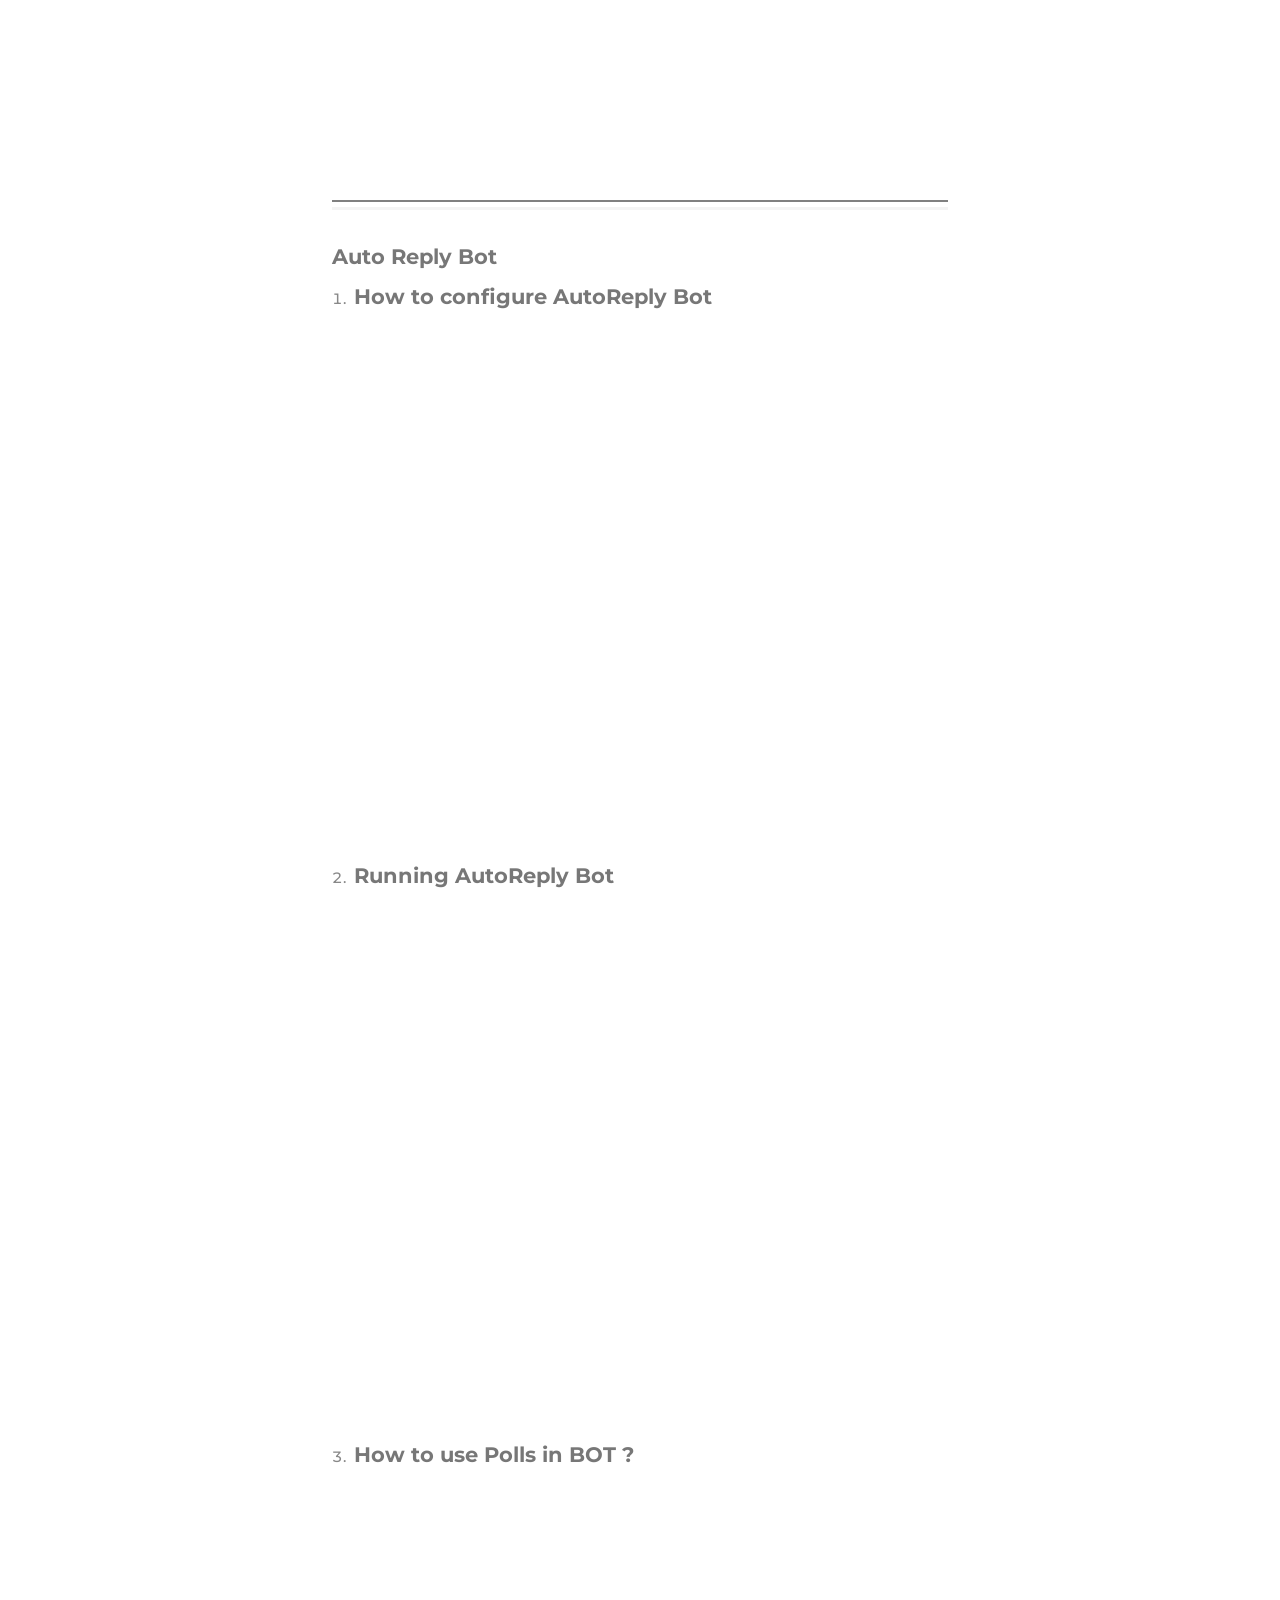
==== commit f96e43fd: "remove old software thing" ====
--- a/index.html
+++ b/index.html
@@ -14,14 +14,7 @@
   </header>
   <nav id="nav">
     <ul>
-		<li><a href="#eclipseversion"><i class="fa fa-hand-o-right"></i> Prerequisite</a></li>
-		
-		
-		<li><a href="#ImportentAntibanPointsBeforeyouusethissoftware"><i class="fa fa-hand-o-right"></i> Importent Antiban Points Before you use this software</a></li>
-		
-		<li><a href="#importproject"><i class="fa fa-hand-o-right"></i> How to Run WaSender Software?</a></li>
-		<li><a href="#activate"><i class="fa fa-hand-o-right"></i> How to Activate WaSender ?</a></li>
-		<li><a href="#HowtoRelaseit"><i class="fa fa-hand-o-right"></i> How to resale it? How reseller rights works</a></li>
+
 		<li><a href="#appIcon"><i class="fa fa-hand-o-right"></i> How to Run Contact Sender?</a></li>
 		
 		<li><a href="#HowtoUseMultiAccountfeature"><i class="fa fa-hand-o-right"></i> How to Use Multi Account feature ?</a></li>
@@ -121,192 +114,6 @@
           </div>
         </div>
 		<div class="section_bdr"></div>	
-</section >
-       <section id="eclipseversion">
-          <div class="container"> <br>
-            <h2>Prerequisite</h2>
-            <p>
-			1)  Download .Net Framework 4.6.1 runtime setup from Bellow url (Ignore if already installed)
-			 <br>
-			 <a style="color:#0e8bcb" href="https://dotnet.microsoft.com/en-us/download/dotnet-framework/net461" target="_blank">https://dotnet.microsoft.com/en-us/download/dotnet-framework/net461</a>
-			<br /><br />
-			<img src="images/01.png">
-			2) Download and Install Google Chrome (Ignore if already installed)
-            </p>	
-            <div class="section_bdr"></div>
-			2) Download and Microsoft Edge WebView2 (Ignore if already installed)
-			<br>
-			<a target="_blank" href="https://developer.microsoft.com/en-us/microsoft-edge/webview2/?form=MA13LH">https://developer.microsoft.com/en-us/microsoft-edge/webview2/?form=MA13LH</a>
-            </p>	
-            <div class="section_bdr"></div>
-          </div>
-        </section>
-		
-		
-		
-		 <section id="ImportentAntibanPointsBeforeyouusethissoftware">
-          <div class="container"> <br>
-            <h2 style="color:red">
-			
-			Importent Antiban Points Before you use this software . </h2>
-            
-			<ol>
-
-		<li>Try to use virtual numbers for bulk sending  <br>
-👉https://temp-number.org/app/ <br>
-👉https://www.smspool.net/
-</li>
-
-<li>Follow all antiban settings described in userdoc file in documentations folder </li>
-
-
-<li>If you account banned
-in settings ( button on top right corner ⚒️)
-CLEAR PROFILE CACHE  
-<br>
-Every time whenever you get blocked 
-</li>
-
-<li>if your WhatsApp account banned
-Then try after 3 months
-
-If you are using new account
-
-Then don't use it with software immediately
-
-Make spend some time manually with your account, join some groups and do some activities
-
-Try to clear your whatsapp local cache and data before adding new number in it
-</li>
-
-
-			
-			</ol>
-            <div class="section_bdr"></div>
-			
-			<ol>
-			
-
-<li>Register for a new whatsapp account (Virtual Numbers ) on my mobile . Leave it on your mobile for 7 Days without doing anything.  </li>
-
-<li> Come back to your whatsapp account on your Mobile and join manually some whatsapp group and talk with groups members for next 7 days daily at least  1 hour</li>
-
-<li> Then use  WhatsApp warmer for next 7 days daily 1 hour </li>
-
-<li> After 1 month your number will be strong</li>
-
-<li> After that , start from 10 messages per day and increase by 10 daily</li>
-
-<li> while doing this, Purchase new virtual numbers and prepare them same way from Step 1) for your new numbers</li>
-
-<li> consider that your number will ban any time , may be after sending 50 messages or after sending 1500 messages, its all up to your message  and you are spamming or not</li>
-			
-			</ol>
-			<div class="section_bdr"></div>
-			
-			
-          </div>
-        </section>
-
-        <section id="importproject">
-          <div class="container"> <br>
-            <h2>How to Run WaSender Software?</h2>
-            <ul class="feature_list">
-              <li>Go to 'AppHere' Folder and find 'Setup.exe' Install the SetUp </li>
-			  <li>After SetUp Installetion, Find 'WaSender' on your Desktop</li>
-              
-            </ul>
-            <iframe width="942" height="530" src="https://www.youtube.com/embed/32IlU0KbCFI" title="YouTube video player" frameborder="0" allow="accelerometer; autoplay; clipboard-write; encrypted-media; gyroscope; picture-in-picture" allowfullscreen></iframe>
-            <div class="section_bdr"></div>
-          </div>
-        </section>
-		
-		
-		<section id="activate">
-          <div class="container"> <br>
-            <h2>Activate WaSender Software?</h2>
-            <ul class="feature_list">
-              <li>After Successful installetion, when you first time open WaSender Software, it will ask you sor Activation Like bello image <br> 
-					<img style="height:500px" src="images/active1.png" />
-			  </li>
-			  <li>To Activate WaSender , Copy The "Activation CODE" from this window 
-						<br><br>
-						<img style="height:500px" src="images/active2.png" />
-			  </li>
-			  <li>
-				Now, from your Apps Downloaded folder (which you downloaded from Fiverr), find 'KeyGen' folder , Open this folder<br>
-				<img src="images/active3.png" />
-			  </li>
-			  <li>
-				Under this folder, find 'KeyGen.exe' file with logo of keys, Double Click on it <br>
-				<img src="images/Activate-1.png" />
-			  </li>
-			  <li>
-				First it You Need to provide PURCHASE CODE
-				<img src="images/Activate-2.png" />
-			  </li>
-			  <li>
-				Where can you get your Purcchase Code ? 
-					<ol>
-						<li>Log in your Fiverr.com acount (<a href="https://fiverr.com/">https://fiverr.com/</a>) </li>
-						<!-- <li>Go to your downloads section (<a href="https://codecanyon.net/downloads"> https://codecanyon.net/downloads </a>) -->
-						
-						
-						</li>
-						
-						<li>
-							Find WaSender Product and Download "License certificate & purchase code (text)"
-							
-							<img src="images/Activate-4.png" />
-						</li>
-						<li> Open text file 
-							<img src="images/Activate-5.png" />
-							Here Is Your Purchase Code
-						</li>
-						<li>
-							Copy it And Provide it Into Keygen
-							<img src="images/Activate-6.png" />
-						</li>
-					</ol>
-			  </li>
-			  <li>
-				Now Provide Activation Code Of Your Client (Or you) which Popup up in Activation Window of WaSender<br>
-				<img style="height:500px" src="images/Activate-7.png" /> <br>
-				The Click on "Generate Key" Button, It will gererate <b>Activation KEY</b> for WaSender Software.
-			  </li>
-			  <li>
-				Now , Copy Generated Key, and Paste it into WaSender's Activation process dialog's 'Activation Key' Section <br> 
-				<img style="height:500px" src="images/Activate-8.png" /> <br>
-			  </li>
-			  <li>
-				Finally , Click On 'Activate Now' Button.
-			  </li>
-              <li>
-				Video Tutorial of How to Activate
-				<iframe width="942" height="530" src="https://www.youtube.com/embed/WS31EpLC0BM" title="YouTube video player" frameborder="0" allow="accelerometer; autoplay; clipboard-write; encrypted-media; gyroscope; picture-in-picture" allowfullscreen></iframe>
-			  </li>
-            </ul>
-            
-            <div class="section_bdr"></div>
-          </div>
-        </section>
-		
-		<section id="HowtoRelaseit">
-			 <div class="container"> <br>
-				<h2>How to resale it? How reseller rights works</h2>
-				<p>
-				You need to send setup file from <br>
-"SetUp" folder under the "AppHere" Folder<br>
-To your customers<br>
- One your client install software, Software will ask for activation.<br>
-Software will generate unique ‘KeyCode’, <br>
-<br>
-You as a Software owner, you can provide them ‘Activation Code’ (with date validity)
-				</p>
-				
-				<div class="section_bdr"></div>
-			 </div>
-		</section>
 
 
 		 <section id="appIcon">
@@ -983,7 +790,7 @@
         <section id="rating">
           <div class="container"> <br>
             <h2>Rating</h2>
-            <p>If you like our app, we will highly appreciate if you can provide us a rating of 5. You can rate us from your Fiverr Menu > Download page.</p>
+            <p>If you like our app, we will highly appreciate if you can provide us a rating of 5. You can rate us from your Fiverr Account > Order page.</p>
             <div class="section_bdr"></div>
           </div>
         </section>
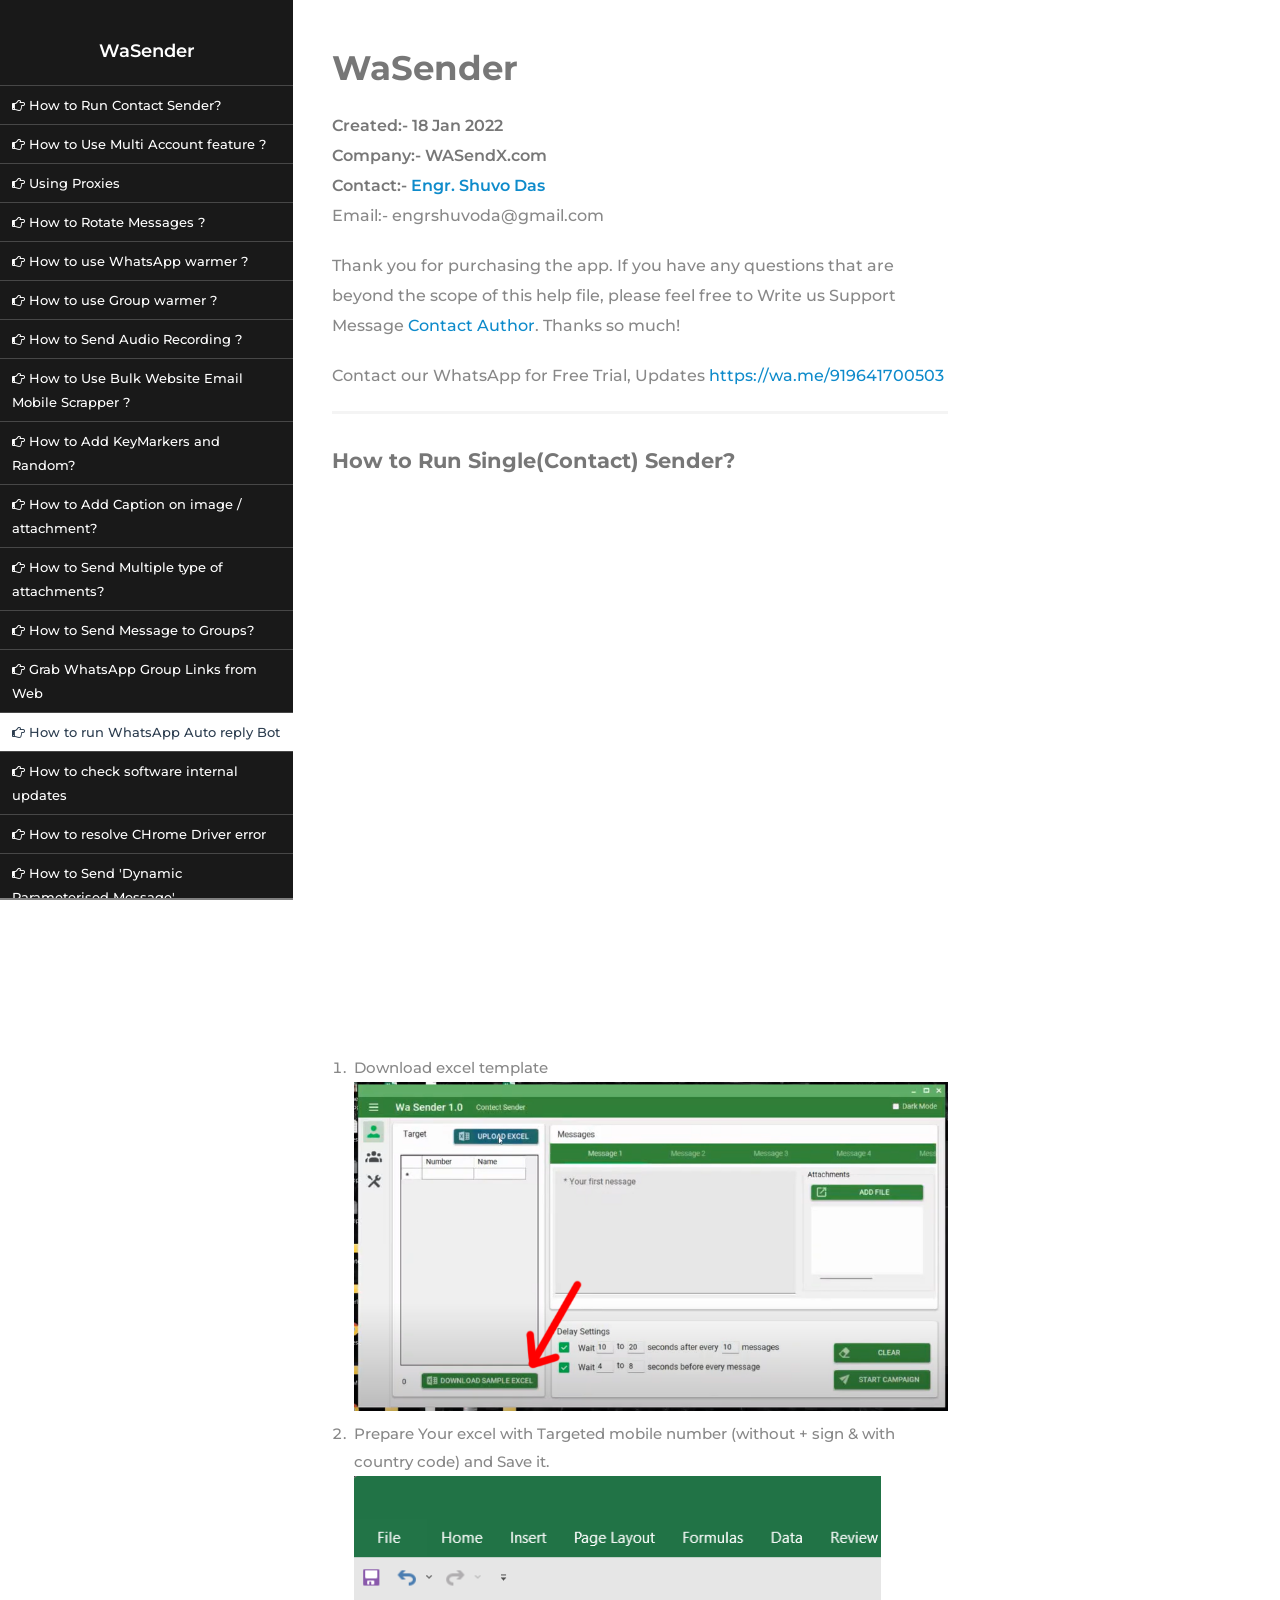
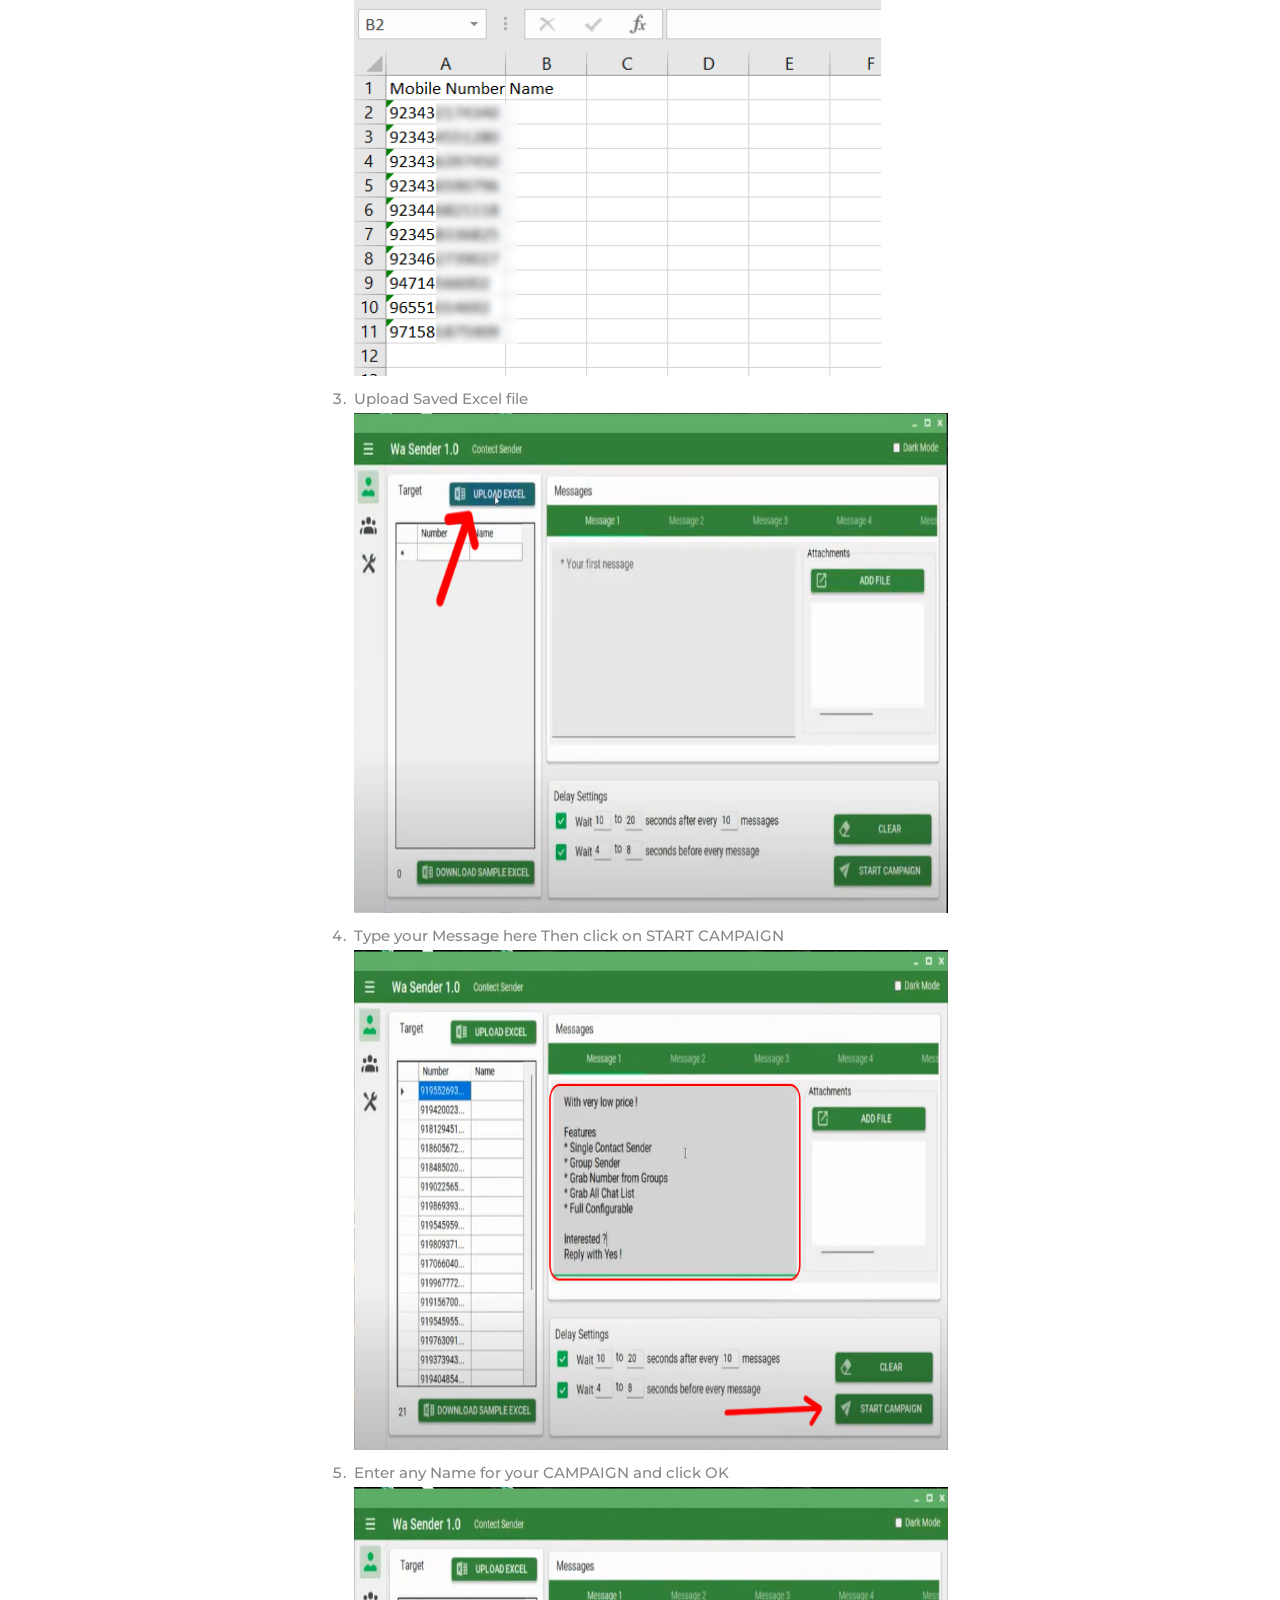
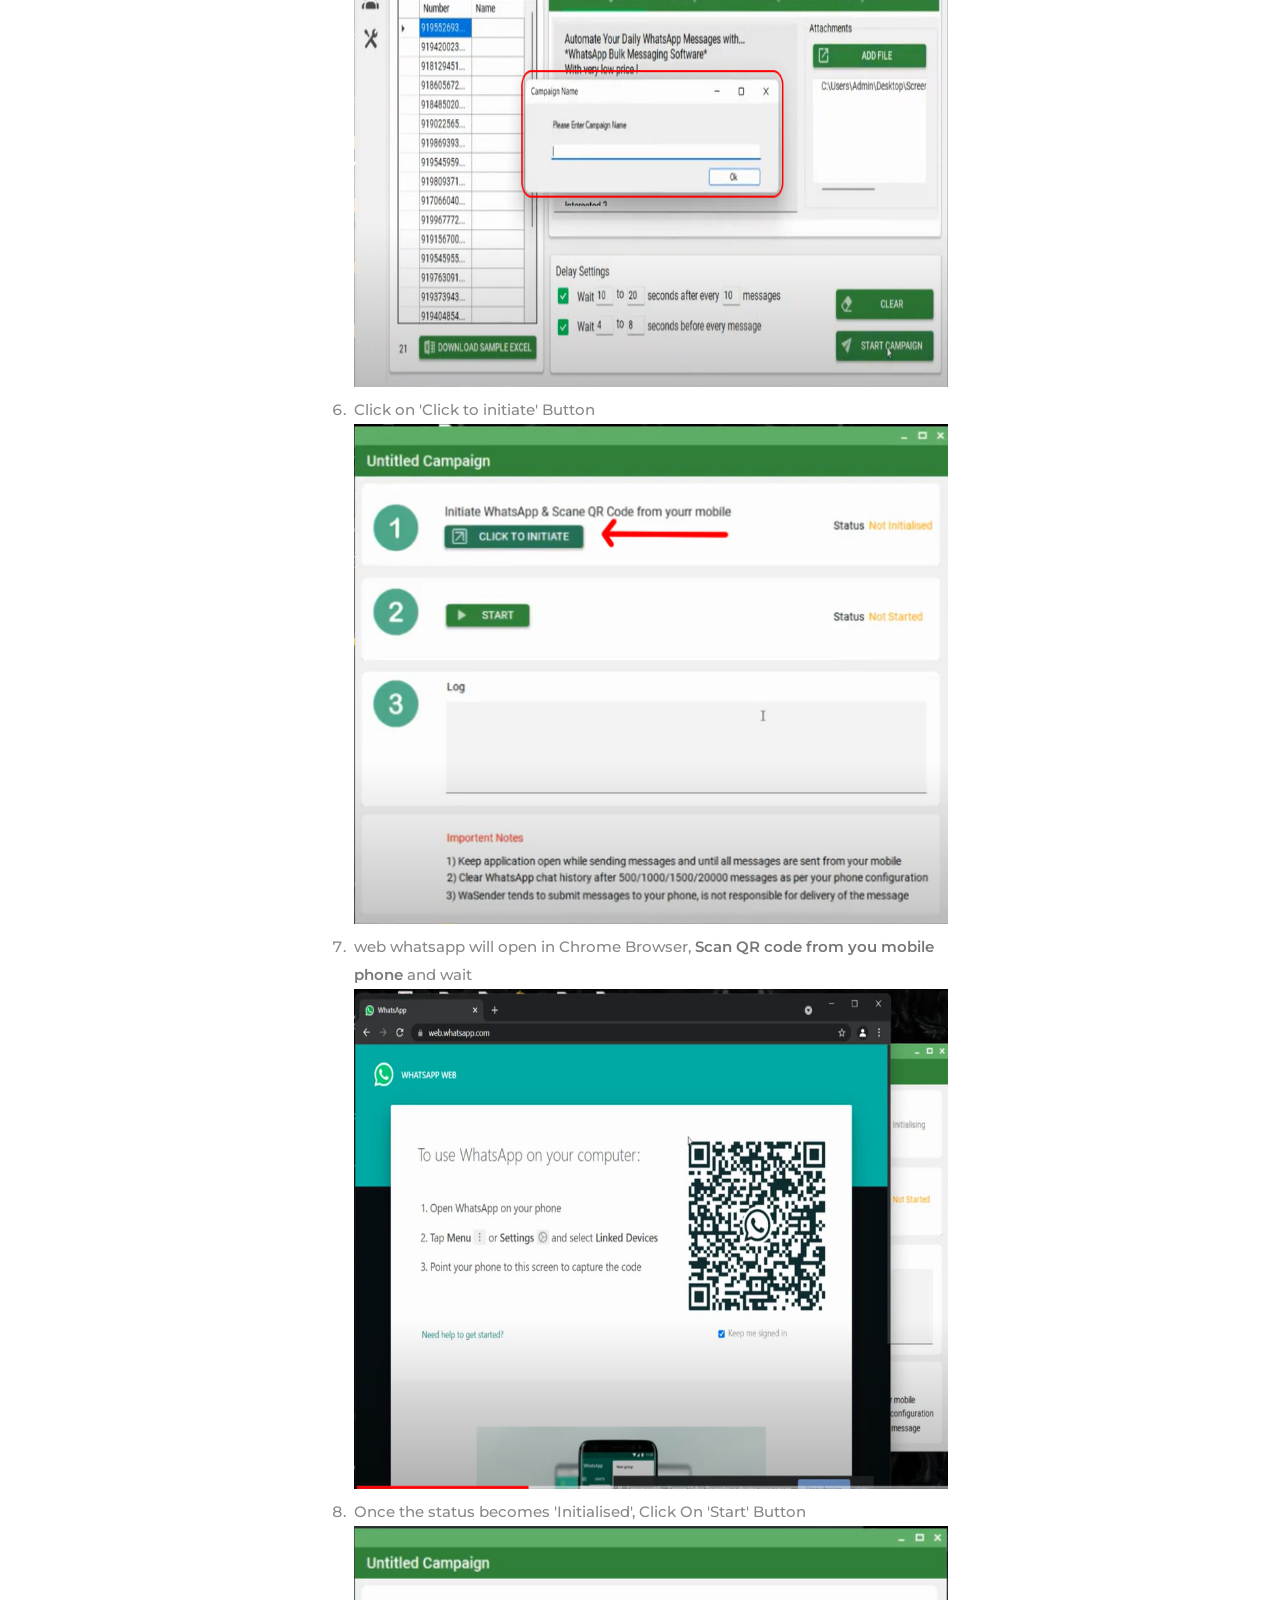
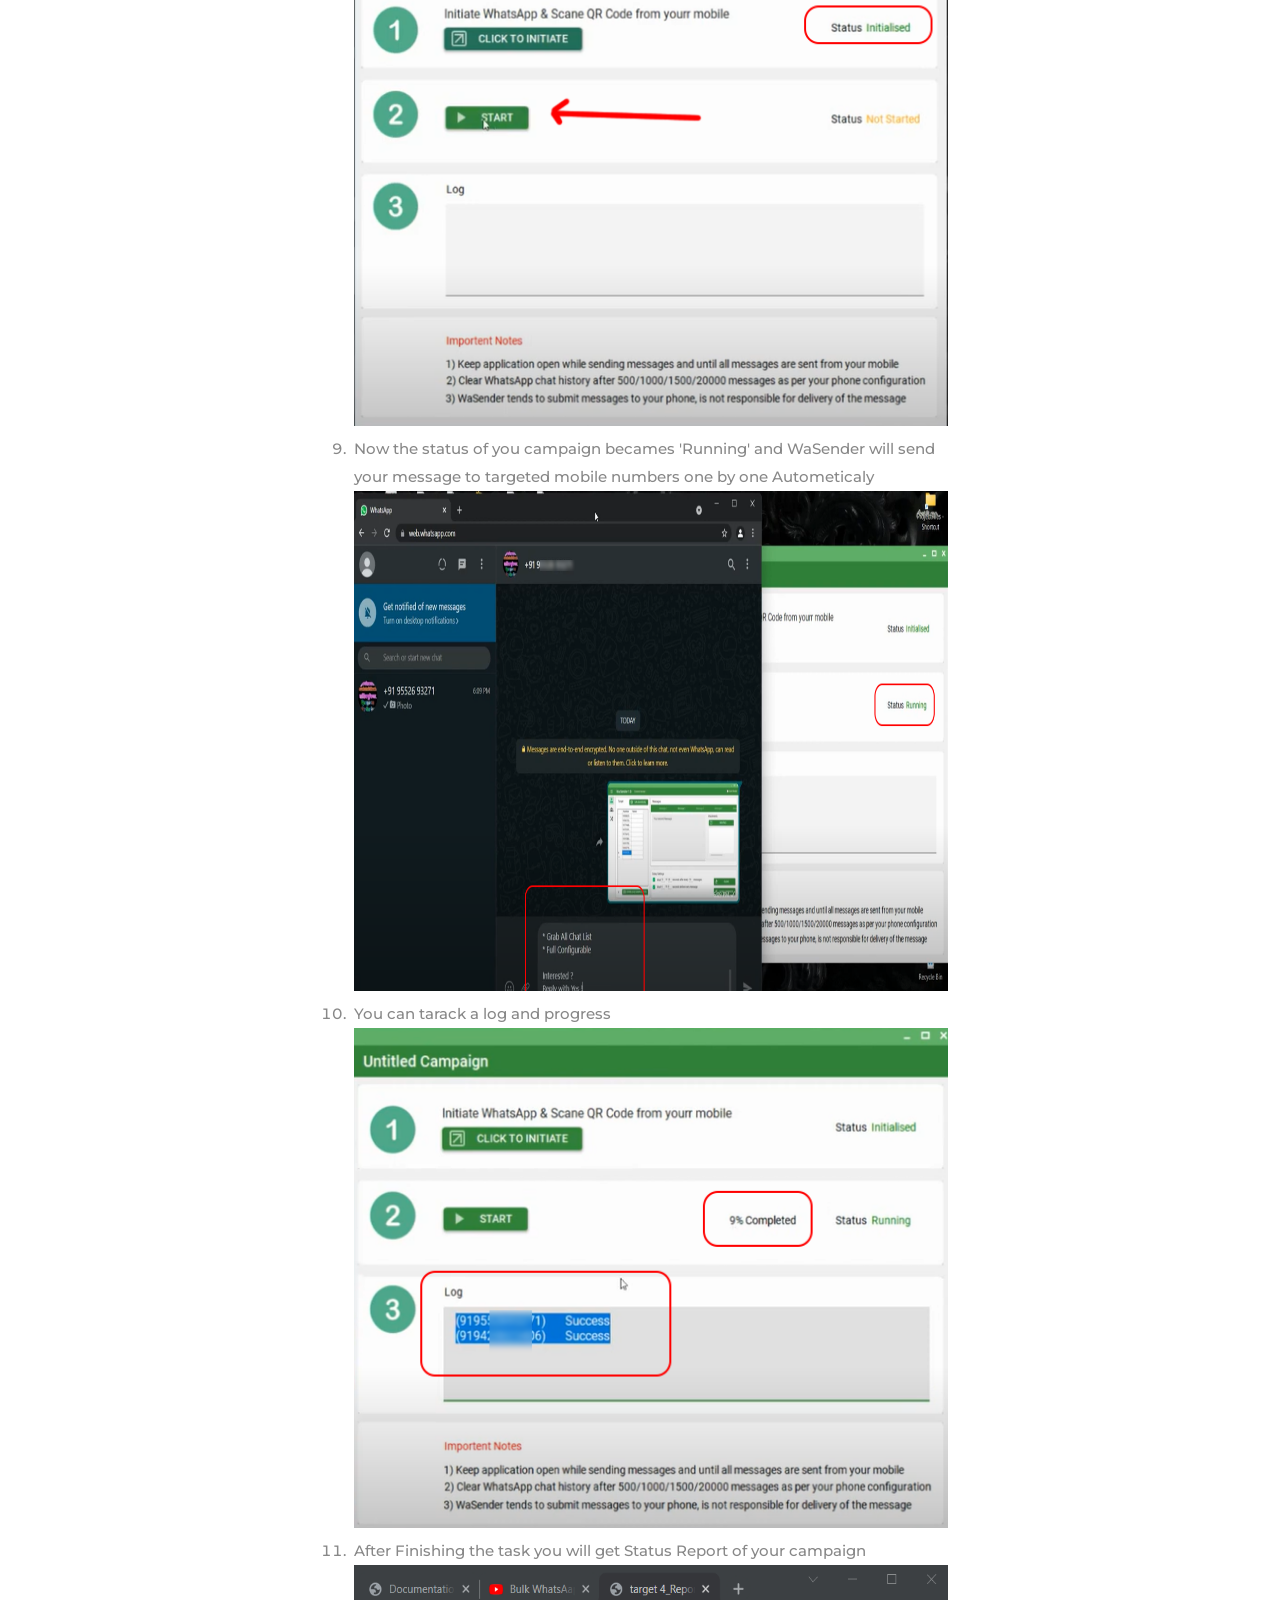
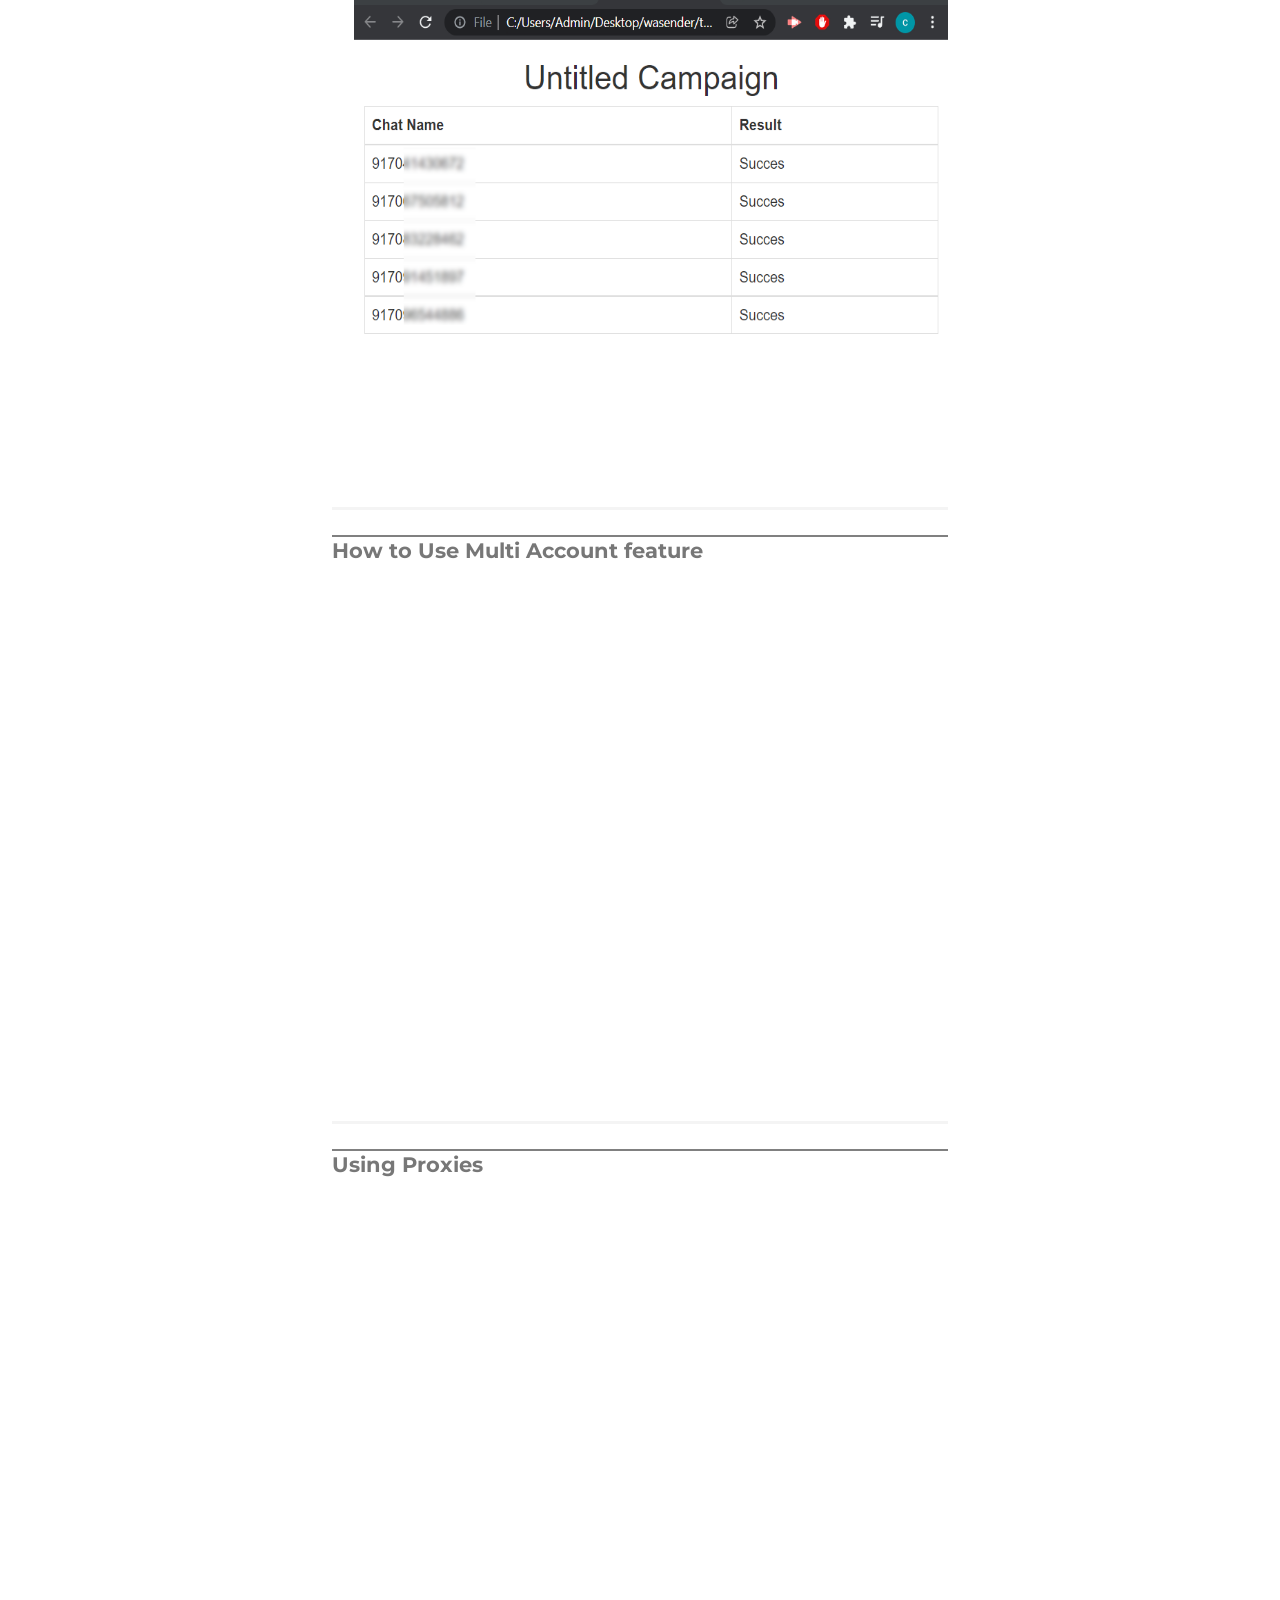
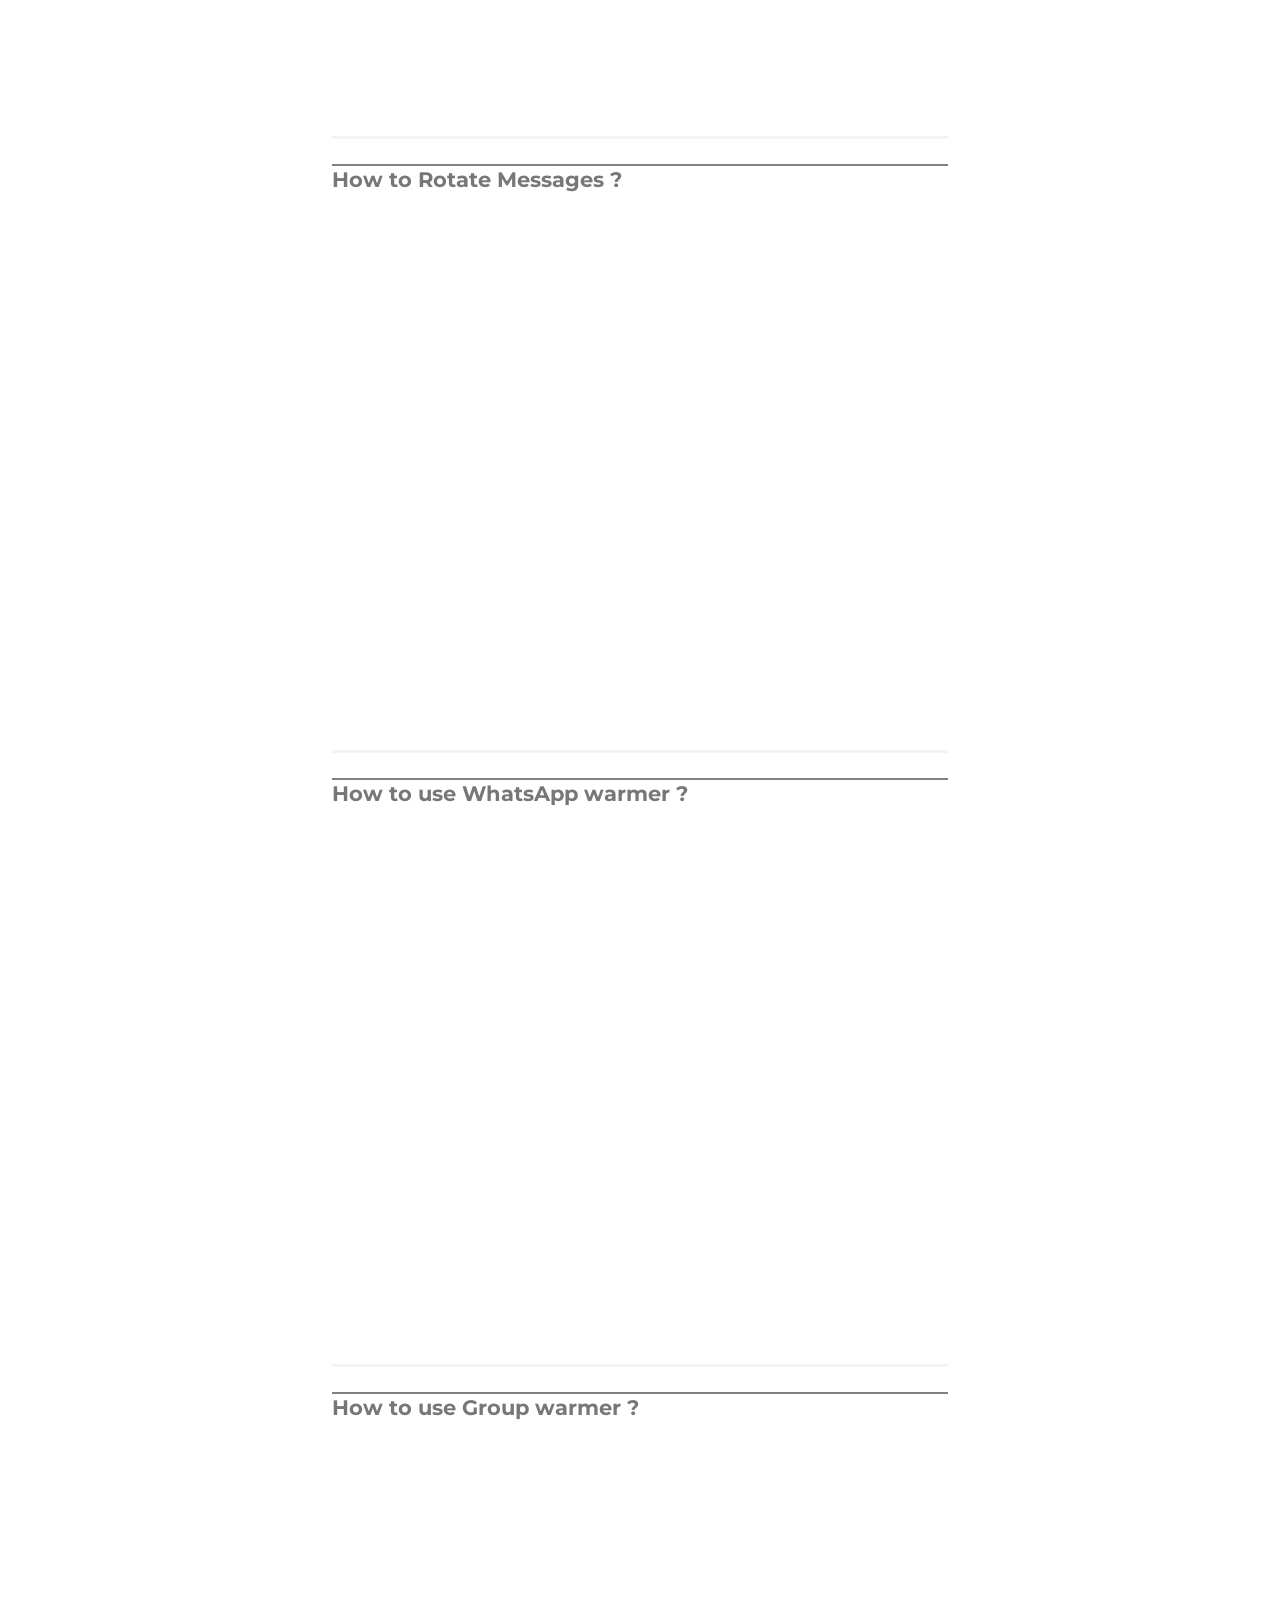
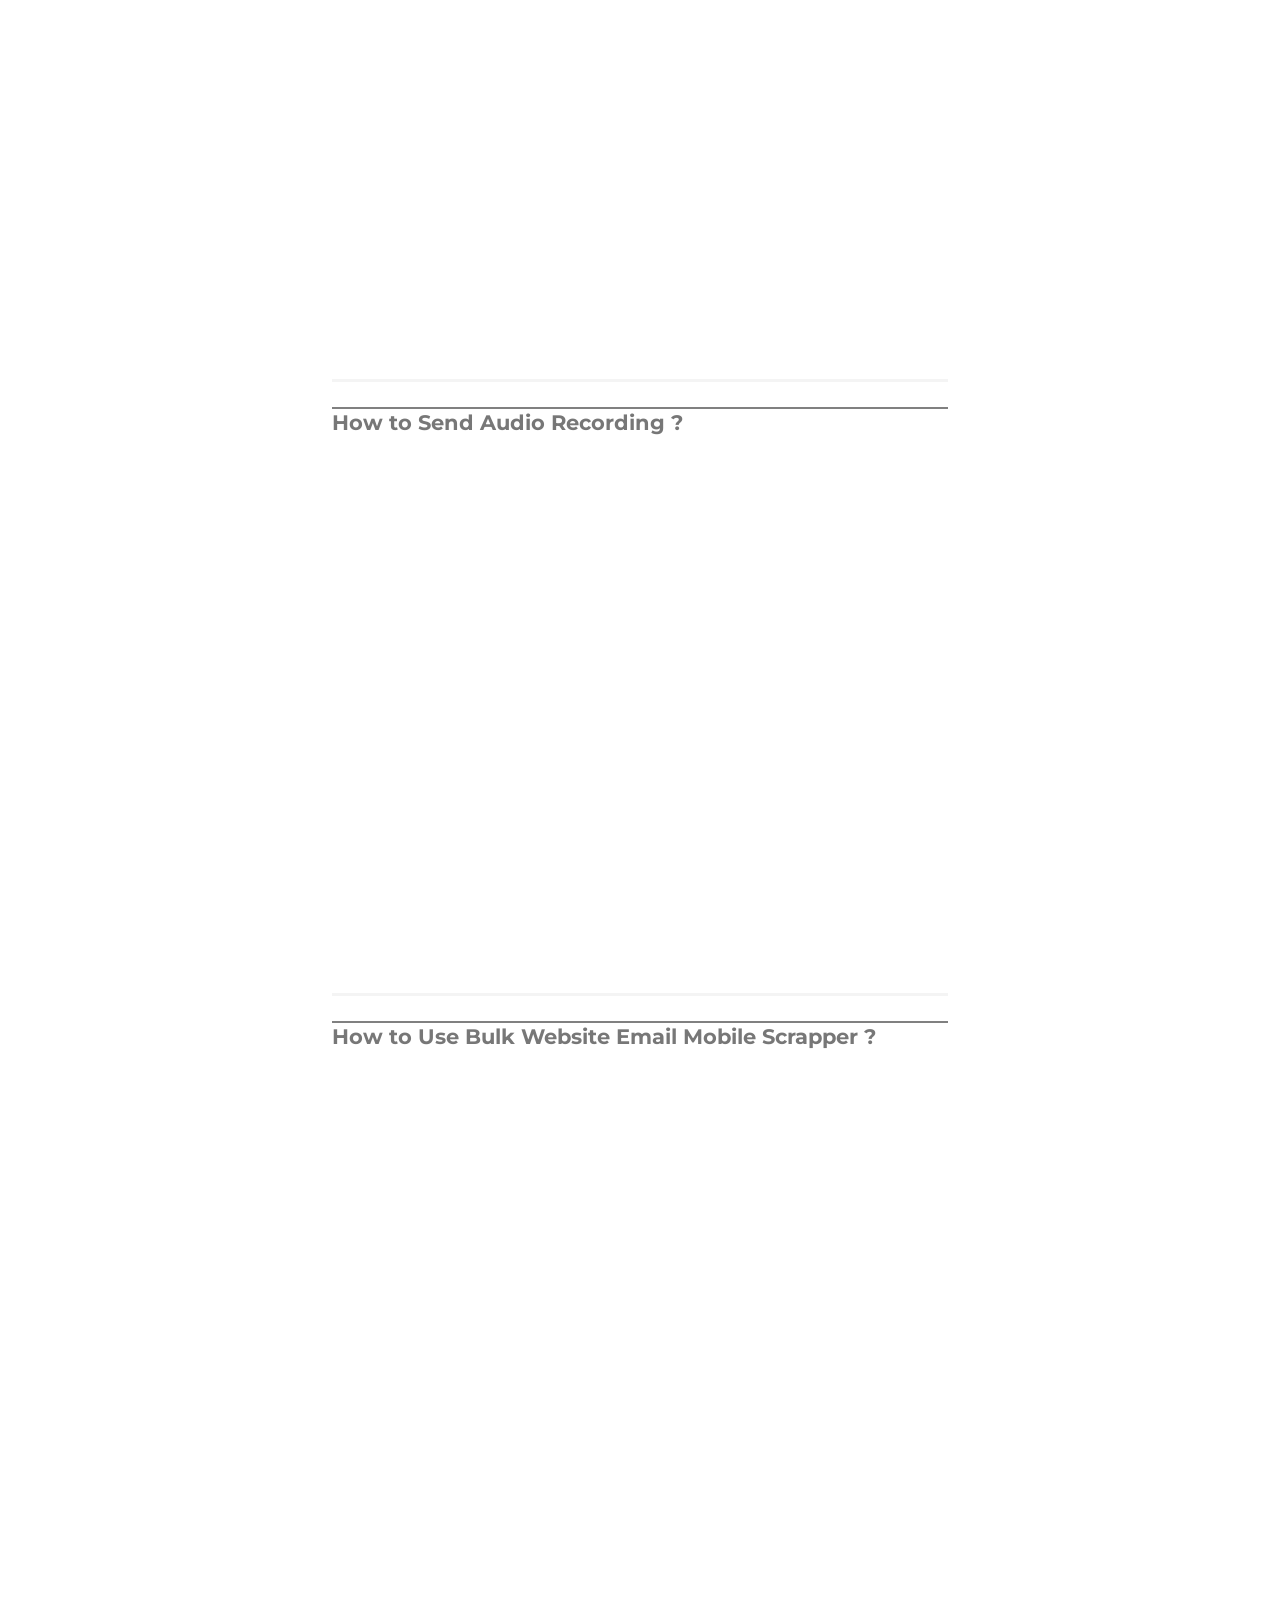
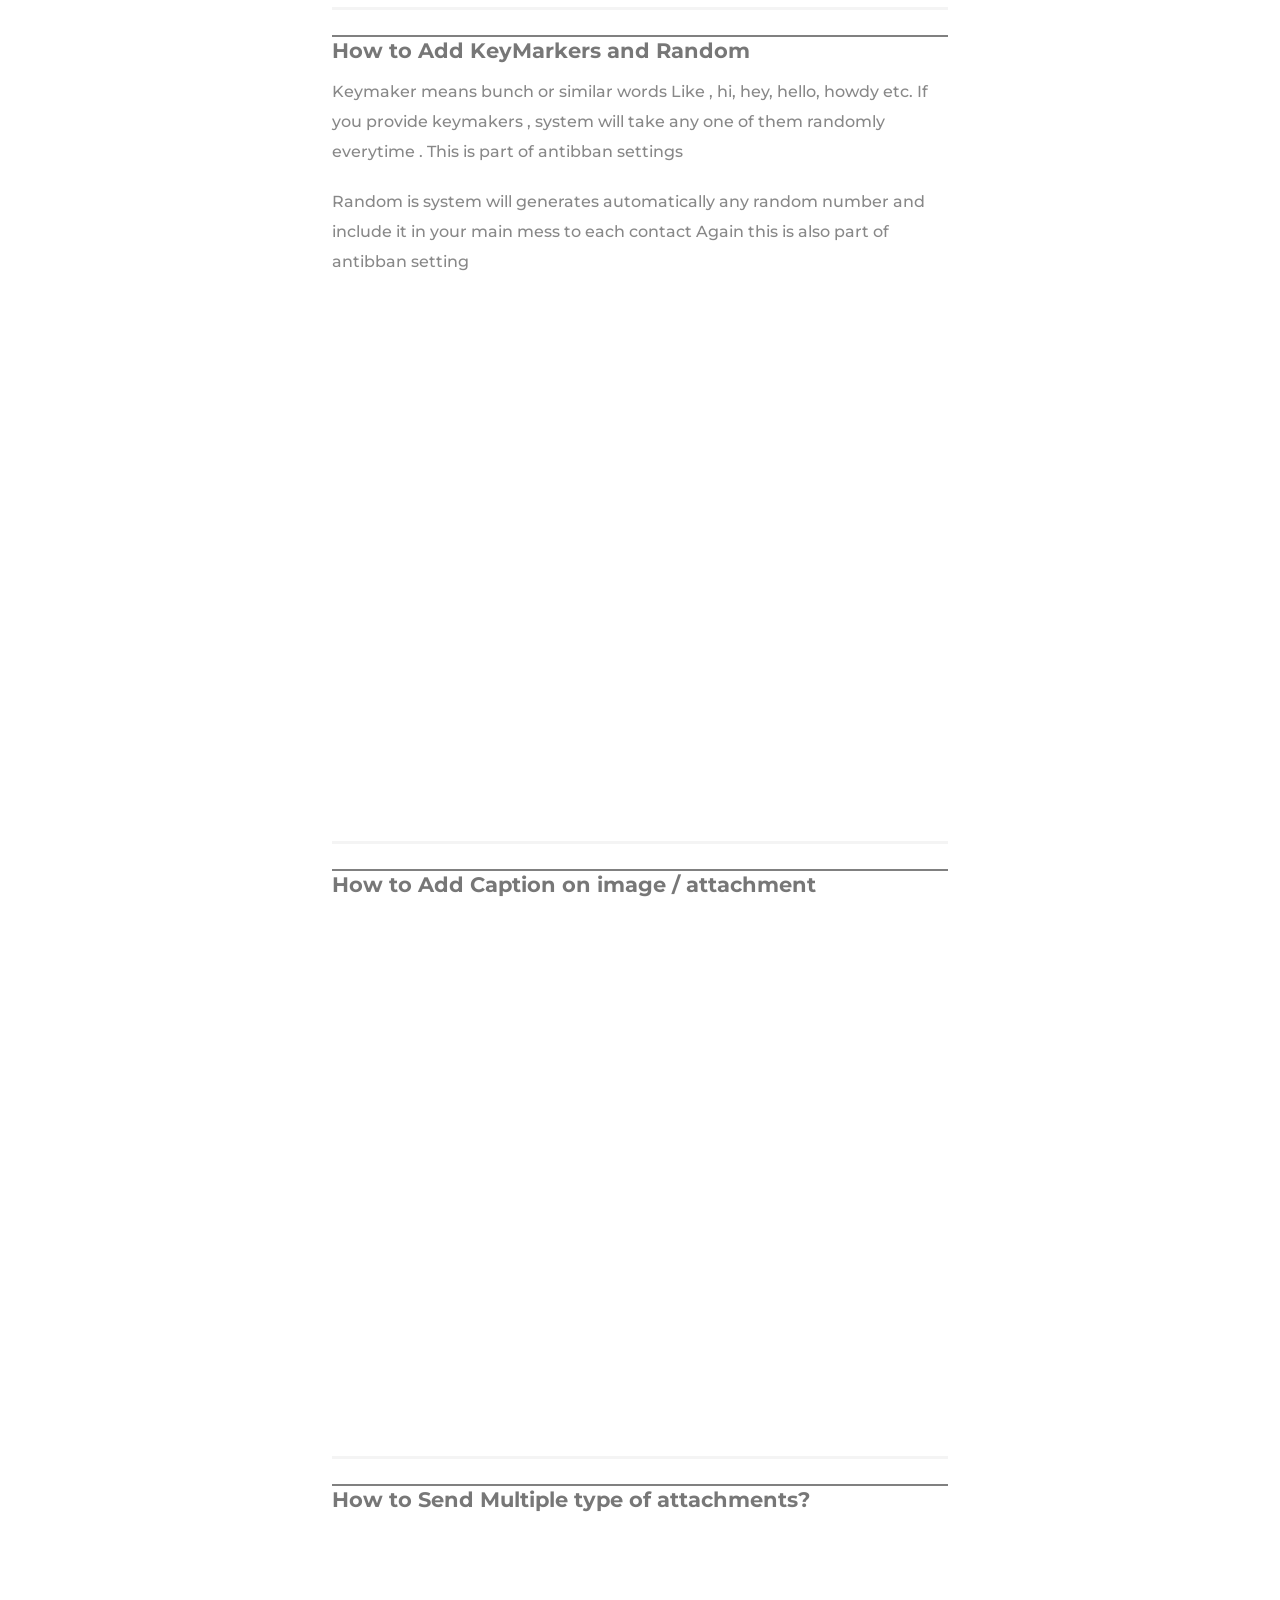
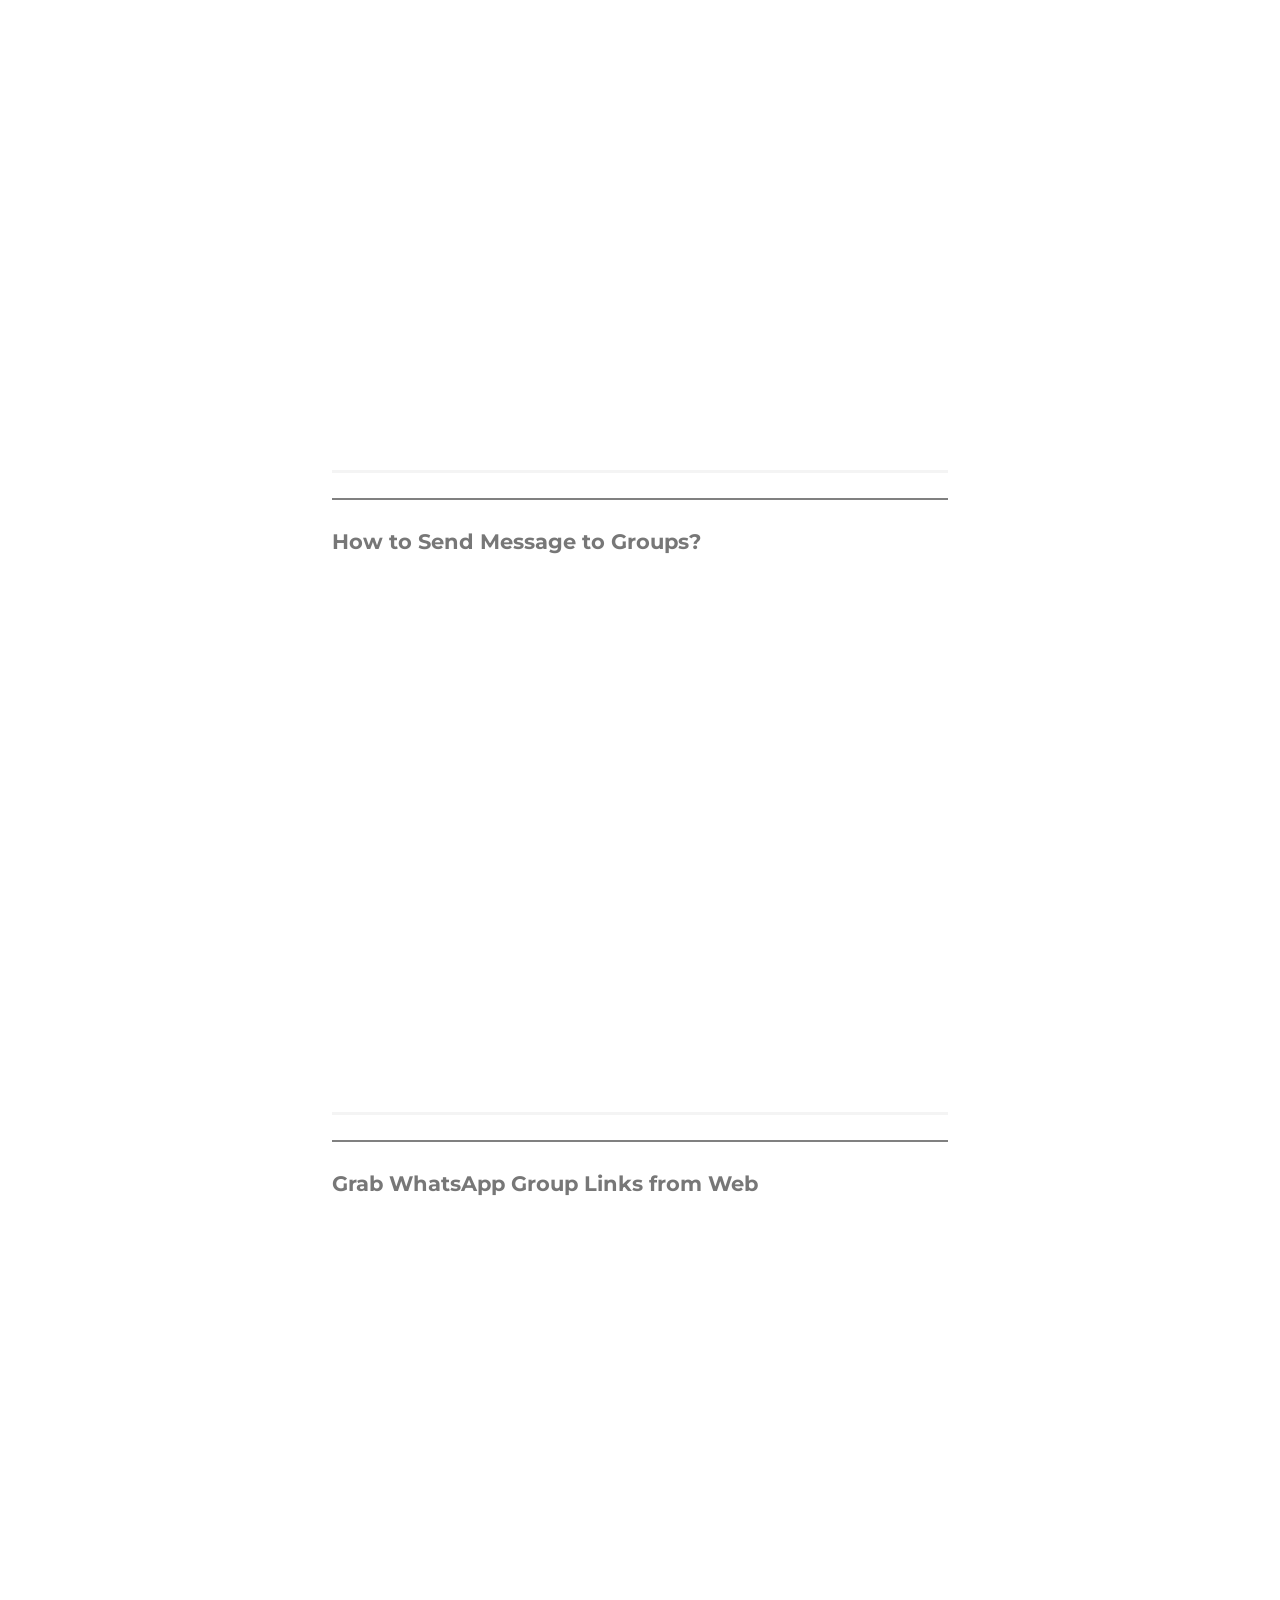
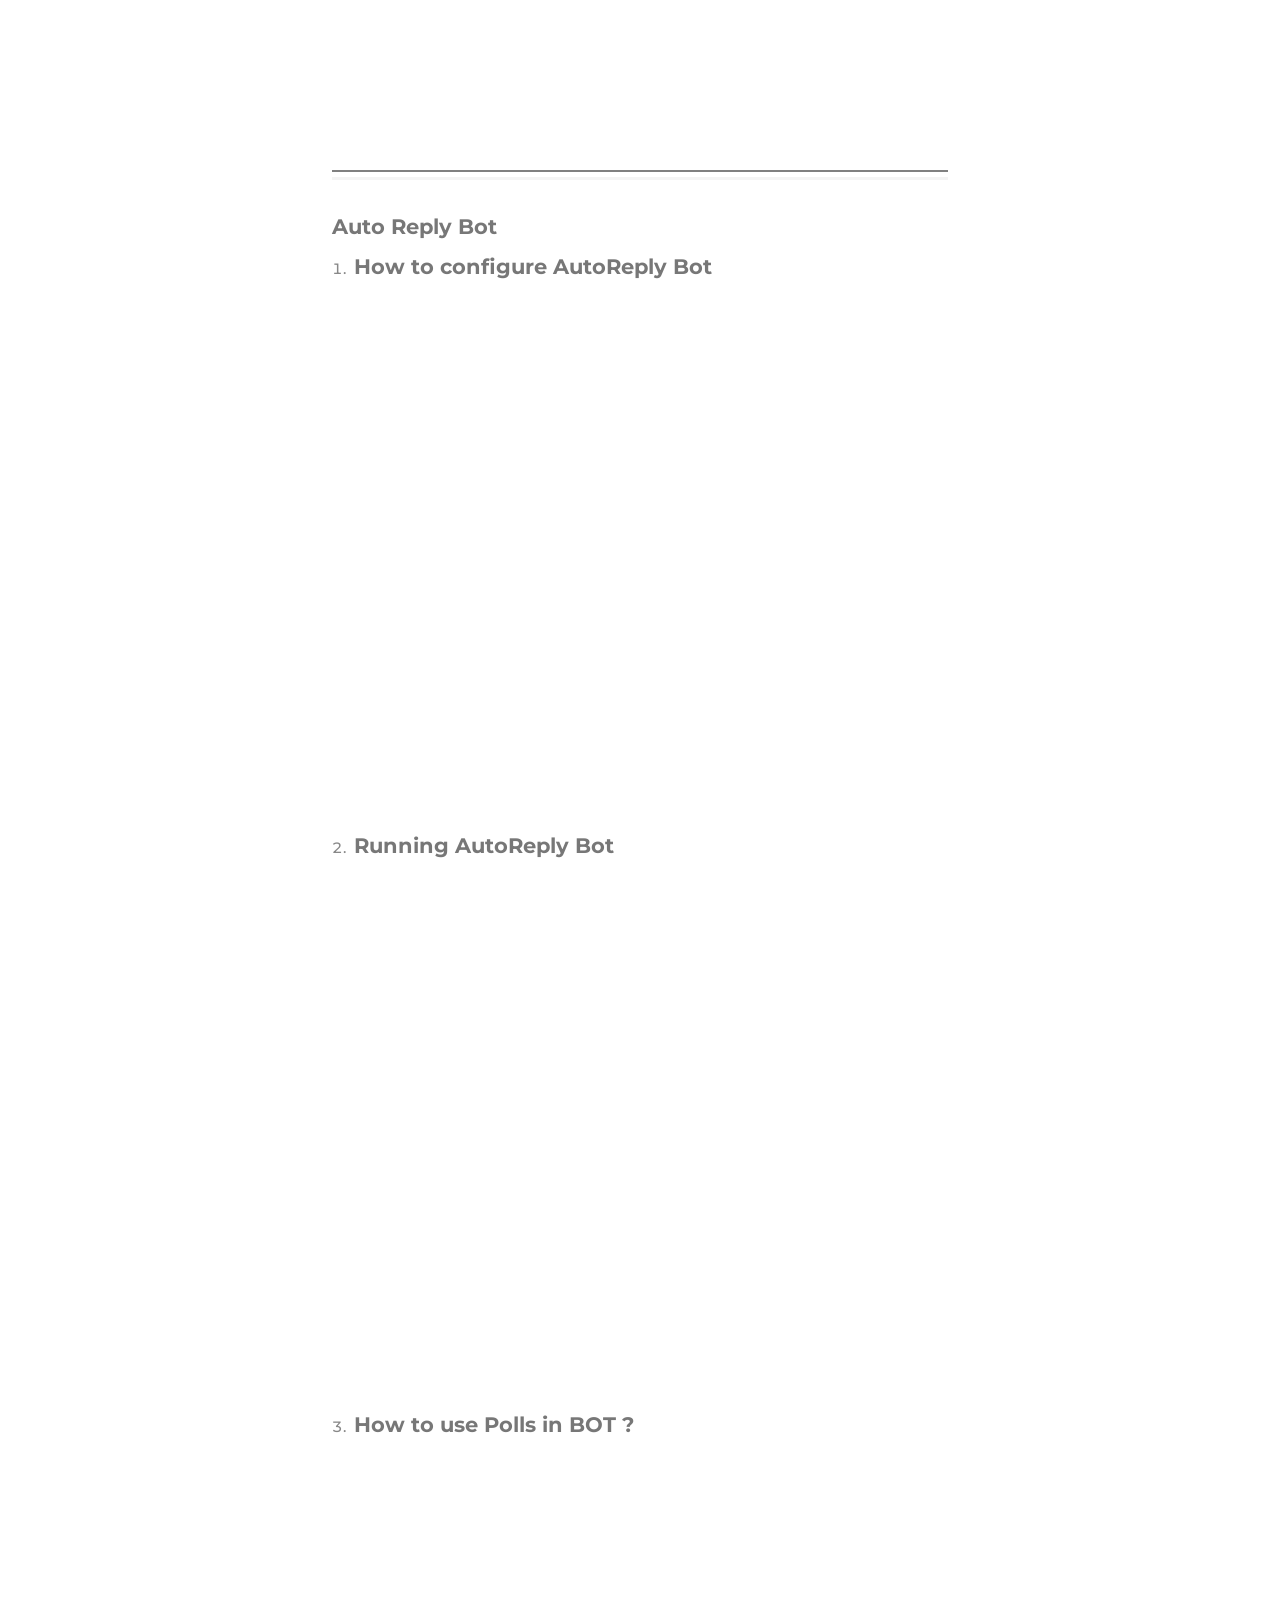
==== commit e144fc2f: "Update index.html" ====
--- a/index.html
+++ b/index.html
@@ -109,7 +109,7 @@
             <p class="prepend-top append-0">Thank you for purchasing the app. If you have any questions that are beyond the scope of this help file, please feel free to Write us Support  Message <a href="https://engrshuvodas.github.io/SHUVO-_portfolio/" style='color:#0e8bcb' target="_blank">Contact Author</a>. Thanks so much!</p>
 			
 			<p>
-			Contact our WhatsApp for Free Trial, Updates <a style="color:#0e8bcb" href="https://wa.me/8801765245872?text=Hello%2C%20I%20want%20to%20know%20more">https://wa.me/8801765245872</a>
+			Contact our WhatsApp for Free Trial, Updates <a style="color:#0e8bcb" href="https://wa.me/919641700503?text=Hello%2C%20I%20want%20to%20know%20more">https://wa.me/919641700503</a>
 			</p>
           </div>
         </div>
@@ -835,4 +835,4 @@
 </script>
 <div><a href="#" class="scrollup">Scroll</a></div>
 </body>
-</html>+</html>
